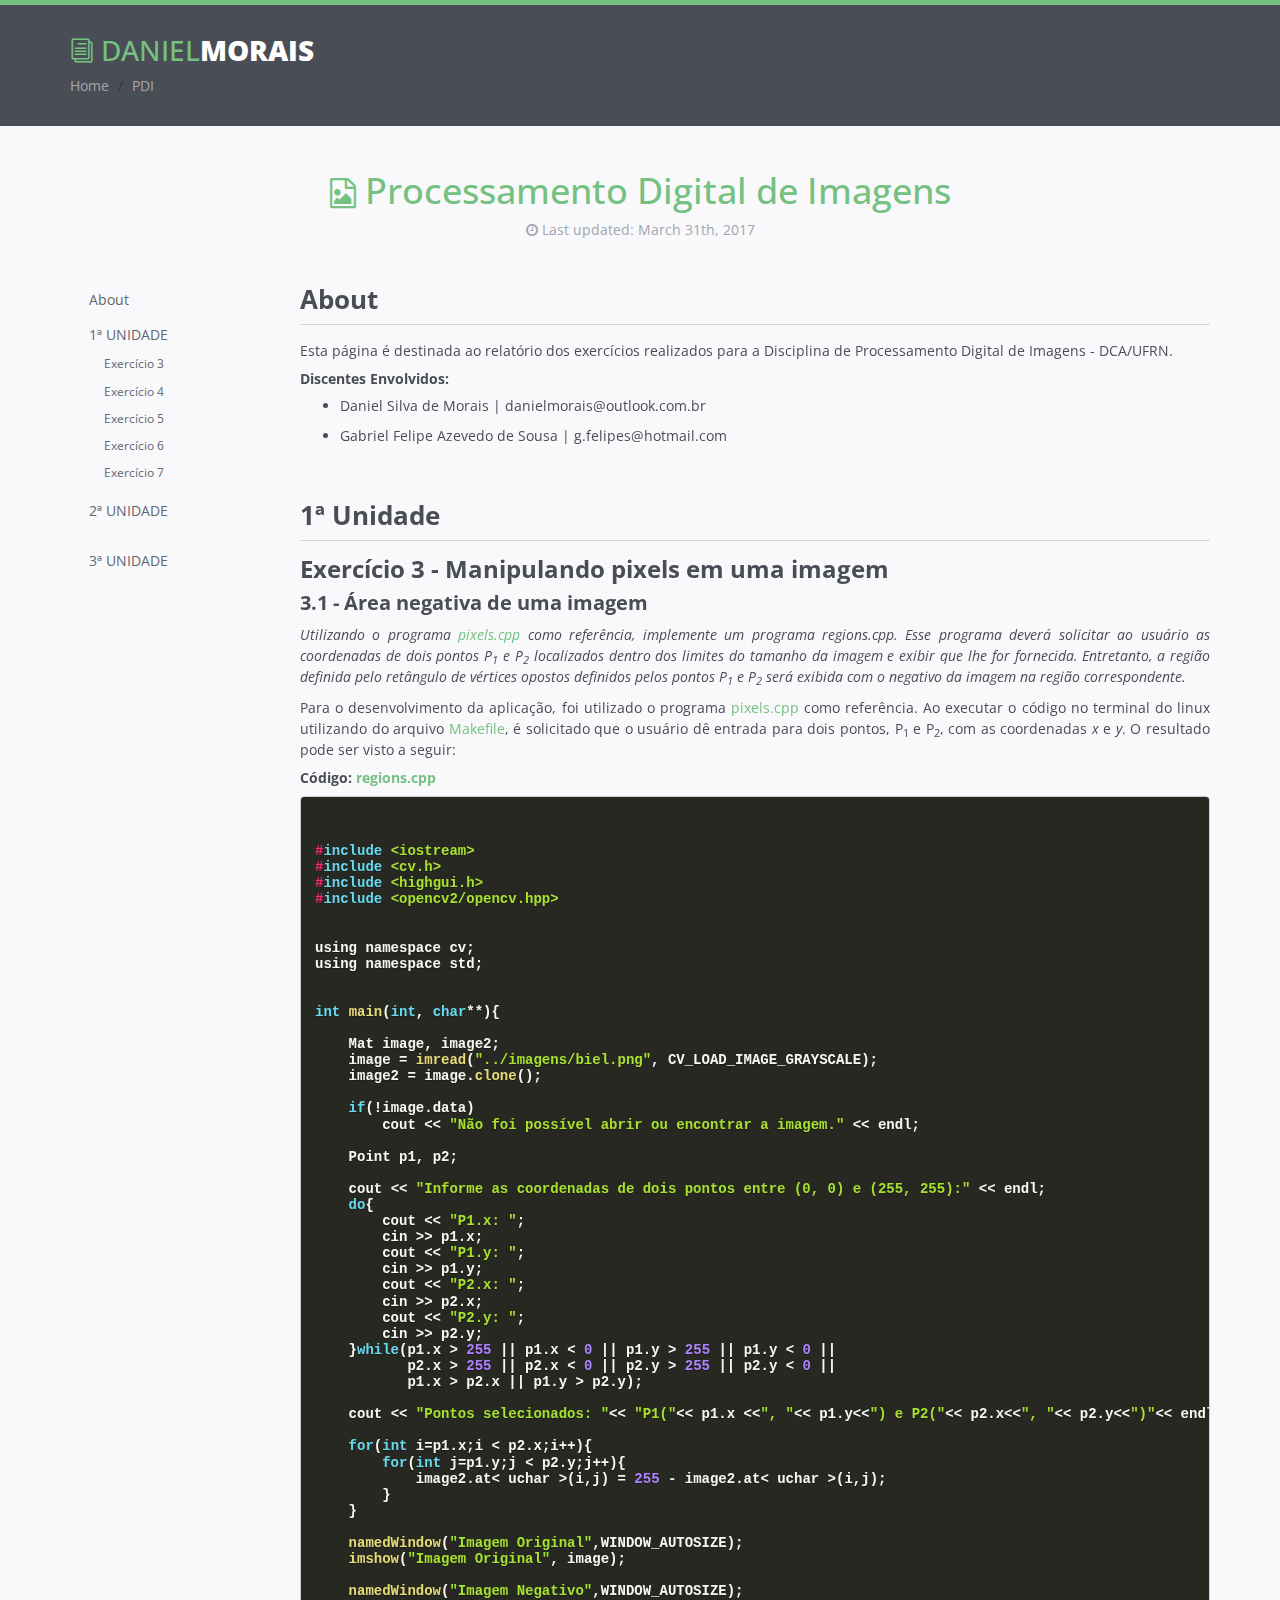
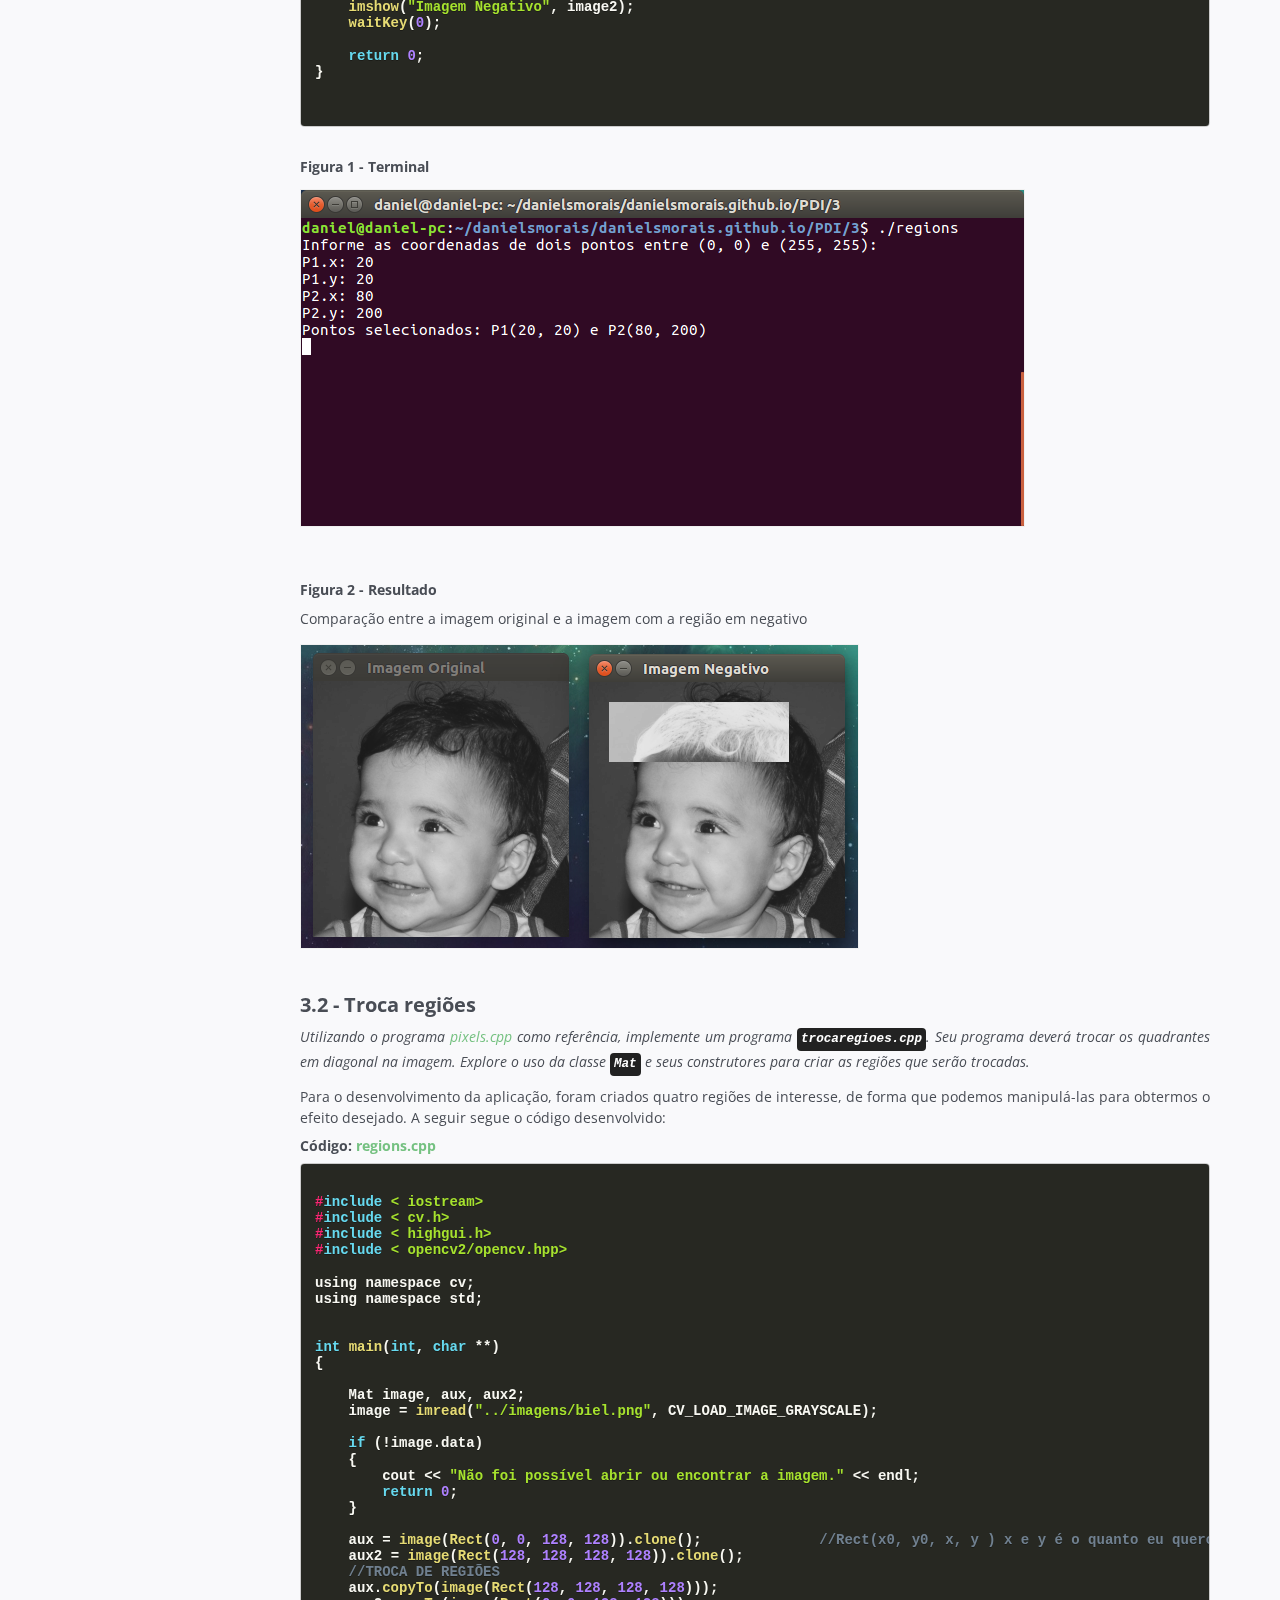
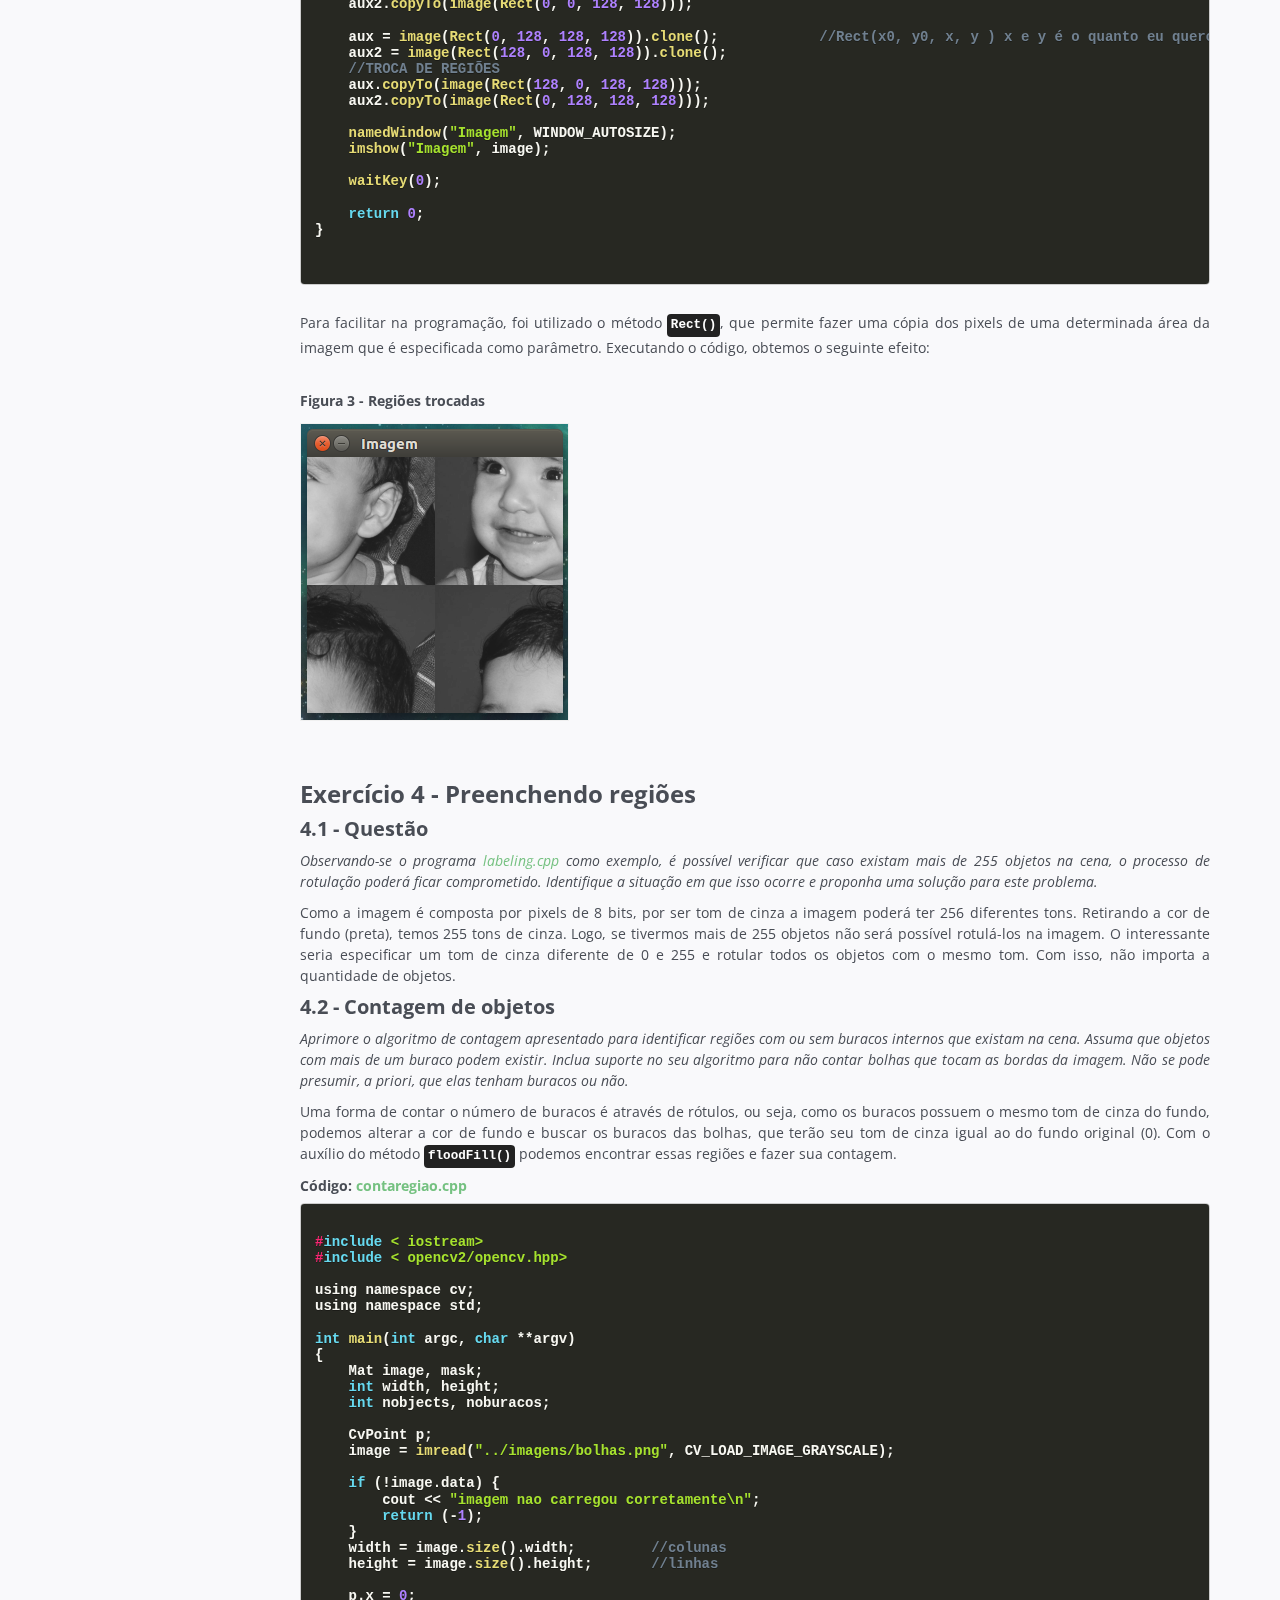
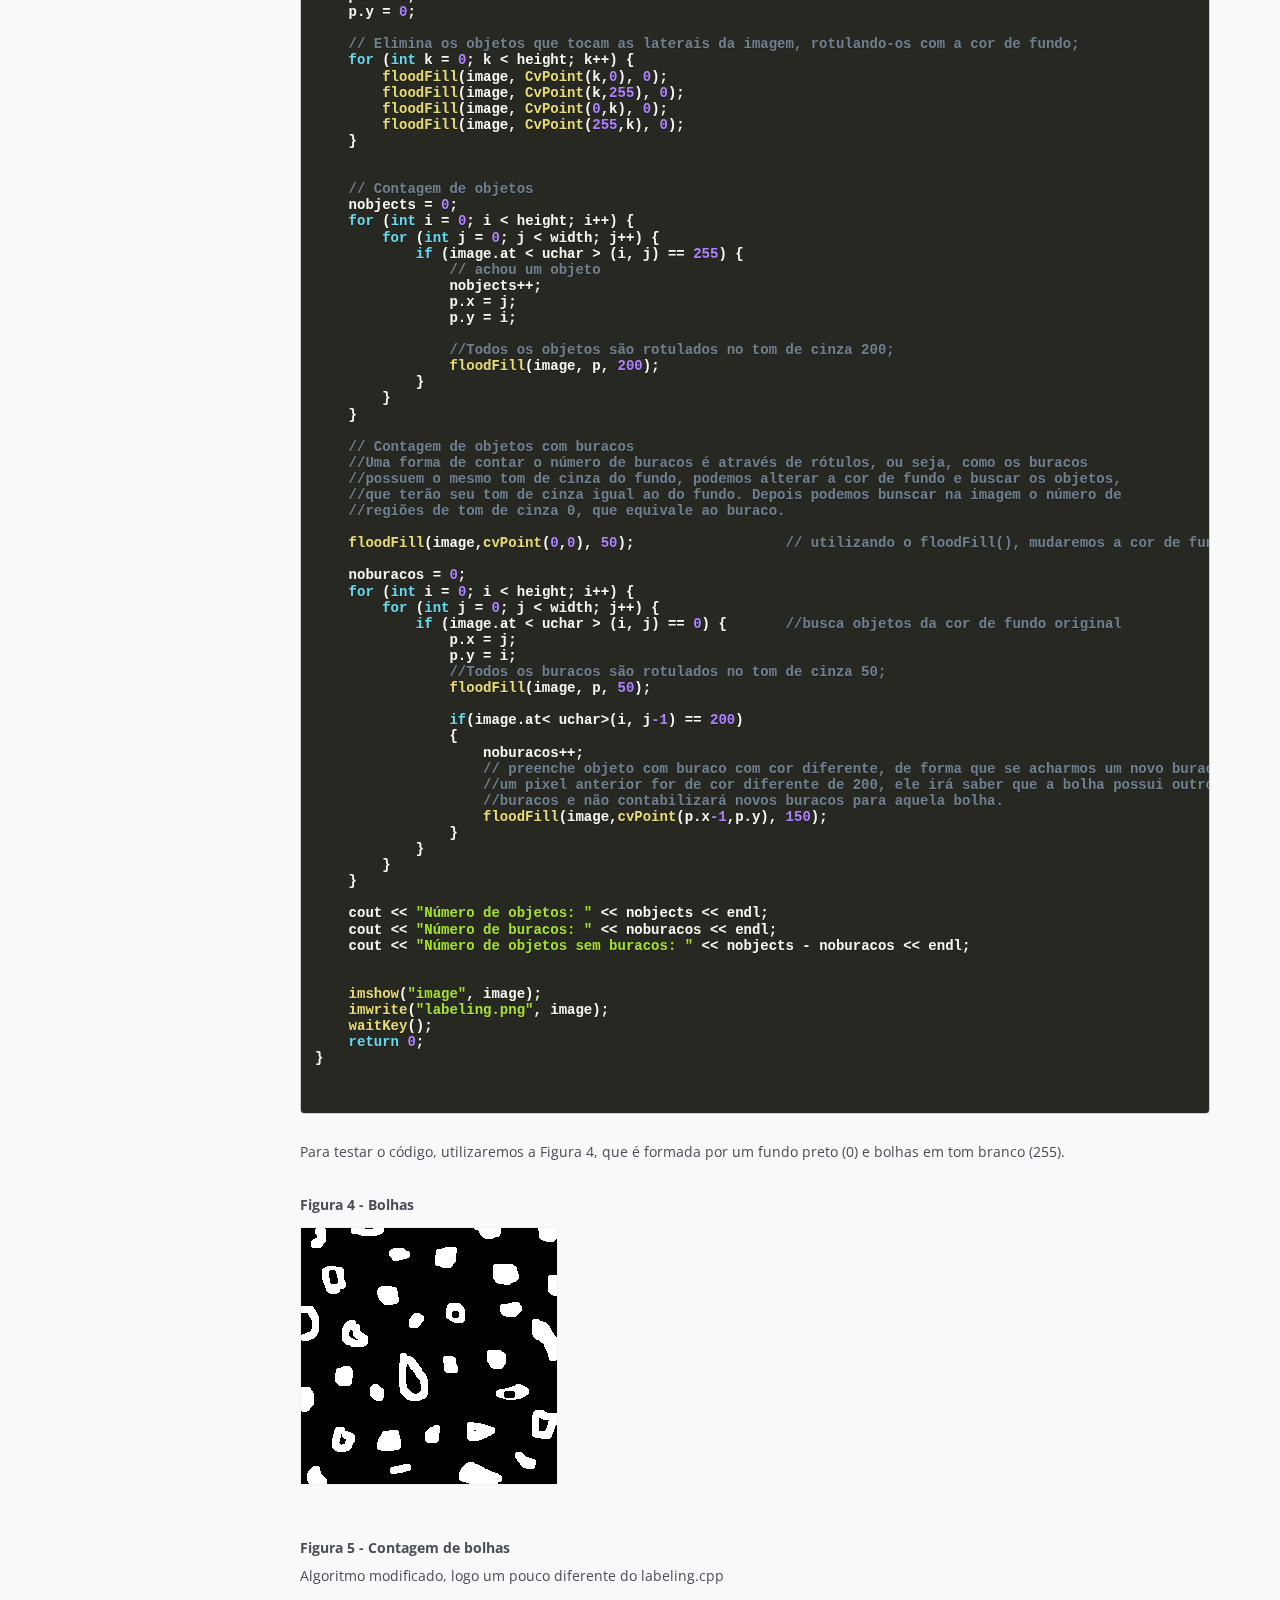
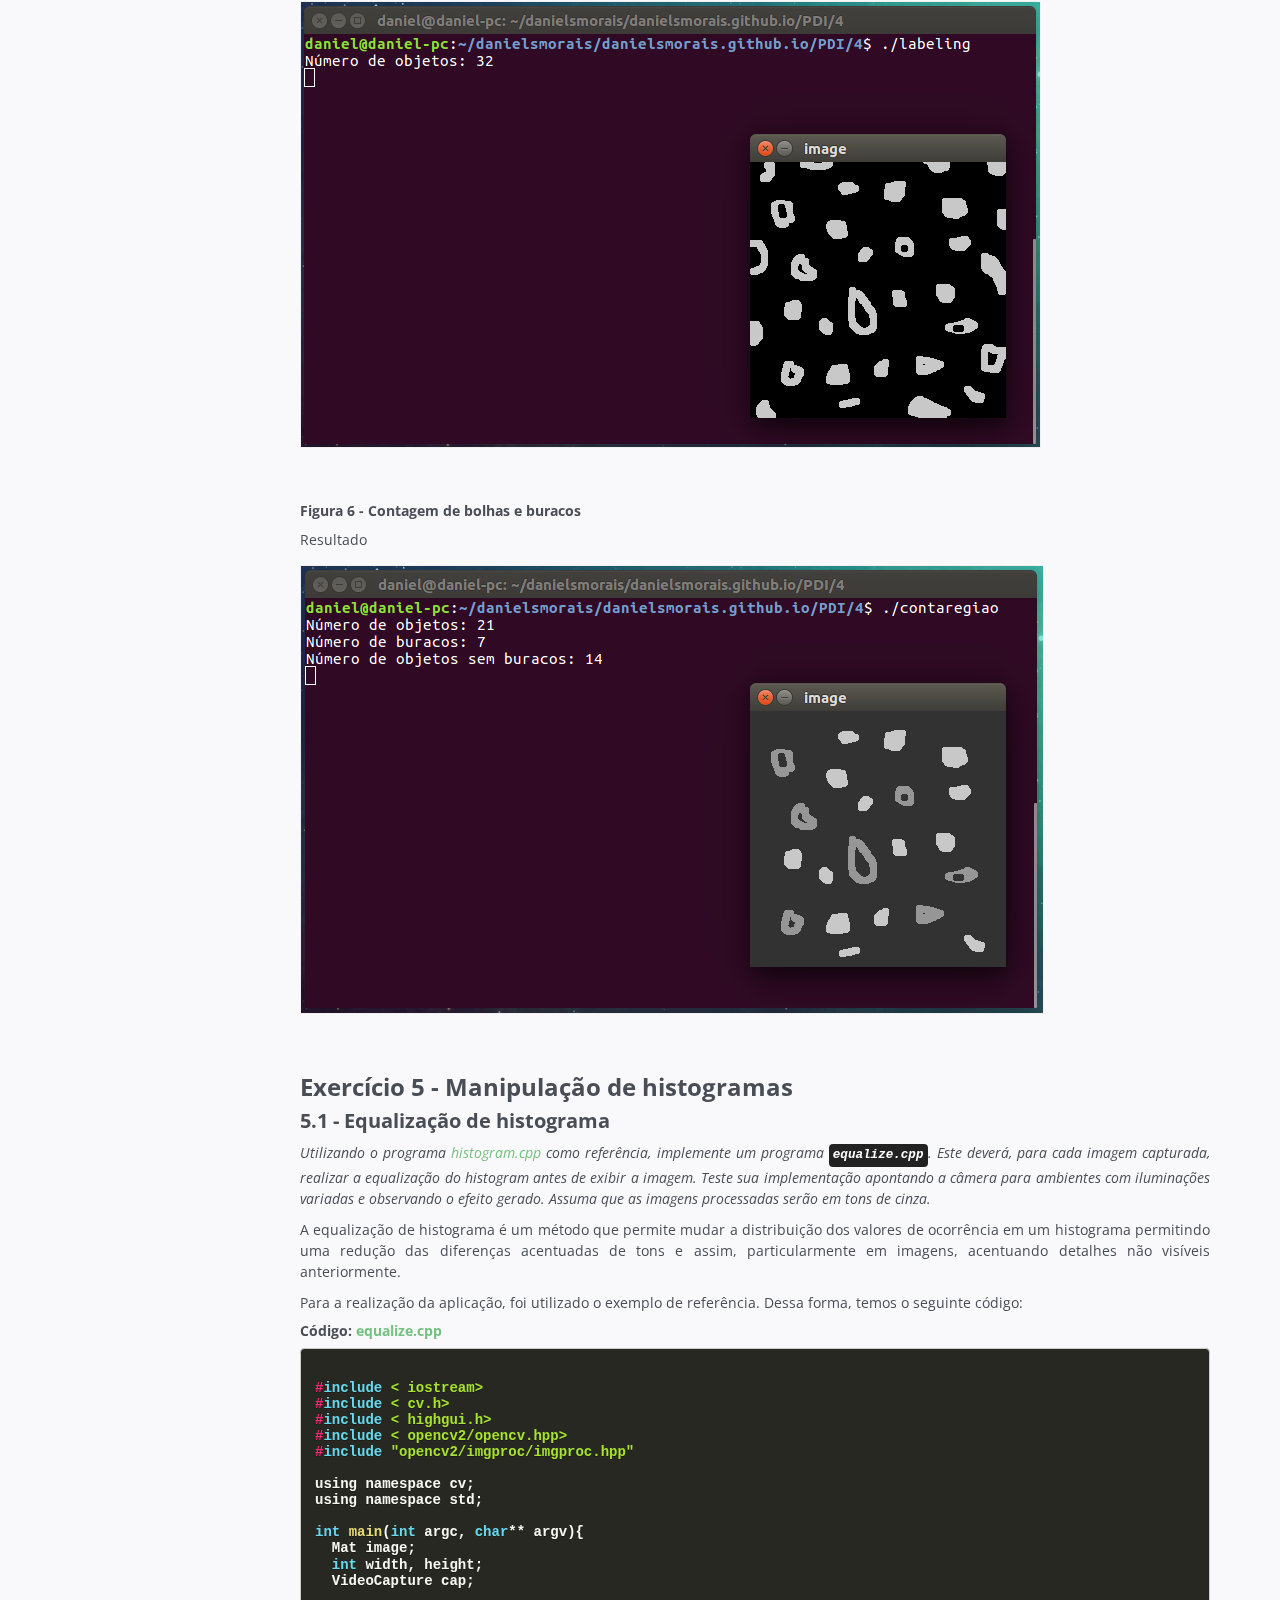
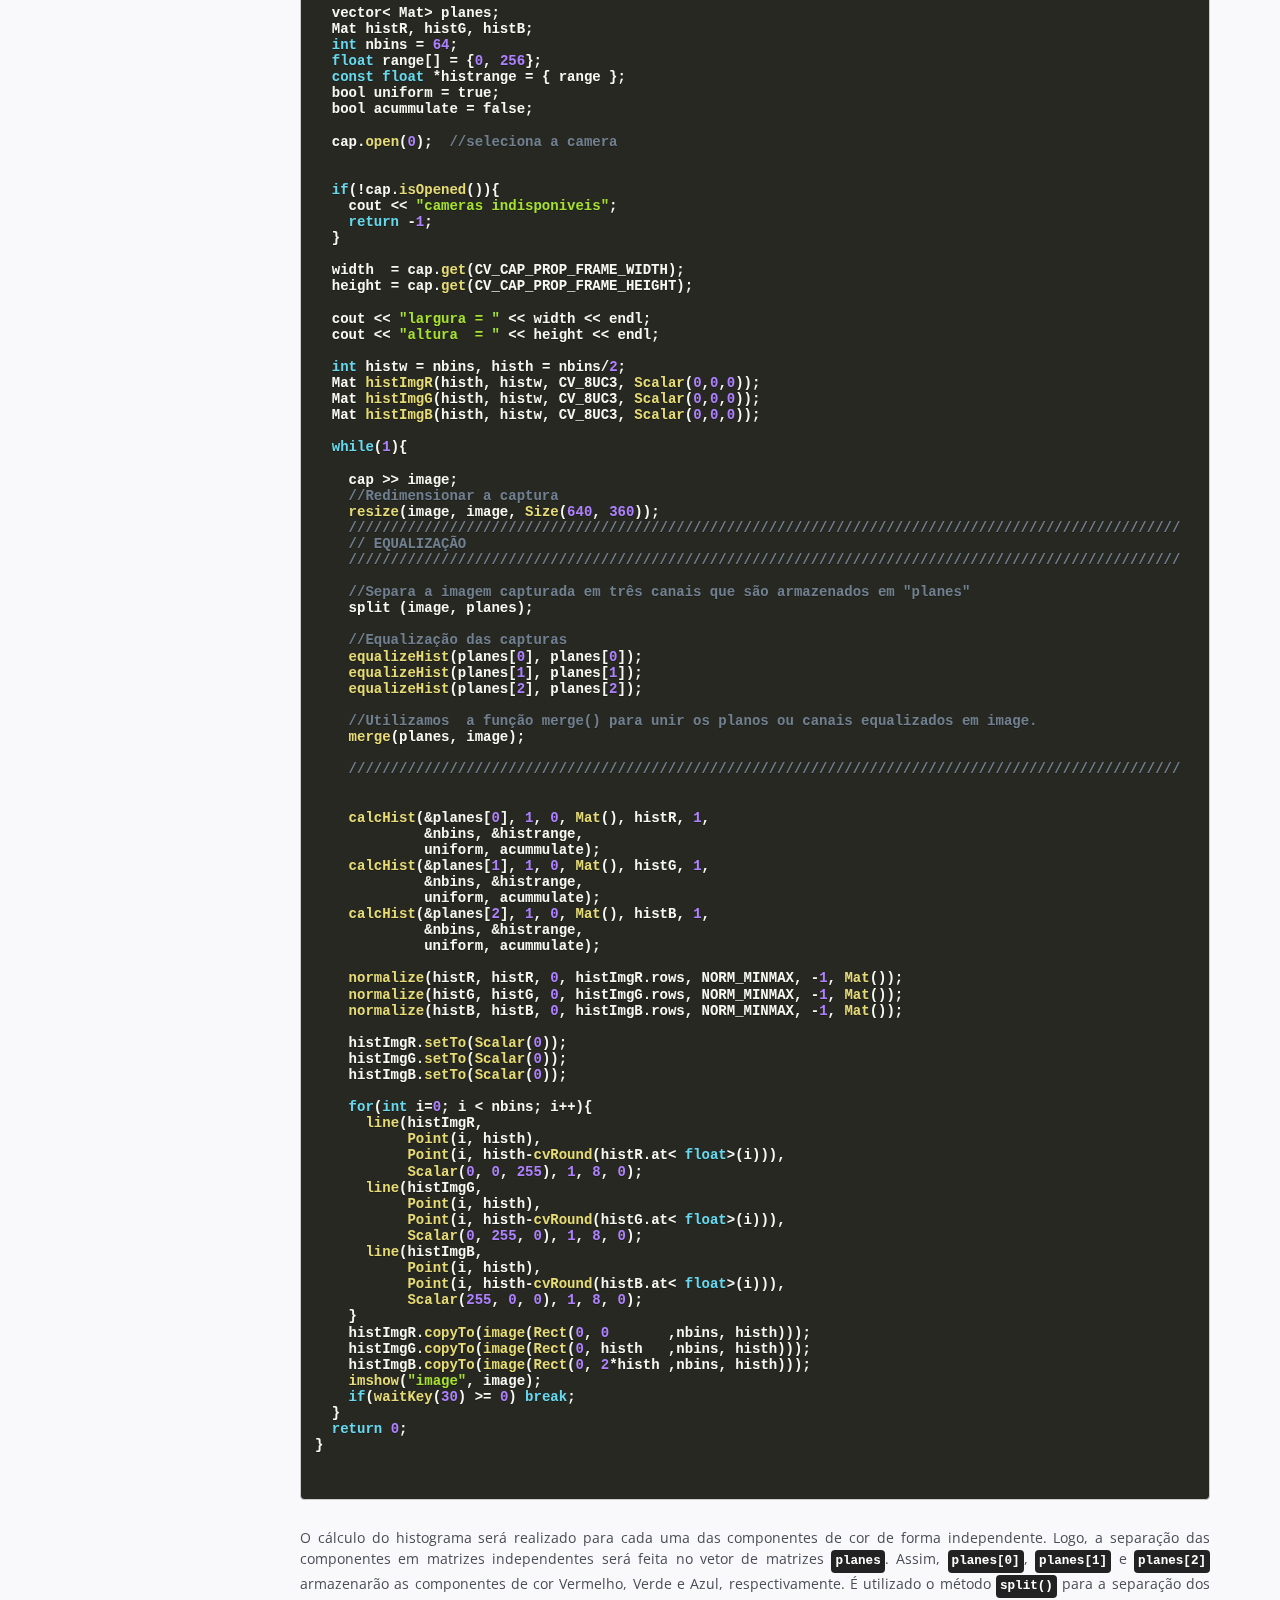
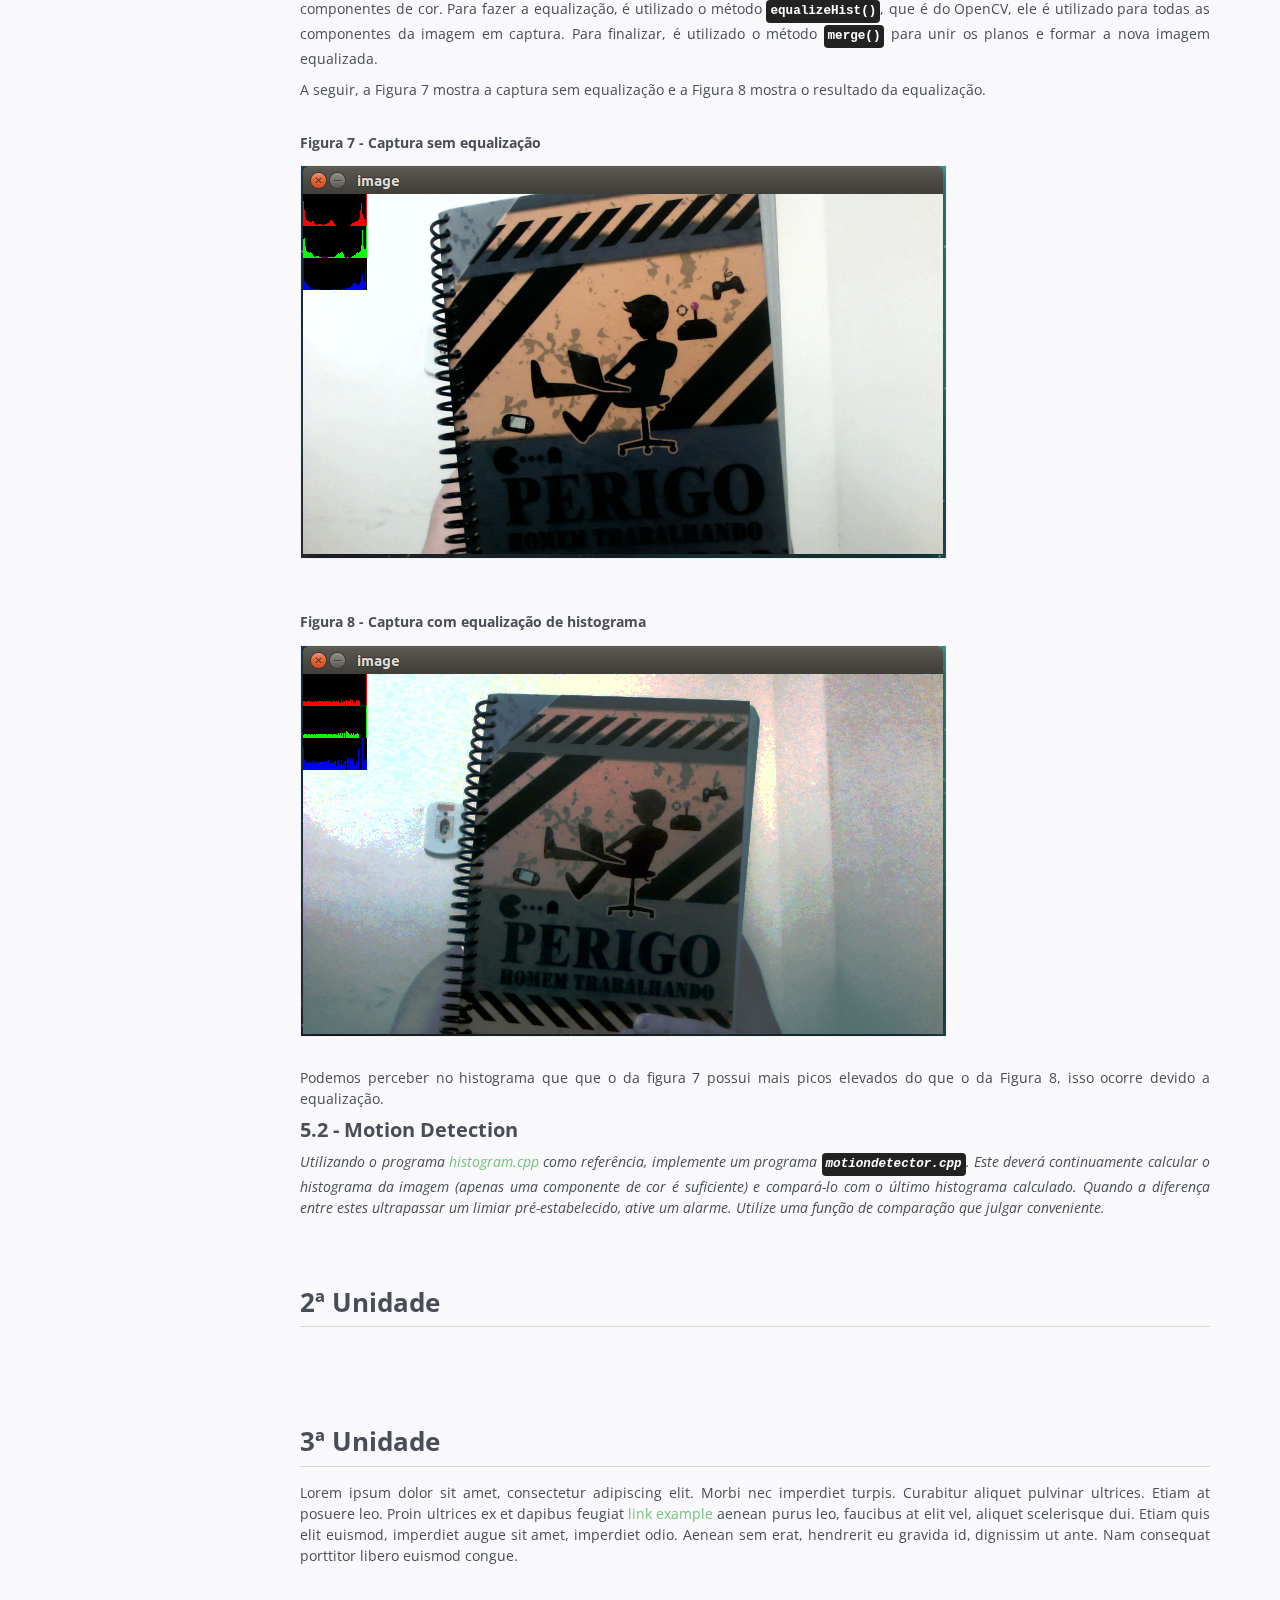
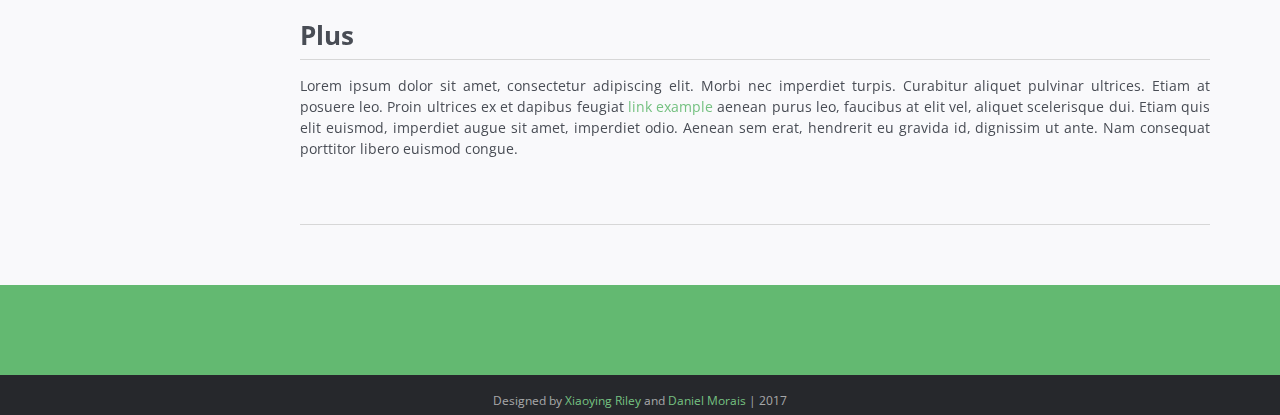
==== pdi.html @ bbae8bf5 "PDI" ====
<!DOCTYPE html>
<!--[if IE 8]> <html lang="en" class="ie8"> <![endif]-->  
<!--[if IE 9]> <html lang="en" class="ie9"> <![endif]-->  
<!--[if !IE]><!--> <html lang="en"> <!--<![endif]-->  
<head>
    <title>Daniel Morais</title>
    <!-- Meta -->
    <meta charset="utf-8">
    <meta http-equiv="X-UA-Compatible" content="IE=edge">
    <meta name="viewport" content="width=device-width, initial-scale=1.0">
    <meta name="description" content="">
    <meta name="author" content="">    
    <link rel="shortcut icon" href="assets/images/favicon.ico">  
    <link href='http://fonts.googleapis.com/css?family=Open+Sans:300italic,400italic,600italic,700italic,800italic,400,300,600,700,800' rel='stylesheet' type='text/css'>
    <!-- Global CSS -->
    <link rel="stylesheet" href="assets/plugins/bootstrap/css/bootstrap.min.css">   
    <!-- Plugins CSS -->   
    <link rel="stylesheet" href="assets/plugins/prism/prism.css">
    <link rel="stylesheet" href="assets/plugins/font-awesome/css/font-awesome.css">    
    <link rel="stylesheet" href="assets/plugins/elegant_font/css/style.css">
    
    <!-- Theme CSS -->
    <link id="theme-style" rel="stylesheet" href="assets/css/styles.css">
    <!-- HTML5 shim and Respond.js IE8 support of HTML5 elements and media queries -->
    <!--[if lt IE 9]>
      <script src="https://oss.maxcdn.com/html5shiv/3.7.2/html5shiv.min.js"></script>
      <script src="https://oss.maxcdn.com/respond/1.4.2/respond.min.js"></script>
    <![endif]-->
    
</head> 

<body class="body-green">
    <div class="page-wrapper">
        <!-- ******Header****** -->
        <header id="header" class="header">
            <div class="container">
                <div class="branding">
                    <h1 class="logo">
                        <a href="index.html">
                            <span aria-hidden="true" class="icon_documents_alt icon"></span>
                            <span class="text-highlight">Daniel</span><span class="text-bold">Morais</span>
                        </a>
                    </h1>
                </div><!--//branding-->
                <ol class="breadcrumb">
                    <li><a href="index.html">Home</a></li>
                    <li class="active">PDI</li>
                </ol>
            </div><!--//container-->
        </header><!--//header-->
        <div class="doc-wrapper">
            <div class="container">
                <div id="doc-header" class="doc-header text-center">
                    <h1 class="doc-title"><i class="icon fa fa-file-image-o"></i> Processamento Digital de Imagens</h1>
                    <div class="meta"><i class="fa fa-clock-o"></i> Last updated: March 31th, 2017</div>
                </div><!--//doc-header-->
                <div class="doc-body">
                    <div class="doc-content">
                        <div class="content-inner">
                        
                        
                            <section id="about-section" class="doc-section">
                            
                                <h2 class="section-title">About</h2>
                                <div class="section-block">
                                    <p>Esta página é destinada ao relatório dos exercícios realizados para a Disciplina de Processamento Digital de Imagens - DCA/UFRN.</p>
                                    
                                    <h6>Discentes Envolvidos:</h6>                                    
                                    
                                    <ul class="list">
                                        <li>Daniel Silva de Morais | danielmorais@outlook.com.br</li>
                                        <li>Gabriel Felipe Azevedo de Sousa | g.felipes@hotmail.com</li>                               
                                    </ul>                             

                                </div>
                            </section><!--//doc-section-->
                                                        
                            
                            <section id="1unidade-section" class="doc-section">
                            
                                <h2 class="section-title">1ª Unidade</h2>
                                <div id="step1"  class="section-block">
                                    <h1 class="block-title">Exercício 3 - Manipulando pixels em uma imagem</h1>

                                    <h3 class="block-title">3.1 - Área negativa de uma imagem </h3>
                                    <p><i>
                                    Utilizando o programa <a href="PDI/3/pixels.cpp">pixels.cpp</a> como referência, implemente um programa regions.cpp. Esse programa deverá solicitar ao usuário as coordenadas de dois pontos P<SUB>1</SUB> e P<SUB>2</SUB> localizados dentro dos limites do tamanho da imagem e exibir que lhe for fornecida. Entretanto, a região definida pelo retângulo de vértices opostos definidos pelos pontos P<SUB>1</SUB> e P<SUB>2</SUB> será exibida com o negativo da imagem na região correspondente.
                                    </i></p>
                                    
                                    <p>
                                    Para o desenvolvimento da aplicação, foi utilizado o programa <a href="PDI/3/pixels.cpp">pixels.cpp</a> como referência. Ao executar o código no terminal do linux utilizando do arquivo <a href="PDI/3/Makefile">Makefile</a>, é solicitado que o usuário dê entrada para dois pontos, P<SUB>1</SUB> e P<SUB>2</SUB>, com as coordenadas <i>x</i> e <i>y</i>. O resultado pode ser visto a seguir:
                                    </p>
                                    
                                    <div clas="code-block">
                                    <h6>Código: <a href="PDI/3/regions.cpp">regions.cpp</a></h6>
                                    <pre><code class="language-c++">
	
#include &#60;iostream&#62;
#include &#60;cv.h&#62;
#include &#60;highgui.h&#62;
#include &#60;opencv2/opencv.hpp&#62;


using namespace cv;
using namespace std;


int main(int, char**){

    Mat image, image2;    
    image = imread("../imagens/biel.png", CV_LOAD_IMAGE_GRAYSCALE);
    image2 = image.clone();

    if(!image.data)
        cout << "Não foi possível abrir ou encontrar a imagem." << endl;
    
    Point p1, p2;
    
    cout << "Informe as coordenadas de dois pontos entre (0, 0) e (255, 255):" << endl;
    do{
        cout << "P1.x: ";
        cin >> p1.x;
        cout << "P1.y: ";
        cin >> p1.y;        
        cout << "P2.x: ";
        cin >> p2.x;
        cout << "P2.y: ";
        cin >> p2.y;        
    }while(p1.x > 255 || p1.x < 0 || p1.y > 255 || p1.y < 0 || 
           p2.x > 255 || p2.x < 0 || p2.y > 255 || p2.y < 0 || 
           p1.x > p2.x || p1.y > p2.y);
    
    cout << "Pontos selecionados: "<< "P1("<< p1.x <<", "<< p1.y<<") e P2("<< p2.x<<", "<< p2.y<<")"<< endl;      
       
    for(int i=p1.x;i < p2.x;i++){
        for(int j=p1.y;j < p2.y;j++){
            image2.at< uchar >(i,j) = 255 - image2.at< uchar >(i,j);
        }
    }
    
    namedWindow("Imagem Original",WINDOW_AUTOSIZE);
    imshow("Imagem Original", image);
    
    namedWindow("Imagem Negativo",WINDOW_AUTOSIZE);
    imshow("Imagem Negativo", image2);
    waitKey(0);
    
    return 0;
}                             
                                
                                </code></pre>
                                </div>                                 
                                    
                                    
                                <div class="section-block">

                                        <h6>Figura 1 - Terminal</h6>
                                        <div class="screenshot-holder">
                                            <a data-title="terminal" data-toggle="lightbox"><img class="img-responsive" 
                                            src="PDI/3/terminal-regions.png" alt="screenshot"></a>                                                
                                        </div>                   
                                </div><!--//section-block-->
                                    
                                <div class="section-block">

                                        <h6>Figura 2 - Resultado</h6>
                                        <p>Comparação entre a imagem original e a imagem com a região em negativo</p>
                                        <div class="screenshot-holder">
                                            <a data-title="terminal" data-toggle="lightbox"><img class="img-responsive" 
                                            src="PDI/3/biel1.png" alt="screenshot"></a>                                                
                                        </div>                   
                                </div><!--//section-block-->                                
                                
                                
                                <div class="section-block">
                                    <h3 class="block-title">3.2 - Troca regiões</h3>                                    
                                    <p><i>Utilizando o programa <a href="PDI/3/pixels.cpp">pixels.cpp</a> como referência, implemente um programa <code>trocaregioes.cpp</code>. Seu programa deverá trocar os quadrantes em diagonal na imagem. Explore o uso da classe <code>Mat</code> e seus construtores para criar as regiões que serão trocadas.
                                    </i></p> 
                                    
                                    <p>
                                    Para o desenvolvimento da aplicação, foram criados quatro regiões de interesse, de forma que podemos manipulá-las para obtermos o efeito desejado. A seguir segue o código desenvolvido:
                                    </p>     
                                    
                                    
                                <div clas="code-block">
                                <h6>Código: <a href="PDI/3/regions.cpp">regions.cpp</a></h6>
                                <pre><code class="language-c++">
#include < iostream>
#include < cv.h>
#include < highgui.h>
#include < opencv2/opencv.hpp>

using namespace cv;
using namespace std;


int main(int, char **)
{

    Mat image, aux, aux2;
    image = imread("../imagens/biel.png", CV_LOAD_IMAGE_GRAYSCALE);

    if (!image.data) 
	{
        cout << "Não foi possível abrir ou encontrar a imagem." << endl;
        return 0;
    }

    aux = image(Rect(0, 0, 128, 128)).clone();              //Rect(x0, y0, x, y ) x e y é o quanto eu quero pegar
    aux2 = image(Rect(128, 128, 128, 128)).clone();
    //TROCA DE REGIÕES
    aux.copyTo(image(Rect(128, 128, 128, 128)));
    aux2.copyTo(image(Rect(0, 0, 128, 128)));
    
    aux = image(Rect(0, 128, 128, 128)).clone();            //Rect(x0, y0, x, y ) x e y é o quanto eu quero pegar        
    aux2 = image(Rect(128, 0, 128, 128)).clone();
    //TROCA DE REGIÕES
    aux.copyTo(image(Rect(128, 0, 128, 128)));
    aux2.copyTo(image(Rect(0, 128, 128, 128)));

    namedWindow("Imagem", WINDOW_AUTOSIZE);
    imshow("Imagem", image);

    waitKey(0);

    return 0;
}                        
                                
                                </code></pre>
                                </div>
                                </br>
                                <p>Para facilitar na programação, foi utilizado o método <code>Rect()</code>, que permite fazer uma cópia dos pixels de uma determinada área da imagem que é especificada como parâmetro. Executando o código, obtemos o seguinte efeito:</p>    
                                <div class="section-block">

                                        <h6>Figura 3 - Regiões trocadas</h6>
                                        <div class="screenshot-holder">
                                            <a data-title="terminal" data-toggle="lightbox"><img class="img-responsive" 
                                            src="PDI/3/biel2.png" alt="screenshot"></a>                                                
                                        </div>                   
                                </div><!--//section-block-->
                              
                                </div>
                                    
                                    
                                    
                                
                                    

                                
                                 <div id="step2"  class="section-block">
                                
                                    <h1 class="block-title">Exercício 4 - Preenchendo regiões</h1>
                                    <h3 class="block-title">4.1 - Questão </h3>
                                    <p><i>
                                    Observando-se o programa <a href="PDI/4/labeling.cpp">labeling.cpp</a> como exemplo, é possível verificar que caso existam mais de 255 objetos na cena, o processo de rotulação poderá ficar comprometido. Identifique a situação em que isso ocorre e proponha uma solução para este problema.
                                    </i></p> 
                                    <p>Como a imagem é composta por pixels de 8 bits, por ser tom de cinza a imagem poderá ter 256 diferentes tons. Retirando a cor de fundo (preta), temos 255 tons de cinza. Logo, se tivermos mais de 255 objetos não será possível rotulá-los na imagem. O interessante seria especificar um tom de cinza diferente de 0 e 255 e rotular todos os objetos com o mesmo tom. Com isso, não importa a quantidade de objetos.</p>
                                    
                                    <h3 class="block-title">4.2 - Contagem de objetos </h3>
                                    <p><i>
                                    Aprimore o algoritmo de contagem apresentado para identificar regiões com ou sem buracos internos que existam na cena. Assuma que objetos com mais de um buraco podem existir. Inclua suporte no seu algoritmo para não contar bolhas que tocam as bordas da imagem. Não se pode presumir, a priori, que elas tenham buracos ou não.
                                    </i></p>
                                    <p>
                                    Uma forma de contar o número de buracos é através de rótulos, ou seja, como os buracos possuem o mesmo tom de cinza do fundo, podemos alterar a cor de fundo e buscar os buracos das bolhas, que terão seu tom de cinza igual ao do fundo original (0). Com o auxílio do método <code>floodFill()</code> podemos encontrar essas regiões e fazer sua contagem.
                                    </p>
                                    
                                    <div clas="code-block">
                                    <h6>Código: <a href="PDI/4/contaregiao.cpp">contaregiao.cpp</a></h6>
                                    <pre><code class="language-c++">
#include < iostream>
#include < opencv2/opencv.hpp>

using namespace cv;
using namespace std;

int main(int argc, char **argv)
{
    Mat image, mask;
    int width, height;
    int nobjects, noburacos;

    CvPoint p;
    image = imread("../imagens/bolhas.png", CV_LOAD_IMAGE_GRAYSCALE);

    if (!image.data) {
        cout << "imagem nao carregou corretamente\n";
        return (-1);
    }
    width = image.size().width;         //colunas
    height = image.size().height;       //linhas

    p.x = 0;
    p.y = 0;
    
    // Elimina os objetos que tocam as laterais da imagem, rotulando-os com a cor de fundo;
    for (int k = 0; k < height; k++) {
        floodFill(image, CvPoint(k,0), 0);
        floodFill(image, CvPoint(k,255), 0);
        floodFill(image, CvPoint(0,k), 0);
        floodFill(image, CvPoint(255,k), 0);
    }
    

    // Contagem de objetos
    nobjects = 0;
    for (int i = 0; i < height; i++) {
        for (int j = 0; j < width; j++) {
            if (image.at < uchar > (i, j) == 255) {
                // achou um objeto
                nobjects++;
                p.x = j;
                p.y = i;

                //Todos os objetos são rotulados no tom de cinza 200;
                floodFill(image, p, 200);
            }
        }
    }    
    
    // Contagem de objetos com buracos
    //Uma forma de contar o número de buracos é através de rótulos, ou seja, como os buracos 
    //possuem o mesmo tom de cinza do fundo, podemos alterar a cor de fundo e buscar os objetos, 
    //que terão seu tom de cinza igual ao do fundo. Depois podemos bunscar na imagem o número de 
    //regiões de tom de cinza 0, que equivale ao buraco.
    
    floodFill(image,cvPoint(0,0), 50);                  // utilizando o floodFill(), mudaremos a cor de fundo
    
    noburacos = 0;
    for (int i = 0; i < height; i++) {
        for (int j = 0; j < width; j++) {
            if (image.at < uchar > (i, j) == 0) {       //busca objetos da cor de fundo original
                p.x = j;
                p.y = i;
                //Todos os buracos são rotulados no tom de cinza 50;
                floodFill(image, p, 50);
                
                if(image.at< uchar>(i, j-1) == 200)
                {
                    noburacos++;
                    // preenche objeto com buraco com cor diferente, de forma que se acharmos um novo buraco e 
                    //um pixel anterior for de cor diferente de 200, ele irá saber que a bolha possui outros 
                    //buracos e não contabilizará novos buracos para aquela bolha.
                    floodFill(image,cvPoint(p.x-1,p.y), 150);
                }
            }
        }
    }  
    
    cout << "Número de objetos: " << nobjects << endl;
    cout << "Número de buracos: " << noburacos << endl;
    cout << "Número de objetos sem buracos: " << nobjects - noburacos << endl;   
    

    imshow("image", image);
    imwrite("labeling.png", image);
    waitKey();
    return 0;
}                       
                                    
                                    </code></pre>
                                    </div>
                                    </br>
                                    <p>
                                    Para testar o código, utilizaremos a Figura 4, que é formada por um fundo preto (0) e bolhas em tom branco (255).
                                    </p>                                    
                                    
                                    <div class="section-block">
                                        <h6>Figura 4 - Bolhas</h6>                                        
                                        <div class="screenshot-holder">
                                            <a data-title="terminal" data-toggle="lightbox"><img class="img-responsive" 
                                            src="PDI/imagens/bolhas.png" alt="screenshot"></a>                                                
                                        </div>                   
                                    </div><!--//section-block-->
                                    
                                    <div class="section-block">
                                        <h6>Figura 5 - Contagem de bolhas</h6> 
                                        <p>Algoritmo modificado, logo um pouco diferente do labeling.cpp</p>
                                        <div class="screenshot-holder">
                                            <a data-title="terminal" data-toggle="lightbox"><img class="img-responsive" 
                                            src="PDI/4/labeling1.png" alt="screenshot"></a>                                                
                                        </div>                   
                                    </div><!--//section-block--> 
                                    
                                    <div class="section-block">
                                        <h6>Figura 6 - Contagem de bolhas e buracos</h6> 
                                        <p>Resultado</p>
                                        <div class="screenshot-holder">
                                            <a data-title="terminal" data-toggle="lightbox"><img class="img-responsive" 
                                            src="PDI/4/contaregiao.png" alt="screenshot"></a>                                                
                                        </div>                   
                                    </div><!--//section-block-->                                     
                                 </div>
                                

                                 <div id="step3"  class="section-block">
                                
                                    <h1 class="block-title">Exercício 5 - Manipulação de histogramas</h1>
                                    <h3 class="block-title">5.1 - Equalização de histograma </h3>
                                    <p><i>                                    
                                    Utilizando o programa <a href="PDI/5/histogram.cpp">histogram.cpp</a> como referência, implemente um programa <code>equalize.cpp</code>. Este deverá, para cada imagem capturada, realizar a equalização do histogram antes de exibir a imagem. Teste sua implementação apontando a câmera para ambientes com iluminações variadas e observando o efeito gerado. Assuma que as imagens processadas serão em tons de cinza.
                                    </i></p> 
                                    <p>
                                    A equalização de histograma é um método que permite mudar a distribuição dos valores de ocorrência em um histograma permitindo uma redução das diferenças acentuadas de tons e assim, particularmente em imagens, acentuando detalhes não visíveis anteriormente.</p>
                                    <p>Para a realização da aplicação, foi utilizado o exemplo de referência. Dessa forma, temos o seguinte código:</p>
                                    
                                    <div clas="code-block">
                                    <h6>Código: <a href="PDI/5/equalize.cpp">equalize.cpp</a></h6>
                                    <pre><code class="language-c++">
#include < iostream>
#include < cv.h>
#include < highgui.h>
#include < opencv2/opencv.hpp>
#include "opencv2/imgproc/imgproc.hpp"

using namespace cv;
using namespace std;

int main(int argc, char** argv){
  Mat image;
  int width, height;
  VideoCapture cap;
    
  vector< Mat> planes;
  Mat histR, histG, histB;
  int nbins = 64;
  float range[] = {0, 256};
  const float *histrange = { range };
  bool uniform = true;
  bool acummulate = false;

  cap.open(0);  //seleciona a camera
  
  
  if(!cap.isOpened()){
    cout << "cameras indisponiveis";
    return -1;
  }
  
  width  = cap.get(CV_CAP_PROP_FRAME_WIDTH);
  height = cap.get(CV_CAP_PROP_FRAME_HEIGHT);

  cout << "largura = " << width << endl;
  cout << "altura  = " << height << endl;

  int histw = nbins, histh = nbins/2;
  Mat histImgR(histh, histw, CV_8UC3, Scalar(0,0,0));
  Mat histImgG(histh, histw, CV_8UC3, Scalar(0,0,0));
  Mat histImgB(histh, histw, CV_8UC3, Scalar(0,0,0));
  
  while(1){   
    
    cap >> image;
    //Redimensionar a captura
    resize(image, image, Size(640, 360));
    ///////////////////////////////////////////////////////////////////////////////////////////////////
    // EQUALIZAÇÃO
    /////////////////////////////////////////////////////////////////////////////////////////////////// 
    
    //Separa a imagem capturada em três canais que são armazenados em "planes" 
    split (image, planes);  
    
    //Equalização das capturas
    equalizeHist(planes[0], planes[0]);
    equalizeHist(planes[1], planes[1]);
    equalizeHist(planes[2], planes[2]);    
        
    //Utilizamos  a função merge() para unir os planos ou canais equalizados em image.
    merge(planes, image);   
    
    /////////////////////////////////////////////////////////////////////////////////////////////////// 
    
    
    calcHist(&planes[0], 1, 0, Mat(), histR, 1,
             &nbins, &histrange,
             uniform, acummulate);
    calcHist(&planes[1], 1, 0, Mat(), histG, 1,
             &nbins, &histrange,
             uniform, acummulate);
    calcHist(&planes[2], 1, 0, Mat(), histB, 1,
             &nbins, &histrange,
             uniform, acummulate);

    normalize(histR, histR, 0, histImgR.rows, NORM_MINMAX, -1, Mat());
    normalize(histG, histG, 0, histImgG.rows, NORM_MINMAX, -1, Mat());
    normalize(histB, histB, 0, histImgB.rows, NORM_MINMAX, -1, Mat());

    histImgR.setTo(Scalar(0));
    histImgG.setTo(Scalar(0));
    histImgB.setTo(Scalar(0));
    
    for(int i=0; i < nbins; i++){
      line(histImgR,
           Point(i, histh),
           Point(i, histh-cvRound(histR.at< float>(i))),
           Scalar(0, 0, 255), 1, 8, 0);
      line(histImgG,
           Point(i, histh),
           Point(i, histh-cvRound(histG.at< float>(i))),
           Scalar(0, 255, 0), 1, 8, 0);
      line(histImgB,
           Point(i, histh),
           Point(i, histh-cvRound(histB.at< float>(i))),
           Scalar(255, 0, 0), 1, 8, 0);
    }
    histImgR.copyTo(image(Rect(0, 0       ,nbins, histh)));
    histImgG.copyTo(image(Rect(0, histh   ,nbins, histh)));
    histImgB.copyTo(image(Rect(0, 2*histh ,nbins, histh)));
    imshow("image", image);
    if(waitKey(30) >= 0) break;
  }
  return 0;
}                       
 
                                    </code></pre>
                                    </div>
                                    
                                    </br>
                                    <p>
                                    O cálculo do histograma será realizado para cada uma das componentes de cor de forma independente. Logo, a separação das componentes em matrizes independentes será feita no vetor de matrizes <code>planes</code>. Assim, <code>planes[0]</code>, <code>planes[1]</code> e <code>planes[2]</code> armazenarão as componentes de cor Vermelho, Verde e Azul, respectivamente. É utilizado o método <code>split()</code> para a separação dos componentes de cor. Para fazer a equalização, é utilizado o método <code>equalizeHist()</code>, que é do OpenCV, ele é utilizado para todas as componentes da imagem em captura. Para finalizar, é utilizado o método <code>merge()</code> para unir os planos e formar a nova imagem equalizada.                                   
                                    </p>
                                    <p>
                                    A seguir, a Figura 7 mostra a captura sem equalização e a Figura 8 mostra o resultado da equalização.
                                    </p>

                                    <div class="section-block">
                                        <h6>Figura 7 - Captura sem equalização</h6> 
                                        <div class="screenshot-holder">
                                            <a data-title="terminal" data-toggle="lightbox"><img class="img-responsive" 
                                            src="PDI/5/histogram.png" alt="screenshot"></a>                                                
                                        </div>                   
                                    </div><!--//section-block--> 
                                    
                                    <div class="section-block">
                                        <h6>Figura 8 - Captura com equalização de histograma</h6> 
                                        <div class="screenshot-holder">
                                            <a data-title="terminal" data-toggle="lightbox"><img class="img-responsive" 
                                            src="PDI/5/equalize.png" alt="screenshot"></a>                                                
                                        </div>                   
                                    </div><!--//section-block--> 
                                    
                                    <p>Podemos perceber no histograma que que o da figura 7 possui mais picos elevados do que o da Figura 8, isso ocorre devido a equalização.</p>
                                    
                                    
                                    
                                    
                                    
                                    
                                    
                                    
                                    
                                    
                                    
                                    
                                    
                                    
                                    
                                    
                                    
                                    
                                    
                                    
                                    
                                    
                                    
                                    
                                    
                                    
                                    
                                    <h3 class="block-title">5.2 - Motion Detection </h3>
                                    <p><i>
                                    Utilizando o programa <a href="PDI/5/histogram.cpp">histogram.cpp</a> como referência, implemente um programa <code>motiondetector.cpp</code>. Este deverá continuamente calcular o histograma da imagem (apenas uma componente de cor é suficiente) e compará-lo com o último histograma calculado. Quando a diferença entre estes ultrapassar um limiar pré-estabelecido, ative um alarme. Utilize uma função de comparação que julgar conveniente.
                                    </i></p>
                                    <p>

                                    </p>
                                </div>
                                
     
                            </section><!--//doc-section-->  
                            
                            
                            
                                                
                            <section id="2unidade-section" class="doc-section">
                                <h2 class="section-title">2ª Unidade</h2>
                                <div class="section-block">
                                    <p>
                                    
                                    </p>
                                    
                                </div><!--//section-block-->
                                <div id="html" class="section-block">                          

     
                                    
                                </div><!--//section-block-->
                                
                                

                            
                            </section><!--//doc-section-->
                            
                            
                            

                            <section id="3unidade-section" class="doc-section">
                                <h2 class="section-title">3ª Unidade</h2>
                                <div class="section-block">
                                    <p>Lorem ipsum dolor sit amet, consectetur adipiscing elit. Morbi nec imperdiet turpis. Curabitur aliquet pulvinar ultrices. Etiam at posuere leo. Proin ultrices ex et dapibus feugiat <a href="#">link example</a> aenean purus leo, faucibus at elit vel, aliquet scelerisque dui. Etiam quis elit euismod, imperdiet augue sit amet, imperdiet odio. Aenean sem erat, hendrerit  eu gravida id, dignissim ut ante. Nam consequat porttitor libero euismod congue. 
                                    </p>
                                    

                                </div><!--//section-block-->
                            </section><!--//doc-section-->
                            
                            

                            <section id="icons-section" class="doc-section">
                                <h2 class="section-title">Plus</h2>
                                <div class="section-block">
                                    <p>Lorem ipsum dolor sit amet, consectetur adipiscing elit. Morbi nec imperdiet turpis. Curabitur aliquet pulvinar ultrices. Etiam at posuere leo. Proin ultrices ex et dapibus feugiat <a href="#">link example</a> aenean purus leo, faucibus at elit vel, aliquet scelerisque dui. Etiam quis elit euismod, imperdiet augue sit amet, imperdiet odio. Aenean sem erat, hendrerit  eu gravida id, dignissim ut ante. Nam consequat porttitor libero euismod congue. 
                                    </p>
                                </div><!--//section-block-->
                                

                                
                            </section><!--//doc-section-->
                            
                            <section class="doc-section">
                                <h2 class="section-title"></h2>
                                <div id="disqus_thread"></div>
                                <script>

                                /**
                                *  RECOMMENDED CONFIGURATION VARIABLES: EDIT AND UNCOMMENT THE SECTION BELOW TO INSERT DYNAMIC VALUES FROM YOUR PLATFORM OR CMS.
                                *  LEARN WHY DEFINING THESE VARIABLES IS IMPORTANT: https://disqus.com/admin/universalcode/#configuration-variables*/
                                /*
                                var disqus_config = function () {
                                this.page.url = PAGE_URL;  // Replace PAGE_URL with your page's canonical URL variable
                                this.page.identifier = PAGE_IDENTIFIER; // Replace PAGE_IDENTIFIER with your page's unique identifier variable
                                };
                                */
                                (function() { // DON'T EDIT BELOW THIS LINE
                                var d = document, s = d.createElement('script');
                                s.src = 'https://danielmorais.disqus.com/embed.js';
                                s.setAttribute('data-timestamp', +new Date());
                                (d.head || d.body).appendChild(s);
                                })();
                                </script>
                                <noscript>Please enable JavaScript to view the <a href="https://disqus.com/?ref_noscript">comments powered by Disqus.</a></noscript>  
                                
                                <script id="dsq-count-scr" src="//danielmorais.disqus.com/count.js" async></script>
                            
                            </section>
                            
                            </section><!--//doc-section-->
                        </div><!--//content-inner-->
                    </div><!--//doc-content-->
                    
                    
                    
                    
                    <div class="doc-sidebar hidden-xs">
                        <nav id="doc-nav">
                            <ul id="doc-menu" class="nav doc-menu" data-spy="affix">
                                <li>
                                    <a class="scrollto" href="#about-section">About</a>
                                </li>
                                <li>
                                    <a class="scrollto" href="#1unidade-section">1ª UNIDADE</a>
                                    <ul class="nav doc-sub-menu">
                                        <li><a class="scrollto" href="#step1">Exercício 3</a></li>
                                        <li><a class="scrollto" href="#step2">Exercício 4</a></li>
                                        <li><a class="scrollto" href="#step3">Exercício 5</a></li>
                                        <li><a class="scrollto" href="#step4">Exercício 6</a></li>
                                        <li><a class="scrollto" href="#step5">Exercício 7</a></li>
                                    </ul><!--//nav-->
                                </li>
                                <li>
                                    <a class="scrollto" href="#2unidade-section">2ª UNIDADE</a>
                                    <ul class="nav doc-sub-menu">
                                        <li><a class="scrollto" href="#step6"></a></li>

                                    </ul><!--//nav-->
                                </li>
                                <li><a class="scrollto" href="#3unidade-section">3ª UNIDADE</a>
                                    <ul class="nav doc-sub-menu">
                                        <li><a class="scrollto" href="#step7"></a></li>

                                    </ul><!--//nav-->                                
                                </li>

                            </ul><!--//doc-menu-->
                        </nav>
                    </div><!--//doc-sidebar-->
                </div><!--//doc-body-->              
            </div><!--//container-->
        </div><!--//doc-wrapper-->
        
        <div id="promo-block" class="promo-block">
            <div class="container">
                <div class="promo-block-inner">

                </div><!--//promo-block-inner-->  
            </div><!--//container-->
        </div><!--//promo-block-->
        
    </div><!--//page-wrapper-->
    
    <footer id="footer" class="footer text-center">
        <div class="container">
            <!--/* This template is released under the Creative Commons Attribution 3.0 License. Please keep the attribution link below when using for your own project. Thank you for your support. :) If you'd like to use the template without the attribution, you can check out other license options via our website: themes.3rdwavemedia.com */-->
            <small class="copyright">Designed by <a href="http://themes.3rdwavemedia.com/" target="_blank">Xiaoying Riley</a> and <a href="#">Daniel Morais</a> | 2017</small>
            
        </div><!--//container-->
    </footer><!--//footer-->
    
     
    <!-- Main Javascript -->          
    <script type="text/javascript" src="assets/plugins/jquery-1.12.3.min.js"></script>
    <script type="text/javascript" src="assets/plugins/bootstrap/js/bootstrap.min.js"></script>
    <script type="text/javascript" src="assets/plugins/prism/prism.js"></script>    
    <script type="text/javascript" src="assets/plugins/jquery-scrollTo/jquery.scrollTo.min.js"></script>                                                                
    <script type="text/javascript" src="assets/plugins/jquery-match-height/jquery.matchHeight-min.js"></script>
    <script type="text/javascript" src="assets/js/main.js"></script>
    
</body>
</html>
---- assets/plugins/prism/prism.css ----
/* http://prismjs.com/download.html?themes=prism-okaidia&languages=markup+css+clike+javascript+c+cpp+makefile */
/**
 * okaidia theme for JavaScript, CSS and HTML
 * Loosely based on Monokai textmate theme by http://www.monokai.nl/
 * @author ocodia
 */

code[class*="language-"],
pre[class*="language-"] {
	color: #f8f8f2;
	background: none;
	text-shadow: 0 1px rgba(0, 0, 0, 0.3);
	font-family: Consolas, Monaco, 'Andale Mono', 'Ubuntu Mono', monospace;
	text-align: left;
	white-space: pre;
	word-spacing: normal;
	word-break: normal;
	word-wrap: normal;
	line-height: 1.15;

	-moz-tab-size: 4;
	-o-tab-size: 4;
	tab-size: 4;

	-webkit-hyphens: none;
	-moz-hyphens: none;
	-ms-hyphens: none;
	hyphens: none;
}

/* Code blocks */
pre[class*="language-"] {
	padding: 1em;
	margin: .5em 0;
	overflow: auto;
	border-radius: 0.3em;
	font-size: 14px;
}

:not(pre) > code[class*="language-"],
pre[class*="language-"] {
	background: #272822;
}

/* Inline code */
:not(pre) > code[class*="language-"] {
	padding: .1em;
	border-radius: .3em;
	white-space: normal;
	
}

.token.comment,
.token.prolog,
.token.doctype,
.token.cdata {
	color: slategray;
}

.token.punctuation {
	color: #f8f8f2;
}

.namespace {
	opacity: .7;
}

.token.property,
.token.tag,
.token.constant,
.token.symbol,
.token.deleted {
	color: #f92672;
}

.token.boolean,
.token.number {
	color: #ae81ff;
}

.token.selector,
.token.attr-name,
.token.string,
.token.char,
.token.builtin,
.token.inserted {
	color: #a6e22e;
}

.token.operator,
.token.entity,
.token.url,
.language-css .token.string,
.style .token.string,
.token.variable {
	color: #f8f8f2;
}

.token.atrule,
.token.attr-value,
.token.function {
	color: #e6db74;
}

.token.keyword {
	color: #66d9ef;
}

.token.regex,
.token.important {
	color: #fd971f;
}

.token.important,
.token.bold {
	font-weight: bold;
}
.token.italic {
	font-style: italic;
}

.token.entity {
	cursor: help;
}
---- assets/plugins/elegant_font/css/style.css ----
@font-face {
	font-family: 'ElegantIcons';
	src:url('fonts/ElegantIcons.eot');
	src:url('fonts/ElegantIcons.eot?#iefix') format('embedded-opentype'),
		url('fonts/ElegantIcons.woff') format('woff'),
		url('fonts/ElegantIcons.ttf') format('truetype'),
		url('fonts/ElegantIcons.svg#ElegantIcons') format('svg');
	font-weight: normal;
	font-style: normal;
}

/* Use the following CSS code if you want to use data attributes for inserting your icons */
[data-icon]:before {
	font-family: 'ElegantIcons';
	content: attr(data-icon);
	speak: none;
	font-weight: normal;
	font-variant: normal;
	text-transform: none;
	line-height: 1;
	-webkit-font-smoothing: antialiased;
	-moz-osx-font-smoothing: grayscale;
}

/* Use the following CSS code if you want to have a class per icon */
/*
Instead of a list of all class selectors,
you can use the generic selector below, but it's slower:
[class*="your-class-prefix"] {
*/
.arrow_up, .arrow_down, .arrow_left, .arrow_right, .arrow_left-up, .arrow_right-up, .arrow_right-down, .arrow_left-down, .arrow-up-down, .arrow_up-down_alt, .arrow_left-right_alt, .arrow_left-right, .arrow_expand_alt2, .arrow_expand_alt, .arrow_condense, .arrow_expand, .arrow_move, .arrow_carrot-up, .arrow_carrot-down, .arrow_carrot-left, .arrow_carrot-right, .arrow_carrot-2up, .arrow_carrot-2down, .arrow_carrot-2left, .arrow_carrot-2right, .arrow_carrot-up_alt2, .arrow_carrot-down_alt2, .arrow_carrot-left_alt2, .arrow_carrot-right_alt2, .arrow_carrot-2up_alt2, .arrow_carrot-2down_alt2, .arrow_carrot-2left_alt2, .arrow_carrot-2right_alt2, .arrow_triangle-up, .arrow_triangle-down, .arrow_triangle-left, .arrow_triangle-right, .arrow_triangle-up_alt2, .arrow_triangle-down_alt2, .arrow_triangle-left_alt2, .arrow_triangle-right_alt2, .arrow_back, .icon_minus-06, .icon_plus, .icon_close, .icon_check, .icon_minus_alt2, .icon_plus_alt2, .icon_close_alt2, .icon_check_alt2, .icon_zoom-out_alt, .icon_zoom-in_alt, .icon_search, .icon_box-empty, .icon_box-selected, .icon_minus-box, .icon_plus-box, .icon_box-checked, .icon_circle-empty, .icon_circle-slelected, .icon_stop_alt2, .icon_stop, .icon_pause_alt2, .icon_pause, .icon_menu, .icon_menu-square_alt2, .icon_menu-circle_alt2, .icon_ul, .icon_ol, .icon_adjust-horiz, .icon_adjust-vert, .icon_document_alt, .icon_documents_alt, .icon_pencil, .icon_pencil-edit_alt, .icon_pencil-edit, .icon_folder-alt, .icon_folder-open_alt, .icon_folder-add_alt, .icon_info_alt, .icon_error-oct_alt, .icon_error-circle_alt, .icon_error-triangle_alt, .icon_question_alt2, .icon_question, .icon_comment_alt, .icon_chat_alt, .icon_vol-mute_alt, .icon_volume-low_alt, .icon_volume-high_alt, .icon_quotations, .icon_quotations_alt2, .icon_clock_alt, .icon_lock_alt, .icon_lock-open_alt, .icon_key_alt, .icon_cloud_alt, .icon_cloud-upload_alt, .icon_cloud-download_alt, .icon_image, .icon_images, .icon_lightbulb_alt, .icon_gift_alt, .icon_house_alt, .icon_genius, .icon_mobile, .icon_tablet, .icon_laptop, .icon_desktop, .icon_camera_alt, .icon_mail_alt, .icon_cone_alt, .icon_ribbon_alt, .icon_bag_alt, .icon_creditcard, .icon_cart_alt, .icon_paperclip, .icon_tag_alt, .icon_tags_alt, .icon_trash_alt, .icon_cursor_alt, .icon_mic_alt, .icon_compass_alt, .icon_pin_alt, .icon_pushpin_alt, .icon_map_alt, .icon_drawer_alt, .icon_toolbox_alt, .icon_book_alt, .icon_calendar, .icon_film, .icon_table, .icon_contacts_alt, .icon_headphones, .icon_lifesaver, .icon_piechart, .icon_refresh, .icon_link_alt, .icon_link, .icon_loading, .icon_blocked, .icon_archive_alt, .icon_heart_alt, .icon_star_alt, .icon_star-half_alt, .icon_star, .icon_star-half, .icon_tools, .icon_tool, .icon_cog, .icon_cogs, .arrow_up_alt, .arrow_down_alt, .arrow_left_alt, .arrow_right_alt, .arrow_left-up_alt, .arrow_right-up_alt, .arrow_right-down_alt, .arrow_left-down_alt, .arrow_condense_alt, .arrow_expand_alt3, .arrow_carrot_up_alt, .arrow_carrot-down_alt, .arrow_carrot-left_alt, .arrow_carrot-right_alt, .arrow_carrot-2up_alt, .arrow_carrot-2dwnn_alt, .arrow_carrot-2left_alt, .arrow_carrot-2right_alt, .arrow_triangle-up_alt, .arrow_triangle-down_alt, .arrow_triangle-left_alt, .arrow_triangle-right_alt, .icon_minus_alt, .icon_plus_alt, .icon_close_alt, .icon_check_alt, .icon_zoom-out, .icon_zoom-in, .icon_stop_alt, .icon_menu-square_alt, .icon_menu-circle_alt, .icon_document, .icon_documents, .icon_pencil_alt, .icon_folder, .icon_folder-open, .icon_folder-add, .icon_folder_upload, .icon_folder_download, .icon_info, .icon_error-circle, .icon_error-oct, .icon_error-triangle, .icon_question_alt, .icon_comment, .icon_chat, .icon_vol-mute, .icon_volume-low, .icon_volume-high, .icon_quotations_alt, .icon_clock, .icon_lock, .icon_lock-open, .icon_key, .icon_cloud, .icon_cloud-upload, .icon_cloud-download, .icon_lightbulb, .icon_gift, .icon_house, .icon_camera, .icon_mail, .icon_cone, .icon_ribbon, .icon_bag, .icon_cart, .icon_tag, .icon_tags, .icon_trash, .icon_cursor, .icon_mic, .icon_compass, .icon_pin, .icon_pushpin, .icon_map, .icon_drawer, .icon_toolbox, .icon_book, .icon_contacts, .icon_archive, .icon_heart, .icon_profile, .icon_group, .icon_grid-2x2, .icon_grid-3x3, .icon_music, .icon_pause_alt, .icon_phone, .icon_upload, .icon_download, .social_facebook, .social_twitter, .social_pinterest, .social_googleplus, .social_tumblr, .social_tumbleupon, .social_wordpress, .social_instagram, .social_dribbble, .social_vimeo, .social_linkedin, .social_rss, .social_deviantart, .social_share, .social_myspace, .social_skype, .social_youtube, .social_picassa, .social_googledrive, .social_flickr, .social_blogger, .social_spotify, .social_delicious, .social_facebook_circle, .social_twitter_circle, .social_pinterest_circle, .social_googleplus_circle, .social_tumblr_circle, .social_stumbleupon_circle, .social_wordpress_circle, .social_instagram_circle, .social_dribbble_circle, .social_vimeo_circle, .social_linkedin_circle, .social_rss_circle, .social_deviantart_circle, .social_share_circle, .social_myspace_circle, .social_skype_circle, .social_youtube_circle, .social_picassa_circle, .social_googledrive_alt2, .social_flickr_circle, .social_blogger_circle, .social_spotify_circle, .social_delicious_circle, .social_facebook_square, .social_twitter_square, .social_pinterest_square, .social_googleplus_square, .social_tumblr_square, .social_stumbleupon_square, .social_wordpress_square, .social_instagram_square, .social_dribbble_square, .social_vimeo_square, .social_linkedin_square, .social_rss_square, .social_deviantart_square, .social_share_square, .social_myspace_square, .social_skype_square, .social_youtube_square, .social_picassa_square, .social_googledrive_square, .social_flickr_square, .social_blogger_square, .social_spotify_square, .social_delicious_square, .icon_printer, .icon_calulator, .icon_building, .icon_floppy, .icon_drive, .icon_search-2, .icon_id, .icon_id-2, .icon_puzzle, .icon_like, .icon_dislike, .icon_mug, .icon_currency, .icon_wallet, .icon_pens, .icon_easel, .icon_flowchart, .icon_datareport, .icon_briefcase, .icon_shield, .icon_percent, .icon_globe, .icon_globe-2, .icon_target, .icon_hourglass, .icon_balance, .icon_rook, .icon_printer-alt, .icon_calculator_alt, .icon_building_alt, .icon_floppy_alt, .icon_drive_alt, .icon_search_alt, .icon_id_alt, .icon_id-2_alt, .icon_puzzle_alt, .icon_like_alt, .icon_dislike_alt, .icon_mug_alt, .icon_currency_alt, .icon_wallet_alt, .icon_pens_alt, .icon_easel_alt, .icon_flowchart_alt, .icon_datareport_alt, .icon_briefcase_alt, .icon_shield_alt, .icon_percent_alt, .icon_globe_alt, .icon_clipboard {
	font-family: 'ElegantIcons';
	speak: none;
	font-style: normal;
	font-weight: normal;
	font-variant: normal;
	text-transform: none;
	line-height: 1;
	-webkit-font-smoothing: antialiased;
}
.arrow_up:before {
	content: "\21";
}
.arrow_down:before {
	content: "\22";
}
.arrow_left:before {
	content: "\23";
}
.arrow_right:before {
	content: "\24";
}
.arrow_left-up:before {
	content: "\25";
}
.arrow_right-up:before {
	content: "\26";
}
.arrow_right-down:before {
	content: "\27";
}
.arrow_left-down:before {
	content: "\28";
}
.arrow-up-down:before {
	content: "\29";
}
.arrow_up-down_alt:before {
	content: "\2a";
}
.arrow_left-right_alt:before {
	content: "\2b";
}
.arrow_left-right:before {
	content: "\2c";
}
.arrow_expand_alt2:before {
	content: "\2d";
}
.arrow_expand_alt:before {
	content: "\2e";
}
.arrow_condense:before {
	content: "\2f";
}
.arrow_expand:before {
	content: "\30";
}
.arrow_move:before {
	content: "\31";
}
.arrow_carrot-up:before {
	content: "\32";
}
.arrow_carrot-down:before {
	content: "\33";
}
.arrow_carrot-left:before {
	content: "\34";
}
.arrow_carrot-right:before {
	content: "\35";
}
.arrow_carrot-2up:before {
	content: "\36";
}
.arrow_carrot-2down:before {
	content: "\37";
}
.arrow_carrot-2left:before {
	content: "\38";
}
.arrow_carrot-2right:before {
	content: "\39";
}
.arrow_carrot-up_alt2:before {
	content: "\3a";
}
.arrow_carrot-down_alt2:before {
	content: "\3b";
}
.arrow_carrot-left_alt2:before {
	content: "\3c";
}
.arrow_carrot-right_alt2:before {
	content: "\3d";
}
.arrow_carrot-2up_alt2:before {
	content: "\3e";
}
.arrow_carrot-2down_alt2:before {
	content: "\3f";
}
.arrow_carrot-2left_alt2:before {
	content: "\40";
}
.arrow_carrot-2right_alt2:before {
	content: "\41";
}
.arrow_triangle-up:before {
	content: "\42";
}
.arrow_triangle-down:before {
	content: "\43";
}
.arrow_triangle-left:before {
	content: "\44";
}
.arrow_triangle-right:before {
	content: "\45";
}
.arrow_triangle-up_alt2:before {
	content: "\46";
}
.arrow_triangle-down_alt2:before {
	content: "\47";
}
.arrow_triangle-left_alt2:before {
	content: "\48";
}
.arrow_triangle-right_alt2:before {
	content: "\49";
}
.arrow_back:before {
	content: "\4a";
}
.icon_minus-06:before {
	content: "\4b";
}
.icon_plus:before {
	content: "\4c";
}
.icon_close:before {
	content: "\4d";
}
.icon_check:before {
	content: "\4e";
}
.icon_minus_alt2:before {
	content: "\4f";
}
.icon_plus_alt2:before {
	content: "\50";
}
.icon_close_alt2:before {
	content: "\51";
}
.icon_check_alt2:before {
	content: "\52";
}
.icon_zoom-out_alt:before {
	content: "\53";
}
.icon_zoom-in_alt:before {
	content: "\54";
}
.icon_search:before {
	content: "\55";
}
.icon_box-empty:before {
	content: "\56";
}
.icon_box-selected:before {
	content: "\57";
}
.icon_minus-box:before {
	content: "\58";
}
.icon_plus-box:before {
	content: "\59";
}
.icon_box-checked:before {
	content: "\5a";
}
.icon_circle-empty:before {
	content: "\5b";
}
.icon_circle-slelected:before {
	content: "\5c";
}
.icon_stop_alt2:before {
	content: "\5d";
}
.icon_stop:before {
	content: "\5e";
}
.icon_pause_alt2:before {
	content: "\5f";
}
.icon_pause:before {
	content: "\60";
}
.icon_menu:before {
	content: "\61";
}
.icon_menu-square_alt2:before {
	content: "\62";
}
.icon_menu-circle_alt2:before {
	content: "\63";
}
.icon_ul:before {
	content: "\64";
}
.icon_ol:before {
	content: "\65";
}
.icon_adjust-horiz:before {
	content: "\66";
}
.icon_adjust-vert:before {
	content: "\67";
}
.icon_document_alt:before {
	content: "\68";
}
.icon_documents_alt:before {
	content: "\69";
}
.icon_pencil:before {
	content: "\6a";
}
.icon_pencil-edit_alt:before {
	content: "\6b";
}
.icon_pencil-edit:before {
	content: "\6c";
}
.icon_folder-alt:before {
	content: "\6d";
}
.icon_folder-open_alt:before {
	content: "\6e";
}
.icon_folder-add_alt:before {
	content: "\6f";
}
.icon_info_alt:before {
	content: "\70";
}
.icon_error-oct_alt:before {
	content: "\71";
}
.icon_error-circle_alt:before {
	content: "\72";
}
.icon_error-triangle_alt:before {
	content: "\73";
}
.icon_question_alt2:before {
	content: "\74";
}
.icon_question:before {
	content: "\75";
}
.icon_comment_alt:before {
	content: "\76";
}
.icon_chat_alt:before {
	content: "\77";
}
.icon_vol-mute_alt:before {
	content: "\78";
}
.icon_volume-low_alt:before {
	content: "\79";
}
.icon_volume-high_alt:before {
	content: "\7a";
}
.icon_quotations:before {
	content: "\7b";
}
.icon_quotations_alt2:before {
	content: "\7c";
}
.icon_clock_alt:before {
	content: "\7d";
}
.icon_lock_alt:before {
	content: "\7e";
}
.icon_lock-open_alt:before {
	content: "\e000";
}
.icon_key_alt:before {
	content: "\e001";
}
.icon_cloud_alt:before {
	content: "\e002";
}
.icon_cloud-upload_alt:before {
	content: "\e003";
}
.icon_cloud-download_alt:before {
	content: "\e004";
}
.icon_image:before {
	content: "\e005";
}
.icon_images:before {
	content: "\e006";
}
.icon_lightbulb_alt:before {
	content: "\e007";
}
.icon_gift_alt:before {
	content: "\e008";
}
.icon_house_alt:before {
	content: "\e009";
}
.icon_genius:before {
	content: "\e00a";
}
.icon_mobile:before {
	content: "\e00b";
}
.icon_tablet:before {
	content: "\e00c";
}
.icon_laptop:before {
	content: "\e00d";
}
.icon_desktop:before {
	content: "\e00e";
}
.icon_camera_alt:before {
	content: "\e00f";
}
.icon_mail_alt:before {
	content: "\e010";
}
.icon_cone_alt:before {
	content: "\e011";
}
.icon_ribbon_alt:before {
	content: "\e012";
}
.icon_bag_alt:before {
	content: "\e013";
}
.icon_creditcard:before {
	content: "\e014";
}
.icon_cart_alt:before {
	content: "\e015";
}
.icon_paperclip:before {
	content: "\e016";
}
.icon_tag_alt:before {
	content: "\e017";
}
.icon_tags_alt:before {
	content: "\e018";
}
.icon_trash_alt:before {
	content: "\e019";
}
.icon_cursor_alt:before {
	content: "\e01a";
}
.icon_mic_alt:before {
	content: "\e01b";
}
.icon_compass_alt:before {
	content: "\e01c";
}
.icon_pin_alt:before {
	content: "\e01d";
}
.icon_pushpin_alt:before {
	content: "\e01e";
}
.icon_map_alt:before {
	content: "\e01f";
}
.icon_drawer_alt:before {
	content: "\e020";
}
.icon_toolbox_alt:before {
	content: "\e021";
}
.icon_book_alt:before {
	content: "\e022";
}
.icon_calendar:before {
	content: "\e023";
}
.icon_film:before {
	content: "\e024";
}
.icon_table:before {
	content: "\e025";
}
.icon_contacts_alt:before {
	content: "\e026";
}
.icon_headphones:before {
	content: "\e027";
}
.icon_lifesaver:before {
	content: "\e028";
}
.icon_piechart:before {
	content: "\e029";
}
.icon_refresh:before {
	content: "\e02a";
}
.icon_link_alt:before {
	content: "\e02b";
}
.icon_link:before {
	content: "\e02c";
}
.icon_loading:before {
	content: "\e02d";
}
.icon_blocked:before {
	content: "\e02e";
}
.icon_archive_alt:before {
	content: "\e02f";
}
.icon_heart_alt:before {
	content: "\e030";
}
.icon_star_alt:before {
	content: "\e031";
}
.icon_star-half_alt:before {
	content: "\e032";
}
.icon_star:before {
	content: "\e033";
}
.icon_star-half:before {
	content: "\e034";
}
.icon_tools:before {
	content: "\e035";
}
.icon_tool:before {
	content: "\e036";
}
.icon_cog:before {
	content: "\e037";
}
.icon_cogs:before {
	content: "\e038";
}
.arrow_up_alt:before {
	content: "\e039";
}
.arrow_down_alt:before {
	content: "\e03a";
}
.arrow_left_alt:before {
	content: "\e03b";
}
.arrow_right_alt:before {
	content: "\e03c";
}
.arrow_left-up_alt:before {
	content: "\e03d";
}
.arrow_right-up_alt:before {
	content: "\e03e";
}
.arrow_right-down_alt:before {
	content: "\e03f";
}
.arrow_left-down_alt:before {
	content: "\e040";
}
.arrow_condense_alt:before {
	content: "\e041";
}
.arrow_expand_alt3:before {
	content: "\e042";
}
.arrow_carrot_up_alt:before {
	content: "\e043";
}
.arrow_carrot-down_alt:before {
	content: "\e044";
}
.arrow_carrot-left_alt:before {
	content: "\e045";
}
.arrow_carrot-right_alt:before {
	content: "\e046";
}
.arrow_carrot-2up_alt:before {
	content: "\e047";
}
.arrow_carrot-2dwnn_alt:before {
	content: "\e048";
}
.arrow_carrot-2left_alt:before {
	content: "\e049";
}
.arrow_carrot-2right_alt:before {
	content: "\e04a";
}
.arrow_triangle-up_alt:before {
	content: "\e04b";
}
.arrow_triangle-down_alt:before {
	content: "\e04c";
}
.arrow_triangle-left_alt:before {
	content: "\e04d";
}
.arrow_triangle-right_alt:before {
	content: "\e04e";
}
.icon_minus_alt:before {
	content: "\e04f";
}
.icon_plus_alt:before {
	content: "\e050";
}
.icon_close_alt:before {
	content: "\e051";
}
.icon_check_alt:before {
	content: "\e052";
}
.icon_zoom-out:before {
	content: "\e053";
}
.icon_zoom-in:before {
	content: "\e054";
}
.icon_stop_alt:before {
	content: "\e055";
}
.icon_menu-square_alt:before {
	content: "\e056";
}
.icon_menu-circle_alt:before {
	content: "\e057";
}
.icon_document:before {
	content: "\e058";
}
.icon_documents:before {
	content: "\e059";
}
.icon_pencil_alt:before {
	content: "\e05a";
}
.icon_folder:before {
	content: "\e05b";
}
.icon_folder-open:before {
	content: "\e05c";
}
.icon_folder-add:before {
	content: "\e05d";
}
.icon_folder_upload:before {
	content: "\e05e";
}
.icon_folder_download:before {
	content: "\e05f";
}
.icon_info:before {
	content: "\e060";
}
.icon_error-circle:before {
	content: "\e061";
}
.icon_error-oct:before {
	content: "\e062";
}
.icon_error-triangle:before {
	content: "\e063";
}
.icon_question_alt:before {
	content: "\e064";
}
.icon_comment:before {
	content: "\e065";
}
.icon_chat:before {
	content: "\e066";
}
.icon_vol-mute:before {
	content: "\e067";
}
.icon_volume-low:before {
	content: "\e068";
}
.icon_volume-high:before {
	content: "\e069";
}
.icon_quotations_alt:before {
	content: "\e06a";
}
.icon_clock:before {
	content: "\e06b";
}
.icon_lock:before {
	content: "\e06c";
}
.icon_lock-open:before {
	content: "\e06d";
}
.icon_key:before {
	content: "\e06e";
}
.icon_cloud:before {
	content: "\e06f";
}
.icon_cloud-upload:before {
	content: "\e070";
}
.icon_cloud-download:before {
	content: "\e071";
}
.icon_lightbulb:before {
	content: "\e072";
}
.icon_gift:before {
	content: "\e073";
}
.icon_house:before {
	content: "\e074";
}
.icon_camera:before {
	content: "\e075";
}
.icon_mail:before {
	content: "\e076";
}
.icon_cone:before {
	content: "\e077";
}
.icon_ribbon:before {
	content: "\e078";
}
.icon_bag:before {
	content: "\e079";
}
.icon_cart:before {
	content: "\e07a";
}
.icon_tag:before {
	content: "\e07b";
}
.icon_tags:before {
	content: "\e07c";
}
.icon_trash:before {
	content: "\e07d";
}
.icon_cursor:before {
	content: "\e07e";
}
.icon_mic:before {
	content: "\e07f";
}
.icon_compass:before {
	content: "\e080";
}
.icon_pin:before {
	content: "\e081";
}
.icon_pushpin:before {
	content: "\e082";
}
.icon_map:before {
	content: "\e083";
}
.icon_drawer:before {
	content: "\e084";
}
.icon_toolbox:before {
	content: "\e085";
}
.icon_book:before {
	content: "\e086";
}
.icon_contacts:before {
	content: "\e087";
}
.icon_archive:before {
	content: "\e088";
}
.icon_heart:before {
	content: "\e089";
}
.icon_profile:before {
	content: "\e08a";
}
.icon_group:before {
	content: "\e08b";
}
.icon_grid-2x2:before {
	content: "\e08c";
}
.icon_grid-3x3:before {
	content: "\e08d";
}
.icon_music:before {
	content: "\e08e";
}
.icon_pause_alt:before {
	content: "\e08f";
}
.icon_phone:before {
	content: "\e090";
}
.icon_upload:before {
	content: "\e091";
}
.icon_download:before {
	content: "\e092";
}
.social_facebook:before {
	content: "\e093";
}
.social_twitter:before {
	content: "\e094";
}
.social_pinterest:before {
	content: "\e095";
}
.social_googleplus:before {
	content: "\e096";
}
.social_tumblr:before {
	content: "\e097";
}
.social_tumbleupon:before {
	content: "\e098";
}
.social_wordpress:before {
	content: "\e099";
}
.social_instagram:before {
	content: "\e09a";
}
.social_dribbble:before {
	content: "\e09b";
}
.social_vimeo:before {
	content: "\e09c";
}
.social_linkedin:before {
	content: "\e09d";
}
.social_rss:before {
	content: "\e09e";
}
.social_deviantart:before {
	content: "\e09f";
}
.social_share:before {
	content: "\e0a0";
}
.social_myspace:before {
	content: "\e0a1";
}
.social_skype:before {
	content: "\e0a2";
}
.social_youtube:before {
	content: "\e0a3";
}
.social_picassa:before {
	content: "\e0a4";
}
.social_googledrive:before {
	content: "\e0a5";
}
.social_flickr:before {
	content: "\e0a6";
}
.social_blogger:before {
	content: "\e0a7";
}
.social_spotify:before {
	content: "\e0a8";
}
.social_delicious:before {
	content: "\e0a9";
}
.social_facebook_circle:before {
	content: "\e0aa";
}
.social_twitter_circle:before {
	content: "\e0ab";
}
.social_pinterest_circle:before {
	content: "\e0ac";
}
.social_googleplus_circle:before {
	content: "\e0ad";
}
.social_tumblr_circle:before {
	content: "\e0ae";
}
.social_stumbleupon_circle:before {
	content: "\e0af";
}
.social_wordpress_circle:before {
	content: "\e0b0";
}
.social_instagram_circle:before {
	content: "\e0b1";
}
.social_dribbble_circle:before {
	content: "\e0b2";
}
.social_vimeo_circle:before {
	content: "\e0b3";
}
.social_linkedin_circle:before {
	content: "\e0b4";
}
.social_rss_circle:before {
	content: "\e0b5";
}
.social_deviantart_circle:before {
	content: "\e0b6";
}
.social_share_circle:before {
	content: "\e0b7";
}
.social_myspace_circle:before {
	content: "\e0b8";
}
.social_skype_circle:before {
	content: "\e0b9";
}
.social_youtube_circle:before {
	content: "\e0ba";
}
.social_picassa_circle:before {
	content: "\e0bb";
}
.social_googledrive_alt2:before {
	content: "\e0bc";
}
.social_flickr_circle:before {
	content: "\e0bd";
}
.social_blogger_circle:before {
	content: "\e0be";
}
.social_spotify_circle:before {
	content: "\e0bf";
}
.social_delicious_circle:before {
	content: "\e0c0";
}
.social_facebook_square:before {
	content: "\e0c1";
}
.social_twitter_square:before {
	content: "\e0c2";
}
.social_pinterest_square:before {
	content: "\e0c3";
}
.social_googleplus_square:before {
	content: "\e0c4";
}
.social_tumblr_square:before {
	content: "\e0c5";
}
.social_stumbleupon_square:before {
	content: "\e0c6";
}
.social_wordpress_square:before {
	content: "\e0c7";
}
.social_instagram_square:before {
	content: "\e0c8";
}
.social_dribbble_square:before {
	content: "\e0c9";
}
.social_vimeo_square:before {
	content: "\e0ca";
}
.social_linkedin_square:before {
	content: "\e0cb";
}
.social_rss_square:before {
	content: "\e0cc";
}
.social_deviantart_square:before {
	content: "\e0cd";
}
.social_share_square:before {
	content: "\e0ce";
}
.social_myspace_square:before {
	content: "\e0cf";
}
.social_skype_square:before {
	content: "\e0d0";
}
.social_youtube_square:before {
	content: "\e0d1";
}
.social_picassa_square:before {
	content: "\e0d2";
}
.social_googledrive_square:before {
	content: "\e0d3";
}
.social_flickr_square:before {
	content: "\e0d4";
}
.social_blogger_square:before {
	content: "\e0d5";
}
.social_spotify_square:before {
	content: "\e0d6";
}
.social_delicious_square:before {
	content: "\e0d7";
}
.icon_printer:before {
	content: "\e103";
}
.icon_calulator:before {
	content: "\e0ee";
}
.icon_building:before {
	content: "\e0ef";
}
.icon_floppy:before {
	content: "\e0e8";
}
.icon_drive:before {
	content: "\e0ea";
}
.icon_search-2:before {
	content: "\e101";
}
.icon_id:before {
	content: "\e107";
}
.icon_id-2:before {
	content: "\e108";
}
.icon_puzzle:before {
	content: "\e102";
}
.icon_like:before {
	content: "\e106";
}
.icon_dislike:before {
	content: "\e0eb";
}
.icon_mug:before {
	content: "\e105";
}
.icon_currency:before {
	content: "\e0ed";
}
.icon_wallet:before {
	content: "\e100";
}
.icon_pens:before {
	content: "\e104";
}
.icon_easel:before {
	content: "\e0e9";
}
.icon_flowchart:before {
	content: "\e109";
}
.icon_datareport:before {
	content: "\e0ec";
}
.icon_briefcase:before {
	content: "\e0fe";
}
.icon_shield:before {
	content: "\e0f6";
}
.icon_percent:before {
	content: "\e0fb";
}
.icon_globe:before {
	content: "\e0e2";
}
.icon_globe-2:before {
	content: "\e0e3";
}
.icon_target:before {
	content: "\e0f5";
}
.icon_hourglass:before {
	content: "\e0e1";
}
.icon_balance:before {
	content: "\e0ff";
}
.icon_rook:before {
	content: "\e0f8";
}
.icon_printer-alt:before {
	content: "\e0fa";
}
.icon_calculator_alt:before {
	content: "\e0e7";
}
.icon_building_alt:before {
	content: "\e0fd";
}
.icon_floppy_alt:before {
	content: "\e0e4";
}
.icon_drive_alt:before {
	content: "\e0e5";
}
.icon_search_alt:before {
	content: "\e0f7";
}
.icon_id_alt:before {
	content: "\e0e0";
}
.icon_id-2_alt:before {
	content: "\e0fc";
}
.icon_puzzle_alt:before {
	content: "\e0f9";
}
.icon_like_alt:before {
	content: "\e0dd";
}
.icon_dislike_alt:before {
	content: "\e0f1";
}
.icon_mug_alt:before {
	content: "\e0dc";
}
.icon_currency_alt:before {
	content: "\e0f3";
}
.icon_wallet_alt:before {
	content: "\e0d8";
}
.icon_pens_alt:before {
	content: "\e0db";
}
.icon_easel_alt:before {
	content: "\e0f0";
}
.icon_flowchart_alt:before {
	content: "\e0df";
}
.icon_datareport_alt:before {
	content: "\e0f2";
}
.icon_briefcase_alt:before {
	content: "\e0f4";
}
.icon_shield_alt:before {
	content: "\e0d9";
}
.icon_percent_alt:before {
	content: "\e0da";
}
.icon_globe_alt:before {
	content: "\e0de";
}
.icon_clipboard:before {
	content: "\e0e6";
}


	.glyph {
		float: left;
		text-align: center;
		padding: .75em;
		margin: .4em 1.5em .75em 0;
		width: 6em;
text-shadow: none;
	}
        .glyph_big {
        font-size: 128px;
        color: #59c5dc;
        float: left;
        margin-right: 20px;
        }

        .glyph div { padding-bottom: 10px;}

	.glyph input {
		font-family: consolas, monospace;
		font-size: 12px;
		width: 100%;
		text-align: center;
		border: 0;
		box-shadow: 0 0 0 1px #ccc;
		padding: .2em;
                -moz-border-radius: 5px;
                -webkit-border-radius: 5px;
	}
	.centered {
		margin-left: auto;
		margin-right: auto;
	}
	.glyph .fs1 {
		font-size: 2em;
	}
---- assets/css/styles.css ----
/*   
 * Template Name: PrettyDocs - Responsive Website Template for documentations
 * Version: 1.0
 * Author: Xiaoying Riley
 * License: Creative Commons Attribution 3.0 License - https://creativecommons.org/licenses/by/3.0/
 * Twitter: @3rdwave_themes
 * Website: http://themes.3rdwavemedia.com/
*/
/* Theme default */
/* ======= Base ======= */
body {
  font-family: 'Open Sans', arial, sans-serif;
  color: #494d55;
  font-size: 14px;
  -webkit-font-smoothing: antialiased;
  -moz-osx-font-smoothing: grayscale;
}
html,
body {
  height: 100%;
}
.page-wrapper {
  min-height: 100%;
  /* equal to footer height */
  margin-bottom: -50px;
}
.page-wrapper:after {
  content: "";
  display: block;
  height: 50px;
}
.footer {
  height: 50px;
}
p {
  line-height: 1.5;
  text-align: justify;
}

a {
  color: #3aa7aa;
  -webkit-transition: all 0.4s ease-in-out;
  -moz-transition: all 0.4s ease-in-out;
  -ms-transition: all 0.4s ease-in-out;
  -o-transition: all 0.4s ease-in-out;
}
a:hover {
  text-decoration: underline;
  color: #339597;
}
a:focus {
  text-decoration: none;
}
code {
  background: #222;
  color: #fff;
  /*font-size: 14px;*/
  font-weight: bold;
  font-family: Consolas, Monaco, 'Andale Mono', 'Ubuntu Mono', monospace;
  /*padding: 2px 8px;*/
  /*padding-top: 4px;*/
  display: inline-block;
}
.btn,
a.btn {
  -webkit-transition: all 0.4s ease-in-out;
  -moz-transition: all 0.4s ease-in-out;
  -ms-transition: all 0.4s ease-in-out;
  -o-transition: all 0.4s ease-in-out;
  font-weight: 600;
  font-size: 14px;
  line-height: 1.5;
}
.btn .fa,
a.btn .fa {
  margin-right: 5px;
}
.btn-primary,
a.btn-primary {
  background: #40babd;
  border: 1px solid #40babd;
  color: #fff !important;
}
.btn-primary:hover,
a.btn-primary:hover,
.btn-primary:focus,
a.btn-primary:focus,
.btn-primary:active,
a.btn-primary:active,
.btn-primary.active,
a.btn-primary.active,
.btn-primary.hover,
a.btn-primary.hover {
  background: #3aa7aa;
  color: #fff !important;
  border: 1px solid #3aa7aa;
}
.btn-green,
a.btn-green {
  background: #75c181;
  border: 1px solid #75c181;
  color: #fff !important;
}
.btn-green:hover,
a.btn-green:hover,
.btn-green:focus,
a.btn-green:focus,
.btn-green:active,
a.btn-green:active,
.btn-green.active,
a.btn-green.active,
.btn-green.hover,
a.btn-green.hover {
  background: #63b971;
  color: #fff !important;
  border: 1px solid #63b971;
}
.body-green .btn-green,
.body-green a.btn-green {
  color: #fff !important;
}
.body-green .btn-green:hover,
.body-green a.btn-green:hover,
.body-green .btn-green:focus,
.body-green a.btn-green:focus,
.body-green .btn-green:active,
.body-green a.btn-green:active,
.body-green .btn-green.active,
.body-green a.btn-green.active,
.body-green .btn-green.hover,
.body-green a.btn-green.hover {
  color: #fff !important;
}
.btn-blue,
a.btn-blue {
  background: #58bbee;
  border: 1px solid #58bbee;
  color: #fff !important;
}
.btn-blue:hover,
a.btn-blue:hover,
.btn-blue:focus,
a.btn-blue:focus,
.btn-blue:active,
a.btn-blue:active,
.btn-blue.active,
a.btn-blue.active,
.btn-blue.hover,
a.btn-blue.hover {
  background: #41b2ec;
  color: #fff !important;
  border: 1px solid #41b2ec;
}
.btn-orange,
a.btn-orange {
  background: #F88C30;
  border: 1px solid #F88C30;
  color: #fff !important;
}
.btn-orange:hover,
a.btn-orange:hover,
.btn-orange:focus,
a.btn-orange:focus,
.btn-orange:active,
a.btn-orange:active,
.btn-orange.active,
a.btn-orange.active,
.btn-orange.hover,
a.btn-orange.hover {
  background: #f77e17;
  color: #fff !important;
  border: 1px solid #f77e17;
}
.btn-red,
a.btn-red {
  background: #f77b6b;
  border: 1px solid #f77b6b;
  color: #fff !important;
}
.btn-red:hover,
a.btn-red:hover,
.btn-red:focus,
a.btn-red:focus,
.btn-red:active,
a.btn-red:active,
.btn-red.active,
a.btn-red.active,
.btn-red.hover,
a.btn-red.hover {
  background: #f66553;
  color: #fff !important;
  border: 1px solid #f66553;
}
.btn-pink,
a.btn-pink {
  background: #EA5395;
  border: 1px solid #EA5395;
  color: #fff !important;
}
.btn-pink:hover,
a.btn-pink:hover,
.btn-pink:focus,
a.btn-pink:focus,
.btn-pink:active,
a.btn-pink:active,
.btn-pink.active,
a.btn-pink.active,
.btn-pink.hover,
a.btn-pink.hover {
  background: #e73c87;
  color: #fff !important;
  border: 1px solid #e73c87;
}
.btn-purple,
a.btn-purple {
  background: #8A40A7;
  border: 1px solid #8A40A7;
  color: #fff !important;
}
.btn-purple:hover,
a.btn-purple:hover,
.btn-purple:focus,
a.btn-purple:focus,
.btn-purple:active,
a.btn-purple:active,
.btn-purple.active,
a.btn-purple.active,
.btn-purple.hover,
a.btn-purple.hover {
  background: #7b3995;
  color: #fff !important;
  border: 1px solid #7b3995;
}
.btn-cta {
  padding: 7px 15px;
}
.form-control {
  -webkit-box-shadow: none;
  -moz-box-shadow: none;
  box-shadow: none;
  height: 40px;
  border-color: #f0f0f0;
}
.form-control::-webkit-input-placeholder {
  /* WebKit browsers */
  color: #afb3bb;
}
.form-control:-moz-placeholder {
  /* Mozilla Firefox 4 to 18 */
  color: #afb3bb;
}
.form-control::-moz-placeholder {
  /* Mozilla Firefox 19+ */
  color: #afb3bb;
}
.form-control:-ms-input-placeholder {
  /* Internet Explorer 10+ */
  color: #afb3bb;
}
.form-control:focus {
  border-color: #e3e3e3;
  -webkit-box-shadow: none;
  -moz-box-shadow: none;
  box-shadow: none;
}
input[type="text"],
input[type="email"],
input[type="password"],
input[type="submit"],
input[type="button"],
textarea,
select {
  appearance: none;
  /* for mobile safari */
  -webkit-appearance: none;
}
#topcontrol {
  background: #40babd;
  color: #fff;
  text-align: center;
  display: inline-block;
  width: 35px;
  height: 35px;
  border: none;
  -webkit-border-radius: 4px;
  -moz-border-radius: 4px;
  -ms-border-radius: 4px;
  -o-border-radius: 4px;
  border-radius: 4px;
  -moz-background-clip: padding;
  -webkit-background-clip: padding-box;
  background-clip: padding-box;
  -webkit-transition: all 0.4s ease-in-out;
  -moz-transition: all 0.4s ease-in-out;
  -ms-transition: all 0.4s ease-in-out;
  -o-transition: all 0.4s ease-in-out;
  z-index: 30;
}
#topcontrol:hover {
  background: #52c2c4;
}
#topcontrol .fa {
  position: relative;
  top: 3px;
  font-size: 25px;
}
.video-container iframe {
  max-width: 100%;
}
/* ====== Header ====== */
.header {

  background: #494d55;
  color: rgba(255, 255, 255, 0.85);
  border-top: 5px solid #40babd;
  padding: 30px 0;
}
.header a {
  color: #fff;
}
.branding {
  text-transform: uppercase;
  margin-bottom: 10px;
}
.branding .logo {
  font-size: 28px;
  margin-top: 0;
  margin-bottom: 0;
}
.branding .logo a {
  text-decoration: none;
}
.branding .text-highlight {
  color: #40babd;
}
.body-green .branding .text-highlight {
  color: #75c181;
}
.body-blue .branding .text-highlight {
  color: #58bbee;
}
.body-orange .branding .text-highlight {
  color: #F88C30;
}
.body-red .branding .text-highlight {
  color: #f77b6b;
}
.body-pink .branding .text-highlight {
  color: #EA5395;
}
.body-purple .branding .text-highlight {
  color: #8A40A7;
}
.branding .text-bold {
  font-weight: 800;
  color: #fff;
}
.branding .icon {
  font-size: 24px;
  color: #40babd;
}
.body-green .branding .icon {
  color: #75c181;
}
.body-blue .branding .icon {
  color: #58bbee;
}
.body-orange .branding .icon {
  color: #F88C30;
}
.body-red .branding .icon {
  color: #f77b6b;
}
.body-pink .branding .icon {
  color: #EA5395;
}
.body-purple .branding .icon {
  color: #8A40A7;
}
.breadcrumb {
  background: none;
  margin-bottom: 0;
  padding: 0;
}
.breadcrumb li {
  color: rgba(255, 255, 255, 0.5);
}
.breadcrumb li.active {
  color: rgba(255, 255, 255, 0.5);
}
.breadcrumb li a {
  color: rgba(255, 255, 255, 0.5);
}
.breadcrumb li a:hover {
  color: #fff;
}
.breadcrumb > li + li:before {
  color: rgba(0, 0, 0, 0.4);
}
/* ====== Footer ====== */
.footer {
  background: #26282c;
  color: rgba(255, 255, 255, 0.6);
  padding: 15px 0;
}
.footer a {
  color: #40babd;
}
.footer .fa-heart {
  color: #EA5395;
}
/* ======= Doc Styling ======= */
.doc-wrapper {
  padding: 45px 0;
  background: #f9f9fb;
}
.doc-body {
  position: relative;
}
.doc-header {
  margin-bottom: 30px;
}
.doc-header .doc-title {
  color: #40babd;
  margin-top: 0;
  font-size: 36px;
}
.body-green .doc-header .doc-title {
  color: #75c181;
}
.body-blue .doc-header .doc-title {
  color: #58bbee;
}
.body-orange .doc-header .doc-title {
  color: #F88C30;
}
.body-red .doc-header .doc-title {
  color: #f77b6b;
}
.body-pink .doc-header .doc-title {
  color: #EA5395;
}
.body-purple .doc-header .doc-title {
  color: #8A40A7;
}
.doc-header .icon {
  font-size: 30px;
}
.doc-header .meta {
  color: #a2a6af;
}
.doc-content {
  margin-left: 230px;
}
.doc-section {
  padding-top: 15px;
  padding-bottom: 15px;
}
.doc-section .section-title {
  font-size: 26px;
  margin-top: 0;
  margin-bottom: 0;
  font-weight: bold;
  padding-bottom: 10px;
  border-bottom: 1px solid #d7d7d7;
}
.doc-section h1 {
  font-size: 24px;
  font-weight: bold;
}
.doc-section h2 {
  font-size: 22px;
  font-weight: bold;
}
.doc-section h3 {
  font-size: 20px;
  font-weight: bold;
}
.doc-section h4 {
  font-size: 18px;
  font-weight: bold;
}
.doc-section h5 {
  font-size: 16px;
  font-weight: bold;
}
.doc-section h6 {
  font-size: 14px;
  font-weight: bold;
}
.section-block {
  padding-top: 15px;
  padding-bottom: 15px;
}
.section-block .block-title {
  margin-top: 0;
}
.section-block .list > li {
  margin-bottom: 10px;
}
.section-block .list ul > li {
  margin-top: 5px;
}
.question {
  font-weight: 400 !important;
  color: #3aa7aa;
}
.question .body-green {
  color: #63b971;
}
.body-blue .question {
  color: #41b2ec;
}
.body-orange .question {
  color: #f77e17;
}
.body-pink .question {
  color: #e73c87;
}
.body-purple .question {
  color: #7b3995;
}
.question .fa {
  -webkit-opacity: 0.6;
  -moz-opacity: 0.6;
  opacity: 0.6;
}
.question .label {
  font-size: 11px;
  vertical-align: middle;
}
.answer {
  color: #616670;
}
.code-block {
  margin-top: 30px;
  margin-bottom: 30px;
}
.callout-block {
  padding: 30px;
  -webkit-border-radius: 4px;
  -moz-border-radius: 4px;
  -ms-border-radius: 4px;
  -o-border-radius: 4px;
  border-radius: 4px;
  -moz-background-clip: padding;
  -webkit-background-clip: padding-box;
  background-clip: padding-box;
  position: relative;
  margin-bottom: 30px;
}
.callout-block a {
  color: rgba(0, 0, 0, 0.55) !important;
}
.callout-block a:hover {
  color: rgba(0, 0, 0, 0.65) !important;
}
.callout-block .icon-holder {
  font-size: 30px;
  position: absolute;
  left: 30px;
  top: 30px;
  color: rgba(0, 0, 0, 0.25);
}
.callout-block .content {
  margin-left: 60px;
}
.callout-block .content p:last-child {
  margin-bottom: 0;
}
.callout-block .callout-title {
  margin-top: 0;
  margin-bottom: 5px;
  color: rgba(0, 0, 0, 0.65);
}
.callout-info {
  background: #58bbee;
  color: #fff;
}
.callout-success {
  background: #75c181;
  color: #fff;
}
.callout-warning {
  background: #F88C30;
  color: #fff;
}
.callout-danger {
  background: #f77b6b;
  color: #fff;
}
.table > thead > tr > th {
  border-bottom-color: #8bd6d8;
}
.body-green .table > thead > tr > th {
  border-bottom-color: #bbe1c1;
}
.body-blue .table > thead > tr > th {
  border-bottom-color: #b5e1f7;
}
.body-orange .table > thead > tr > th {
  border-bottom-color: #fbc393;
}
.body-pink .table > thead > tr > th {
  border-bottom-color: #f5aecd;
}
.body-purple .table > thead > tr > th {
  border-bottom-color: #b87fce;
}
.table-bordered > thead > tr > th {
  border-bottom-color: inherit;
}
.table-striped > tbody > tr:nth-of-type(odd) {
  background-color: #f5f5f5;
}
.screenshot-holder {
  margin-top: 15px;
  margin-bottom: 15px;
  position: relative;
  text-align: center;
}
.screenshot-holder img {
  border: 1px solid #f0f0f0;
}
.screenshot-holder .mask {
  display: block;
  visibility: hidden;
  position: absolute;
  width: 100%;
  height: 100%;
  left: 0;
  top: 0;
  background: rgba(0, 0, 0, 0.25);
  cursor: pointer;
  text-decoration: none;
}
.screenshot-holder .mask .icon {
  color: #fff;
  font-size: 42px;
  display: block;
  position: absolute;
  width: 100%;
  height: 100%;
  top: 50%;
  margin-top: -21px;
}
.screenshot-holder:hover .mask {
  visibility: visible;
}
.jumbotron h1 {
  font-size: 28px;
  margin-top: 0;
  margin-bottom: 30px;
}
.author-profile {
  margin-top: 30px;
}
.author-profile img {
  width: 100px;
  height: 100px;
}
.speech-bubble {
  background: #fff;
  -webkit-border-radius: 4px;
  -moz-border-radius: 4px;
  -ms-border-radius: 4px;
  -o-border-radius: 4px;
  border-radius: 4px;
  -moz-background-clip: padding;
  -webkit-background-clip: padding-box;
  background-clip: padding-box;
  padding: 30px;
  margin-top: 20px;
  margin-bottom: 30px;
  position: relative;
}
.speech-bubble .speech-title {
  font-size: 16px;
}
.jumbotron .speech-bubble p {
  font-size: 14px;
  font-weight: normal;
  color: #616670;
}
.speech-bubble:before {
  content: "";
  display: inline-block;
  position: absolute;
  left: 50%;
  top: -10px;
  margin-left: -10px;
  width: 0;
  height: 0;
  border-left: 10px solid transparent;
  border-right: 10px solid transparent;
  border-bottom: 10px solid #fff;
}
.card {
  text-align: center;
  border: 1px solid #e3e3e3;
  -webkit-border-radius: 4px;
  -moz-border-radius: 4px;
  -ms-border-radius: 4px;
  -o-border-radius: 4px;
  border-radius: 4px;
  -moz-background-clip: padding;
  -webkit-background-clip: padding-box;
  background-clip: padding-box;
  margin-bottom: 30px;
  position: relative;
}
.card .card-block {
  padding: 15px;
}
.card .mask {
  display: block;
  visibility: hidden;
  position: absolute;
  width: 100%;
  height: 100%;
  left: 0;
  top: 0;
  background: rgba(0, 0, 0, 0.25);
  cursor: pointer;
  text-decoration: none;
}
.card .mask .icon {
  color: #fff;
  font-size: 42px;
  margin-top: 25%;
}
.card:hover .mask {
  visibility: visible;
}
/* Color Schemes */
.body-green .header {
  border-color: #75c181;
}
.body-green a {
  color: #75c181;
}
.body-green a:hover {
  color: #52b161;
}
.body-blue .header {
  border-color: #58bbee;
}
.body-blue a {
  color: #58bbee;
}
.body-blue a:hover {
  color: #2aa8e9;
}
.body-orange .header {
  border-color: #F88C30;
}
.body-orange a {
  color: #F88C30;
}
.body-orange a:hover {
  color: #ed7108;
}
.body-pink .header {
  border-color: #EA5395;
}
.body-pink a {
  color: #EA5395;
}
.body-pink a:hover {
  color: #e42679;
}
.body-purple .header {
  border-color: #8A40A7;
}
.body-purple a {
  color: #8A40A7;
}
.body-purple a:hover {
  color: #6c3282;
}
.body-red .header {
  border-color: #f77b6b;
}
.body-red a {
  color: #f77b6b;
}
.body-red a:hover {
  color: #f4503b;
}
/* Sidebar */
.doc-sidebar {
  width: 200px;
}
.doc-menu {
  list-style: none;
  padding-left: 0;
}
.doc-menu > li {
  margin-bottom: 5px;
}
.doc-menu > li > a {
  display: block;
  padding: 5px 15px;
  border-left: 4px solid transparent;
  color: #616670;
}
.doc-menu > li > a:hover,
.doc-menu > li > a:focus {
  color: #40babd;
  text-decoration: none;
  background: none;
}
.body-green .doc-menu > li > a:hover,
.body-green .doc-menu > li > a:focus {
  color: #75c181;
}
.body-blue .doc-menu > li > a:hover,
.body-blue .doc-menu > li > a:focus {
  color: #58bbee;
}
.body-orange .doc-menu > li > a:hover,
.body-orange .doc-menu > li > a:focus {
  color: #F88C30;
}
.body-red .doc-menu > li > a:hover,
.body-red .doc-menu > li > a:focus {
  color: #f77b6b;
}
.body-pink .doc-menu > li > a:hover,
.body-pink .doc-menu > li > a:focus {
  color: #EA5395;
}
.body-purple .doc-menu > li > a:hover,
.body-purple .doc-menu > li > a:focus {
  color: #8A40A7;
}
.doc-menu > li.active > a {
  background: none;
  border-left: 4px solid #40babd;
  color: #40babd;
  font-weight: 600;
}
.body-green .doc-menu > li.active > a {
  color: #75c181;
  border-color: #75c181;
}
.body-blue .doc-menu > li.active > a {
  color: #58bbee;
  border-color: #58bbee;
}
.body-orange .doc-menu > li.active > a {
  color: #F88C30;
  border-color: #F88C30;
}
.body-red .doc-menu > li.active > a {
  color: #f77b6b;
  border-color: #f77b6b;
}
.body-pink .doc-menu > li.active > a {
  color: #EA5395;
  border-color: #EA5395;
}
.body-purple .doc-menu > li.active > a {
  color: #8A40A7;
  border-color: #8A40A7;
}
.doc-sub-menu {
  list-style: none;
  padding-left: 0;
}
.doc-sub-menu > li {
  margin-bottom: 10px;
  font-size: 12px;
}
.doc-sub-menu > li:first-child {
  padding-top: 5px;
}
.doc-sub-menu > li > a {
  display: block;
  color: #616670;
  padding: 0;
  padding-left: 34px;
  background: none;
}
.doc-sub-menu > li > a:hover {
  color: #40babd;
  text-decoration: none;
  background: none;
}
.body-green .doc-sub-menu > li > a:hover {
  color: #75c181;
}
.body-blue .doc-sub-menu > li > a:hover {
  color: #58bbee;
}
.body-orange .doc-sub-menu > li > a:hover {
  color: #F88C30;
}
.body-red .doc-sub-menu > li > a:hover {
  color: #f77b6b;
}
.body-pink .doc-sub-menu > li > a:hover {
  color: #EA5395;
}
.body-purple .doc-sub-menu > li > a:hover {
  color: #8A40A7;
}
.doc-sub-menu > li > a:focus {
  background: none;
}
.doc-sub-menu > li.active > a {
  background: none;
  color: #40babd;
}
.body-green .doc-sub-menu > li.active > a {
  color: #75c181;
}
.body-blue .doc-sub-menu > li.active > a {
  color: #58bbee;
}
.body-orange .doc-sub-menu > li.active > a {
  color: #F88C30;
}
.body-red .doc-sub-menu > li.active > a {
  color: #f77b6b;
}
.body-pink .doc-sub-menu > li.active > a {
  color: #EA5395;
}
.body-purple .doc-sub-menu > li.active > a {
  color: #8A40A7;
}
.affix-top {
  position: absolute;
  top: 15px;
}
.affix {
  top: 15px;
}
.affix,
.affix-bottom {
  width: 230px;
}
.affix-bottom {
  position: absolute;
}
/* ===== Promo block ===== */
.promo-block {
  background: #3aa7aa;
}
.body-green .promo-block {
  background: #63b971;
}
.body-blue .promo-block {
  background: #41b2ec;
}
.body-orange .promo-block {
  background: #f77e17;
}
.body-pink .promo-block {
  background: #e73c87;
}
.body-purple .promo-block {
  background: #7b3995;
}
.promo-block a {
  color: rgba(0, 0, 0, 0.5);
}
.promo-block a:hover {
  color: rgba(0, 0, 0, 0.6);
}
.promo-block .promo-block-inner {
  padding: 45px;
  color: #fff;
  -webkit-border-radius: 4px;
  -moz-border-radius: 4px;
  -ms-border-radius: 4px;
  -o-border-radius: 4px;
  border-radius: 4px;
  -moz-background-clip: padding;
  -webkit-background-clip: padding-box;
  background-clip: padding-box;
}
.promo-block .promo-title {
  font-size: 20px;
  font-weight: 800;
  margin-top: 0;
  margin-bottom: 45px;
}
.promo-block .promo-title .fa {
  color: rgba(0, 0, 0, 0.5);
}
.promo-block .figure-holder-inner {
  background: #fff;
  margin-bottom: 30px;
  position: relative;
  text-align: center;
}
.promo-block .figure-holder-inner img {
  border: 5px solid #fff;
}
.promo-block .figure-holder-inner .mask {
  display: block;
  visibility: hidden;
  position: absolute;
  width: 100%;
  height: 100%;
  left: 0;
  top: 0;
  background: rgba(255, 255, 255, 0.65);
  cursor: pointer;
  text-decoration: none;
}
.promo-block .figure-holder-inner .mask .icon {
  color: #fff;
  font-size: 42px;
  display: block;
  position: absolute;
  width: 100%;
  height: 100%;
  top: 50%;
  margin-top: -21px;
}
.promo-block .figure-holder-inner .mask .icon.pink {
  color: #EA5395;
}
.promo-block .figure-holder-inner:hover .mask {
  visibility: visible;
}
.promo-block .content-holder-inner {
  padding-left: 15px;
  padding-right: 15px;
}
.promo-block .content-title {
  font-size: 16px;
  font-weight: 600;
  margin-top: 0;
}
.promo-block .highlight {
  color: rgba(0, 0, 0, 0.4);
}
.promo-block .btn-cta {
  background: rgba(0, 0, 0, 0.35);
  border: none;
  color: #fff !important;
  margin-bottom: 15px;
}
.promo-block .btn-cta:hover {
  background: rgba(0, 0, 0, 0.5);
  border: none;
  color: #fff !important;
}
/* Extra small devices (phones, less than 768px) */
@media (max-width: 767px) {
  .doc-content {
    margin-left: 0;
  }
  .jumbotron {
    padding: 30px 15px;
  }
  .jumbotron h1 {
    font-size: 24px;
    margin-bottom: 15px;
  }
  .jumbotron p {
    font-size: 18px;
  }
  .promo-block .promo-block-inner {
    padding: 30px 15px;
  }
  .promo-block .content-holder-inner {
    padding: 0;
  }
  .promo-block .promo-title {
    margin-bottom: 30px;
  }
}
/* Small devices (tablets, 768px and up) */
/* Medium devices (desktops, 992px and up) */
/* Large devices (large desktops, 1200px and up) */
/* ======= Landing Page ======= */
.landing-page .header {
	
 	/*background-image: -webkit-linear-gradient(bottom, rgba(1, 35, 49, 0.25) 0%, #083a5a 100%);*/

       background-color: rgba(0, 0, 0, 0.521569);
  /*background: #494d55;
  background-image: url(assets/images/05.jpg), url(../images/05.jpg)
  color: rgba(255, 255, 255, 0.85);
  padding: 60px 0;
  background-image: -webkit-linear-gradient(top, rgba(1, 35, 49, 0.25) 0%, #083a5a 100%);*/
}

.escuro{
	background-color: rgba(0, 0, 0, 0.521569);
}

.banner{
	background: url(../images/nebulosa.jpg);
	background-repeat: no-repeat;
	background-position: center;
	-webkit-background-size: cover;
	background-size: cover;
	height: 404px;
	position: relative;
	z-index: 111;
}

.landing-page .header a {
  color: #fff;
}
.landing-page .branding {
  text-transform: uppercase;
  margin-bottom: 20px;
}
.landing-page .branding .logo {
  font-size: 38px;
  margin-top: 0;
  margin-bottom: 0;
}
.landing-page .branding .text-bold {
  font-weight: 800;
  color: #fff;
}
.landing-page .branding .icon {
  font-size: 32px;
  color: #40babd;
}
.landing-page .tagline {
  font-weight: 600;
  font-size: 20px;
}
.landing-page .tagline p {
  margin-bottom: 5px;
}
.landing-page .tagline .text-highlight {
  color: #266f71;
}
.landing-page .fa-heart {
  color: #EA5395;
}
.landing-page .cta-container {
  margin-top: 30px;
}
.landing-page .social-container {
  margin-top: 30px;
}
.landing-page .social-container .twitter-tweet {
  display: inline-block;
  margin-right: 5px;
  position: relative;
  top: 5px;
}
.landing-page .social-container .fab-like {
  display: inline-block;
}
.cards-section {
  padding: 60px 0;
  background: #f9f9fb;
}
.cards-section .title {
  margin-top: 0;
  margin-bottom: 15px;
  font-size: 24px;
  font-weight: 600;
}
.cards-section .intro {
  margin: 0 auto;
  max-width: 800px;
  margin-bottom: 60px;
  color: #616670;
}
.cards-section .cards-wrapper {
  max-width: 860px;
  margin-left: auto;
  margin-right: auto;
}
.cards-section .item {
  margin-bottom: 30px;
}
.cards-section .item .icon-holder {
  margin-bottom: 15px;
}
.cards-section .item .icon {
  font-size: 36px;
}
.cards-section .item .title {
  font-size: 16px;
  font-weight: 600;
}
.cards-section .item .intro {
  margin-bottom: 15px;
}
.cards-section .item-inner {
  padding: 45px 30px;
  background: #fff;
  position: relative;
  border: 1px solid #f0f0f0;
  -webkit-border-radius: 4px;
  -moz-border-radius: 4px;
  -ms-border-radius: 4px;
  -o-border-radius: 4px;
  border-radius: 4px;
  -moz-background-clip: padding;
  -webkit-background-clip: padding-box;
  background-clip: padding-box;
}
.cards-section .item-inner .link {
  position: absolute;
  width: 100%;
  height: 100%;
  top: 0;
  left: 0;
  z-index: 1;
  background-image: url("../images/empty.gif");
  /* for IE8 */
}
.cards-section .item-inner:hover {
  background: #f5f5f5;
}
.cards-section .item-primary .item-inner {
  border-top: 3px solid #40babd;
}
.cards-section .item-primary .item-inner:hover .title {
  color: #2d8284;
}
.cards-section .item-primary .icon {
  color: #40babd;
}
.cards-section .item-green .item-inner {
  border-top: 3px solid #75c181;
}
.cards-section .item-green .item-inner:hover .title {
  color: #48a156;
}
.cards-section .item-green .icon {
  color: #75c181;
}
.cards-section .item-blue .item-inner {
  border-top: 3px solid #58bbee;
}
.cards-section .item-blue .item-inner:hover .title {
  color: #179de2;
}
.cards-section .item-blue .icon {
  color: #58bbee;
}
.cards-section .item-orange .item-inner {
  border-top: 3px solid #F88C30;
}
.cards-section .item-orange .item-inner:hover .title {
  color: #d46607;
}
.cards-section .item-orange .icon {
  color: #F88C30;
}
.cards-section .item-red .item-inner {
  border-top: 3px solid #f77b6b;
}
.cards-section .item-red .item-inner:hover .title {
  color: #f33a22;
}
.cards-section .item-red .icon {
  color: #f77b6b;
}
.cards-section .item-pink .item-inner {
  border-top: 3px solid #EA5395;
}
.cards-section .item-pink .item-inner:hover .title {
  color: #d61a6c;
}
.cards-section .item-pink .icon {
  color: #EA5395;
}
.cards-section .item-purple .item-inner {
  border-top: 3px solid #8A40A7;
}
.cards-section .item-purple .item-inner:hover .title {
  color: #5c2b70;
}
.cards-section .item-purple .icon {
  color: #8A40A7;
}

.img-avatar-circle{
  border-radius: 50%;
  width: 150px;
}

.social-icons a i.fa {
    font-size: 25px;
    color: #fff;
    padding: 10px;
    transition: all .5s ease 0s;
    -webkit-transition: all .5s ease 0s;
    -moz-transition: all .5s ease 0s;
    -o-transition: all .5s ease 0s;
    -ms-transition: all .5s ease 0s;
}

.social-icons a i.fa-github:hover{
	color: #000000;
	transform: scale(1.2);
	-webkit-transform: scale(1.2);
	-moz-transform: scale(1.2);
	-ms-transform: scale(1.2);
	-o-transform: scale(1.2);
}

.social-icons a i.fa-github-alt:hover{
	color: #000000;
	transform: scale(1.2);
	-webkit-transform: scale(1.2);
	-moz-transform: scale(1.2);
	-ms-transform: scale(1.2);
	-o-transform: scale(1.2);
}

.social-icons a i.fa-facebook:hover{
	color: #3A5795;
	transform: scale(1.2);
	-webkit-transform: scale(1.2);
	-moz-transform: scale(1.2);
	-ms-transform: scale(1.2);
	-o-transform: scale(1.2);
}
.social-icons a i.fa-twitter:hover{
	color: #55ACEE;
	transform: scale(1.2);
	-webkit-transform: scale(1.2);
	-moz-transform: scale(1.2);
	-ms-transform: scale(1.2);
	-o-transform: scale(1.2);
}
.social-icons a i.fa-instagram:hover{
	color: #D40939;
	transform: scale(1.2);
	-webkit-transform: scale(1.2);
	-moz-transform: scale(1.2);
	-ms-transform: scale(1.2);
	-o-transform: scale(1.2);
}
.social-icons a i.fa-linkedin:hover{
	color: #007BB6;
	transform: scale(1.2);
	-webkit-transform: scale(1.2);
	-moz-transform: scale(1.2);
	-ms-transform: scale(1.2);
	-o-transform: scale(1.2);
}
.social-icons a i.fa-google-plus:hover{
	color: #DA4835;
	transform: scale(1.2);
	-webkit-transform: scale(1.2);
	-moz-transform: scale(1.2);
	-ms-transform: scale(1.2);
	-o-transform: scale(1.2);
}

/* Extra small devices (phones, less than 768px) */
@media (max-width: 767px) {
  .cards-section .item-inner {
    padding: 30px 15px;
  }
}
/* Small devices (tablets, 768px and up) */
/* Medium devices (desktops, 992px and up) */
/* Large devices (large desktops, 1200px and up) */
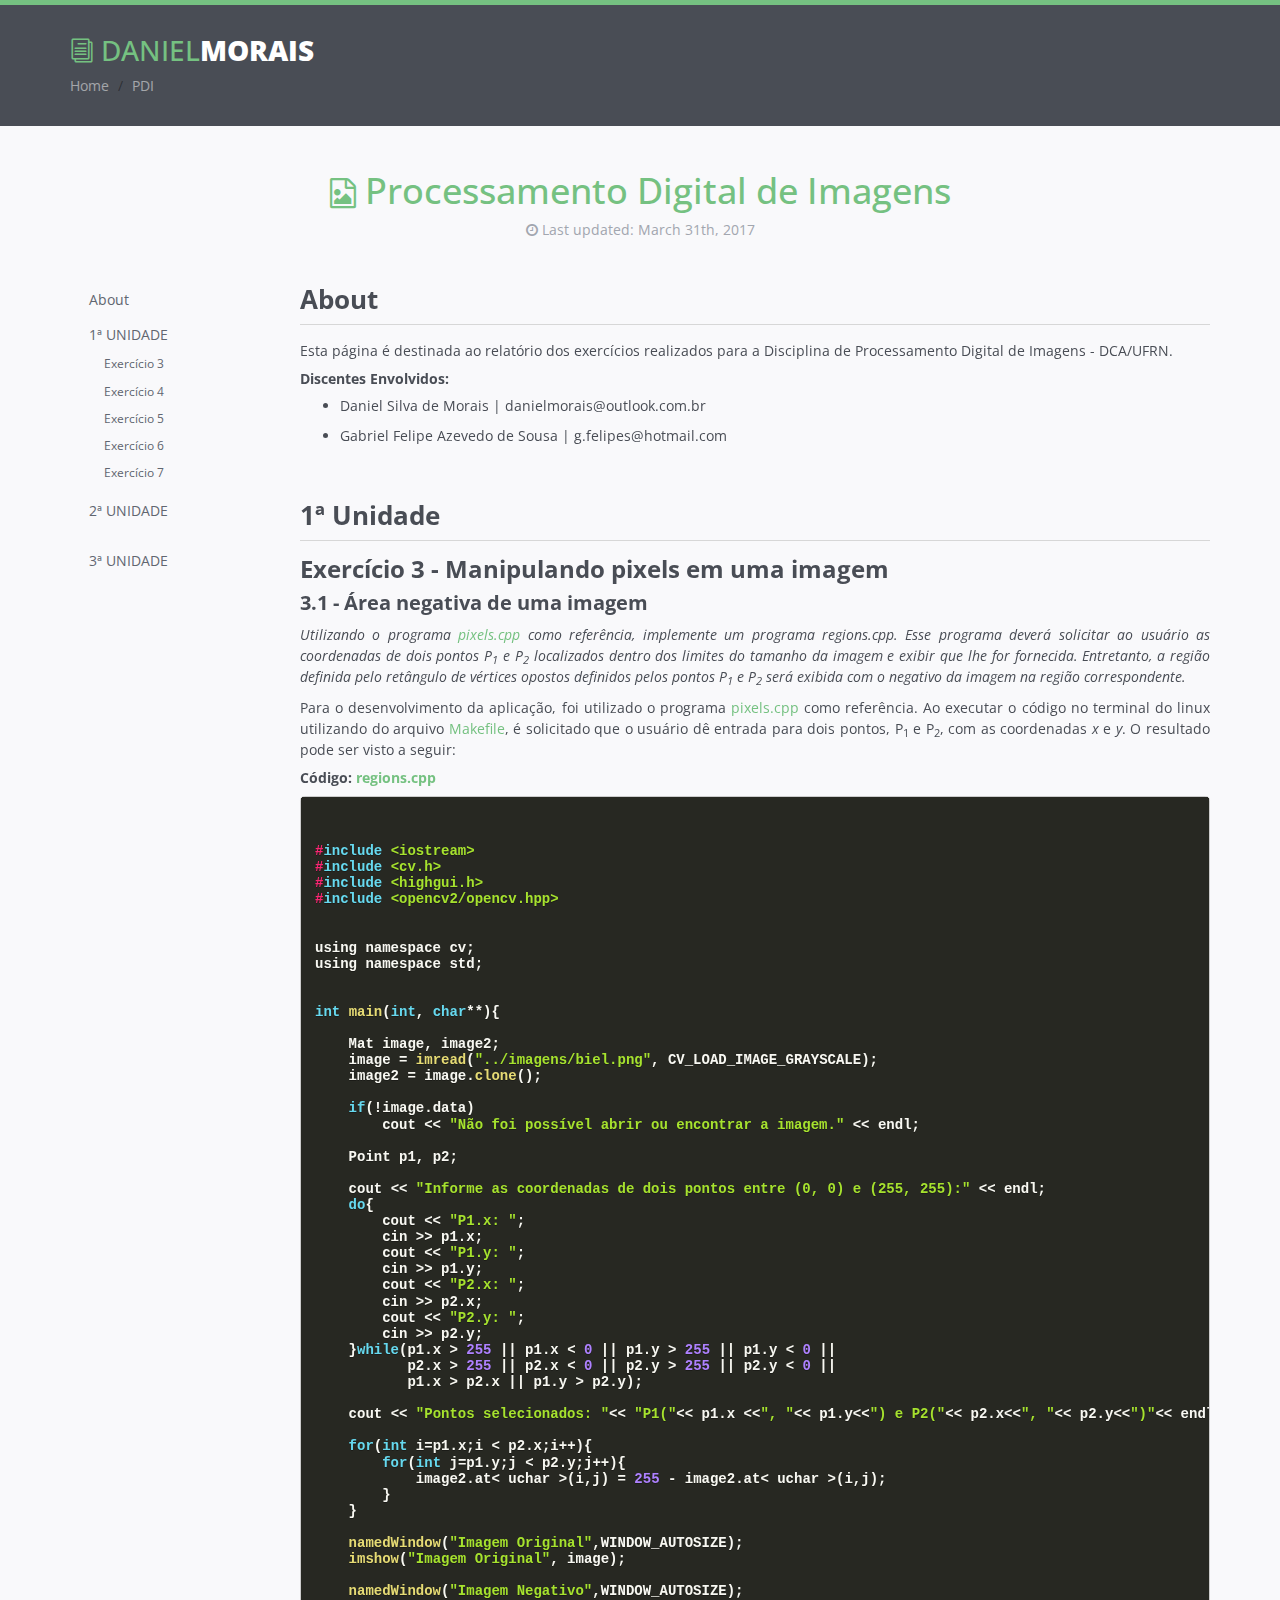
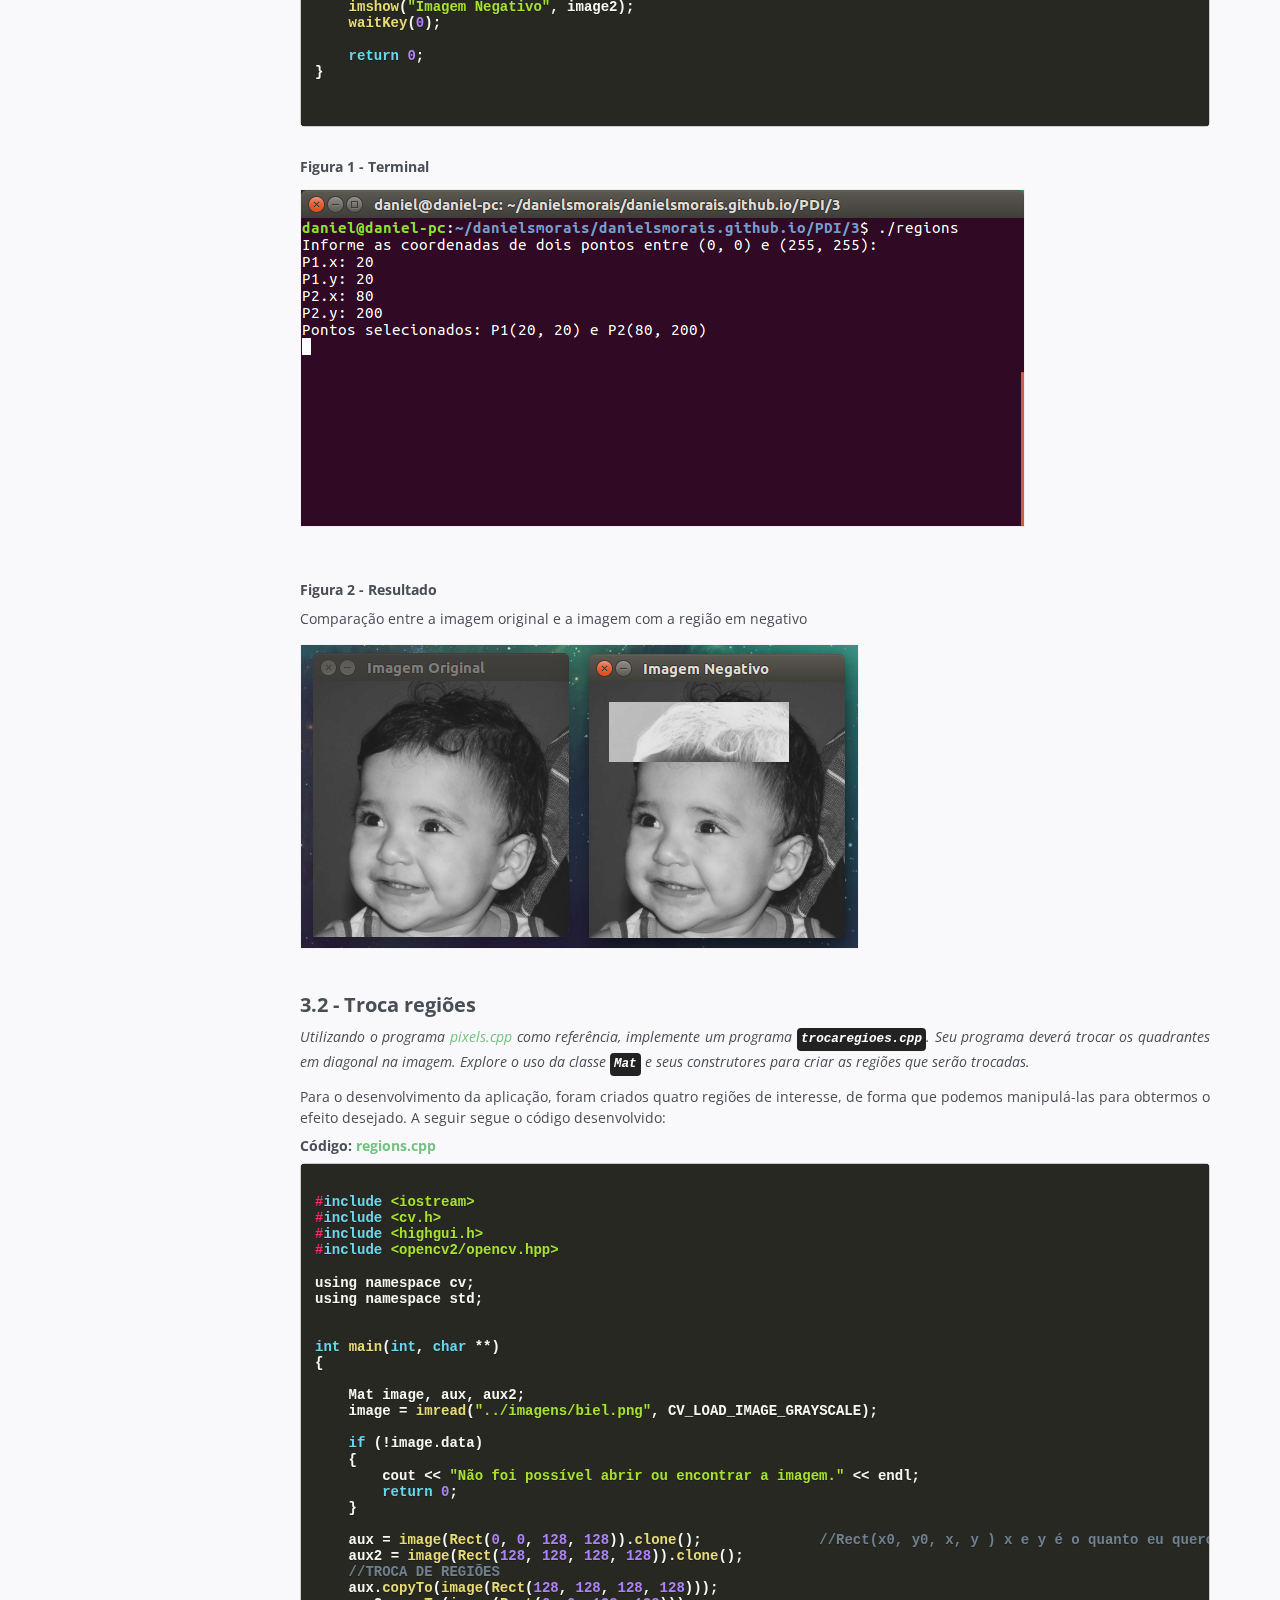
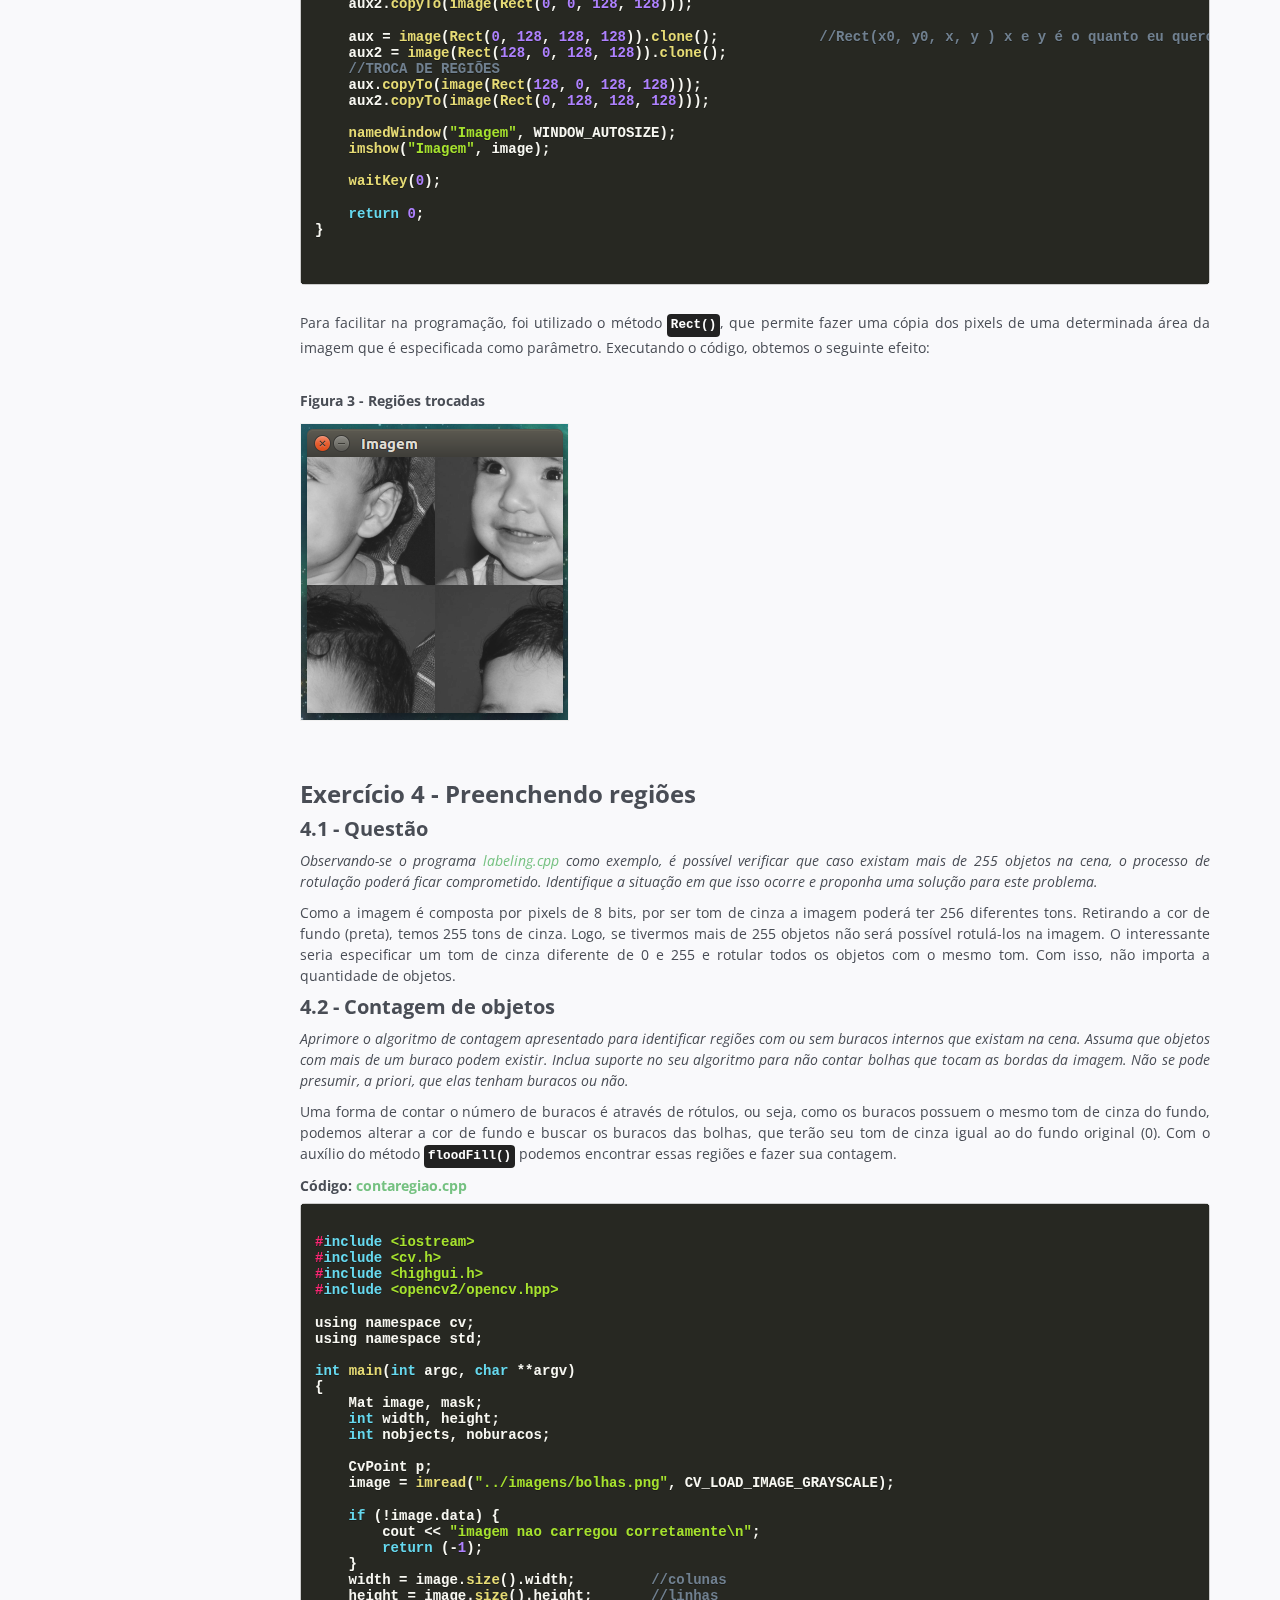
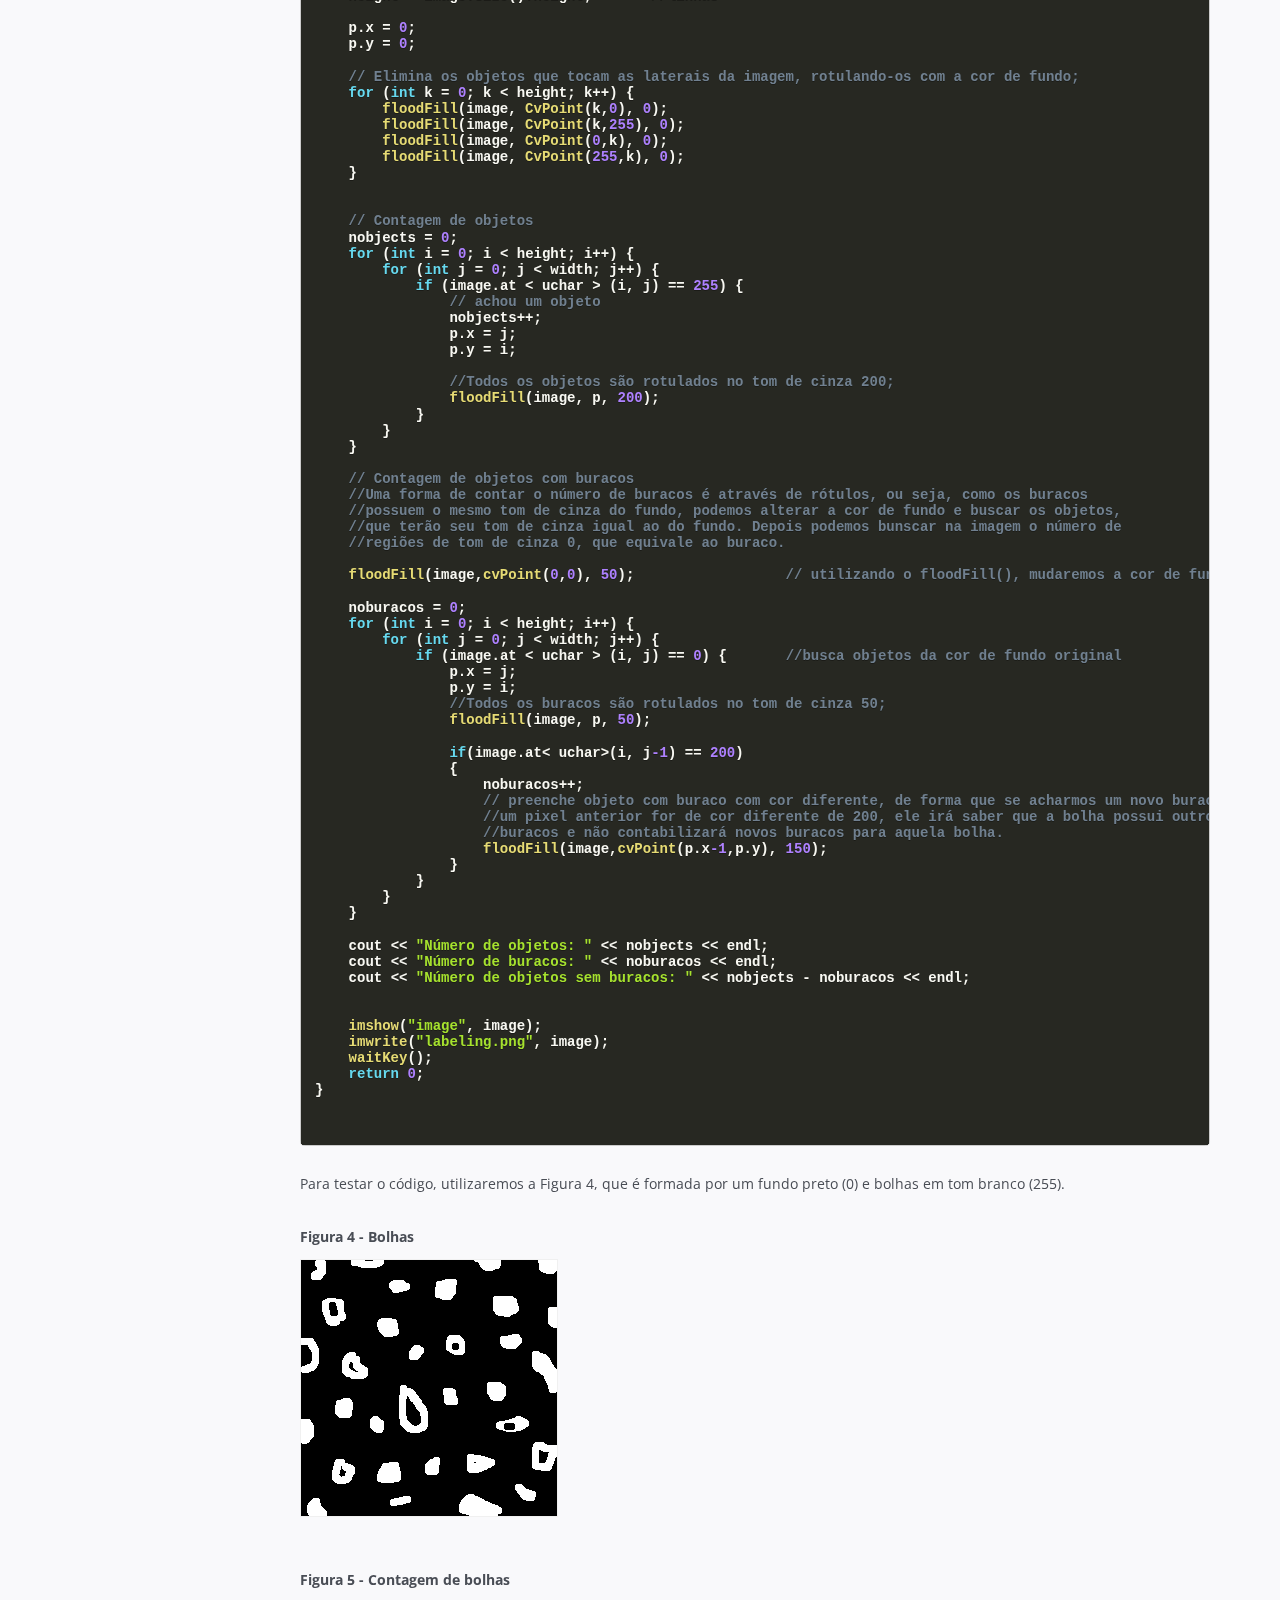
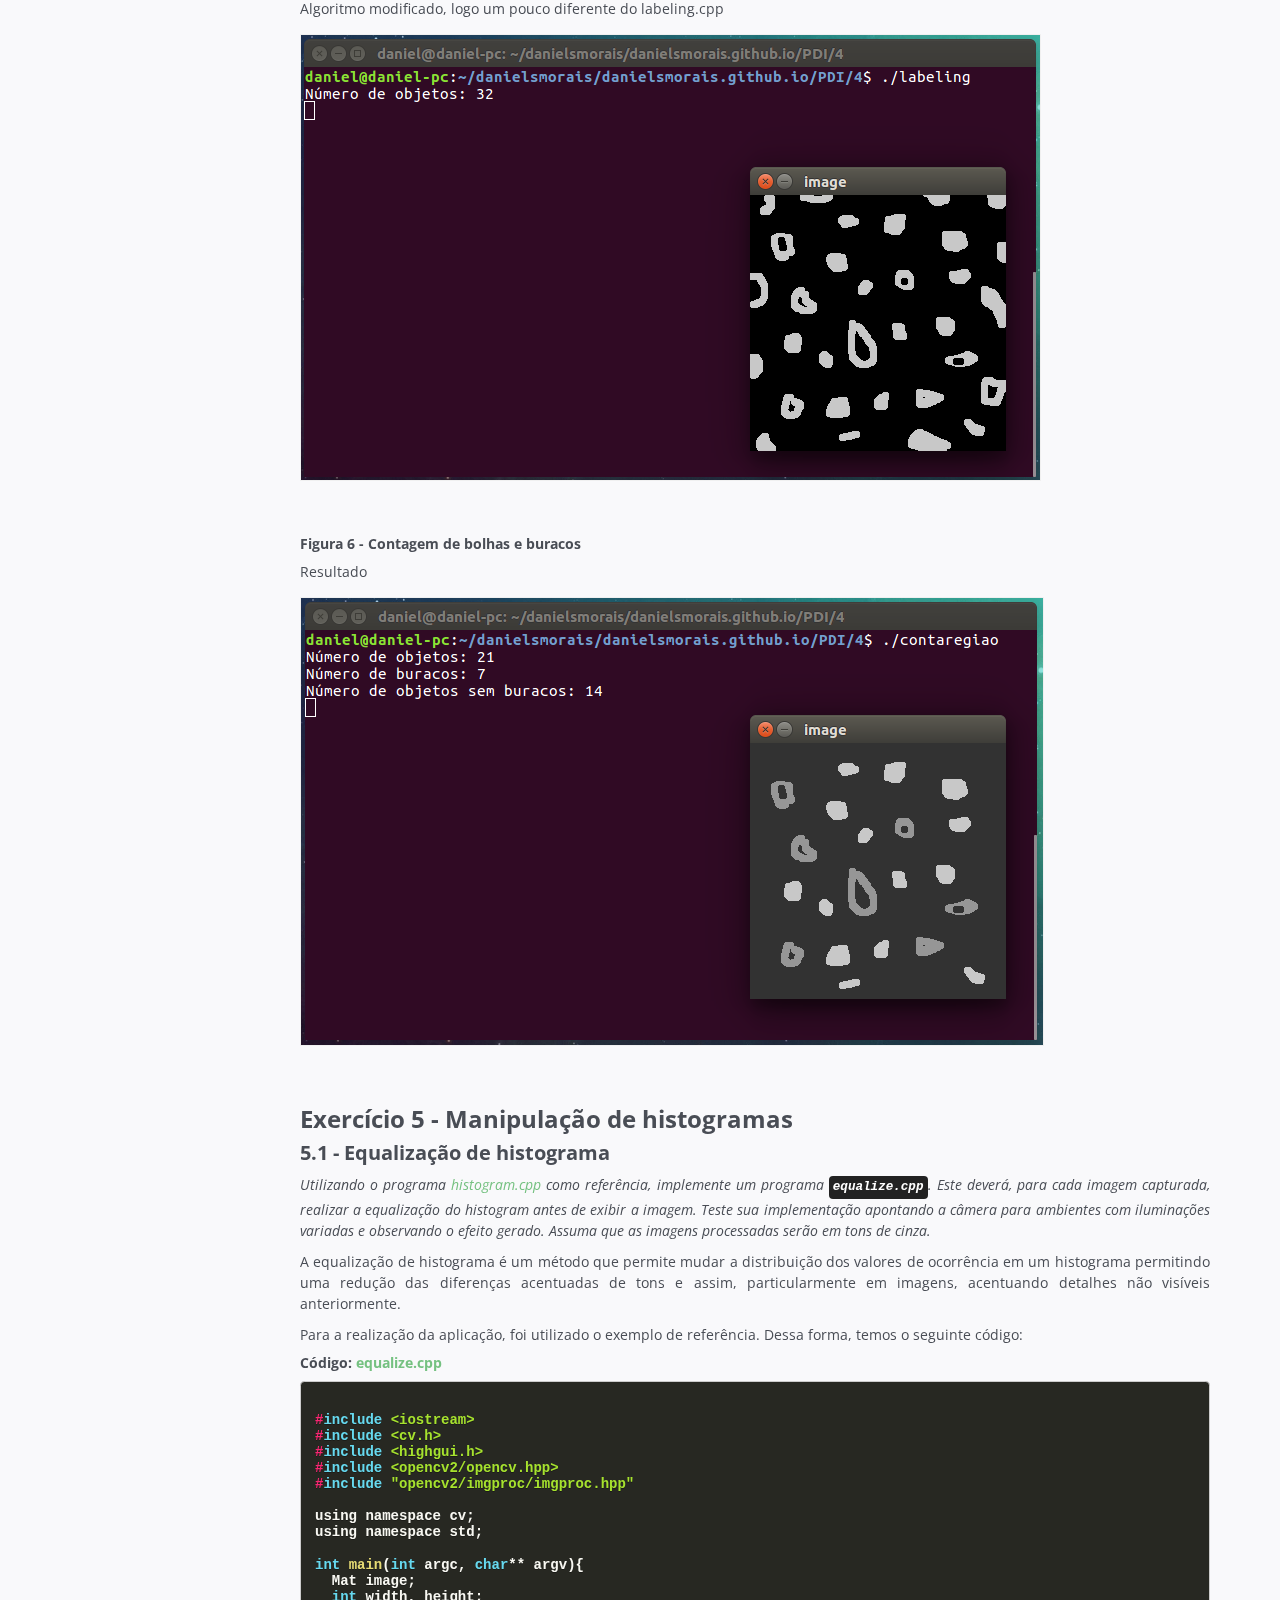
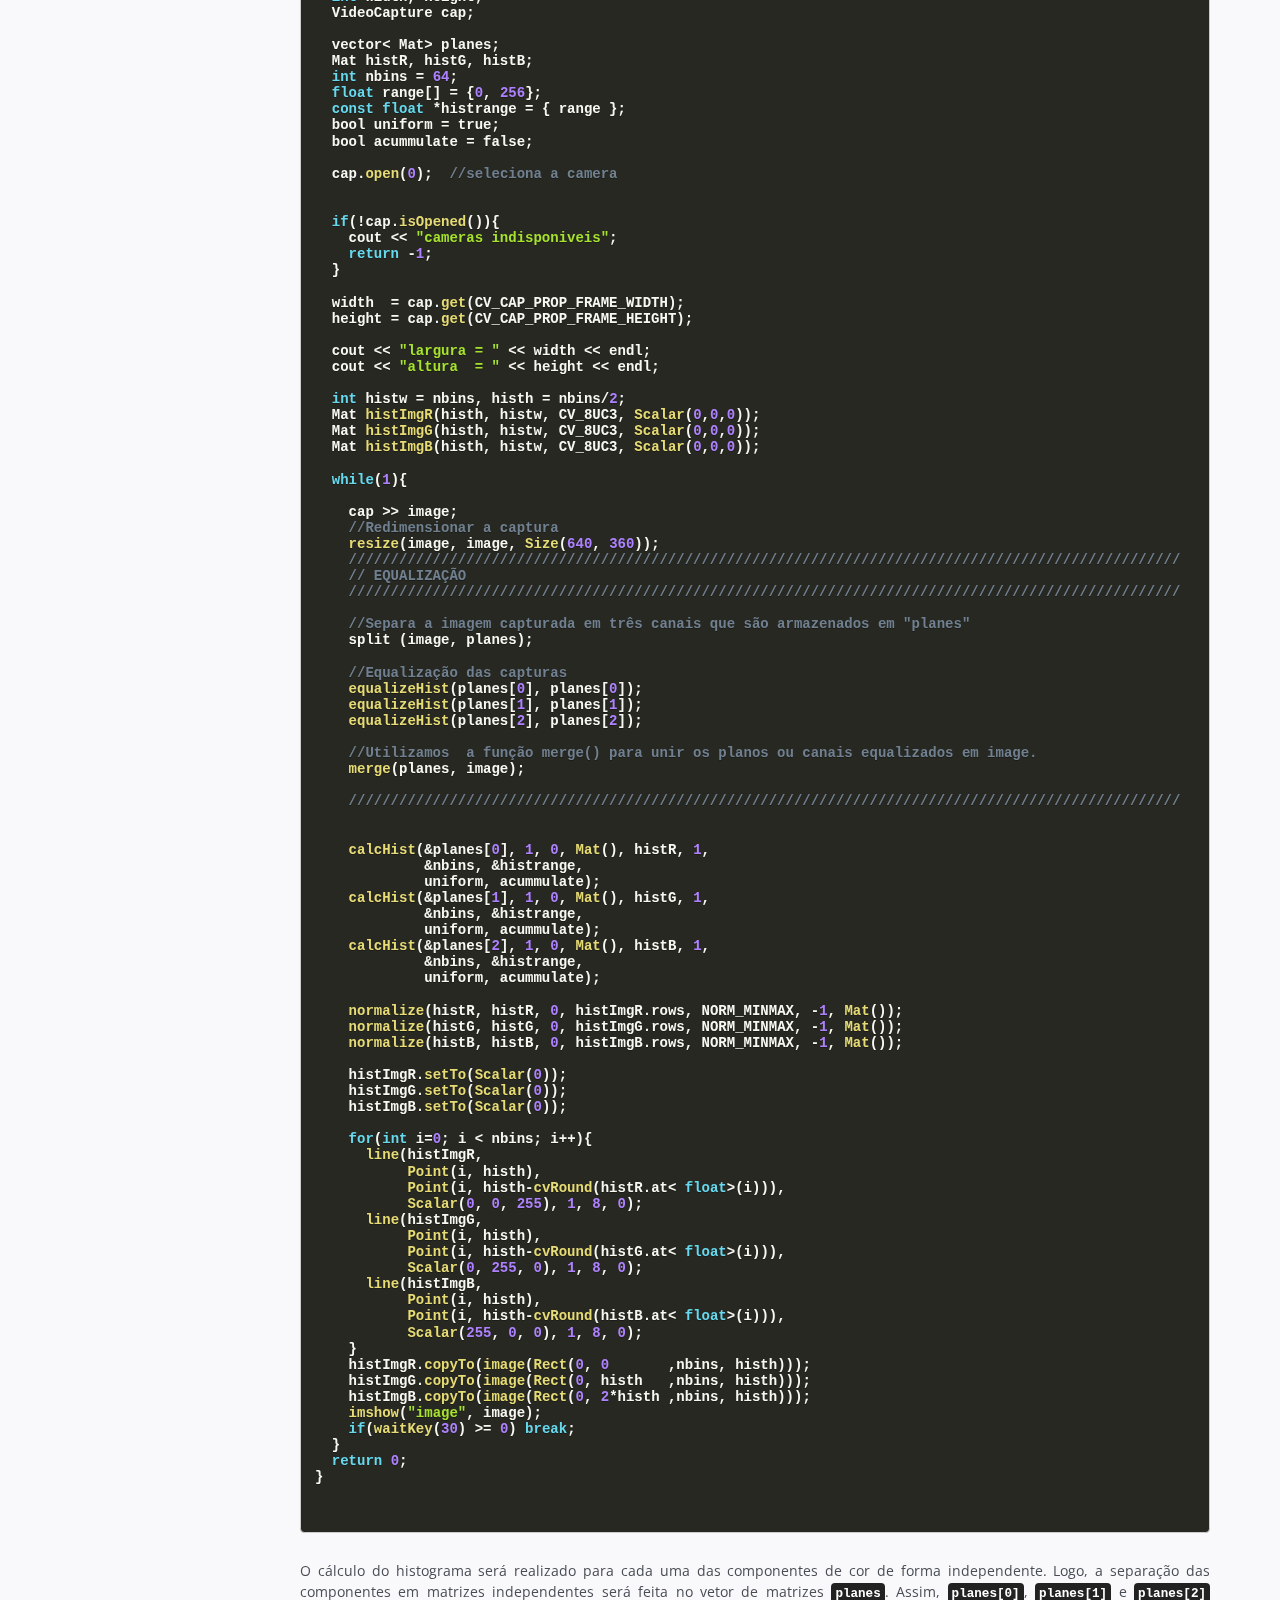
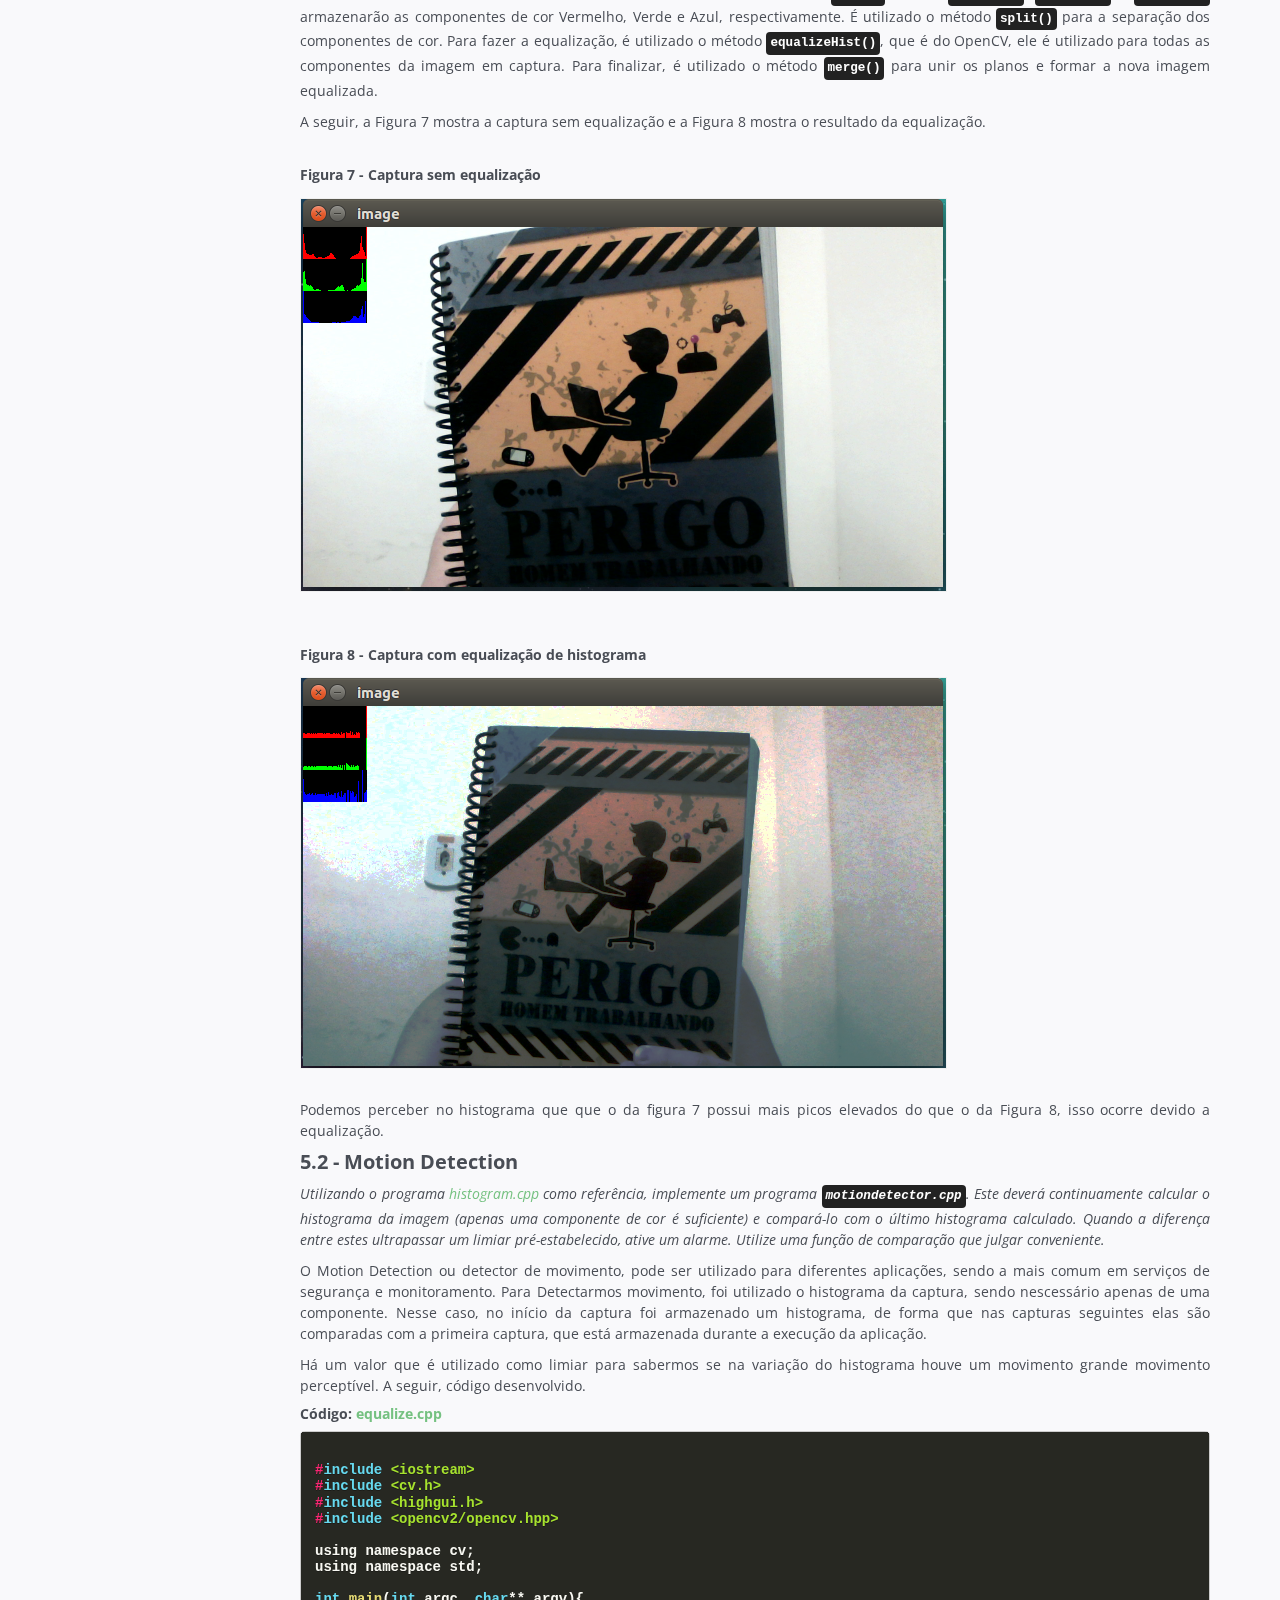
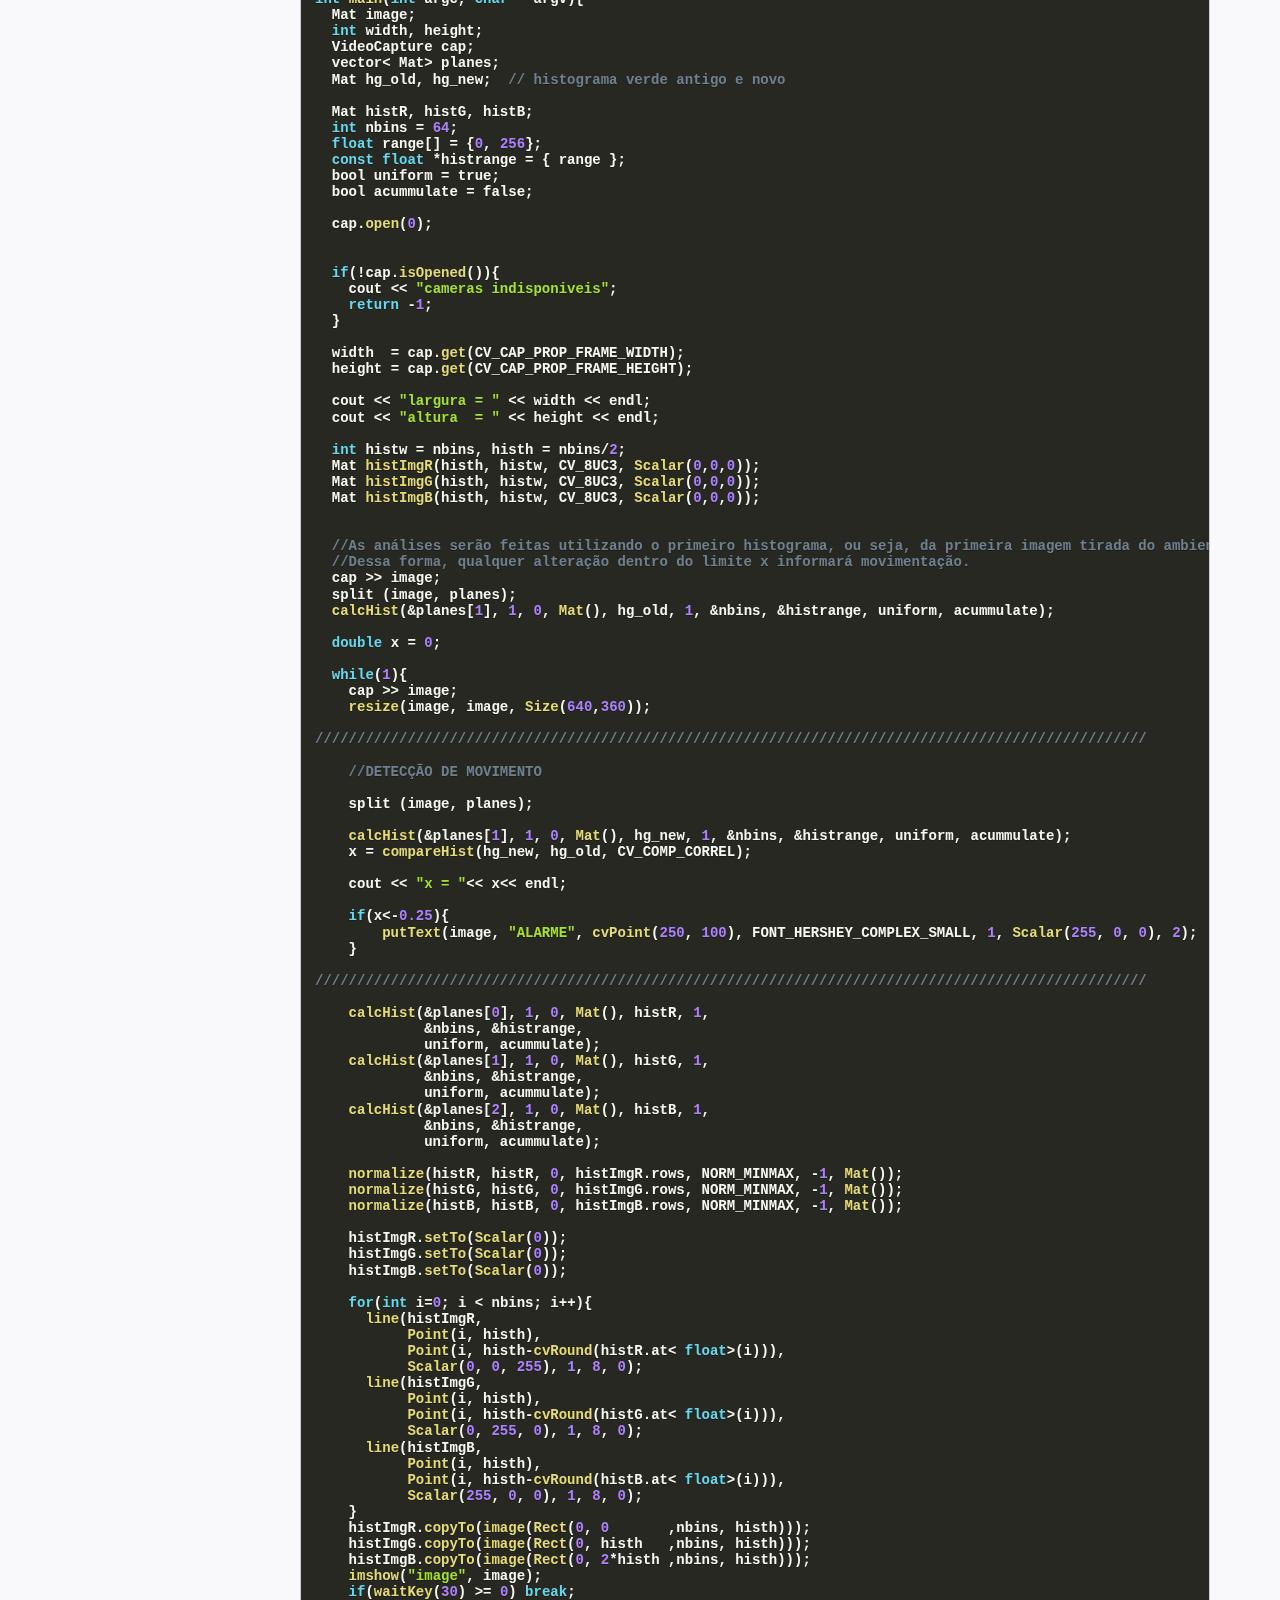
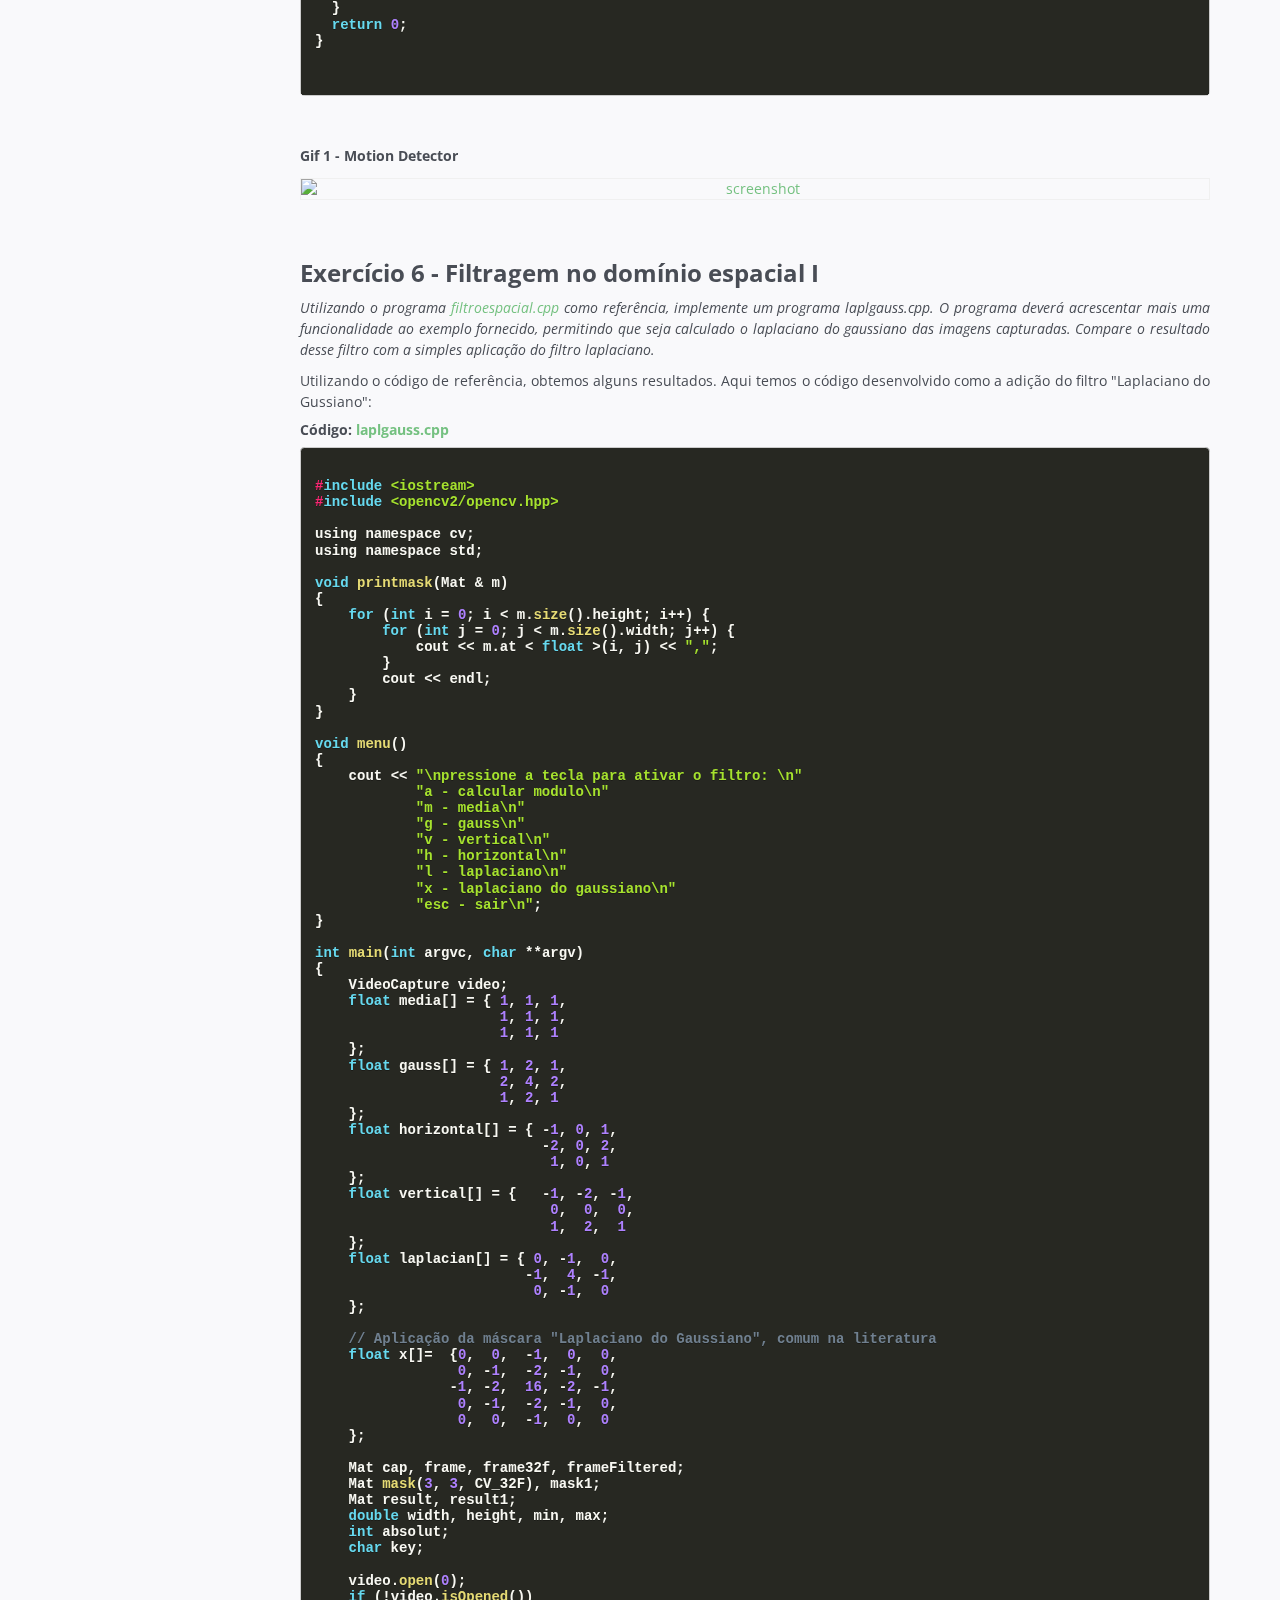
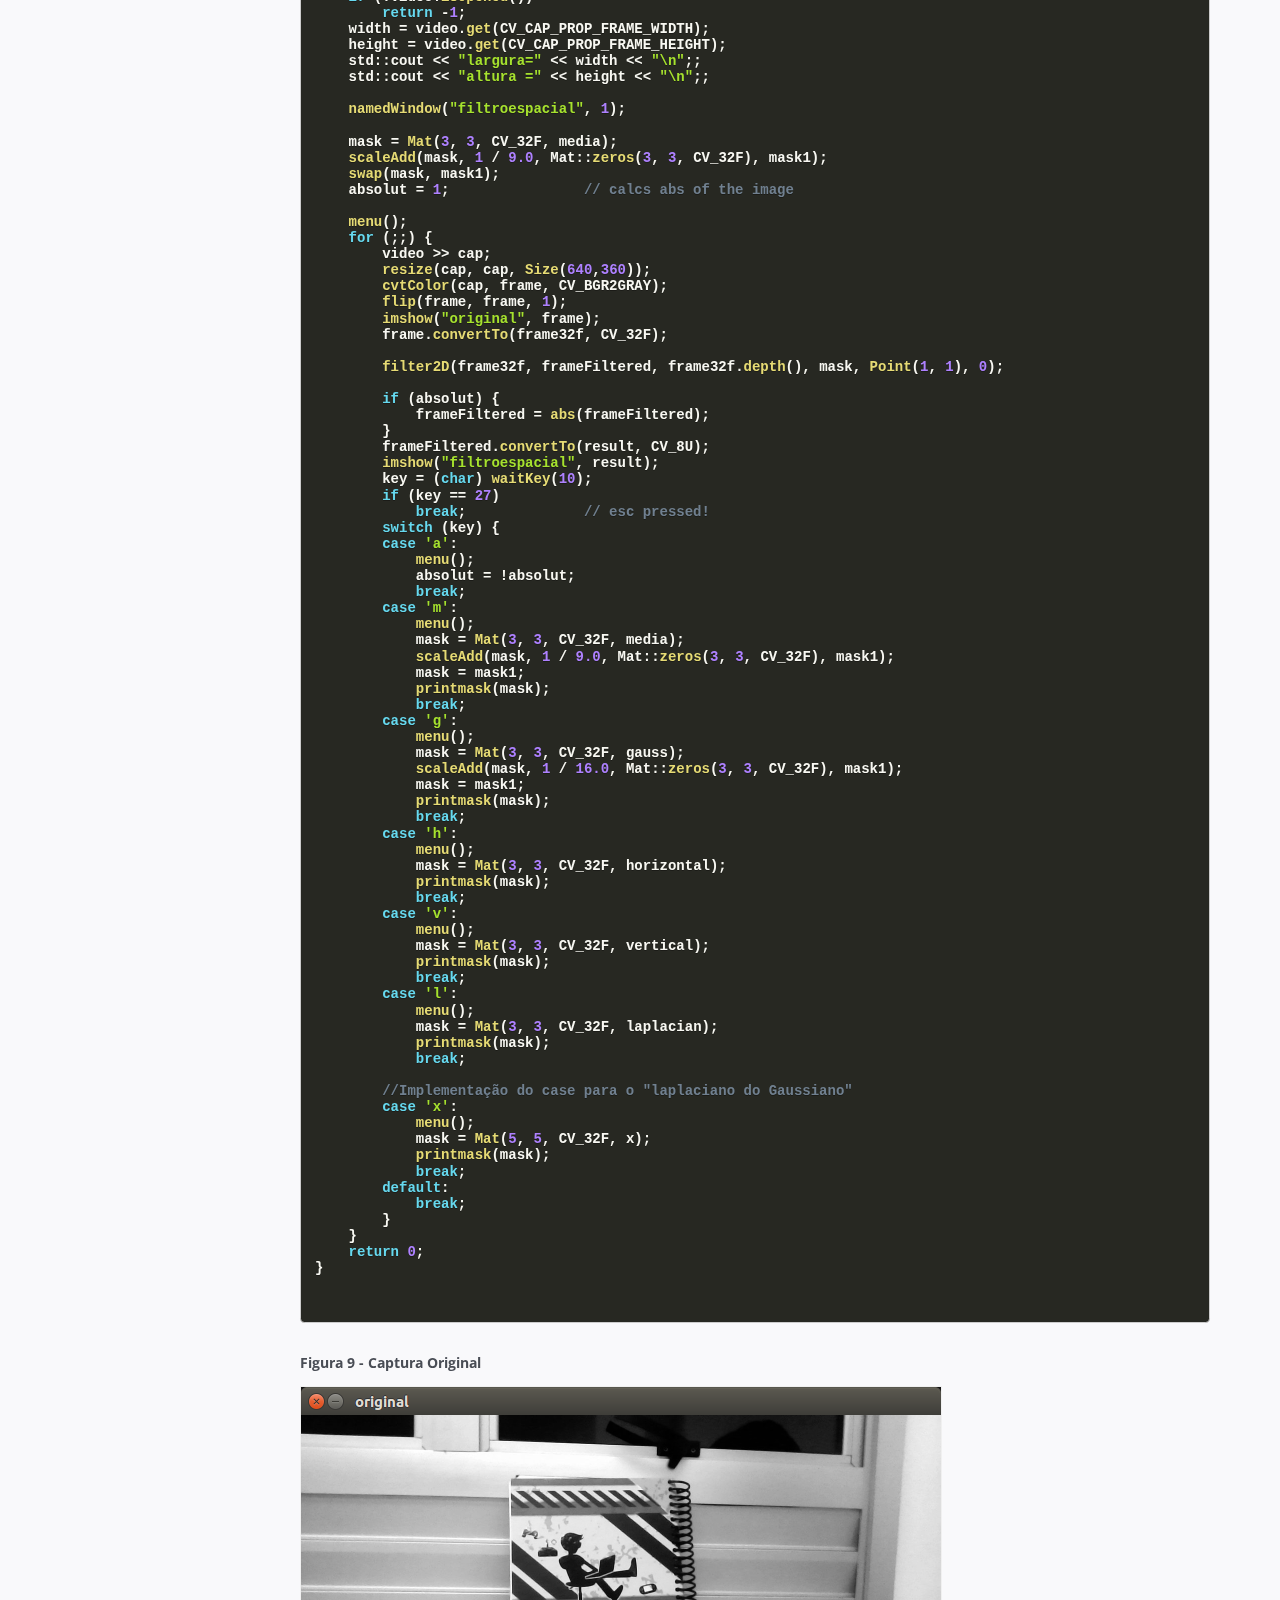
==== commit c4b35aaf: "PDI" ====
--- a/pdi.html
+++ b/pdi.html
@@ -185,10 +185,10 @@
                                 <div clas="code-block">
                                 <h6>Código: <a href="PDI/3/regions.cpp">regions.cpp</a></h6>
                                 <pre><code class="language-c++">
-#include < iostream>
-#include < cv.h>
-#include < highgui.h>
-#include < opencv2/opencv.hpp>
+#include &#60;iostream&#62;
+#include &#60;cv.h&#62;
+#include &#60;highgui.h&#62;
+#include &#60;opencv2/opencv.hpp&#62;
 
 using namespace cv;
 using namespace std;
@@ -267,8 +267,10 @@
                                     <div clas="code-block">
                                     <h6>Código: <a href="PDI/4/contaregiao.cpp">contaregiao.cpp</a></h6>
                                     <pre><code class="language-c++">
-#include < iostream>
-#include < opencv2/opencv.hpp>
+#include &#60;iostream&#62;
+#include &#60;cv.h&#62;
+#include &#60;highgui.h&#62;
+#include &#60;opencv2/opencv.hpp&#62;
 
 using namespace cv;
 using namespace std;
@@ -406,10 +408,10 @@
                                     <div clas="code-block">
                                     <h6>Código: <a href="PDI/5/equalize.cpp">equalize.cpp</a></h6>
                                     <pre><code class="language-c++">
-#include < iostream>
-#include < cv.h>
-#include < highgui.h>
-#include < opencv2/opencv.hpp>
+#include &#60;iostream&#62;
+#include &#60;cv.h&#62;
+#include &#60;highgui.h&#62;
+#include &#60;opencv2/opencv.hpp&#62;
 #include "opencv2/imgproc/imgproc.hpp"
 
 using namespace cv;
@@ -538,43 +540,398 @@
                                         </div>                   
                                     </div><!--//section-block--> 
                                     
-                                    <p>Podemos perceber no histograma que que o da figura 7 possui mais picos elevados do que o da Figura 8, isso ocorre devido a equalização.</p>
-                                    
-                                    
-                                    
-                                    
-                                    
-                                    
-                                    
-                                    
-                                    
-                                    
-                                    
-                                    
-                                    
-                                    
-                                    
-                                    
-                                    
-                                    
-                                    
-                                    
-                                    
-                                    
-                                    
-                                    
-                                    
-                                    
+                                    <p>Podemos perceber no histograma que que o da figura 7 possui mais picos elevados do que o da Figura 8, isso ocorre devido a equalização.</p>             
+
                                     
                                     <h3 class="block-title">5.2 - Motion Detection </h3>
                                     <p><i>
                                     Utilizando o programa <a href="PDI/5/histogram.cpp">histogram.cpp</a> como referência, implemente um programa <code>motiondetector.cpp</code>. Este deverá continuamente calcular o histograma da imagem (apenas uma componente de cor é suficiente) e compará-lo com o último histograma calculado. Quando a diferença entre estes ultrapassar um limiar pré-estabelecido, ative um alarme. Utilize uma função de comparação que julgar conveniente.
                                     </i></p>
                                     <p>
-
+                                    O Motion Detection ou detector de movimento, pode ser utilizado para diferentes aplicações, sendo a mais comum em serviços de segurança e monitoramento. Para Detectarmos movimento, foi utilizado o histograma da captura, sendo nescessário apenas de uma componente. Nesse caso, no início da captura foi armazenado um histograma, de forma que nas capturas seguintes elas são comparadas com a primeira captura, que está armazenada durante a execução da aplicação.
                                     </p>
+                                    <p>
+                                    Há um valor que é utilizado como limiar para sabermos se na variação do histograma houve um movimento grande movimento perceptível. A seguir, código desenvolvido.
+                                    </p>
+                                    
+                                    <div clas="code-block">
+                                    <h6>Código: <a href="PDI/5/equalize.cpp">equalize.cpp</a></h6>
+                                    <pre><code class="language-c++">
+#include &#60;iostream&#62;
+#include &#60;cv.h&#62;
+#include &#60;highgui.h&#62;
+#include &#60;opencv2/opencv.hpp&#62;
+
+using namespace cv;
+using namespace std;
+
+int main(int argc, char** argv){
+  Mat image;
+  int width, height;
+  VideoCapture cap;  
+  vector< Mat> planes;
+  Mat hg_old, hg_new;  // histograma verde antigo e novo
+  
+  Mat histR, histG, histB;
+  int nbins = 64;
+  float range[] = {0, 256};
+  const float *histrange = { range };
+  bool uniform = true;
+  bool acummulate = false;
+
+  cap.open(0);
+  
+  
+  if(!cap.isOpened()){
+    cout << "cameras indisponiveis";
+    return -1;
+  }
+  
+  width  = cap.get(CV_CAP_PROP_FRAME_WIDTH);
+  height = cap.get(CV_CAP_PROP_FRAME_HEIGHT);
+
+  cout << "largura = " << width << endl;
+  cout << "altura  = " << height << endl;
+
+  int histw = nbins, histh = nbins/2;
+  Mat histImgR(histh, histw, CV_8UC3, Scalar(0,0,0));
+  Mat histImgG(histh, histw, CV_8UC3, Scalar(0,0,0));
+  Mat histImgB(histh, histw, CV_8UC3, Scalar(0,0,0));
+  
+  
+  //As análises serão feitas utilizando o primeiro histograma, ou seja, da primeira imagem tirada do ambiente. 
+  //Dessa forma, qualquer alteração dentro do limite x informará movimentação.
+  cap >> image;
+  split (image, planes);
+  calcHist(&planes[1], 1, 0, Mat(), hg_old, 1, &nbins, &histrange, uniform, acummulate);
+  
+  double x = 0;
+  
+  while(1){
+    cap >> image;
+    resize(image, image, Size(640,360));
+       
+///////////////////////////////////////////////////////////////////////////////////////////////////    
+    
+    //DETECÇÃO DE MOVIMENTO
+    
+    split (image, planes);  
+
+    calcHist(&planes[1], 1, 0, Mat(), hg_new, 1, &nbins, &histrange, uniform, acummulate);
+    x = compareHist(hg_new, hg_old, CV_COMP_CORREL);
+    
+    cout << "x = "<< x<< endl;
+
+    if(x<-0.25){
+    	putText(image, "ALARME", cvPoint(250, 100), FONT_HERSHEY_COMPLEX_SMALL, 1, Scalar(255, 0, 0), 2);
+    }
+    
+///////////////////////////////////////////////////////////////////////////////////////////////////    
+    
+    calcHist(&planes[0], 1, 0, Mat(), histR, 1,
+             &nbins, &histrange,
+             uniform, acummulate);
+    calcHist(&planes[1], 1, 0, Mat(), histG, 1,
+             &nbins, &histrange,
+             uniform, acummulate);
+    calcHist(&planes[2], 1, 0, Mat(), histB, 1,
+             &nbins, &histrange,
+             uniform, acummulate);
+
+    normalize(histR, histR, 0, histImgR.rows, NORM_MINMAX, -1, Mat());
+    normalize(histG, histG, 0, histImgG.rows, NORM_MINMAX, -1, Mat());
+    normalize(histB, histB, 0, histImgB.rows, NORM_MINMAX, -1, Mat());
+
+    histImgR.setTo(Scalar(0));
+    histImgG.setTo(Scalar(0));
+    histImgB.setTo(Scalar(0));
+    
+    for(int i=0; i < nbins; i++){
+      line(histImgR,
+           Point(i, histh),
+           Point(i, histh-cvRound(histR.at< float>(i))),
+           Scalar(0, 0, 255), 1, 8, 0);
+      line(histImgG,
+           Point(i, histh),
+           Point(i, histh-cvRound(histG.at< float>(i))),
+           Scalar(0, 255, 0), 1, 8, 0);
+      line(histImgB,
+           Point(i, histh),
+           Point(i, histh-cvRound(histB.at< float>(i))),
+           Scalar(255, 0, 0), 1, 8, 0);
+    }
+    histImgR.copyTo(image(Rect(0, 0       ,nbins, histh)));
+    histImgG.copyTo(image(Rect(0, histh   ,nbins, histh)));
+    histImgB.copyTo(image(Rect(0, 2*histh ,nbins, histh)));
+    imshow("image", image);
+    if(waitKey(30) >= 0) break;
+  }
+  return 0;
+}                 
+ 
+                                    </code></pre>
+                                    </div>
+                                    
+                                    </br>                                    
+                                    <div class="section-block">
+                                        <h6>Gif 1 - Motion Detector</h6> 
+                                        <div class="screenshot-holder">
+                                            <a data-title="terminal" data-toggle="lightbox"><img class="img-responsive" 
+                                            src="PDI/5/video.gif" alt="screenshot"></a>                                                
+                                        </div>                   
+                                    </div><!--//section-block-->                                 
                                 </div>
                                 
+     
+     
+     
+                                 <div id="step4"  class="section-block">
+                                
+                                    <h1 class="block-title">Exercício 6 - Filtragem no domínio espacial I</h1>
+                                    <p><i>                                    
+                                    Utilizando o programa <a href="PDI/6/filtroespacial.cpp">filtroespacial.cpp</a> como referência, implemente um programa laplgauss.cpp. O programa deverá acrescentar mais uma funcionalidade ao exemplo fornecido, permitindo que seja calculado o laplaciano do gaussiano das imagens capturadas. Compare o resultado desse filtro com a simples aplicação do filtro laplaciano.
+                                    </i></p> 
+                                    <p>
+                                    Utilizando o código de referência, obtemos alguns resultados. Aqui temos o código desenvolvido como a adição do filtro "Laplaciano do Gussiano":
+                                    </p>                   
+                                 
+                                    
+                                    <div clas="code-block">
+                                    <h6>Código: <a href="PDI/6/laplgauss.cpp">laplgauss.cpp</a></h6>
+                                    <pre><code class="language-c++">
+#include &#60;iostream&#62;
+#include &#60;opencv2/opencv.hpp&#62;
+
+using namespace cv;
+using namespace std;
+
+void printmask(Mat & m)
+{
+    for (int i = 0; i < m.size().height; i++) {
+        for (int j = 0; j < m.size().width; j++) {
+            cout << m.at < float >(i, j) << ",";
+        }
+        cout << endl;
+    }
+}
+
+void menu()
+{
+    cout << "\npressione a tecla para ativar o filtro: \n"
+            "a - calcular modulo\n"
+            "m - media\n"
+            "g - gauss\n"
+            "v - vertical\n"
+            "h - horizontal\n" 
+            "l - laplaciano\n"
+            "x - laplaciano do gaussiano\n" 
+            "esc - sair\n";
+}
+
+int main(int argvc, char **argv)
+{
+    VideoCapture video;
+    float media[] = { 1, 1, 1,
+                      1, 1, 1,
+                      1, 1, 1
+    };
+    float gauss[] = { 1, 2, 1,
+                      2, 4, 2,
+                      1, 2, 1
+    };
+    float horizontal[] = { -1, 0, 1,
+                           -2, 0, 2,
+                            1, 0, 1
+    };
+    float vertical[] = {   -1, -2, -1,
+                            0,  0,  0,
+                            1,  2,  1
+    };
+    float laplacian[] = { 0, -1,  0,
+                         -1,  4, -1,
+                          0, -1,  0
+    };
+    
+    // Aplicação da máscara "Laplaciano do Gaussiano", comum na literatura
+    float x[]=  {0,  0,  -1,  0,  0,
+                 0, -1,  -2, -1,  0,
+                -1, -2,  16, -2, -1,
+                 0, -1,  -2, -1,  0,
+                 0,  0,  -1,  0,  0
+    };
+
+    Mat cap, frame, frame32f, frameFiltered;
+    Mat mask(3, 3, CV_32F), mask1;
+    Mat result, result1;
+    double width, height, min, max;
+    int absolut;
+    char key;
+
+    video.open(0);
+    if (!video.isOpened())
+        return -1;
+    width = video.get(CV_CAP_PROP_FRAME_WIDTH);
+    height = video.get(CV_CAP_PROP_FRAME_HEIGHT);
+    std::cout << "largura=" << width << "\n";;
+    std::cout << "altura =" << height << "\n";;
+
+    namedWindow("filtroespacial", 1);
+
+    mask = Mat(3, 3, CV_32F, media);
+    scaleAdd(mask, 1 / 9.0, Mat::zeros(3, 3, CV_32F), mask1);
+    swap(mask, mask1);
+    absolut = 1;                // calcs abs of the image
+
+    menu();
+    for (;;) {
+        video >> cap;
+        resize(cap, cap, Size(640,360));
+        cvtColor(cap, frame, CV_BGR2GRAY);
+        flip(frame, frame, 1);
+        imshow("original", frame);
+        frame.convertTo(frame32f, CV_32F);        
+        
+        filter2D(frame32f, frameFiltered, frame32f.depth(), mask, Point(1, 1), 0);         
+        
+        if (absolut) {
+            frameFiltered = abs(frameFiltered);
+        }
+        frameFiltered.convertTo(result, CV_8U);
+        imshow("filtroespacial", result);
+        key = (char) waitKey(10);
+        if (key == 27)
+            break;              // esc pressed!
+        switch (key) {
+        case 'a':
+            menu();
+            absolut = !absolut;
+            break;
+        case 'm':
+            menu();
+            mask = Mat(3, 3, CV_32F, media);
+            scaleAdd(mask, 1 / 9.0, Mat::zeros(3, 3, CV_32F), mask1);
+            mask = mask1;
+            printmask(mask);
+            break;
+        case 'g':
+            menu();
+            mask = Mat(3, 3, CV_32F, gauss);
+            scaleAdd(mask, 1 / 16.0, Mat::zeros(3, 3, CV_32F), mask1);
+            mask = mask1;
+            printmask(mask);
+            break;
+        case 'h':
+            menu();
+            mask = Mat(3, 3, CV_32F, horizontal);
+            printmask(mask);
+            break;
+        case 'v':
+            menu();
+            mask = Mat(3, 3, CV_32F, vertical);
+            printmask(mask);
+            break;
+        case 'l':
+            menu();
+            mask = Mat(3, 3, CV_32F, laplacian);
+            printmask(mask);
+            break;
+            
+        //Implementação do case para o "laplaciano do Gaussiano"
+        case 'x':
+            menu();
+            mask = Mat(5, 5, CV_32F, x);
+            printmask(mask);
+            break;
+        default:
+            break;
+        }
+    }
+    return 0;
+}
+     
+                                    </code></pre>
+                                </div>
+                                
+                                    <div class="section-block">
+                                        <h6>Figura 9 - Captura Original</h6> 
+                                        <div class="screenshot-holder">
+                                            <a data-title="terminal" data-toggle="lightbox"><img class="img-responsive" 
+                                            src="PDI/6/original.png" alt="screenshot"></a>                                                
+                                        </div>                   
+                                    </div><!--//section-block-->
+                                    
+                                    <div class="section-block">
+                                        <h6>Figura 10 - Captura com filtro Laplaciano</h6> 
+                                        <div class="screenshot-holder">
+                                            <a data-title="terminal" data-toggle="lightbox"><img class="img-responsive" 
+                                            src="PDI/6/laplaciano.png" alt="screenshot"></a>                                                
+                                        </div>                   
+                                    </div><!--//section-block-->
+                                    
+                                    <div class="section-block">
+                                        <h6>Figura 11 - Captura com filtro Gaussiano</h6> 
+                                        <div class="screenshot-holder">
+                                            <a data-title="terminal" data-toggle="lightbox"><img class="img-responsive" 
+                                            src="PDI/6/gaussiano.png" alt="screenshot"></a>                                                
+                                        </div>                   
+                                    </div><!--//section-block-->  
+                                    
+                                    <div class="section-block">
+                                        <h6>Figura 12 - Captura com filtro Laplaciano do Gaussiano</h6> 
+                                        <div class="screenshot-holder">
+                                            <a data-title="terminal" data-toggle="lightbox"><img class="img-responsive" 
+                                            src="PDI/6/laplgaus.png" alt="screenshot"></a>                                                
+                                        </div>                   
+                                    </div><!--//section-block-->                                      
+                                    
+                                    <p>
+                                    Analizando os resultados, podemos verificar que o "Laplaciano do Gaussiano" deixa as bordas ainda mais aparente, em comparação ao filtro Laplaciano, entretanto, percebe-se mais ruidos.
+                                    </p>
+                                    
+                                </div>
+
+                                 <div id="step5"  class="section-block">
+                                
+                                    <h1 class="block-title">Exercício 7 - Filtragem no domínio espacial II</h1>
+                                    <p><i>                                    
+                                    Utilizando o programa <a href="PDI/7/addweighted.cpp">addweighted.cpp</a> como referência, implemente um programa <code>tiltshift.cpp</code>. Três ajustes deverão ser providos na tela da interface:
+
+                                    <ul class="list">
+                                        <li>um ajuste para regular a altura da região central que entrará em foco;</li>
+                                        <li>um ajuste para regular a força de decaimento da região borrada;</li> 
+                                        <li>um ajuste para regular a posição vertical do centro da região que entrará em foco. Finalizado o programa, a imagem produzida deverá ser salva em arquivo.</li>
+                                    </ul> 
+
+                                    </i></p> 
+                                    <p>
+                                    Independente de como o resultado é obtido (seja da maneira tradicional, através do uso de lentes especiais, ou por pós-produção digital), a aparência é a mesma graças ao desfoque local em algumas áreas específicas. O olho estranha esse desfoque, que não é natural para objetos e edifícios tão grandes e o cérebro acaba percebendo aquilo como uma miniatura.
+                                    </p>
+                                    <p>
+                                    Utilizando o código de referência, foi desenvolvido o código para o tiltshift:
+                                    </p>                   
+                                 
+                                    
+                                    <div clas="code-block">
+                                    <h6>Código: <a href="PDI/6/laplgauss.cpp">laplgauss.cpp</a></h6>
+                                    <pre><code class="language-c++">
+                                    
+                                    
+                                    </code></pre>
+                                    </div>
+                                    
+                                    
+                                    <div class="section-block">
+                                        <h6>Figura 13 - Imagem com tiltshift</h6> 
+                                        <div class="screenshot-holder">
+                                            <a data-title="terminal" data-toggle="lightbox"><img class="img-responsive" 
+                                            src="PDI/7/tiltshift.png" alt="screenshot"></a>                                                
+                                        </div>                   
+                                    </div><!--//section-block-->                                     
+                                    
+                                </div>
+                                    
+                                    
+                                    
      
                             </section><!--//doc-section-->  
                             
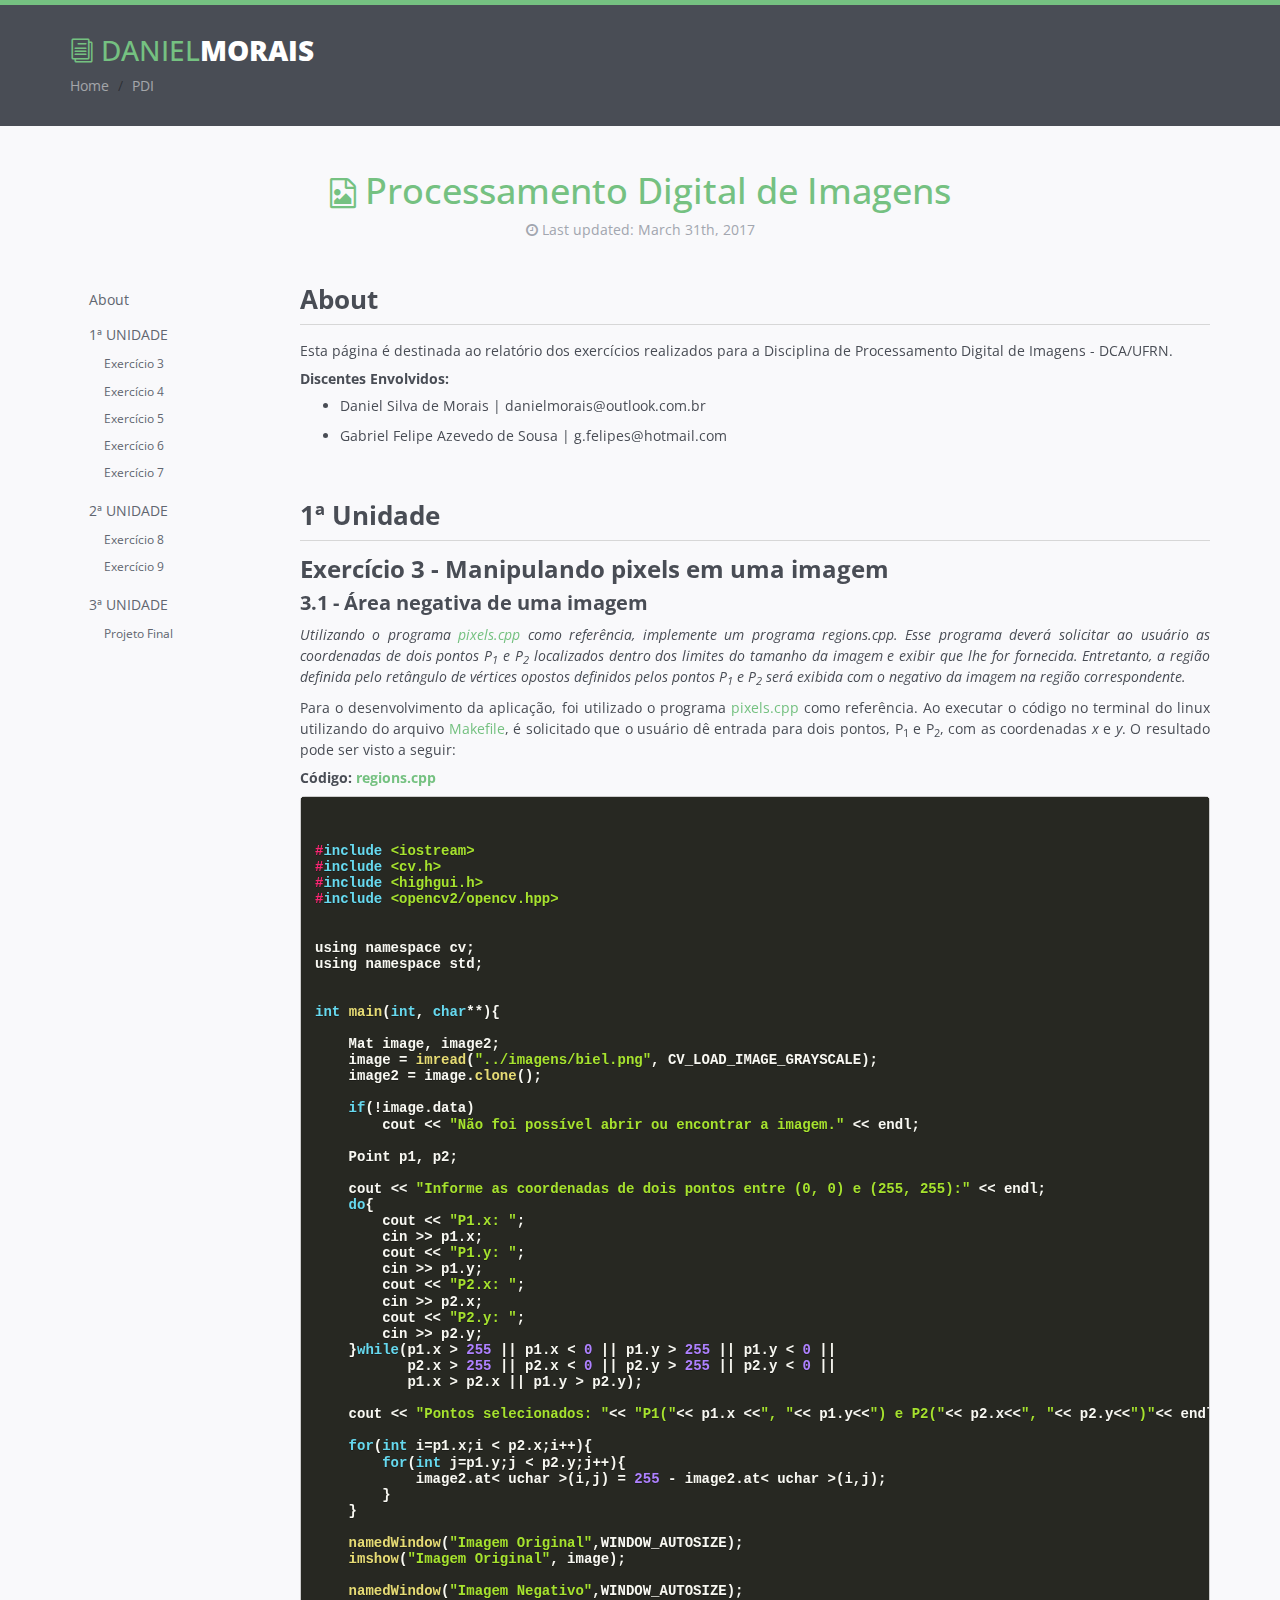
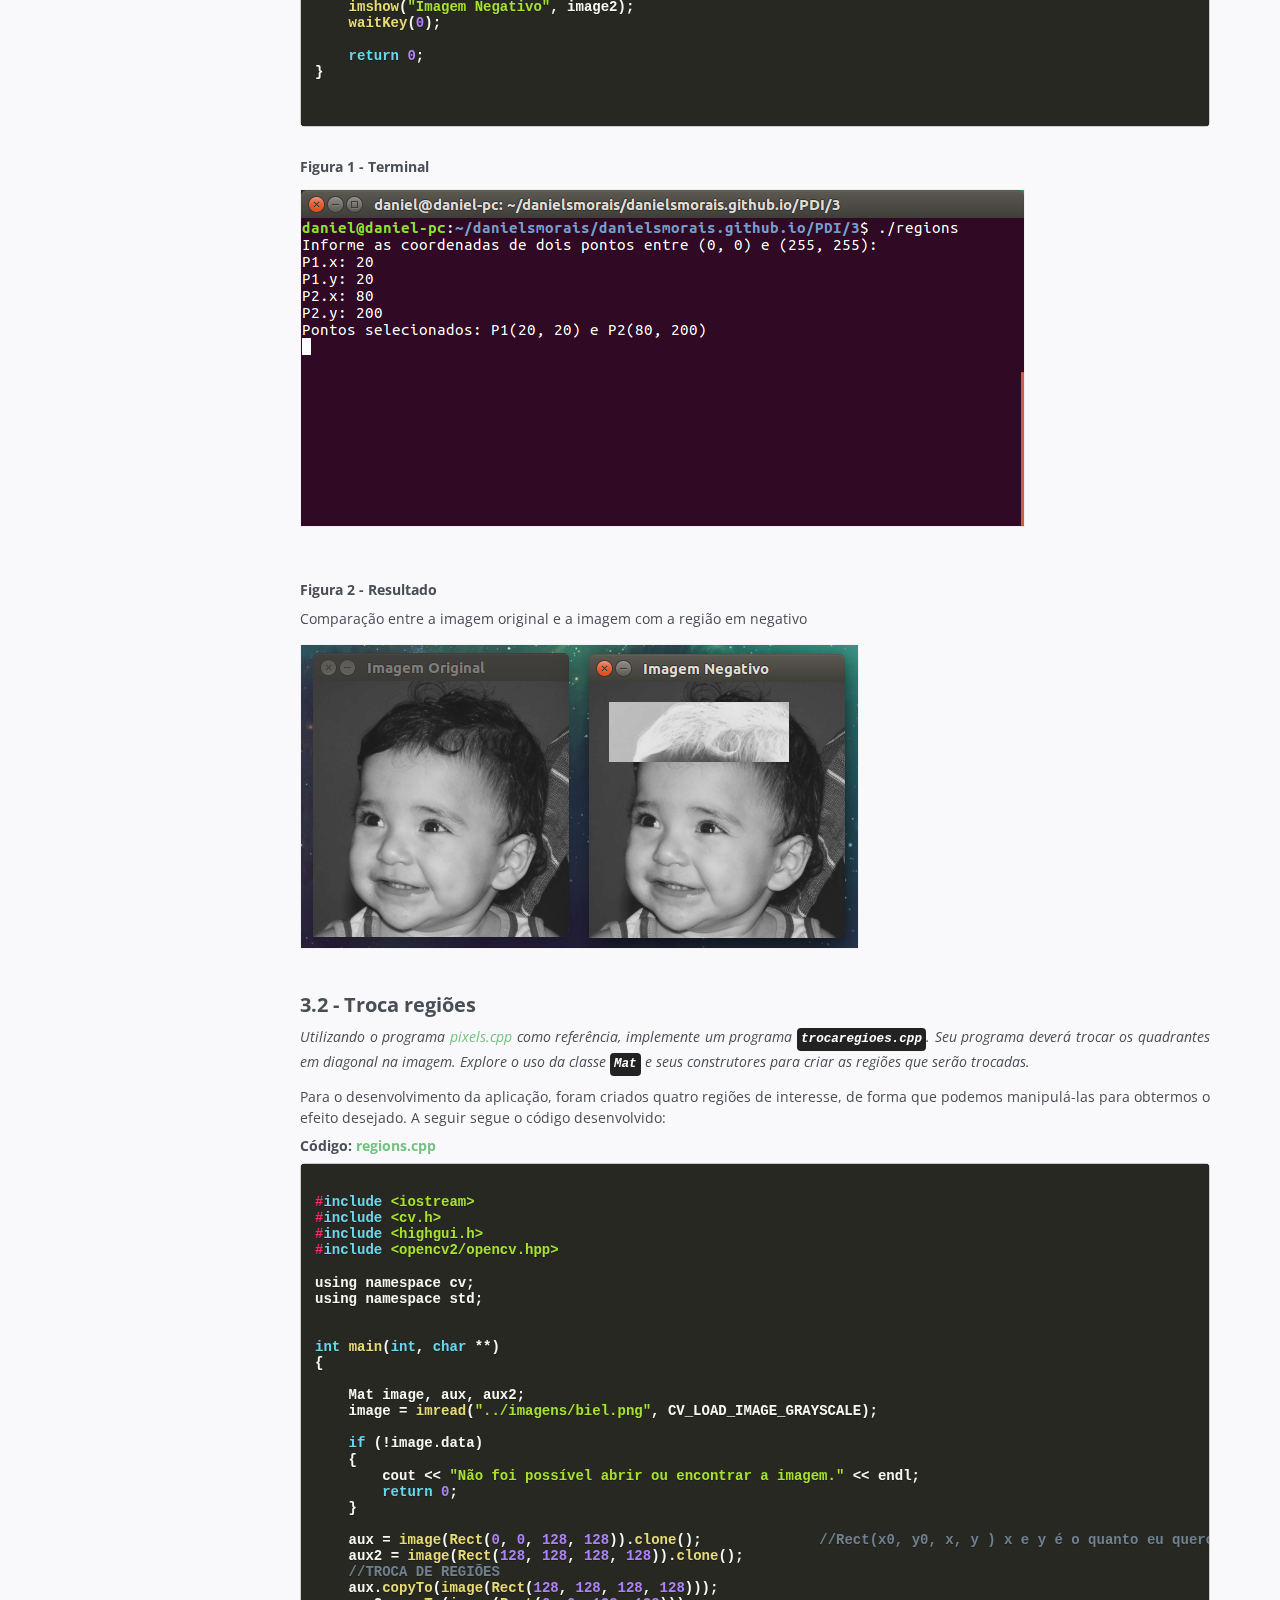
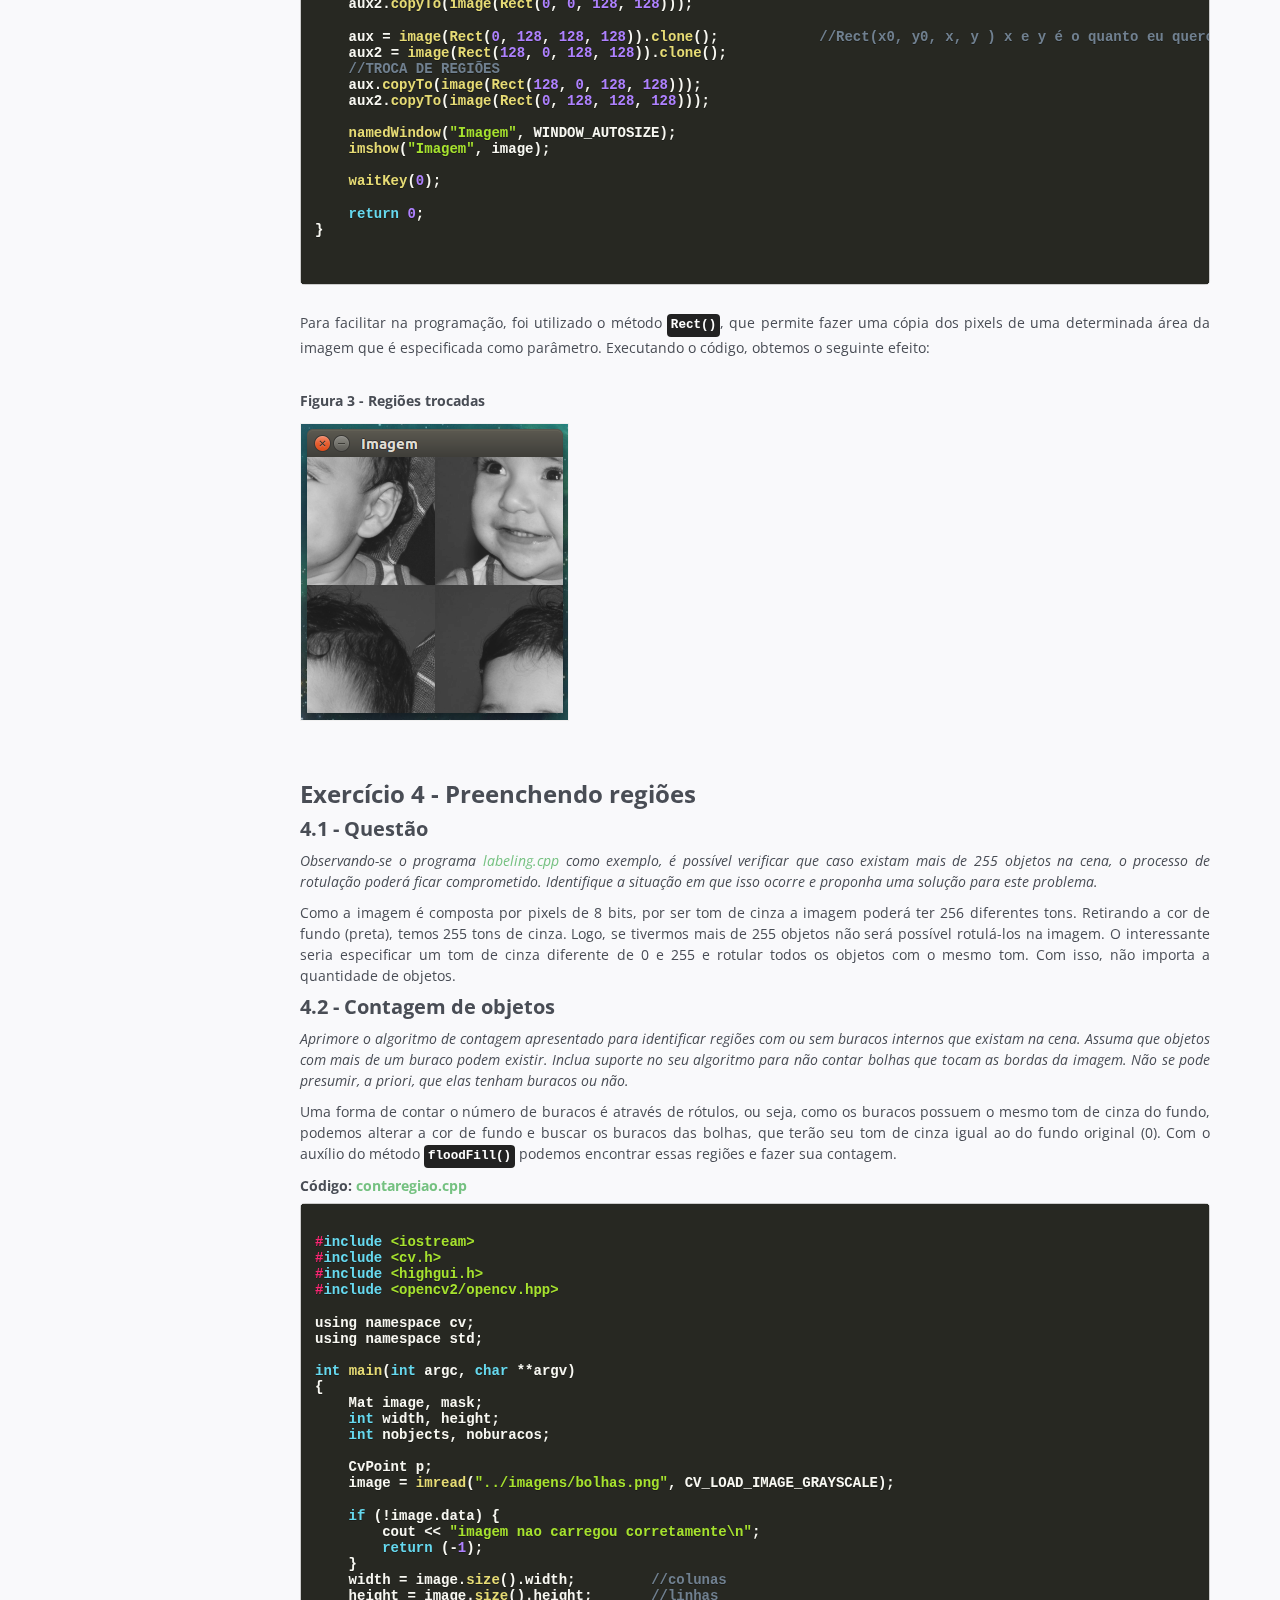
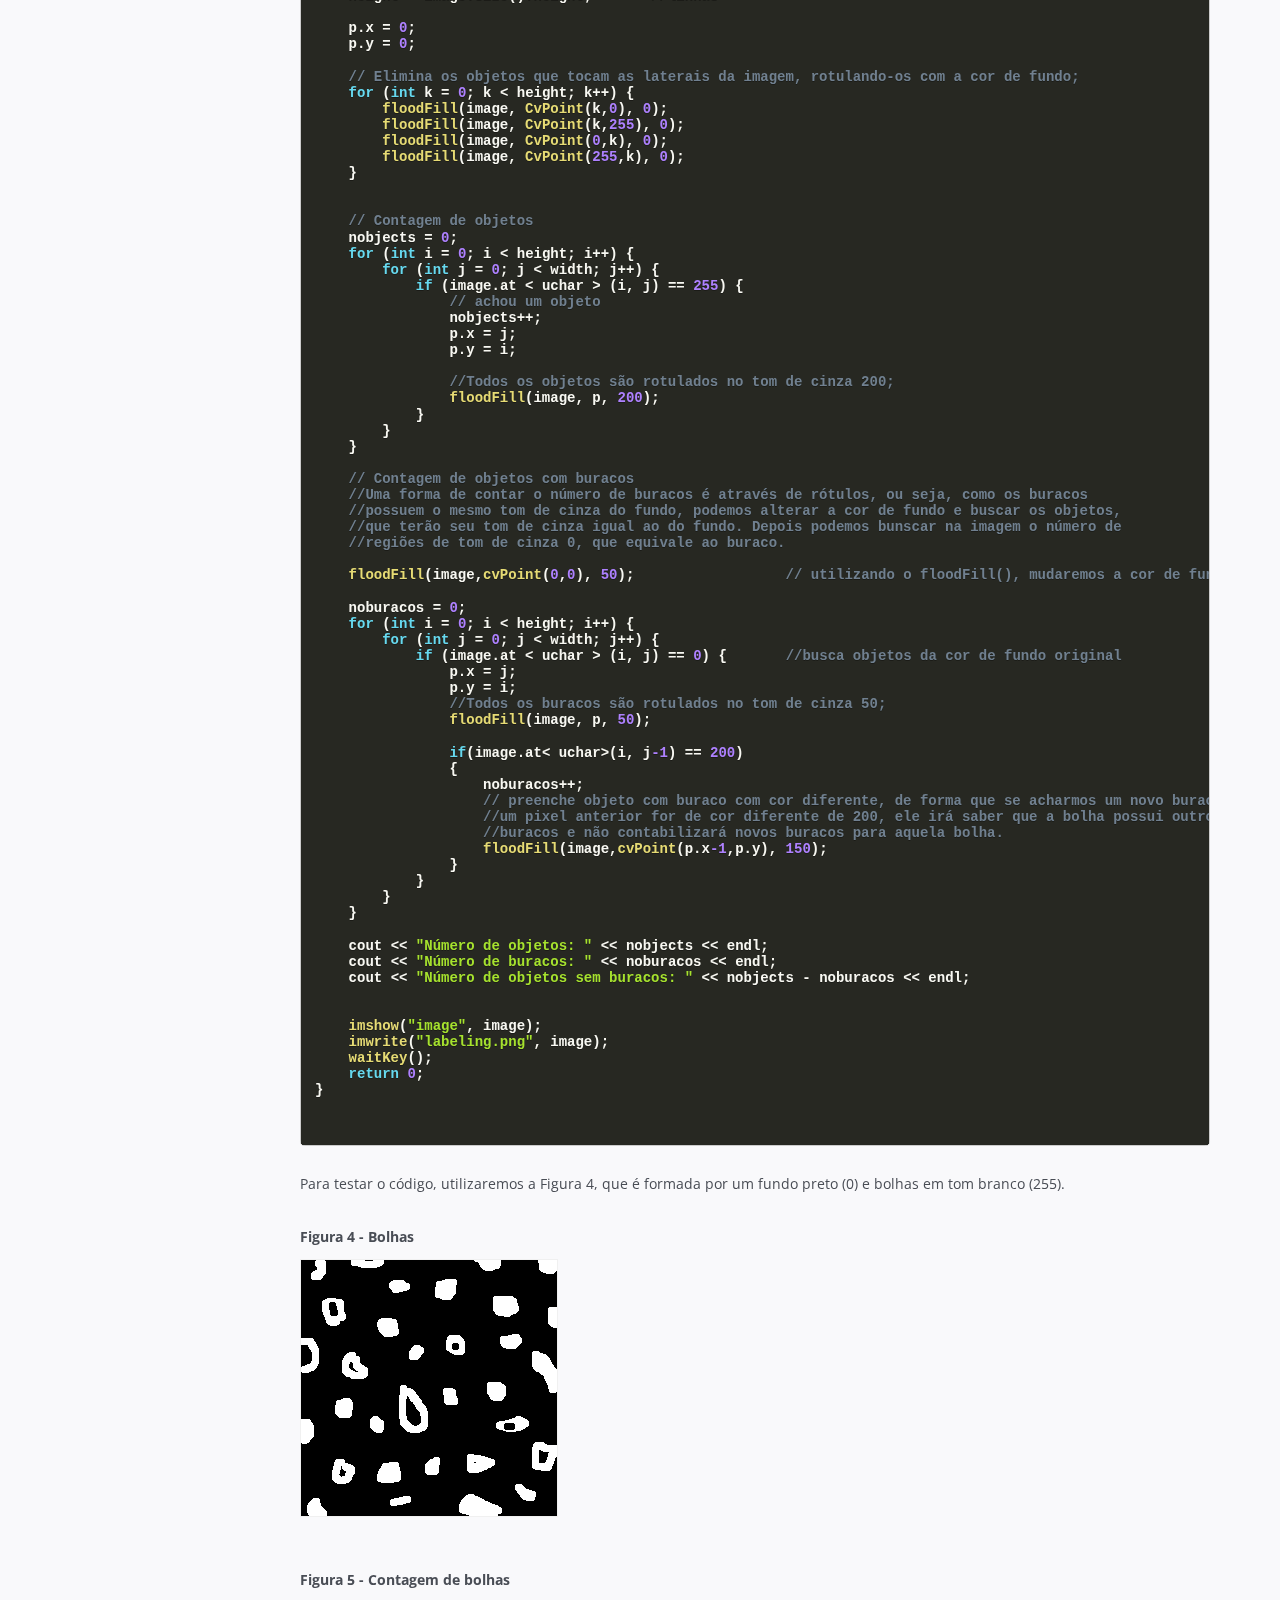
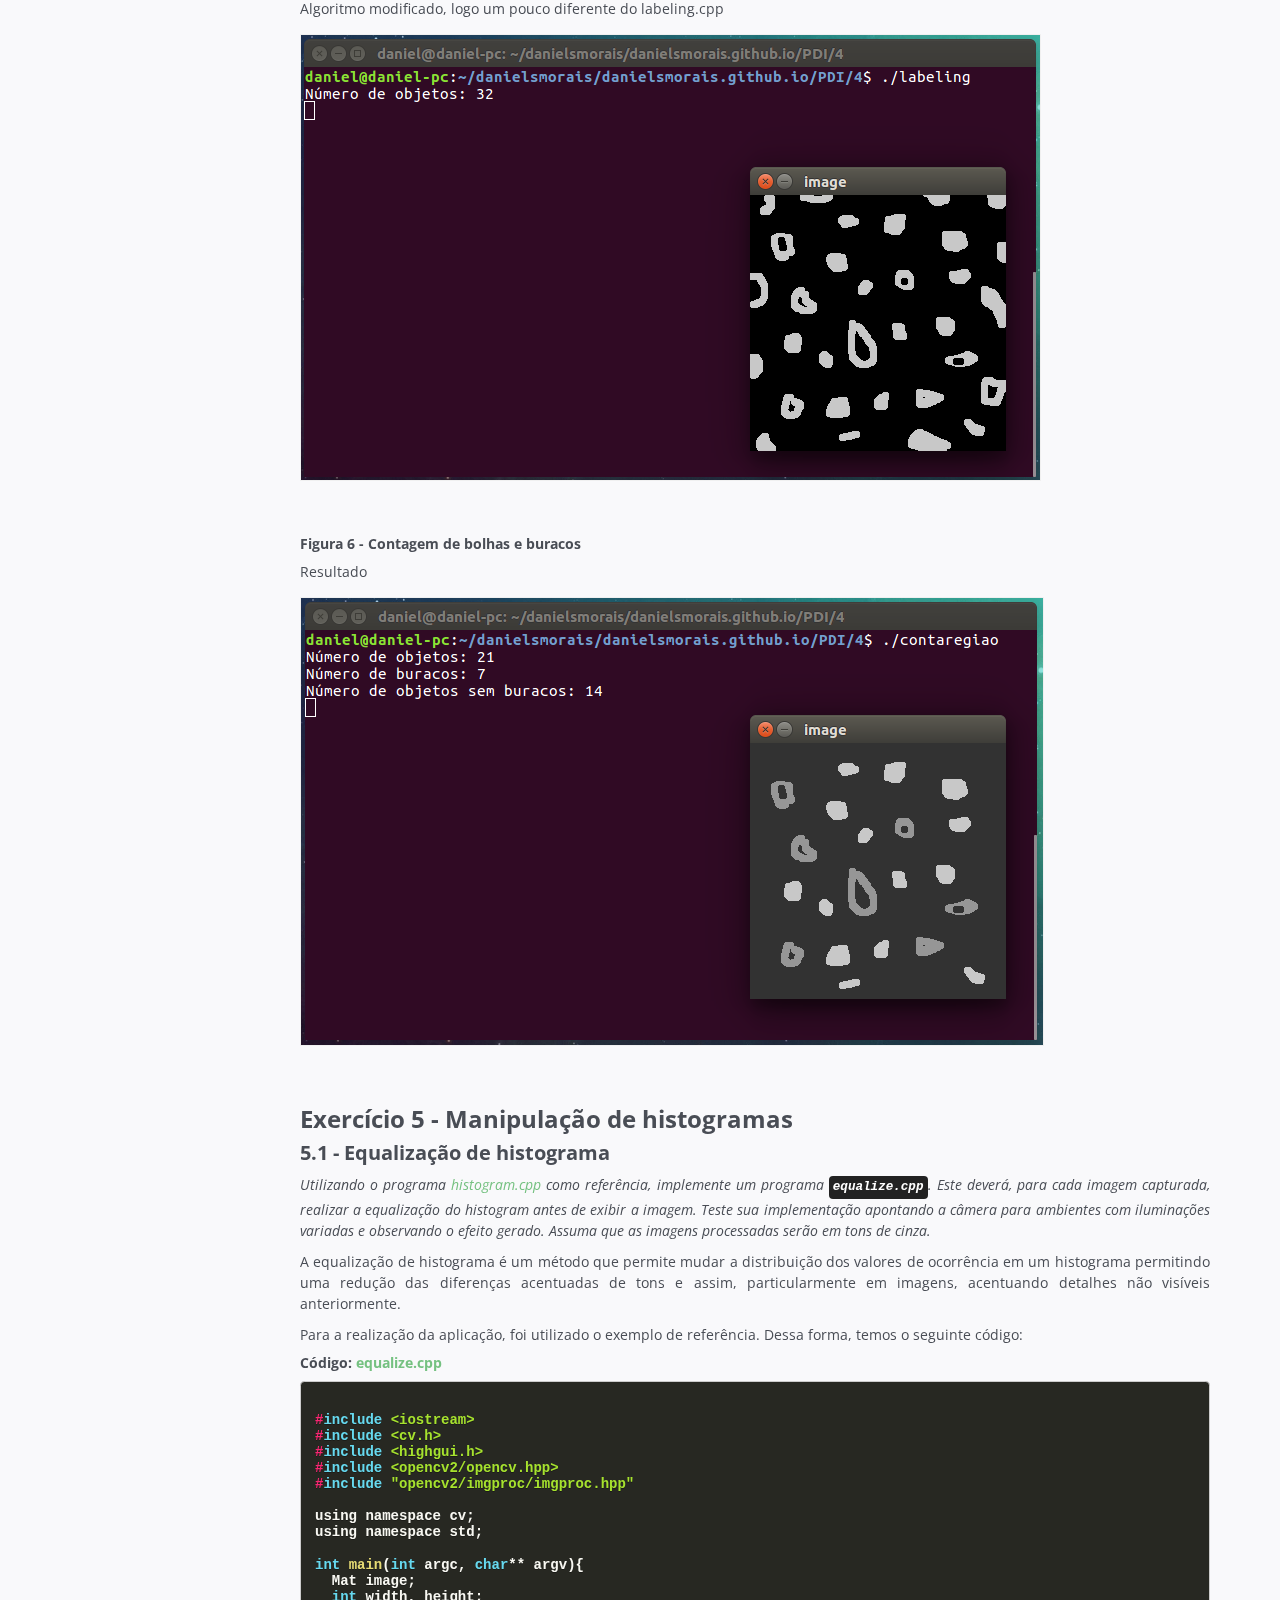
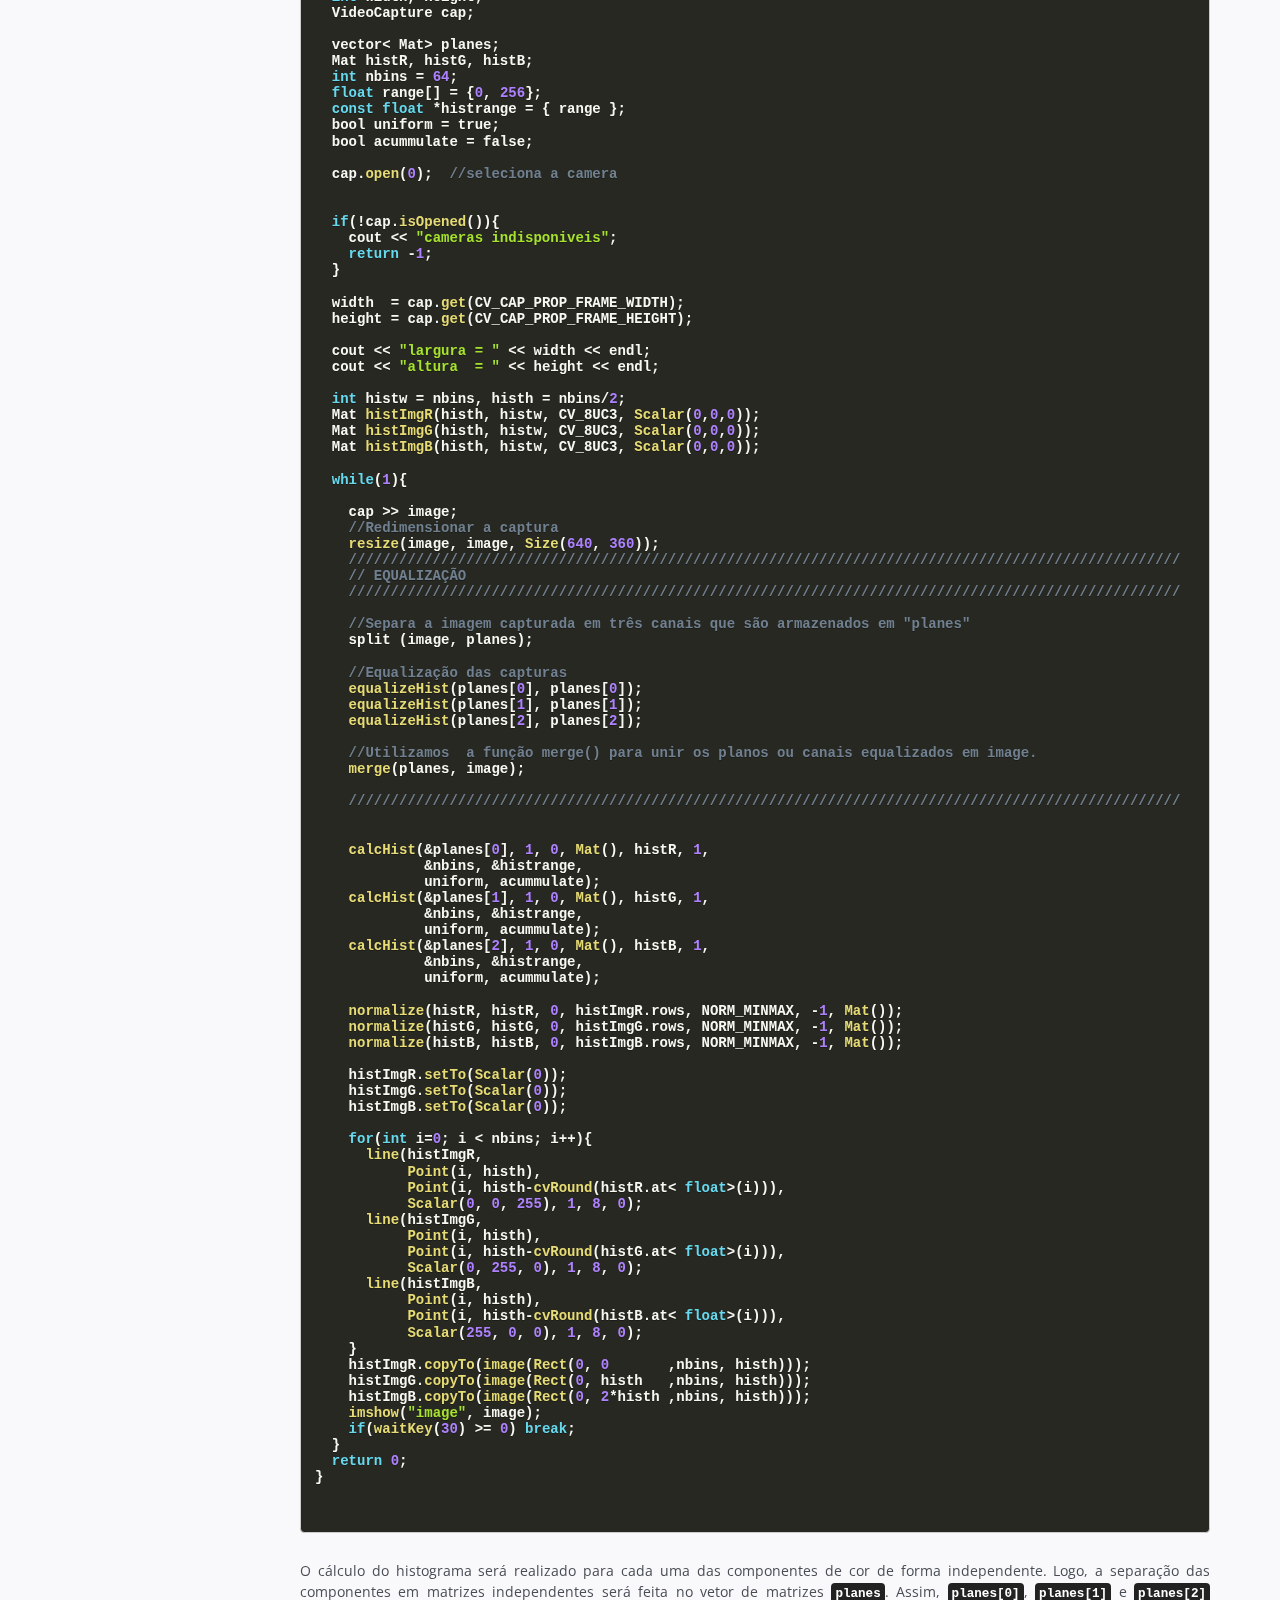
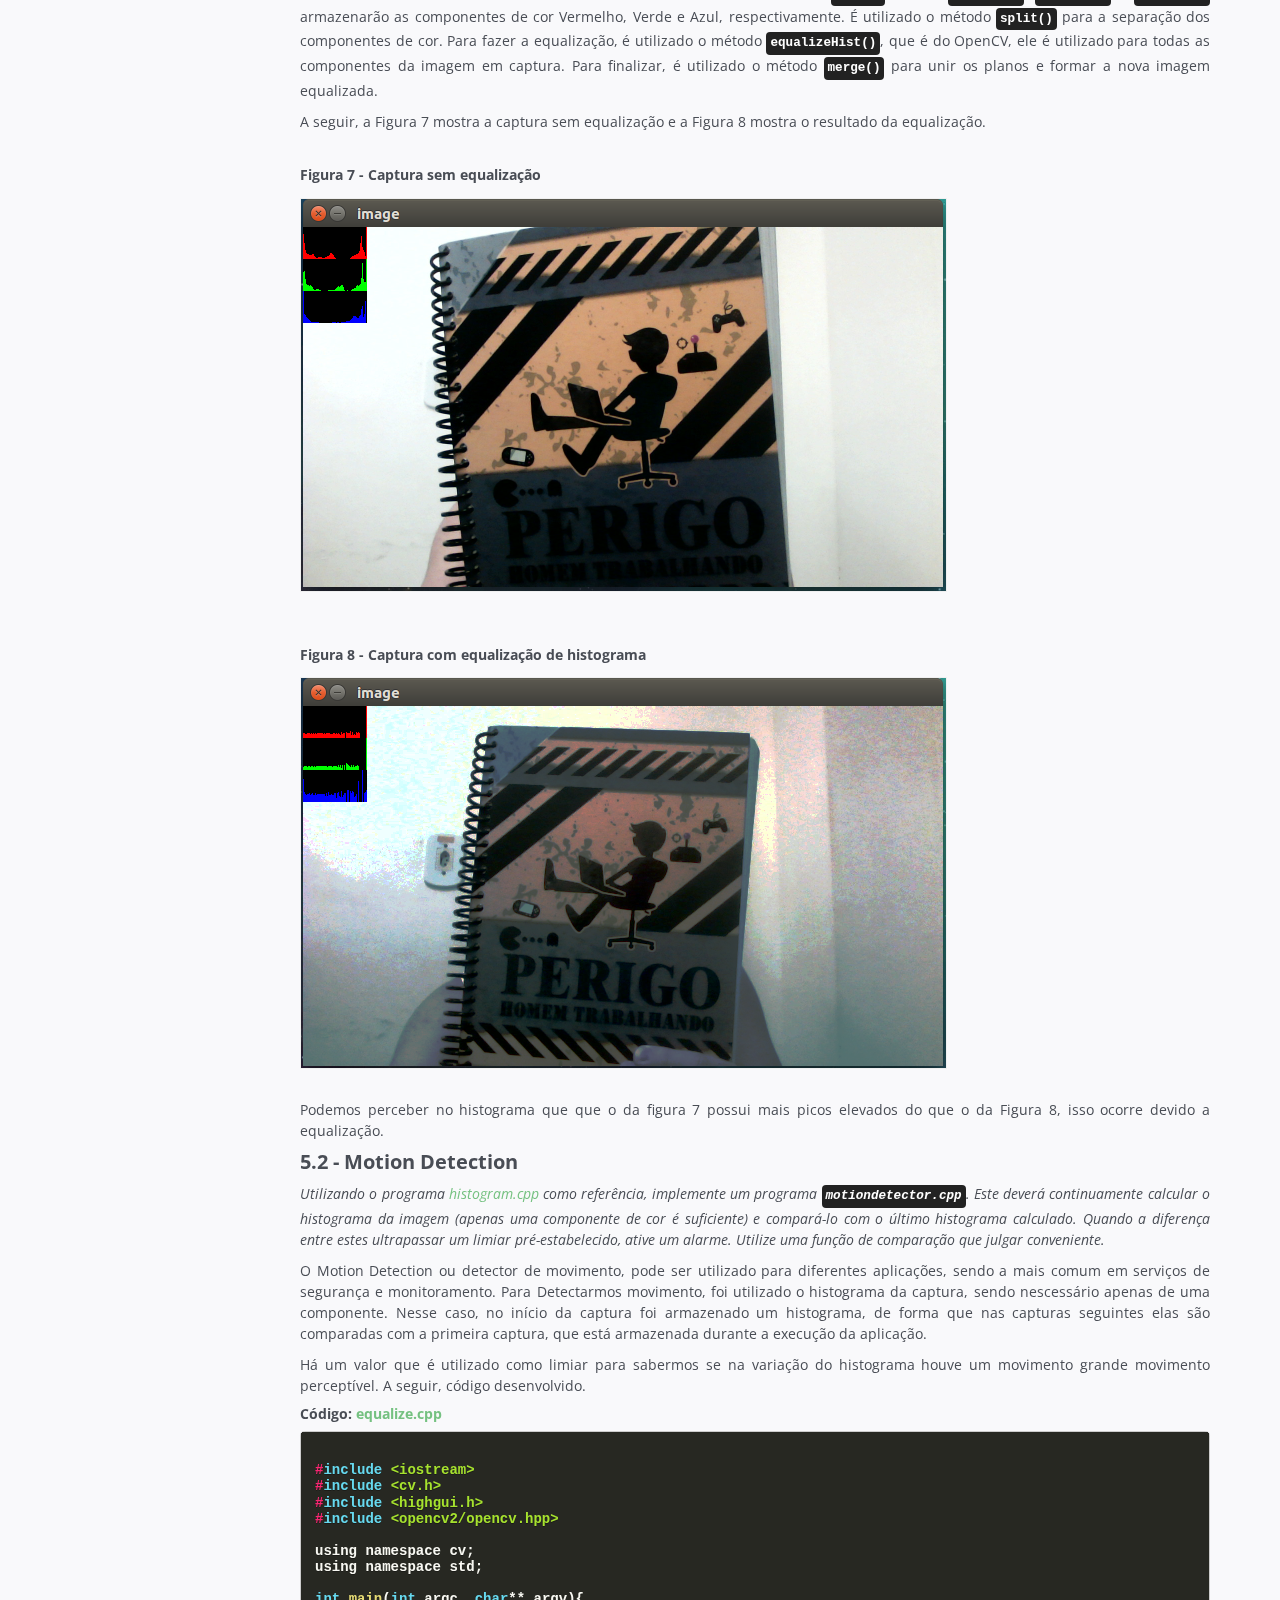
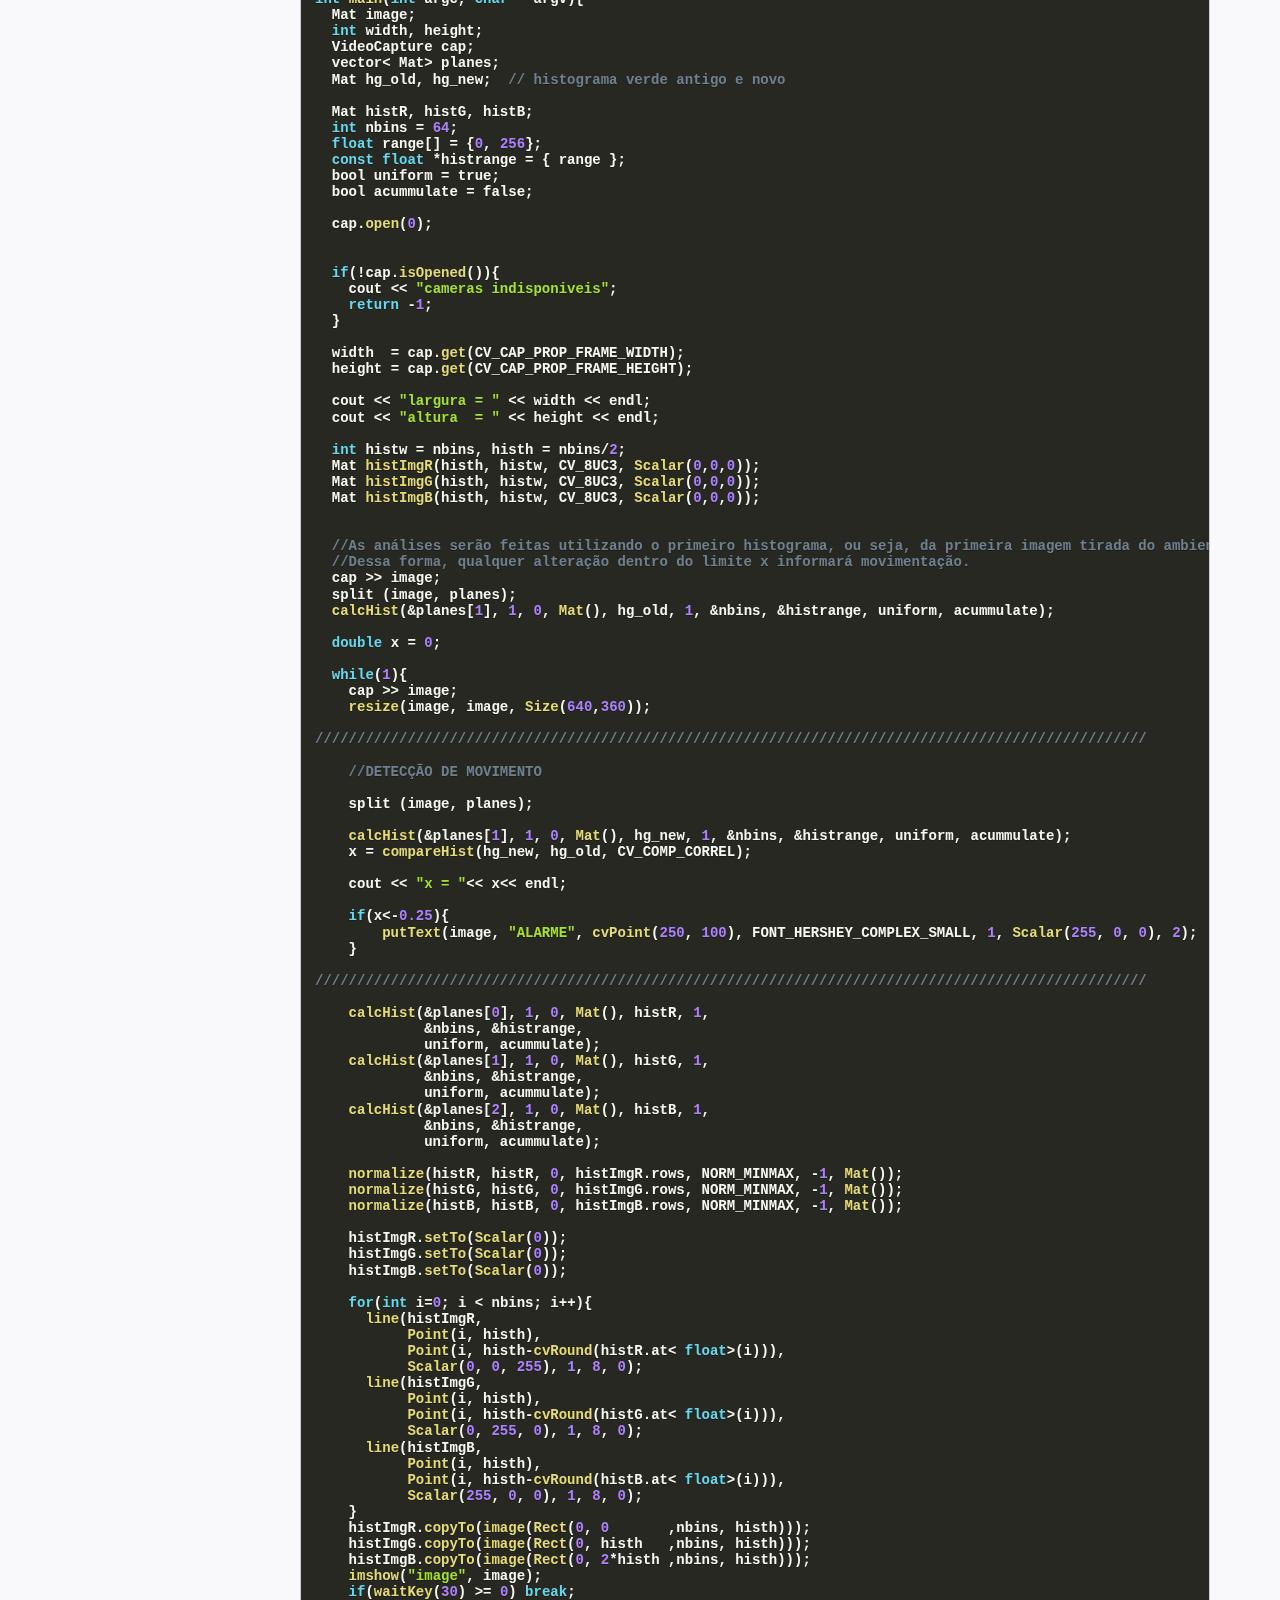
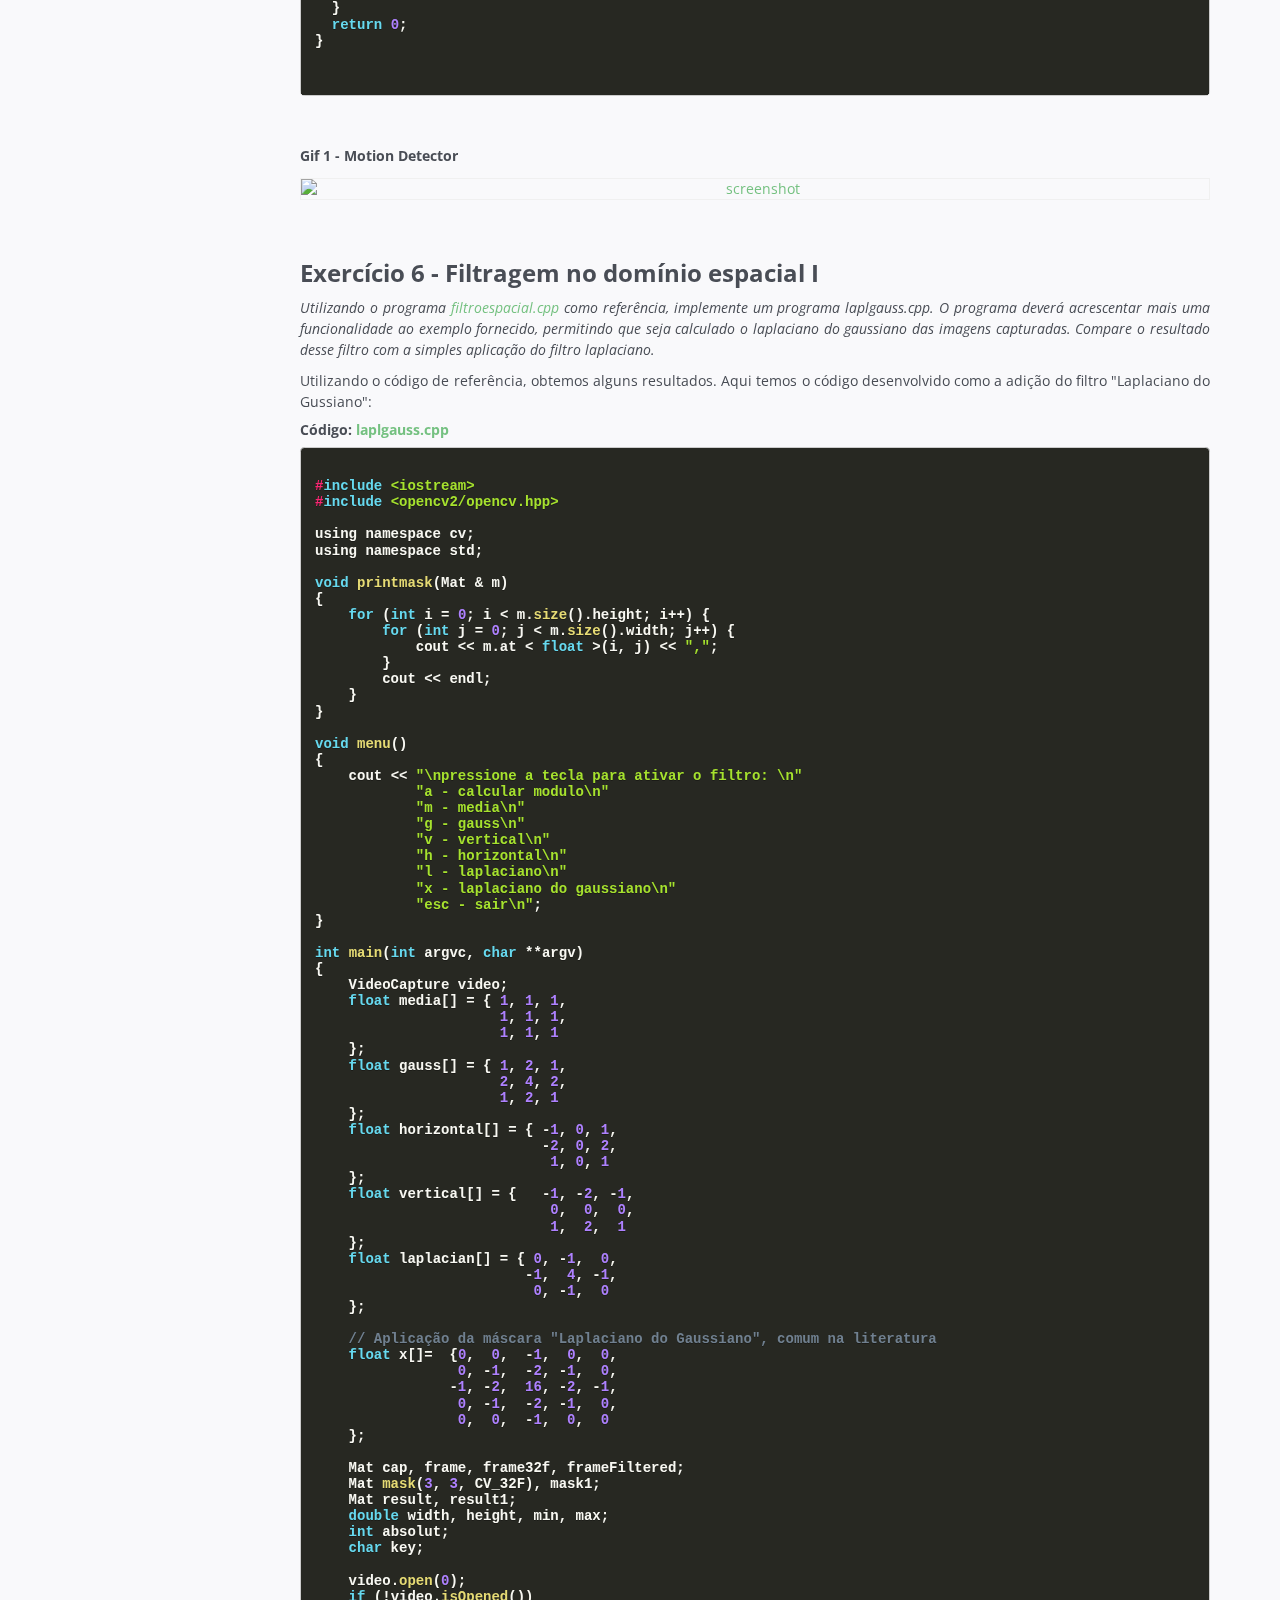
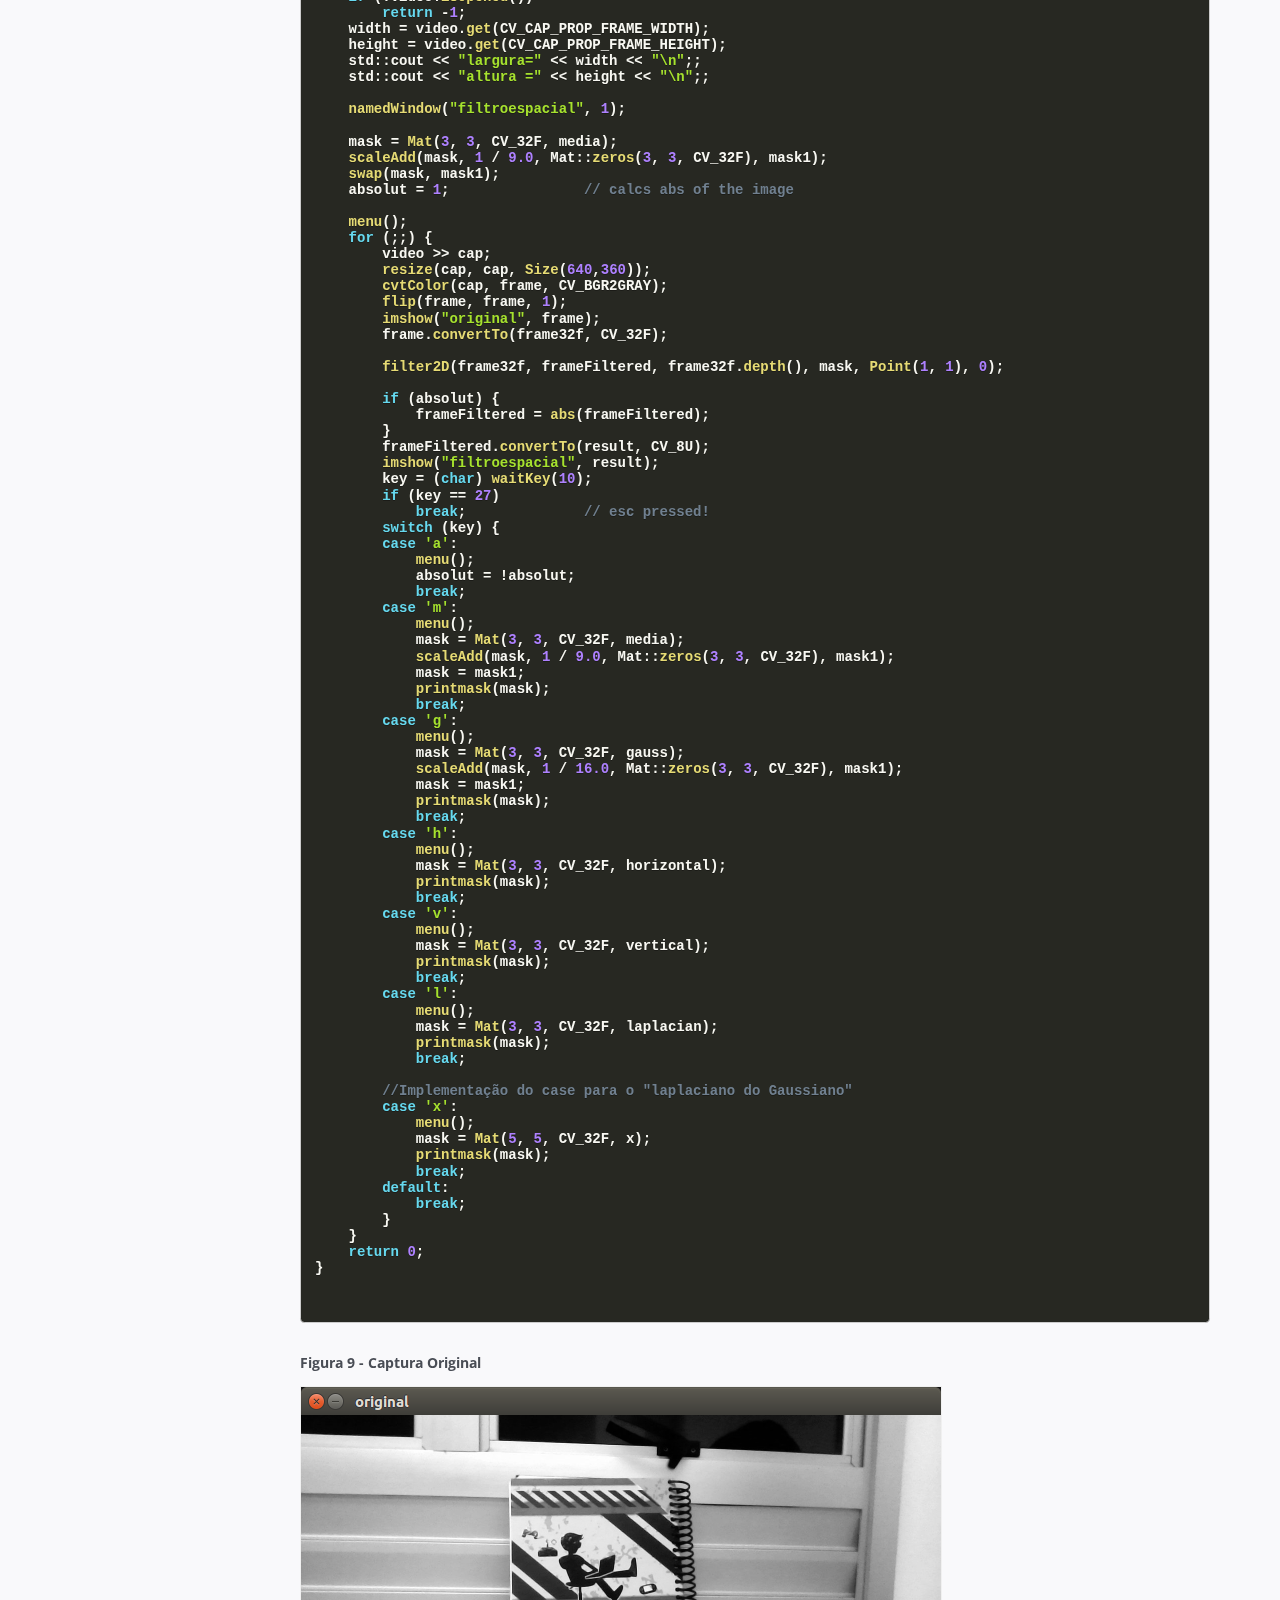
==== commit dd81ff23: "PDI" ====
--- a/pdi.html
+++ b/pdi.html
@@ -907,24 +907,169 @@
                                     Independente de como o resultado é obtido (seja da maneira tradicional, através do uso de lentes especiais, ou por pós-produção digital), a aparência é a mesma graças ao desfoque local em algumas áreas específicas. O olho estranha esse desfoque, que não é natural para objetos e edifícios tão grandes e o cérebro acaba percebendo aquilo como uma miniatura.
                                     </p>
                                     <p>
-                                    Utilizando o código de referência, foi desenvolvido o código para o tiltshift:
-                                    </p>                   
+                                    Nessa Atividade foi feito um programa que realize o efeito tilt-shift, que consiste em simular miniaturas de imagens desfocando determinadas partes da imagem escolhida. Para implementar tal efeito, deve ser feita uma filtragem de borramento em uma determinada faixa escolhida, além de poder configurar a sua intensidade. É utilizado o <code>createTrackbar()</code> para criar a barra que definirá o efeito do borramento em uma determinada área. Também é feito o cálculo do alfa que é uma relação entre tangentes hiperbólicas envolvendo duas coordenadas definidas.
+                                    </p>        
                                  
                                     
                                     <div clas="code-block">
-                                    <h6>Código: <a href="PDI/6/laplgauss.cpp">laplgauss.cpp</a></h6>
+                                    <h6>Código: <a href="PDI/7/tiltshift.cpp">tiltshift.cpp</a></h6>
                                     <pre><code class="language-c++">
-                                    
+#include &#60;iostream&#62;
+#include &#60;opencv2/opencv.hpp&#62;
+
+using namespace cv;
+using namespace std;
+
+int height;
+
+int MAX = 100;
+double d = 6;
+int d_slider = 0;
+
+int t_slider = 0;
+int t = 0;
+
+int h = 20;
+int h_slider = 0;
+
+
+Mat image1, image2, alpha, beta;
+
+char TrackbarName[50];
+
+void tiltShift(){
+	Mat mWeighted1, mWeighted2, tiltshift;
+	int l1 = -h/2;
+    int l2 = -l1;
+    alpha = Mat::zeros(image1.rows, image1.cols, CV_32F);
+    beta = Mat::zeros(image1.rows, image1.cols, CV_32F);
+    int i, j;
+	
+    for (i = 0; i < alpha.rows; i++) {
+        int x = i - (t + h/2);
+        float alfa = 0.5f * (tanh((x - l1)/d) - tanh((x - l2)/d));
+        for (j = 0; j < alpha.cols; j++) {
+            alpha.at< float>(i, j) = alfa;
+            beta.at< float>(i, j) = 1 - alfa;
+        }
+    }
+	
+    Mat auxA[] = {alpha, alpha, alpha};
+    Mat auxB[] = {beta, beta, beta};
+    merge(auxA, 3, alpha);
+    merge(auxB, 3, beta);
+
+    image1.convertTo(mWeighted1, CV_32FC3);
+    image2.convertTo(mWeighted2, CV_32FC3);
+
+    multiply(mWeighted1, alpha, mWeighted1);
+    multiply(mWeighted2, beta, mWeighted2);
+
+    add(mWeighted1, mWeighted2, tiltshift);
+    tiltshift.convertTo(tiltshift, CV_8UC3);
+    imshow("tiltshift", tiltshift);
+
+    imshow("imagem", alpha);
+	imshow("borramento", beta);
+}
+
+void on_trackbar_d(int, void*){
+    d = (double) d_slider;
+    if (d < 1) {
+        d = 1;
+    }
+    tiltShift();
+}
+
+void on_trackbar_t(int, void *){
+    t = t_slider*height/MAX;
+    tiltShift();
+}
+
+void on_trackbar_h(int, void*) {
+    h = h_slider*height/MAX;
+    if (h == 0) {
+        h = 1;
+    }
+
+    if (h > height) {
+        h = height;
+    }
+    tiltShift();
+}
+
+int main(int argvc, char** argv){
+	image1 = imread("../imagens/trem.jpg");
+	height = image1.size().height;
+	image2 = image1.clone();
+
+	Mat aux, mask, mask1;
+    float media[] = {1,1,1,
+                     1,1,1,
+                     1,1,1};
+ 
+    mask = Mat(3, 3, CV_32F, media);
+    scaleAdd(mask, 1/9.0, Mat::zeros(3,3,CV_32F), mask1);
+    mask = mask1;
+    image2.convertTo(aux, CV_32F);
+	
+    for (int i = 0; i < 10; i++) {
+        filter2D(aux, aux, aux.depth(), mask, Point(1, 1), 0);
+    }
+	
+    aux = abs(aux);
+    aux.convertTo(image2, CV_8UC3);
+
+    namedWindow("tiltshift", 1);
+
+    sprintf( TrackbarName, "Altura");
+    createTrackbar( TrackbarName, "tiltshift",
+                    &h_slider,
+                    MAX,
+                    on_trackbar_h);
+
+    sprintf( TrackbarName, "Decaimento");
+    createTrackbar( TrackbarName, "tiltshift",
+                    &d_slider,
+                    MAX,
+                    on_trackbar_d);
+
+    sprintf( TrackbarName, "Vertical");
+    createTrackbar( TrackbarName, "tiltshift",
+                    &t_slider,
+                    MAX,
+                    on_trackbar_t );
+    tiltShift();
+
+  waitKey(0);
+  return 0;
+}                                    
                                     
                                     </code></pre>
                                     </div>
                                     
                                     
                                     <div class="section-block">
-                                        <h6>Figura 13 - Imagem com tiltshift</h6> 
-                                        <div class="screenshot-holder">
-                                            <a data-title="terminal" data-toggle="lightbox"><img class="img-responsive" 
-                                            src="PDI/7/tiltshift.png" alt="screenshot"></a>                                                
+                                        <h6>Figura 13 - Imagem original</h6> 
+                                        <div class="screenshot-holder">
+                                            <a data-title="terminal" data-toggle="lightbox"><img class="img-responsive" 
+                                            src="PDI/imagens/trem.jpg" alt="screenshot"></a>                                                
+                                        </div>                   
+                                    </div><!--//section-block-->
+                                    
+                                    <div class="section-block">
+                                        <h6>Figura 14 - Programa em execução com tiltshift</h6> 
+                                        <div class="screenshot-holder">
+                                            <a data-title="terminal" data-toggle="lightbox"><img class="img-responsive" 
+                                            src="PDI/imagens/tremtt.png" alt="screenshot"></a>                                                
+                                        </div>                   
+                                    </div><!--//section-block--> 
+                                    
+                                    <div class="section-block">
+                                        <h6>Figura 15 - Imagem com tiltshift</h6> 
+                                        <div class="screenshot-holder">
+                                            <a data-title="terminal" data-toggle="lightbox"><img class="img-responsive" 
+                                            src="PDI/imagens/tremttt.png" alt="screenshot"></a>                                                
                                         </div>                   
                                     </div><!--//section-block-->                                     
                                     
@@ -940,10 +1085,222 @@
                                                 
                             <section id="2unidade-section" class="doc-section">
                                 <h2 class="section-title">2ª Unidade</h2>
-                                <div class="section-block">
+                                <div id="step6" class="section-block">
+
+                                    <h1 class="block-title">Exercício 8 - Filtragem no domínio da Frquência</h1>
+
+                                    <p><i>
+				    Utilizando o programa <a href="PDI/8/dft.cpp">dft.cpp</a> como referência, implemente o filtro homomórfico para melhorar imagens com iluminação irregular. Crie uma cena mal iluminada e ajuste os parâmetros do filtro homomórfico para corrigir a iluminação da melhor forma possível. Assuma que a imagem fornecida é em tons de cinza.
+				    </i></p>
+                                    
                                     <p>
-                                    
+				    Através do modelo de iluminação-reflectância, é possível desenvolver um procedimento no domínio da frequência para melhorar a aparência de uma imagem efetuando simultaneamente a compressão da faixa de intensidade e o realce de contraste. Uma imagem pode ser expressa por <i>f(x,y) = i(x,y)r(x,y)</i> , mas ela não pode ser utilizada diretamente para atuar sobre os componentes de frequência de iluminação e reflectância, pois a Transformada de Fourier de um produto não é o produto das transformadas. Para que isso seja possível, aplicaremos o logaritmo na expressão, pois o logaritmo de um produto é a soma dos logaritmos.
                                     </p>
+<p><a href="https://www.codecogs.com/eqnedit.php?latex=z(x,y)&space;=&space;ln(f(x,y))&space;=&space;ln(i(x,y))&space;&plus;&space;ln(r(x,y))" target="_blank"><img src="https://latex.codecogs.com/gif.latex?z(x,y)&space;=&space;ln(f(x,y))&space;=&space;ln(i(x,y))&space;&plus;&space;ln(r(x,y))" title="z(x,y) = ln(f(x,y)) = ln(i(x,y)) + ln(r(x,y))" /></a></p>
+                                    
+                                    <div clas="code-block">
+                                    <h6>Código: <a href="PDI/8/homomorfico.cpp">homomorfico.cpp</a></h6>
+                                    <pre><code class="language-c++">
+#include &#60;iostream&#62;
+#include &#60;highgui.h&#62;
+#include &#60;opencv2/opencv.hpp&#62;
+#include &#60;opencv2/imgproc/imgproc.hpp&#62;
+
+using namespace cv;
+using namespace std;
+
+Mat complexImage, padded, filter;
+Mat image, imagegray, tmp;
+Mat_<float> realInput, zeros;
+vector<Mat> planos;
+
+
+int dft_M, dft_N;
+int gammaL=0, gammaL_max=100;
+int gammaH=0, gammaH_max=100;
+int D0=0, D0_max=100;
+int C0=0, C0_max= 100;
+
+char key;           // Guarda valor para ESC
+
+void callFilter(int, void*)
+{
+    int dft_M= tmp.size().height;
+    int dft_N= tmp.size().width;
+    // Normalização dos parâmetros
+    double gH = gammaH/10.0;
+    double gL = gammaL/1000.0;
+    double d0 = D0/100.0;
+    double c0 = C0/100.0;
+
+    // Calcula o filtro pixel a pixel
+    for(int i=0; i<dft_M; i++)
+    {
+        for(int j=0; j<dft_N; j++)
+        {
+            double D = pow(i-dft_M/2,2)+pow(j-dft_N/2, 2);
+            tmp.at<float> (i,j) = (gH-gL)*(1-exp(-c0*D/pow(d0,2)))+gL;
+        }
+    }
+
+    // cria a matriz com as componentes do filtro e junta
+    // ambas em uma matriz multicanal complexa
+    Mat comps[]= {tmp, tmp};
+    merge(comps, 2, filter);
+    imshow("Filtro", tmp);
+}
+
+// troca os quadrantes da imagem da DFT
+void deslocaDFT(Mat& image )
+{
+    Mat tmp, A, B, C, D;
+
+    // se a imagem tiver tamanho impar, recorta a regiao para
+    // evitar copias de tamanho desigual
+    image = image(Rect(0, 0, image.cols & -2, image.rows & -2));
+    int cx = image.cols/2;
+    int cy = image.rows/2;
+
+    // reorganiza os quadrantes da transformada
+    // A B   ->  D C
+    // C D       B A
+    A = image(Rect(0, 0, cx, cy));
+    B = image(Rect(cx, 0, cx, cy));
+    C = image(Rect(0, cy, cx, cy));
+    D = image(Rect(cx, cy, cx, cy));
+
+    // A <-> D
+    A.copyTo(tmp);
+    D.copyTo(A);
+    tmp.copyTo(D);
+
+    // C <-> B
+    C.copyTo(tmp);
+    B.copyTo(C);
+    tmp.copyTo(B);
+}
+
+
+int main(int, char**)
+{
+    // cria Janelas e sliders
+    namedWindow("Filtro Homomórfico", CV_WINDOW_AUTOSIZE);
+    namedWindow("Filtro", CV_WINDOW_AUTOSIZE);
+    createTrackbar("GammaH", "Filtro Homomórfico", &gammaH, gammaH_max, callFilter);
+    createTrackbar("GammaL", "Filtro Homomórfico", &gammaL, gammaL_max, callFilter);
+    createTrackbar("C", "Filtro Homomórfico", &C0, C0_max, callFilter);
+    createTrackbar("D0", "Filtro Homomórfico", &D0, D0_max, callFilter);
+
+    // carrega imagem
+    image = imread("noite.jpg", CV_LOAD_IMAGE_GRAYSCALE);
+    if(!image.data){
+        cout<<"Não foi possível abrir a image.!\n";
+        return -1;
+    }
+    resize(image, image, Size(640,480));
+    //imwrite("original.png", image);
+
+    // identifica os tamanhos otimos para calculo do FFT
+    dft_M = getOptimalDFTSize(image.rows);
+    dft_N = getOptimalDFTSize(image.cols);
+
+    // realiza o padding da imagem
+    copyMakeBorder(image, padded, 0, dft_M - image.rows, 0, dft_N - image.cols, BORDER_CONSTANT, Scalar::all(0));
+
+    // parte imaginaria da matriz complexa (preenchida com zeros)
+    zeros = Mat_<float>::zeros(padded.size());
+
+    // prepara a matriz complexa para ser preenchida
+    complexImage = Mat(padded.size(), CV_32FC2, Scalar(0));
+
+    // a funcaoo de transferenncia (filtro frequencial) deve ter o
+    // mesmo tamanho e tipo da matriz complexa
+    filter = complexImage.clone();
+    tmp = Mat(dft_M, dft_N, CV_32F);
+
+    // O programa permanecerá em loop para receber as manipulações do Trackbar
+    for(;;)
+    {
+        imagegray = image.clone();
+
+        imshow("original", imagegray);
+
+        // realiza o padding da imagem
+        copyMakeBorder(imagegray, padded, 0,
+                       dft_M - image.rows, 0,
+                       dft_N - image.cols,
+                       BORDER_CONSTANT, Scalar::all(0));
+
+        // limpa o array de matrizes que vao compor a
+        // imagem complexa
+        planos.clear();
+        // cria a compoente real
+        realInput = Mat_<float>(padded);
+
+        // soma com 1 para evitar problemas de log(0) o erro e minimo
+        realInput += Scalar::all(1);
+        // calcula o log da imagem
+        log(realInput, realInput);
+
+        // insere as duas componentes no array de matrizes
+        planos.push_back(realInput);
+        planos.push_back(zeros);
+
+        // combina o array de matrizes em uma unica
+        // componente complexa
+        merge(planos, complexImage);
+
+        // calcula o dft
+        dft(complexImage, complexImage);
+
+        // realiza a troca de quadrantes
+        deslocaDFT(complexImage);
+
+        // aplica o filtro frequencial
+        mulSpectrums(complexImage,filter,complexImage,0);
+
+        // troca novamente os quadrantes
+        deslocaDFT(complexImage);
+
+        // calcula a DFT inversa
+        idft(complexImage, complexImage, DFT_SCALE);
+
+        // limpa o array de planos
+        planos.clear();
+
+        // separa as partes real e imaginaria da
+        // imagem filtrada
+        split(complexImage, planos);
+        // calcular expodencial
+        exp(planos[0], planos[0]);
+
+        // normaliza a parte real para exibicao
+        normalize(planos[0], planos[0], 0, 1, CV_MINMAX);
+        imshow("Filtro Homomórfico", planos[0]);
+
+        key = (char) waitKey(10);
+        if( key == 27 )
+            break; // esc pressed
+    }
+
+
+    Mat res;
+    planos[0].convertTo(res, CV_8UC1, 255.0);
+    // salva a imagem resultante
+    imwrite("filtrada.png", res);
+    vector<Mat> pFiltro;
+    split(filter,pFiltro);
+    normalize(pFiltro[0], pFiltro[0], 0, 1, CV_MINMAX);
+    pFiltro[0].convertTo(res, CV_8UC1, 255.0);
+    // salva uma imagem do filtro
+    imwrite("filtro.png", res);
+    waitKey(0);
+
+    return 0;
+}
+
+                                </code></pre>
+                                </div>  
                                     
                                 </div><!--//section-block-->
                                 <div id="html" class="section-block">                          
@@ -1036,13 +1393,14 @@
                                 <li>
                                     <a class="scrollto" href="#2unidade-section">2ª UNIDADE</a>
                                     <ul class="nav doc-sub-menu">
-                                        <li><a class="scrollto" href="#step6"></a></li>
+                                        <li><a class="scrollto" href="#step6">Exercício 8</a></li>
+					<li><a class="scrollto" href="#step7">Exercício 9</a></li>
 
                                     </ul><!--//nav-->
                                 </li>
                                 <li><a class="scrollto" href="#3unidade-section">3ª UNIDADE</a>
                                     <ul class="nav doc-sub-menu">
-                                        <li><a class="scrollto" href="#step7"></a></li>
+                                        <li><a class="scrollto" href="#step8">Projeto Final</a></li>
 
                                     </ul><!--//nav-->                                
                                 </li>
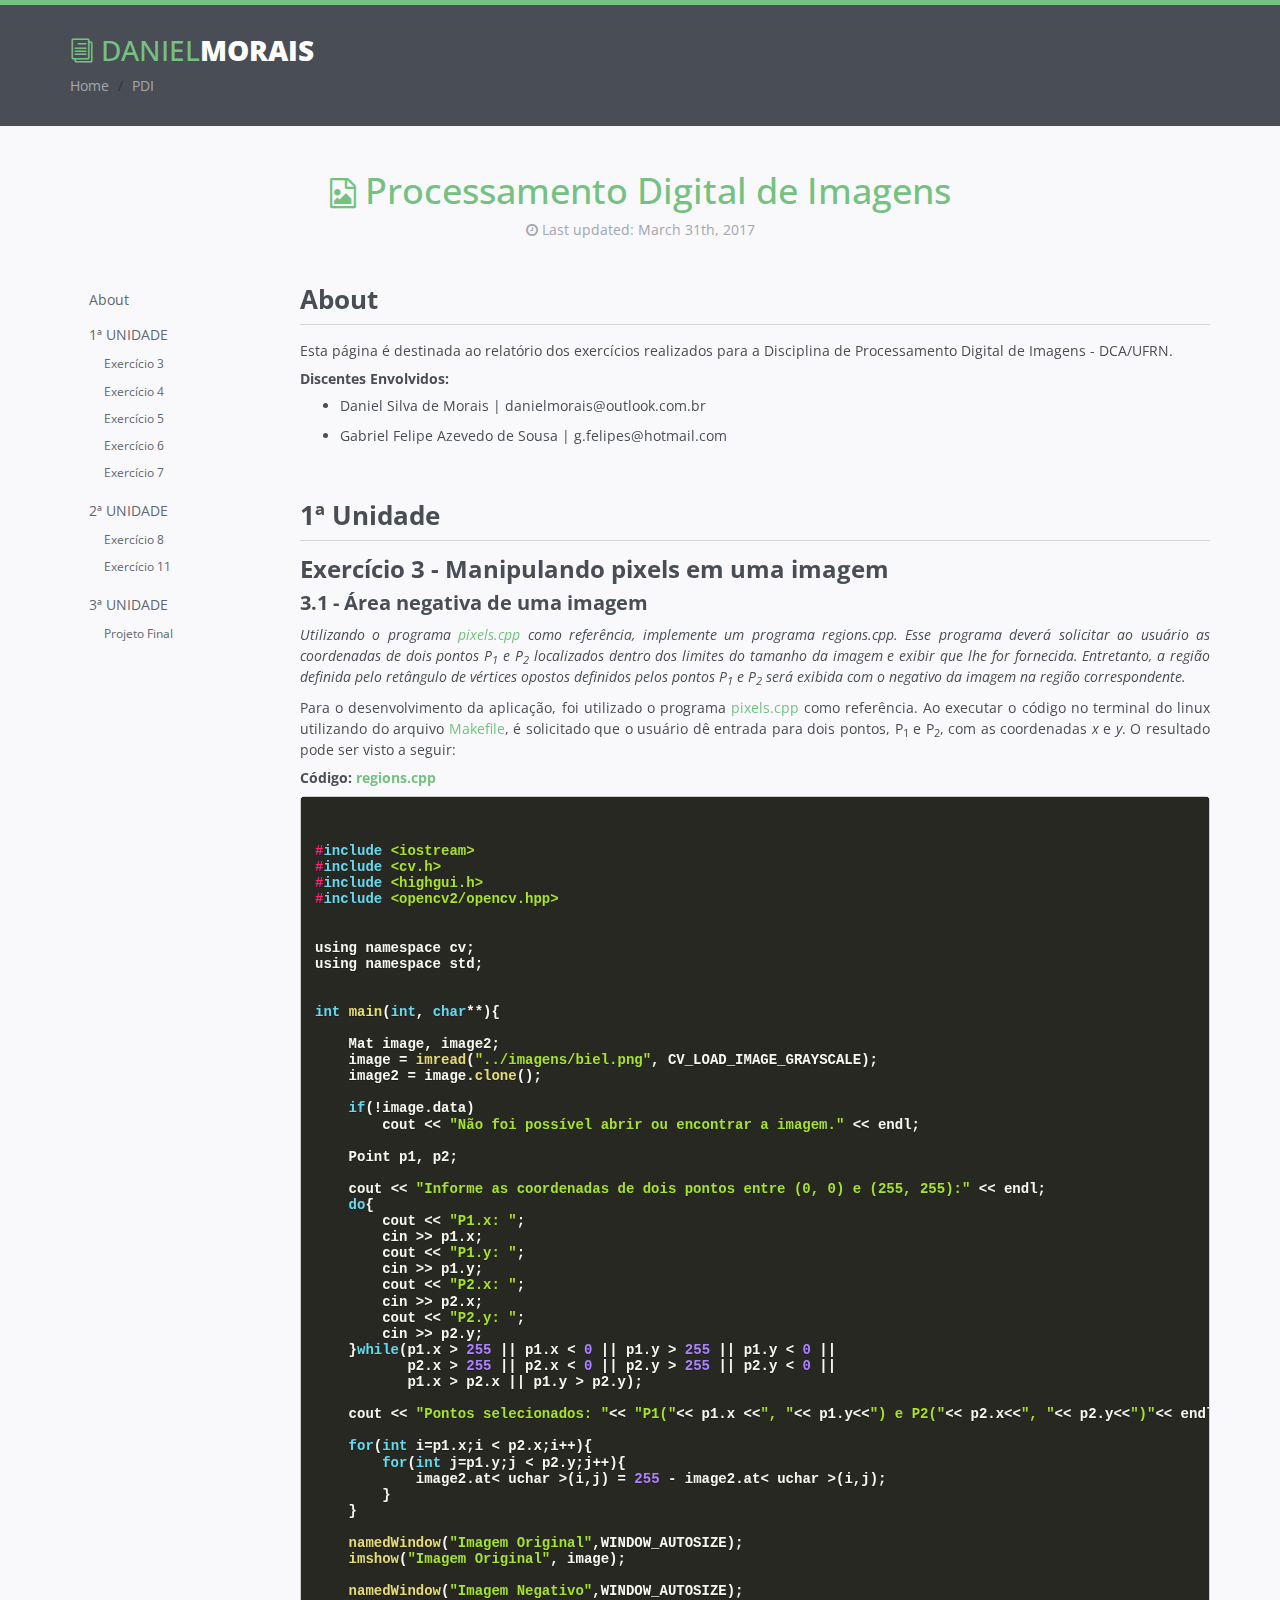
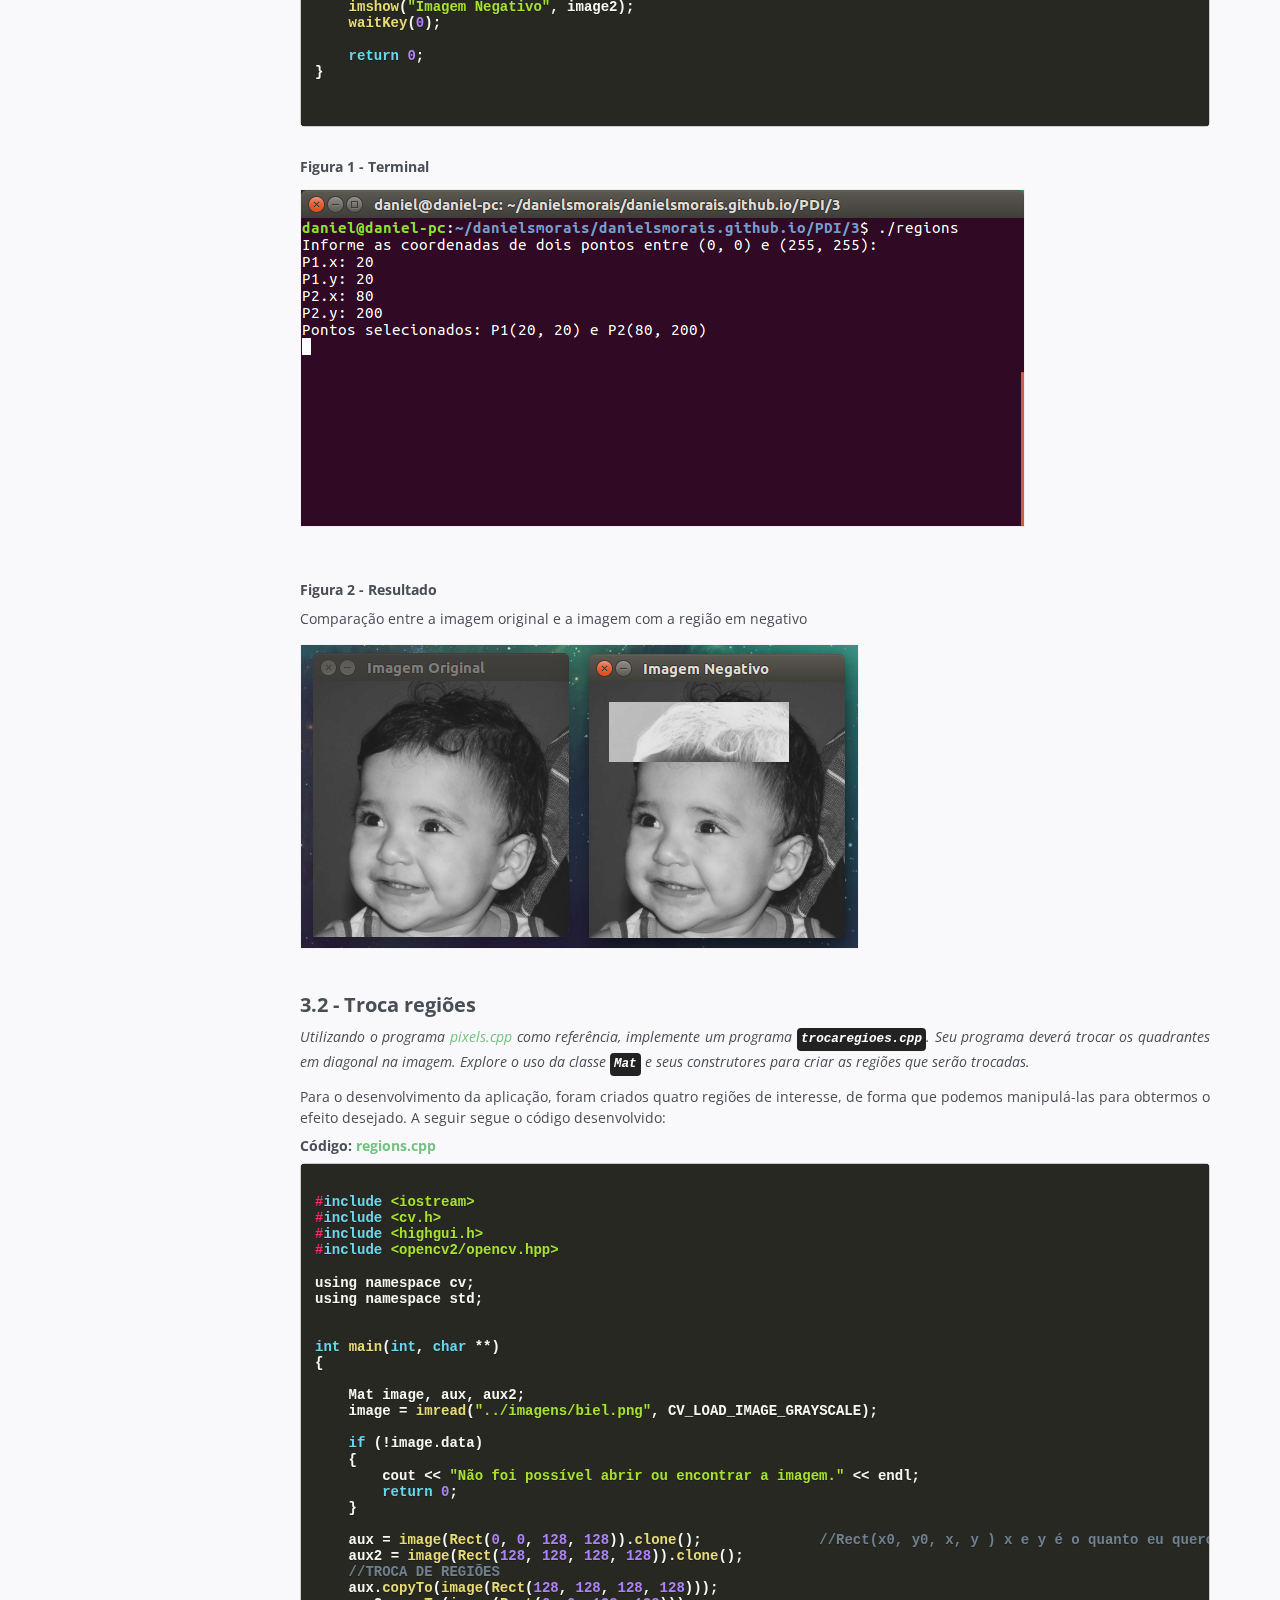
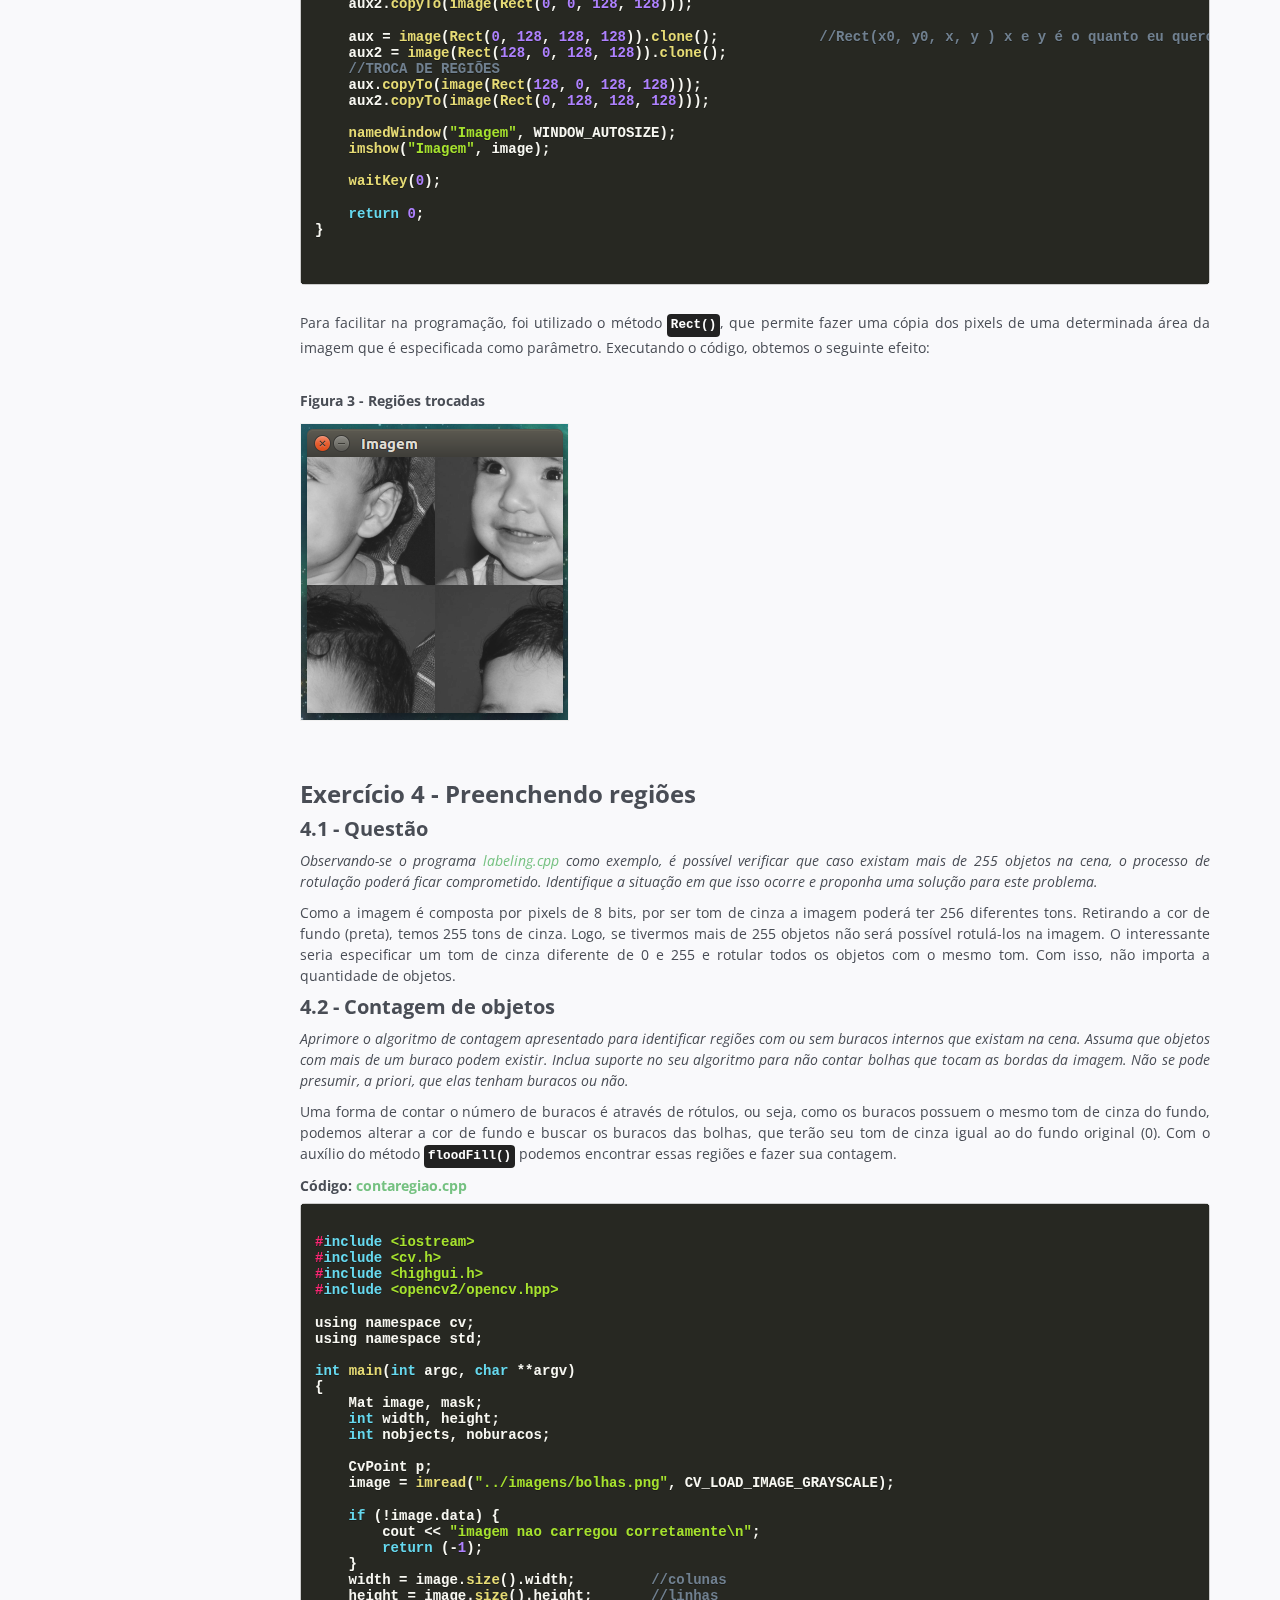
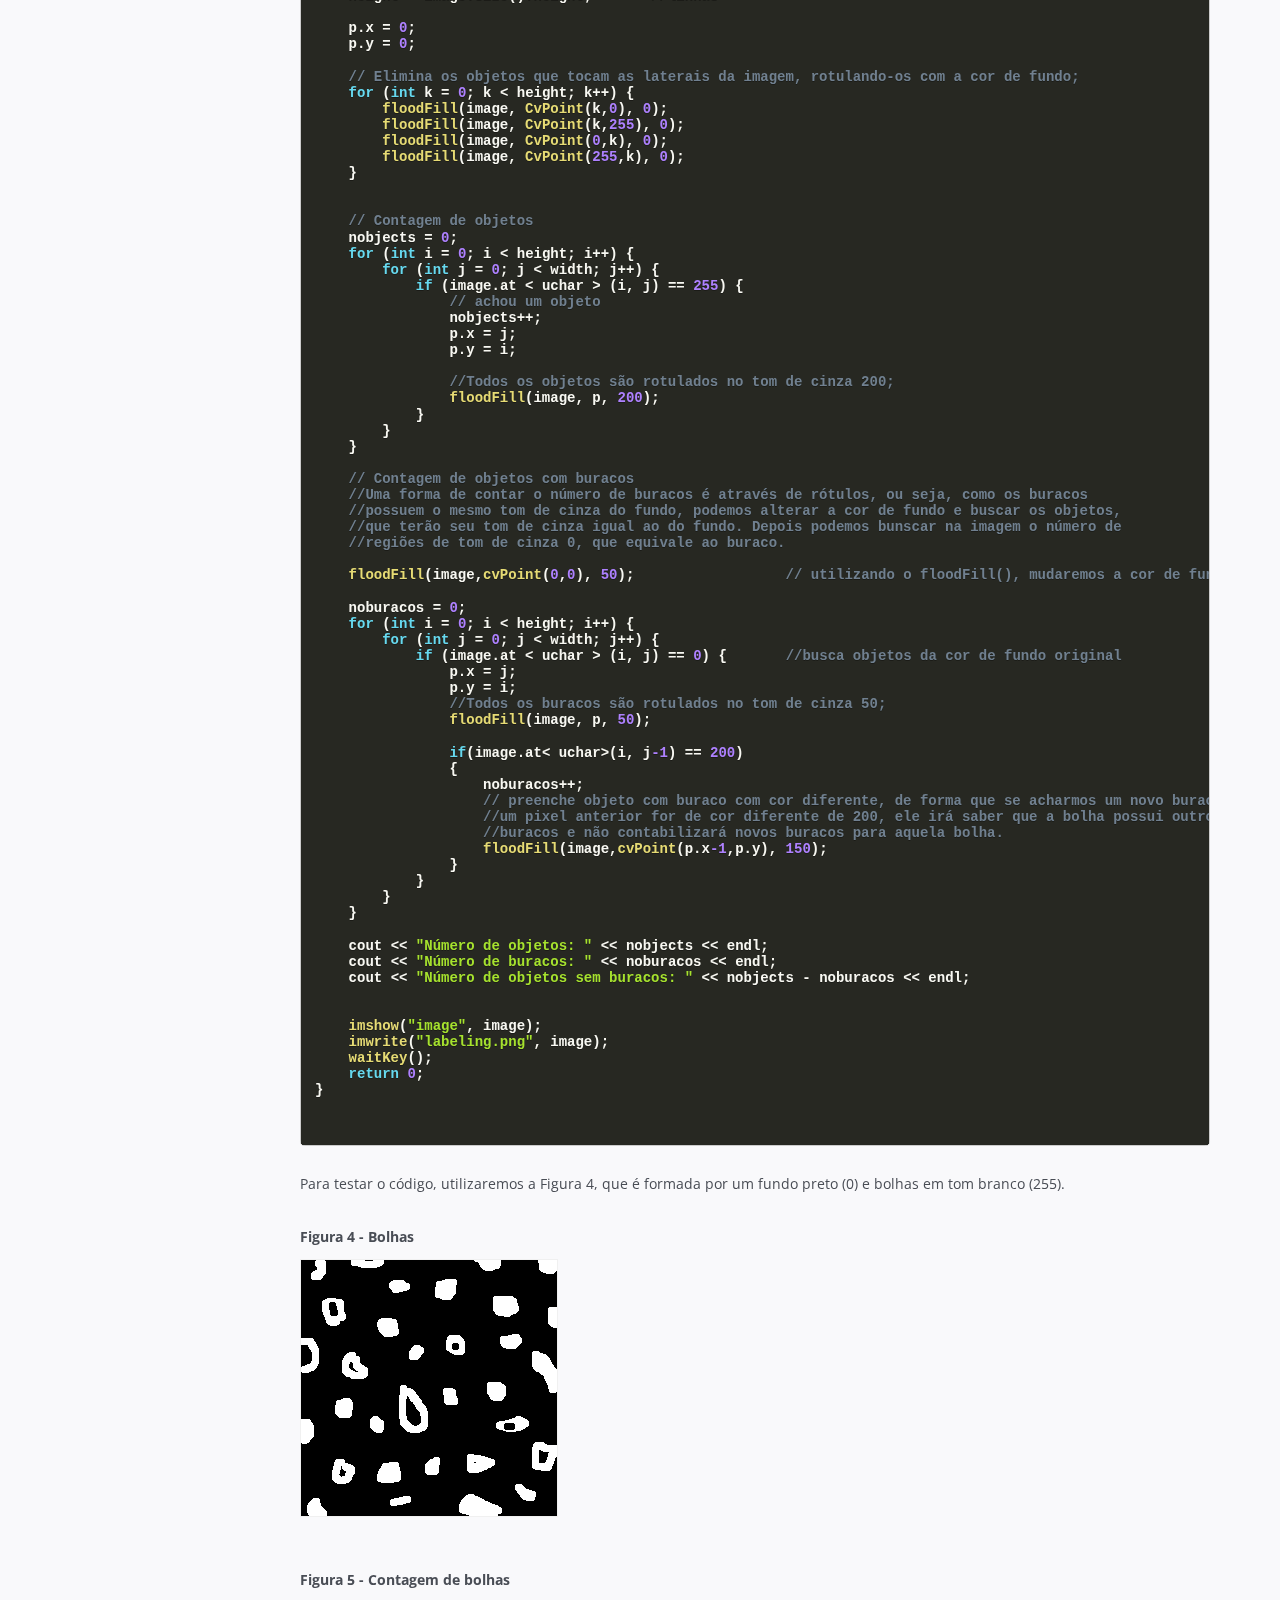
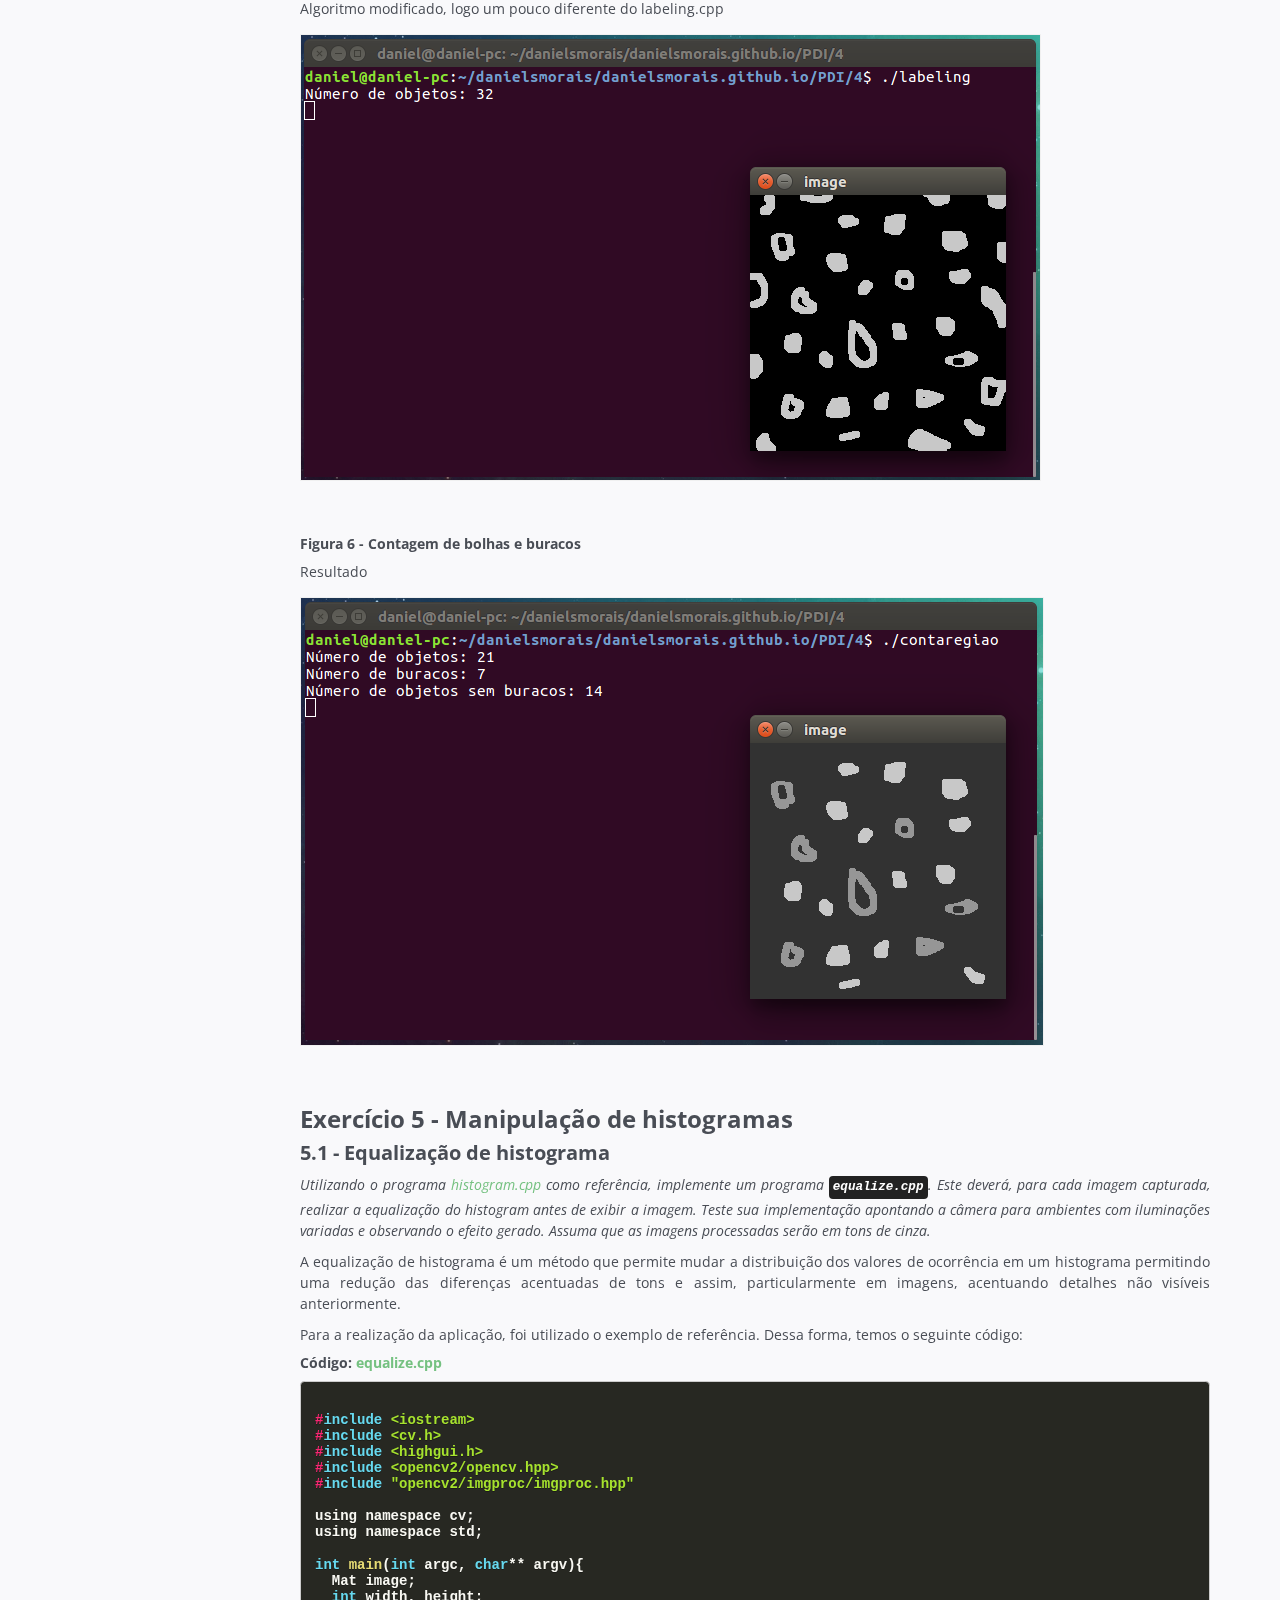
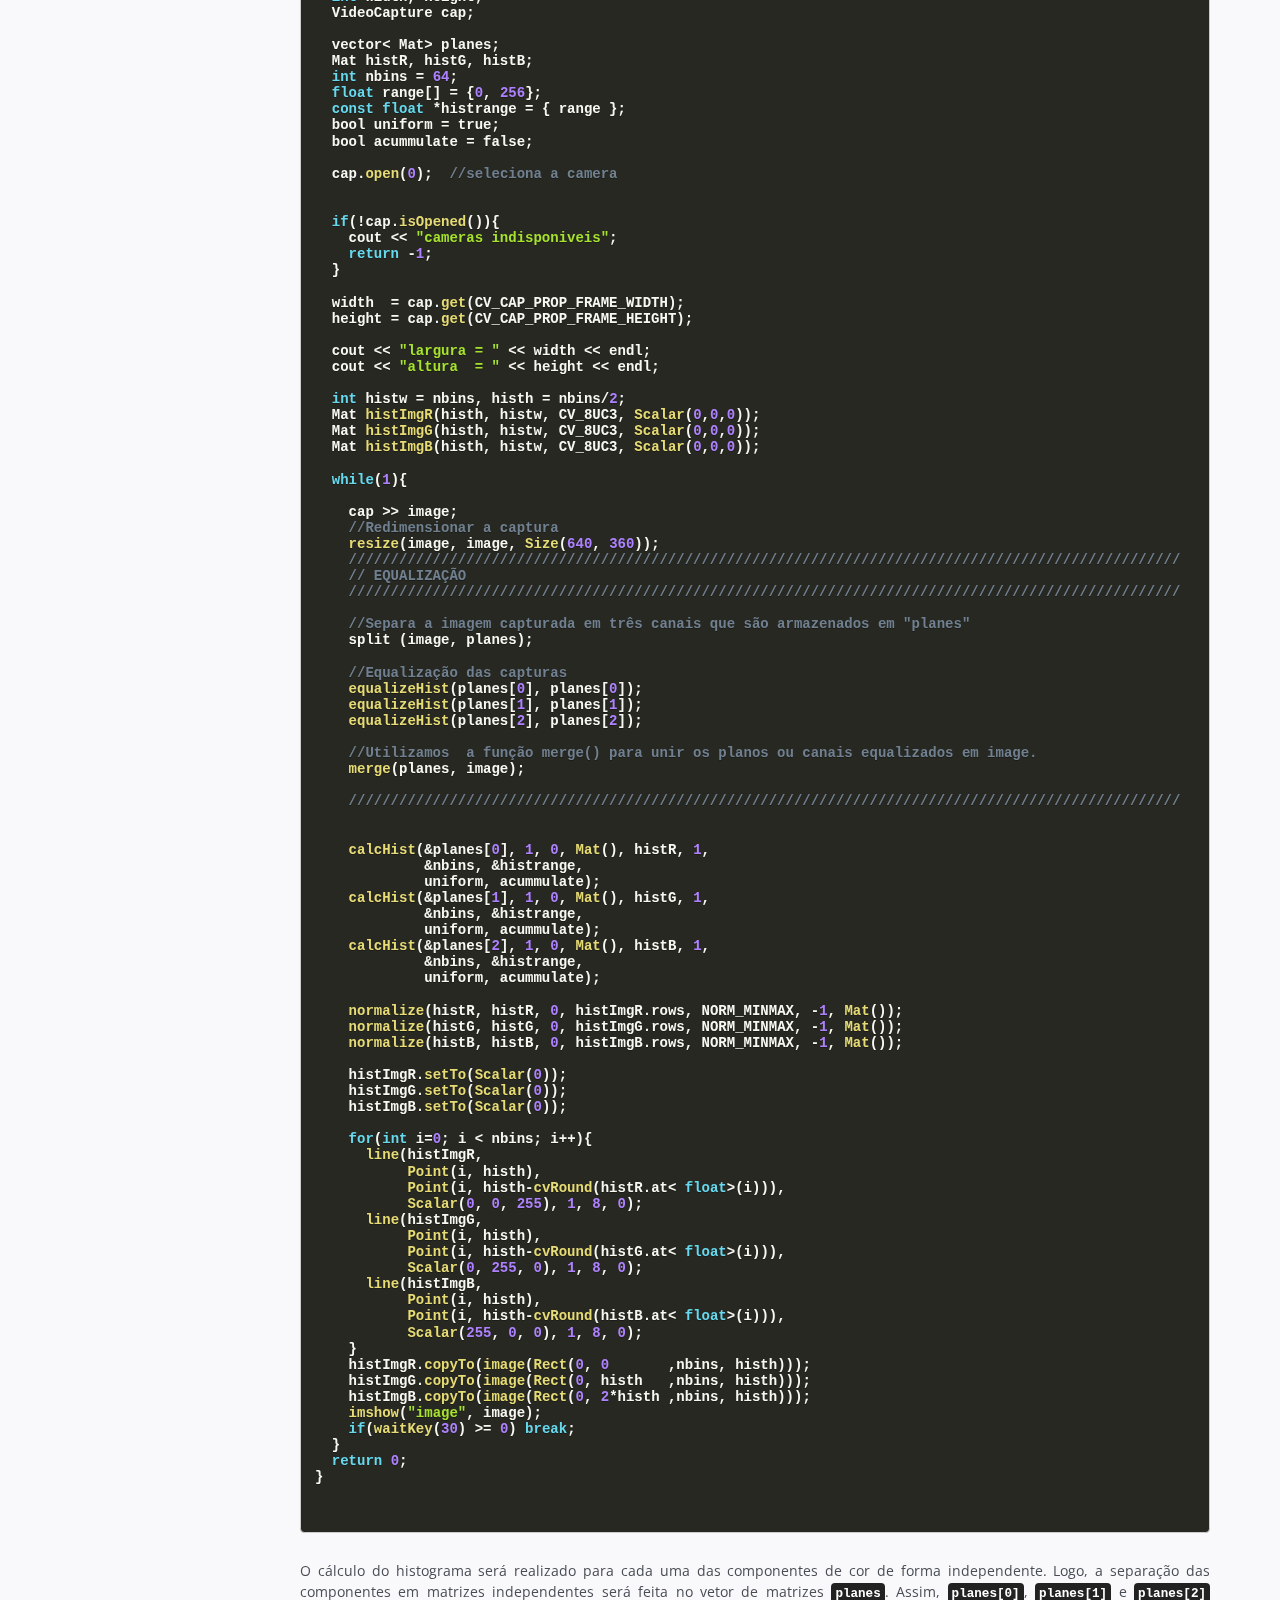
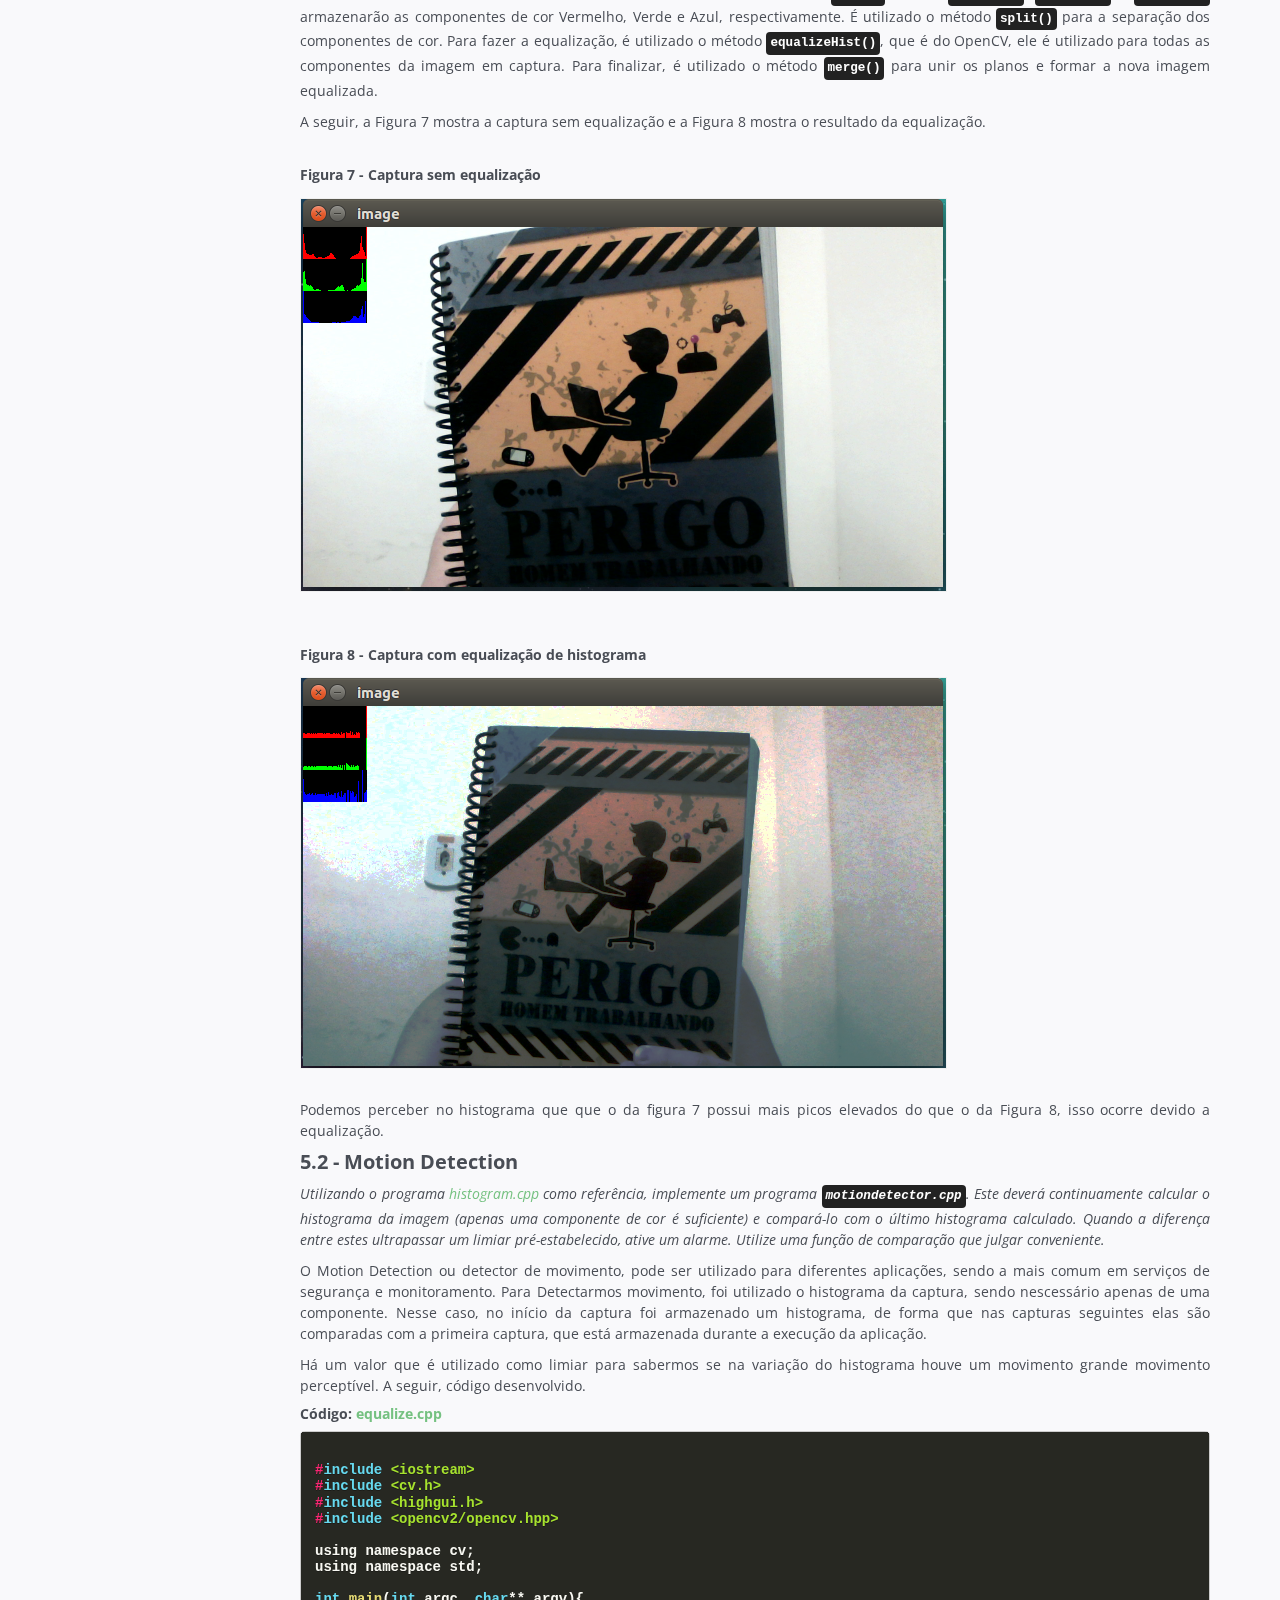
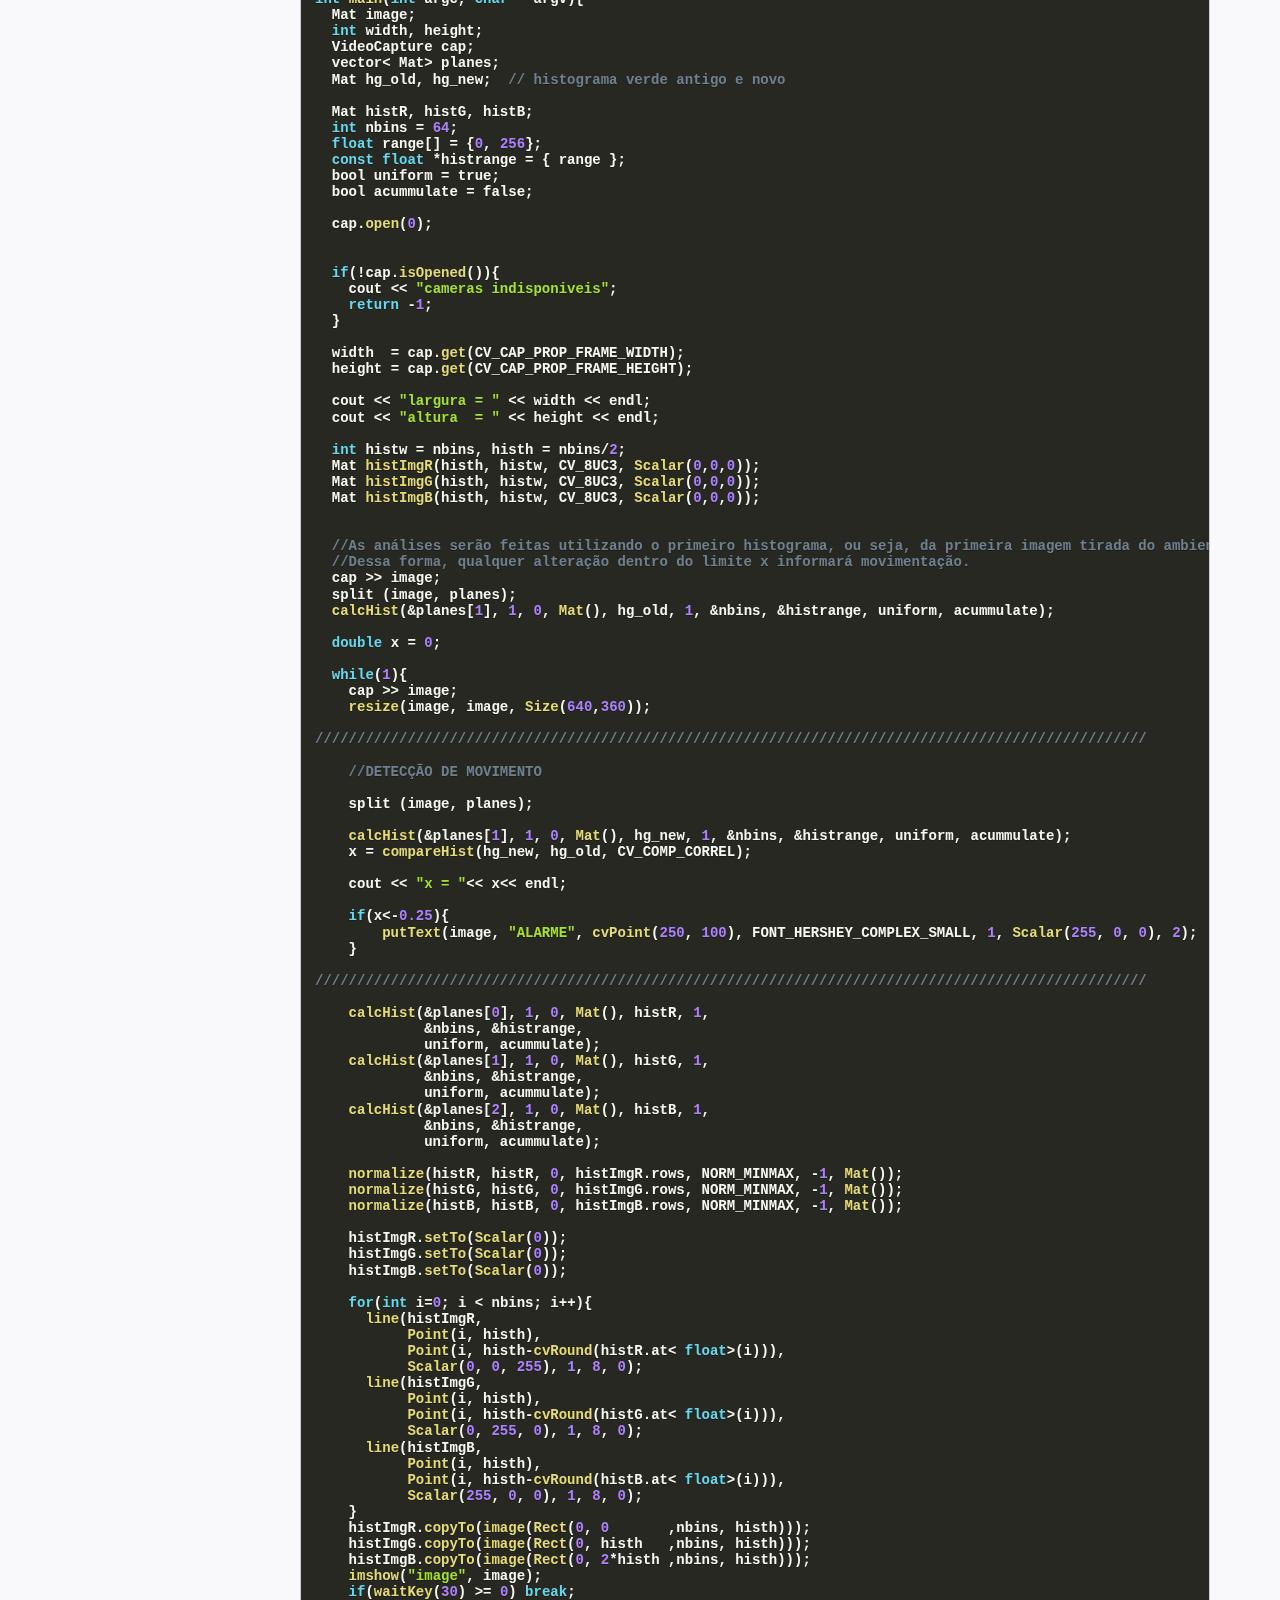
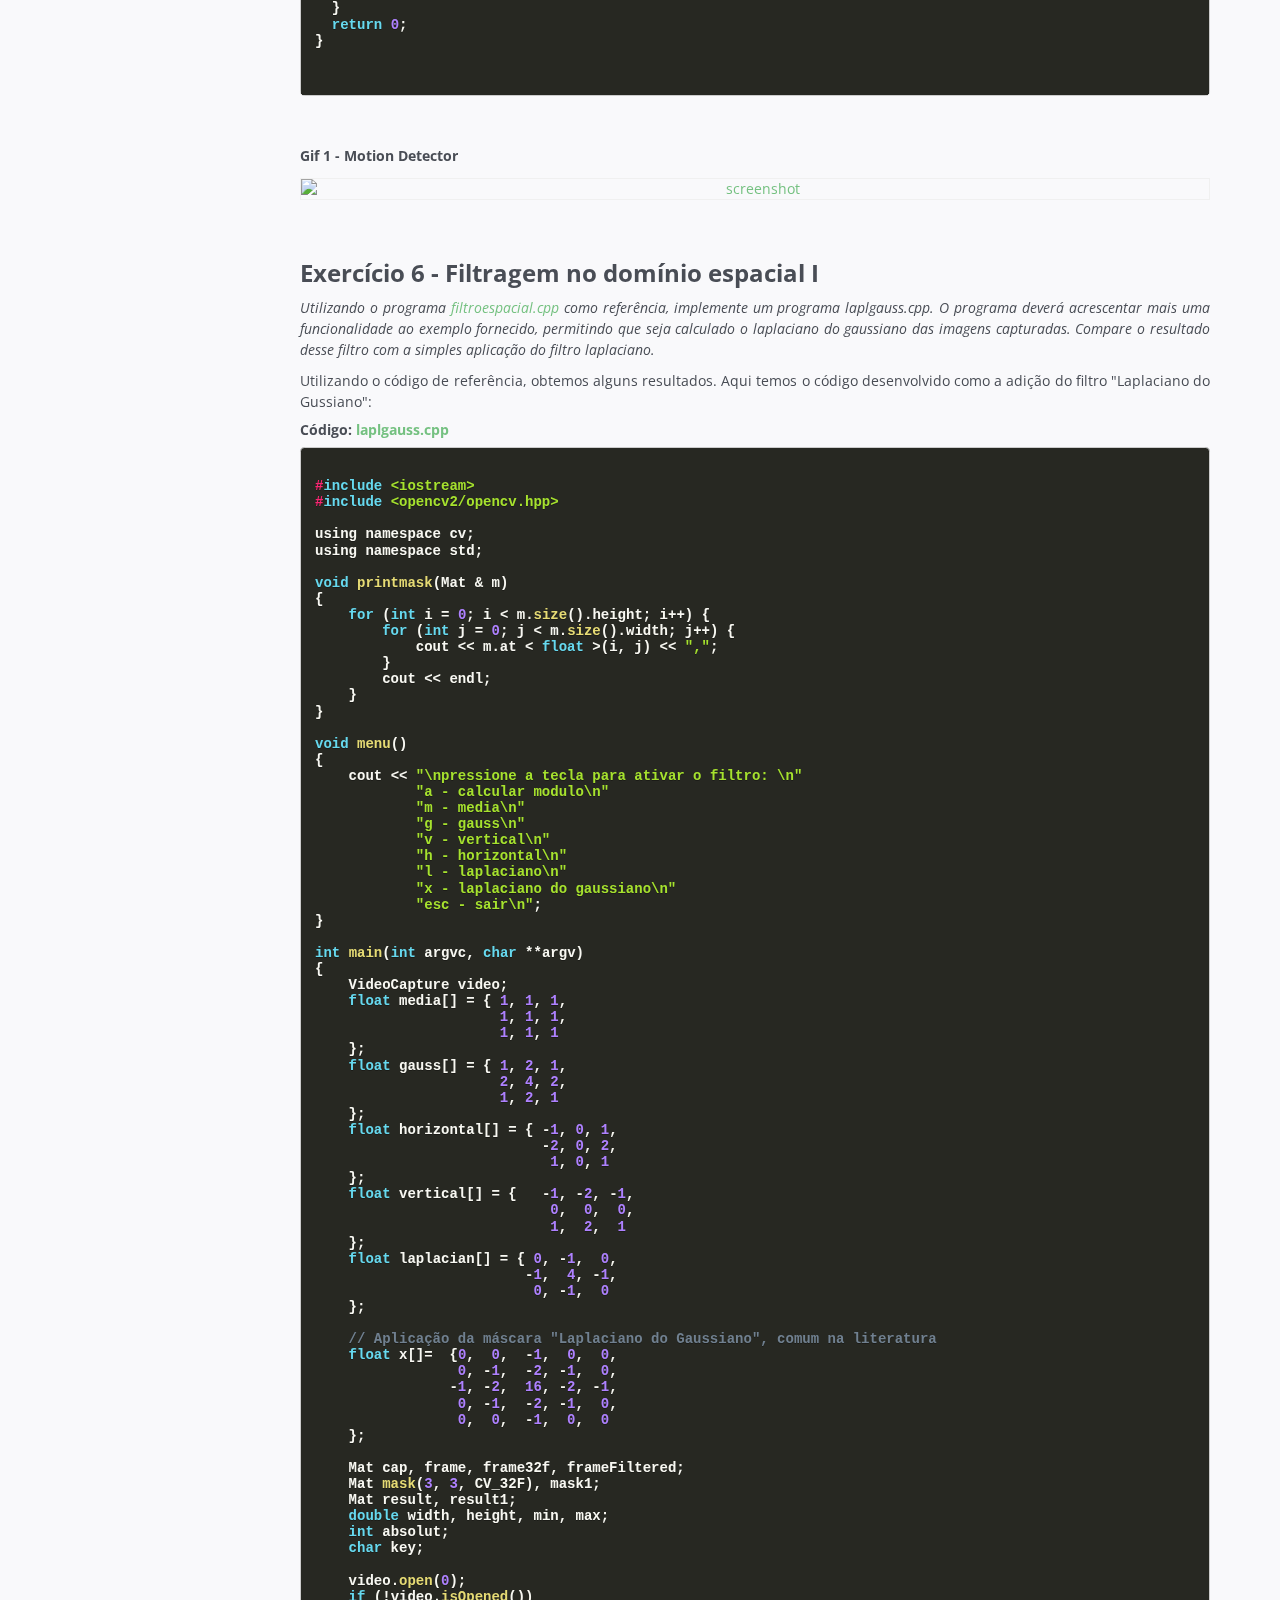
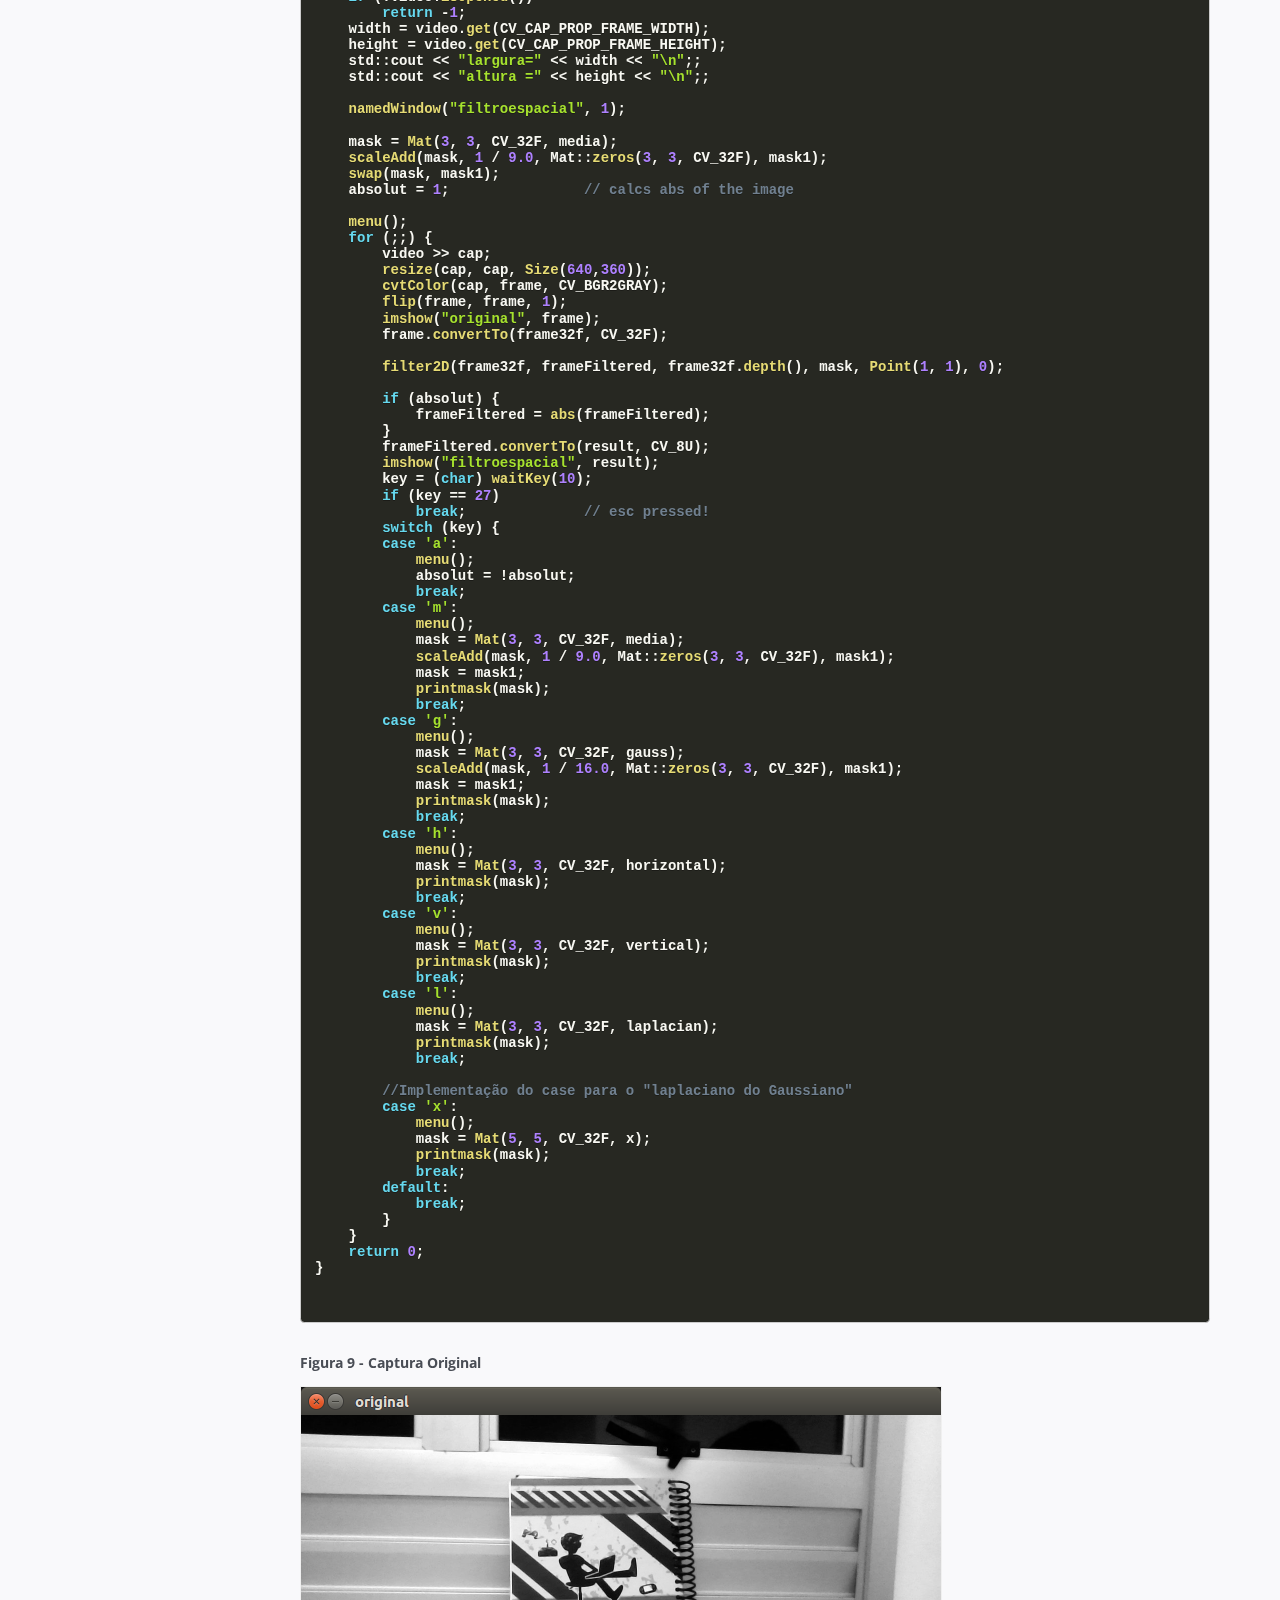
==== commit 296bedcc: "PDI" ====
--- a/pdi.html
+++ b/pdi.html
@@ -21,6 +21,24 @@
     
     <!-- Theme CSS -->
     <link id="theme-style" rel="stylesheet" href="assets/css/styles.css">
+<script type="text/x-mathjax-config">
+  MathJax.Hub.Config({
+    TeX: {
+      equationNumbers: {
+        autoNumber: "AMS"
+      }
+    },
+    tex2jax: {
+      inlineMath: [ ['$','$'], ['\(', '\)'] ],
+      displayMath: [ ['$$','$$'] ],
+      processEscapes: true,
+    }
+  });
+</script>
+
+    <script type="text/javascript" charset="utf-8" src="
+https://cdn.mathjax.org/mathjax/latest/MathJax.js?config=TeX-AMS-MML_HTMLorMML,
+https://vincenttam.github.io/javascripts/MathJaxLocal.js"></script>
     <!-- HTML5 shim and Respond.js IE8 support of HTML5 elements and media queries -->
     <!--[if lt IE 9]>
       <script src="https://oss.maxcdn.com/html5shiv/3.7.2/html5shiv.min.js"></script>
@@ -1087,16 +1105,24 @@
                                 <h2 class="section-title">2ª Unidade</h2>
                                 <div id="step6" class="section-block">
 
-                                    <h1 class="block-title">Exercício 8 - Filtragem no domínio da Frquência</h1>
+                                    <h1 class="block-title">Exercício 8 - Filtragem no domínio da Frequência</h1>
 
                                     <p><i>
 				    Utilizando o programa <a href="PDI/8/dft.cpp">dft.cpp</a> como referência, implemente o filtro homomórfico para melhorar imagens com iluminação irregular. Crie uma cena mal iluminada e ajuste os parâmetros do filtro homomórfico para corrigir a iluminação da melhor forma possível. Assuma que a imagem fornecida é em tons de cinza.
 				    </i></p>
                                     
                                     <p>
-				    Através do modelo de iluminação-reflectância, é possível desenvolver um procedimento no domínio da frequência para melhorar a aparência de uma imagem efetuando simultaneamente a compressão da faixa de intensidade e o realce de contraste. Uma imagem pode ser expressa por <i>f(x,y) = i(x,y)r(x,y)</i> , mas ela não pode ser utilizada diretamente para atuar sobre os componentes de frequência de iluminação e reflectância, pois a Transformada de Fourier de um produto não é o produto das transformadas. Para que isso seja possível, aplicaremos o logaritmo na expressão, pois o logaritmo de um produto é a soma dos logaritmos.
+				    Através do modelo de iluminação-reflectância, é possível desenvolver um procedimento no domínio da frequência para melhorar a aparência de uma imagem efetuando simultaneamente a compressão da faixa de intensidade e o realce de contraste. Uma imagem pode ser expressa por $f(x,y) = i(x,y)r(x,y)$ , mas ela não pode ser utilizada diretamente para atuar sobre os componentes de frequência de iluminação e reflectância, pois a Transformada de Fourier de um produto não é o produto das transformadas. Para que isso seja possível, aplicaremos o logaritmo na expressão, pois o logaritmo de um produto é a soma dos logaritmos.
                                     </p>
-<p><a href="https://www.codecogs.com/eqnedit.php?latex=z(x,y)&space;=&space;ln(f(x,y))&space;=&space;ln(i(x,y))&space;&plus;&space;ln(r(x,y))" target="_blank"><img src="https://latex.codecogs.com/gif.latex?z(x,y)&space;=&space;ln(f(x,y))&space;=&space;ln(i(x,y))&space;&plus;&space;ln(r(x,y))" title="z(x,y) = ln(f(x,y)) = ln(i(x,y)) + ln(r(x,y))" /></a></p>
+<p>$$z(x,y) = ln(f(x,y)) = ln(i(x,y)) + ln(r(x,y))$$</p>
+
+<p>Podemos seguir os passos abaixo para obtenção da imagem filtrada:</p>
+<p>$$f(x,y) \longrightarrow ln \longrightarrow DFT \longrightarrow H(u,v) \longrightarrow (DFT)^{-1} \longrightarrow exp  \longrightarrow g(x,y)$$</p>
+
+<p>O cálculo do filtro é dado por:  $$H(u,v) = (\gamma_{H} - \gamma_{L})[1-e^{-c[D^2(u,v)/D_0^2]}] + \gamma_{L} $$ onde $c$ é a constante que controla a inclinação da função à medida que ela realiza a transição entre $\gamma_{L}$ e $\gamma_{H}$.</p>
+
+<p>A seguir, código desenvolvido a partir desses conceitos:</p>
+
                                     
                                     <div clas="code-block">
                                     <h6>Código: <a href="PDI/8/homomorfico.cpp">homomorfico.cpp</a></h6>
@@ -1111,8 +1137,8 @@
 
 Mat complexImage, padded, filter;
 Mat image, imagegray, tmp;
-Mat_<float> realInput, zeros;
-vector<Mat> planos;
+Mat_< float > realInput, zeros;
+vector < Mat > planos;
 
 
 int dft_M, dft_N;
@@ -1134,12 +1160,12 @@
     double c0 = C0/100.0;
 
     // Calcula o filtro pixel a pixel
-    for(int i=0; i<dft_M; i++)
+    for(int i=0; i < dft_M; i++)
     {
-        for(int j=0; j<dft_N; j++)
+        for(int j=0; j < dft_N; j++)
         {
             double D = pow(i-dft_M/2,2)+pow(j-dft_N/2, 2);
-            tmp.at<float> (i,j) = (gH-gL)*(1-exp(-c0*D/pow(d0,2)))+gL;
+            tmp.at< float > (i,j) = (gH-gL)*(1-exp(-c0*D/pow(d0,2)))+gL;
         }
     }
 
@@ -1208,7 +1234,7 @@
     copyMakeBorder(image, padded, 0, dft_M - image.rows, 0, dft_N - image.cols, BORDER_CONSTANT, Scalar::all(0));
 
     // parte imaginaria da matriz complexa (preenchida com zeros)
-    zeros = Mat_<float>::zeros(padded.size());
+    zeros = Mat_ < float > ::zeros(padded.size());
 
     // prepara a matriz complexa para ser preenchida
     complexImage = Mat(padded.size(), CV_32FC2, Scalar(0));
@@ -1235,7 +1261,7 @@
         // imagem complexa
         planos.clear();
         // cria a compoente real
-        realInput = Mat_<float>(padded);
+        realInput = Mat_ < float > (padded);
 
         // soma com 1 para evitar problemas de log(0) o erro e minimo
         realInput += Scalar::all(1);
@@ -1288,7 +1314,7 @@
     planos[0].convertTo(res, CV_8UC1, 255.0);
     // salva a imagem resultante
     imwrite("filtrada.png", res);
-    vector<Mat> pFiltro;
+    vector < Mat > pFiltro;
     split(filter,pFiltro);
     normalize(pFiltro[0], pFiltro[0], 0, 1, CV_MINMAX);
     pFiltro[0].convertTo(res, CV_8UC1, 255.0);
@@ -1300,18 +1326,90 @@
 }
 
                                 </code></pre>
-                                </div>  
-                                    
+                                </div>
+
+
+                                <div class="section-block">
+                                	<h6>Figura 16 - Imagem original colorida</h6> 
+                                        <div class="screenshot-holder">
+                                            <a data-title="terminal" data-toggle="lightbox"><img class="img-responsive" 
+                                            src="PDI/8/noite.jpg" alt="screenshot"></a>                                                
+                                        </div>                   
                                 </div><!--//section-block-->
-                                <div id="html" class="section-block">                          
-
-     
-                                    
+
+                                <div class="section-block">
+                                	<h6>Figura 17 - Imagem original em escala de cinza</h6> 
+                                        <div class="screenshot-holder">
+                                            <a data-title="terminal" data-toggle="lightbox"><img class="img-responsive" 
+                                            src="PDI/8/original.png" alt="screenshot"></a>                                                
+                                        </div>                   
                                 </div><!--//section-block-->
-                                
-                                
-
-                            
+
+                                <div class="section-block">
+                                	<h6>Figura 18 - Programa em execução</h6> 
+                                        <div class="screenshot-holder">
+                                            <a data-title="terminal" data-toggle="lightbox"><img class="img-responsive" 
+                                            src="PDI/8/tela.png" alt="screenshot"></a>                                                
+                                        </div>                   
+                                </div><!--//section-block-->
+
+                                <div class="section-block">
+                                	<h6>Figura 19 - Imagem filtrada</h6> 
+                                        <div class="screenshot-holder">
+                                            <a data-title="terminal" data-toggle="lightbox"><img class="img-responsive" 
+                                            src="PDI/8/filtrada_.png" alt="screenshot"></a>                                                
+                                        </div>                   
+                                </div><!--//section-block-->
+
+                                <div class="section-block">
+                                	<h6>Figura 20 - Filtro</h6> 
+                                        <div class="screenshot-holder">
+                                            <a data-title="terminal" data-toggle="lightbox"><img class="img-responsive" 
+                                            src="PDI/8/filtro_.png" alt="screenshot"></a>                                                
+                                        </div>                   
+                                </div><!--//section-block-->
+                                     
+                                </div><!--//section-block-->
+<!-- EXERCÍCIO 9 -->
+<div id="step7" class="section-block">
+
+                                    <h1 class="block-title">Exercício 11 - Pontilhismo</h1>
+
+                                    <p><i>
+				                    Utilizando o programa <a href="PDI/8/dft.cpp">dft.cpp</a> como referência, implemente o filtro homomórfico para melhorar imagens com iluminação irregular. Crie uma cena mal iluminada e ajuste os parâmetros do filtro homomórfico para corrigir a iluminação da melhor forma possível. Assuma que a imagem fornecida é em tons de cinza.
+				                    </i></p>
+                                    
+                                    <p>
+				                    Através do modelo de iluminação-reflectância, é possível desenvolver um procedimento no domínio da frequência para melhorar a aparência de uma imagem efetuando simultaneamente a compressão da faixa de intensidade e o realce de contraste. Uma imagem pode ser expressa por $f(x,y) = i(x,y)r(x,y)$ , mas ela não pode ser utilizada diretamente para atuar sobre os componentes de frequência de iluminação e reflectância, pois a Transformada de Fourier de um produto não é o produto das transformadas. Para que isso seja possível, aplicaremos o logaritmo na expressão, pois o logaritmo de um produto é a soma dos logaritmos.
+                                    </p>
+
+
+                                    
+                                    <div clas="code-block">
+                                    <h6>Código: <a href="PDI/8/homomorfico.cpp">homomorfico.cpp</a></h6>
+                                    <pre><code class="language-c++">
+#include &#60;iostream&#62;
+#include &#60;highgui.h&#62;
+#include &#60;opencv2/opencv.hpp&#62;
+#include &#60;opencv2/imgproc/imgproc.hpp&#62;
+
+
+                                </code></pre>
+                                </div>
+
+
+                                <div class="section-block">
+                                	<h6>Figura 16 - Imagem original colorida</h6> 
+                                        <div class="screenshot-holder">
+                                            <a data-title="terminal" data-toggle="lightbox"><img class="img-responsive" 
+                                            src="PDI/8/noite.jpg" alt="screenshot"></a>                                                
+                                        </div>                   
+                                </div><!--//section-block-->
+
+
+                                     
+                                </div><!--//section-block-->                                
+                              
                             </section><!--//doc-section-->
                             
                             
@@ -1394,7 +1492,7 @@
                                     <a class="scrollto" href="#2unidade-section">2ª UNIDADE</a>
                                     <ul class="nav doc-sub-menu">
                                         <li><a class="scrollto" href="#step6">Exercício 8</a></li>
-					<li><a class="scrollto" href="#step7">Exercício 9</a></li>
+					                    <li><a class="scrollto" href="#step7">Exercício 11</a></li>
 
                                     </ul><!--//nav-->
                                 </li>
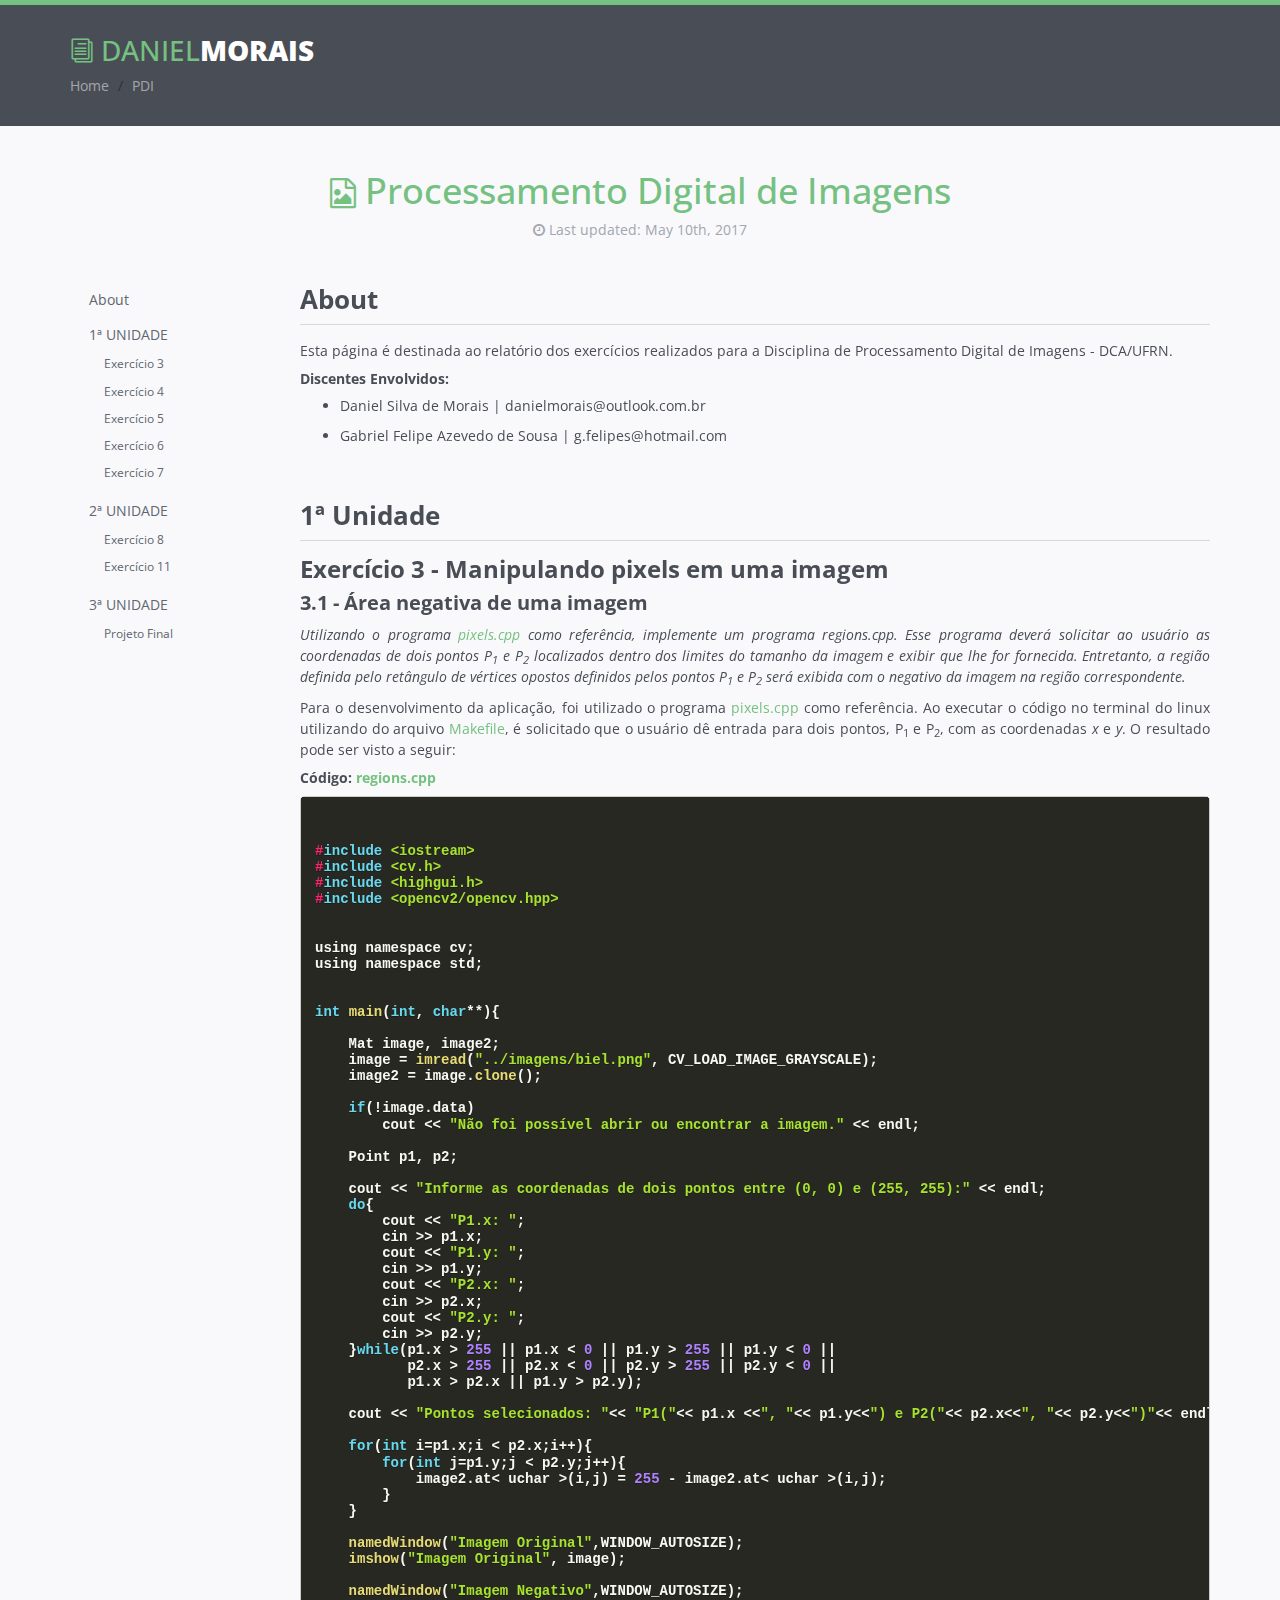
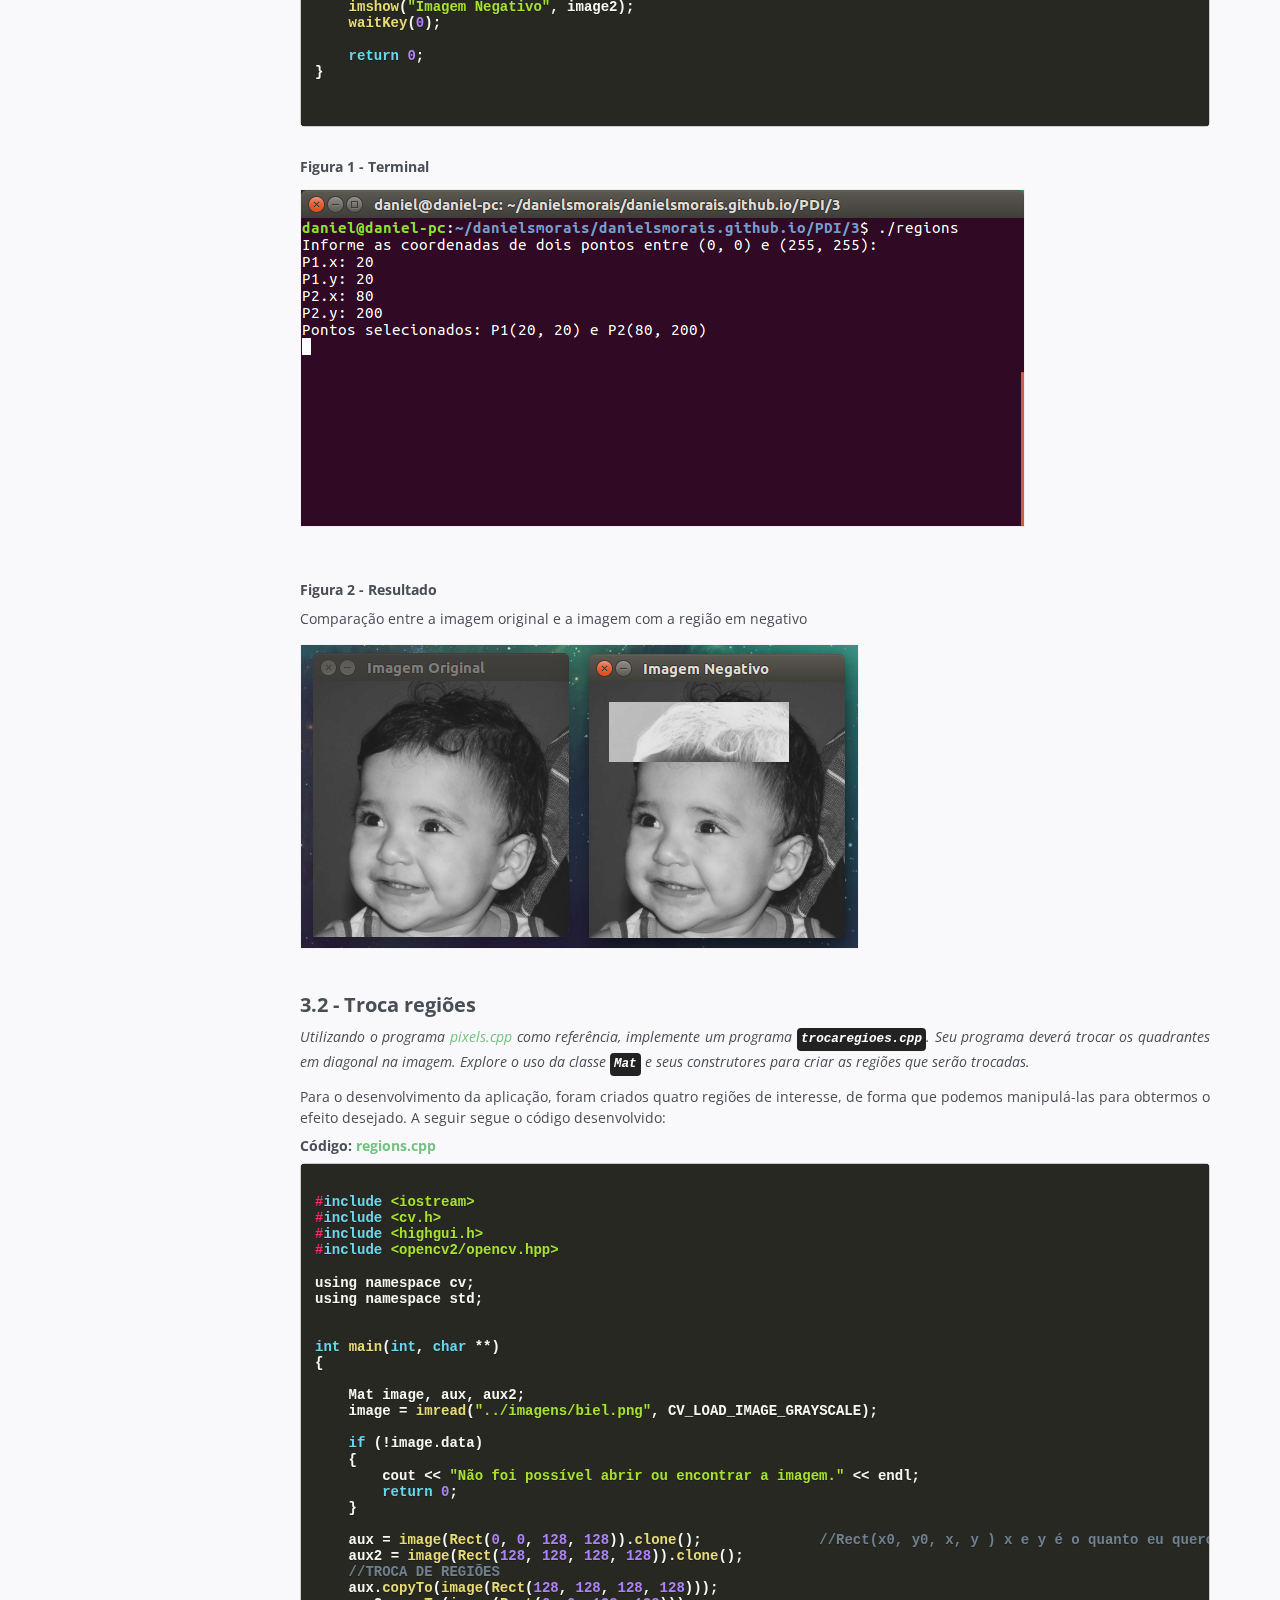
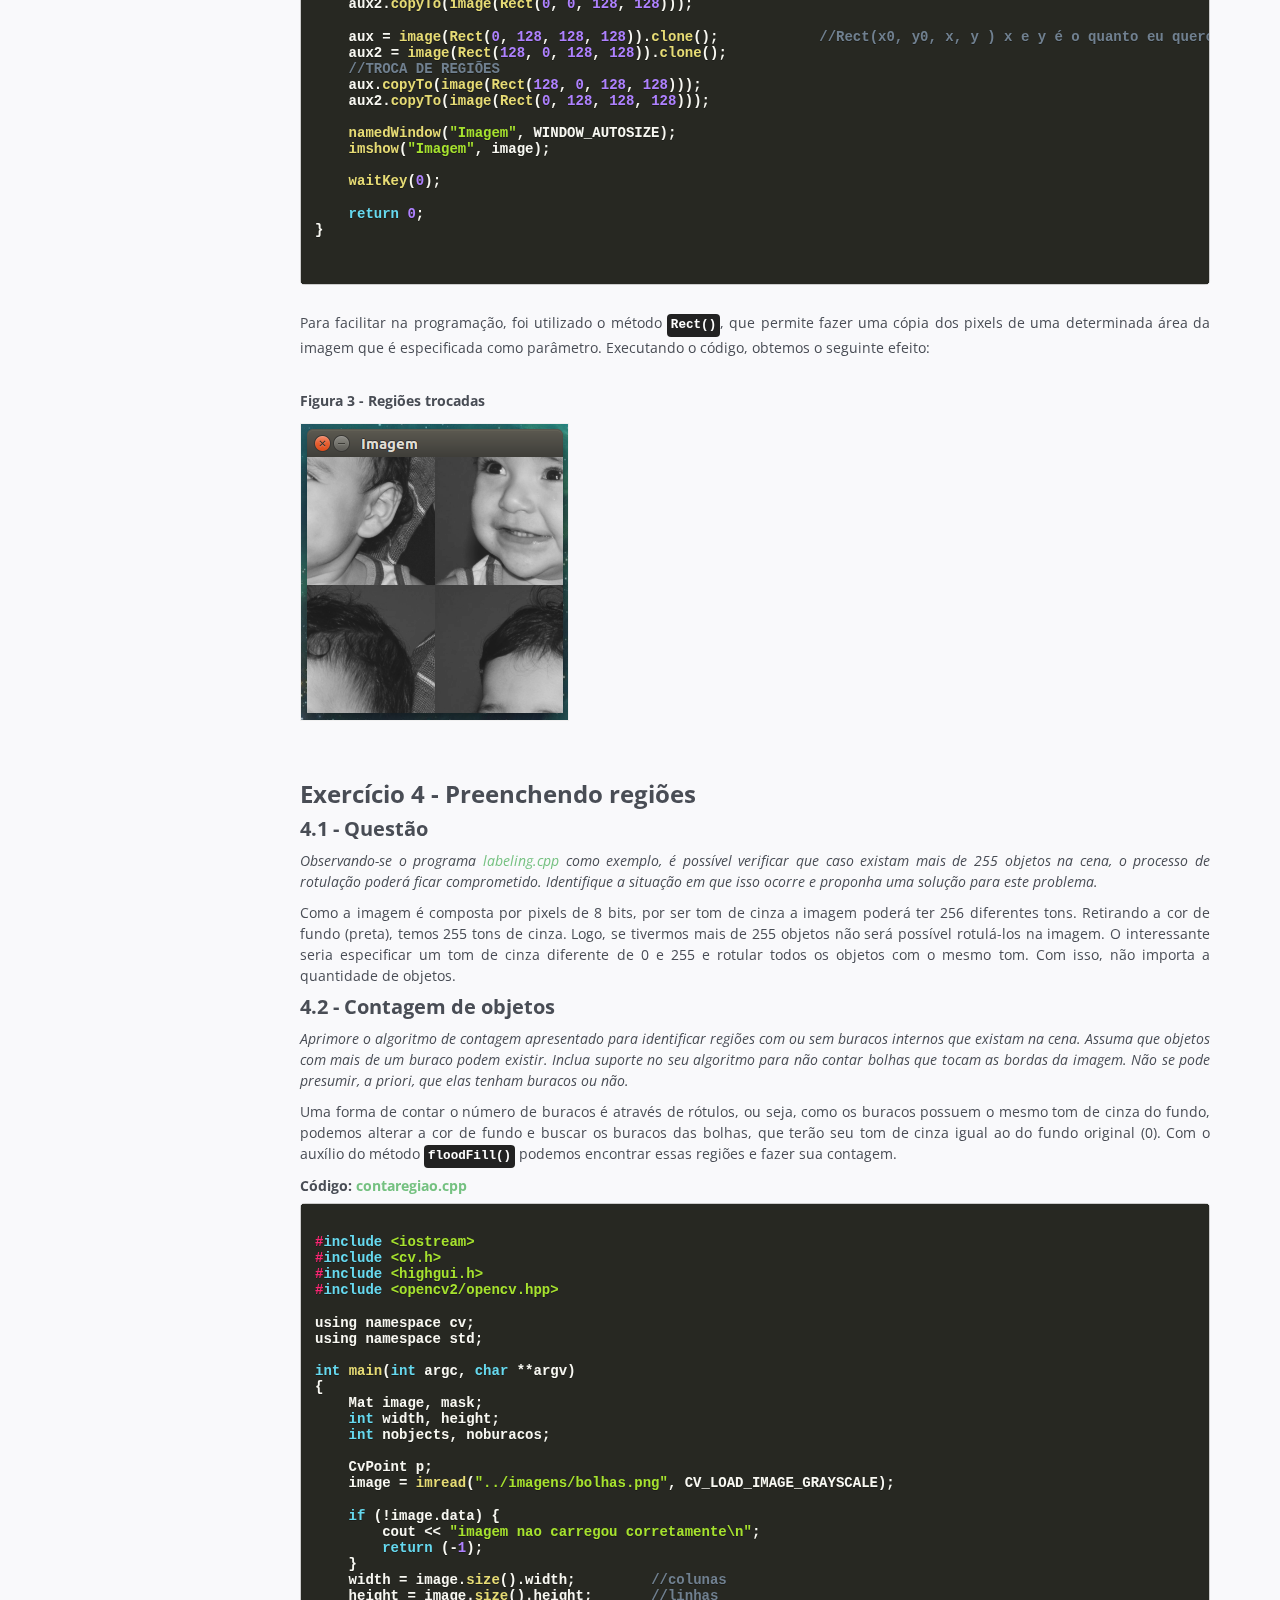
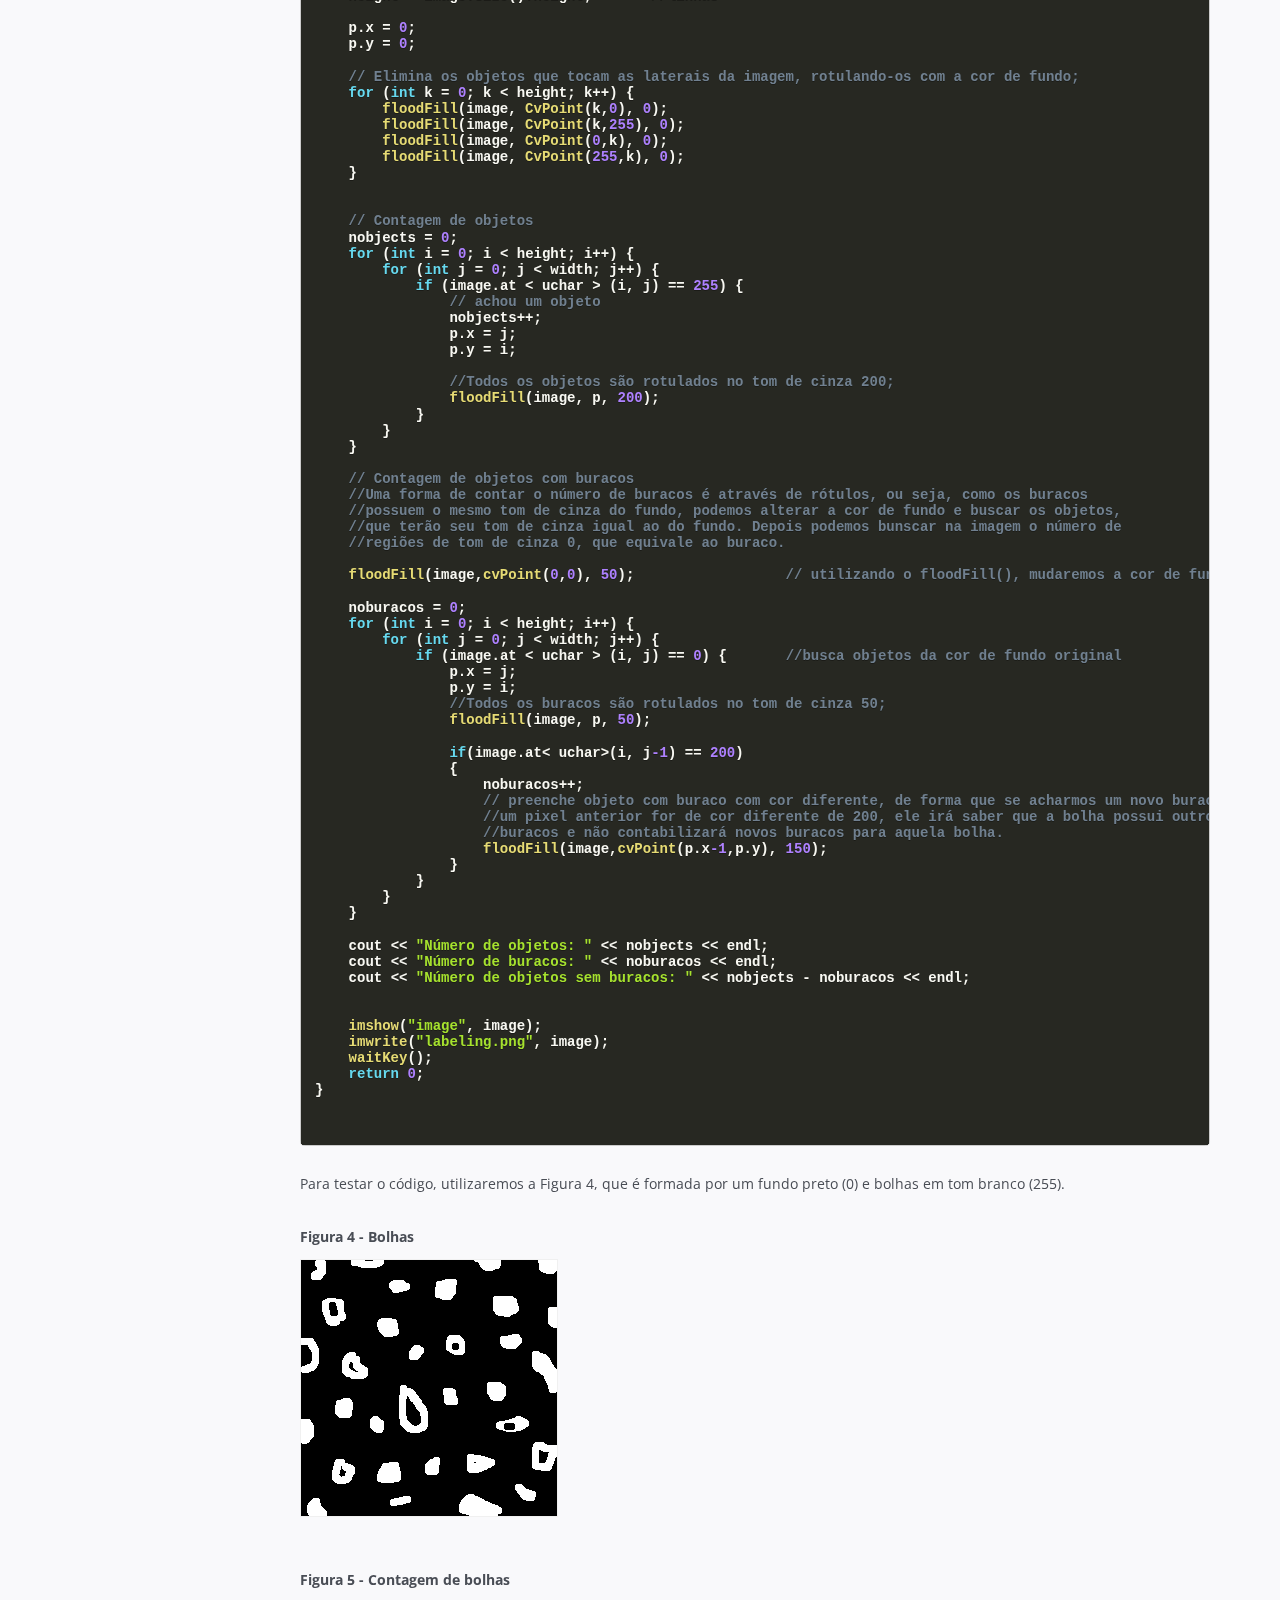
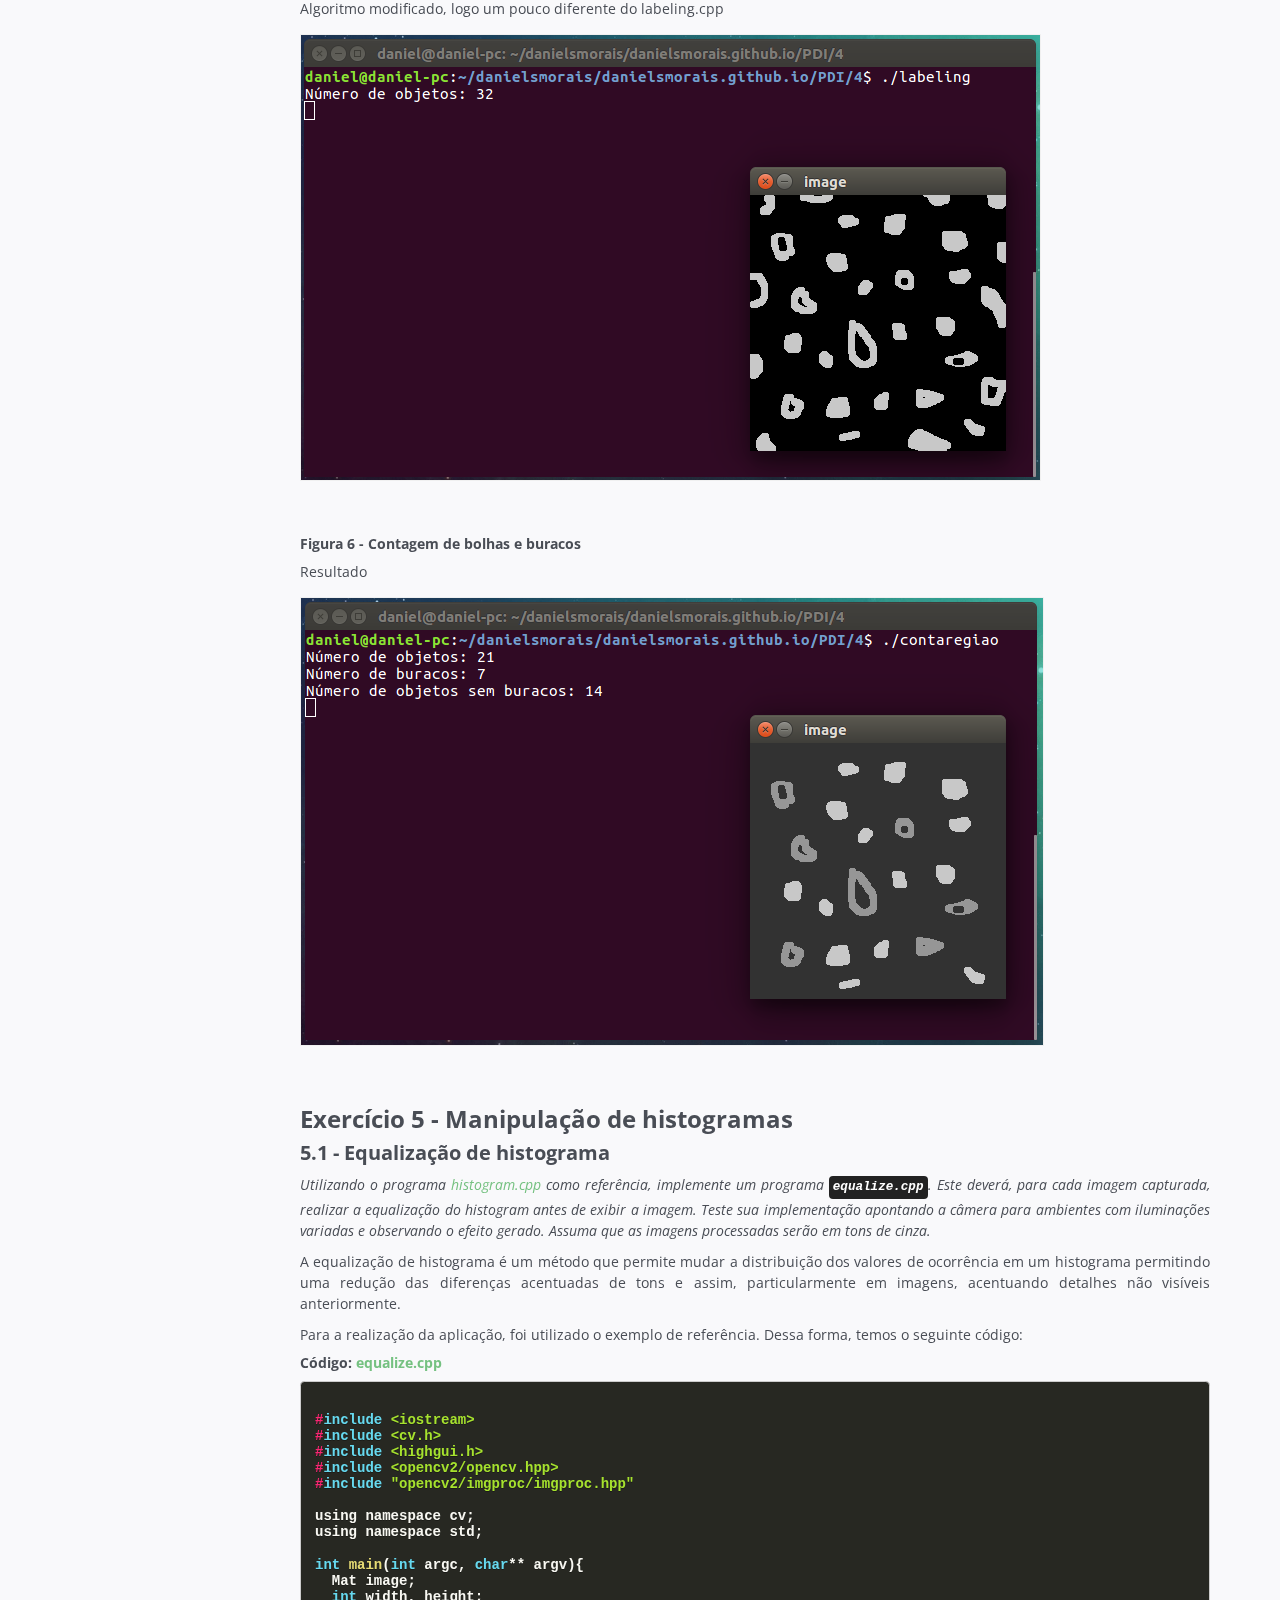
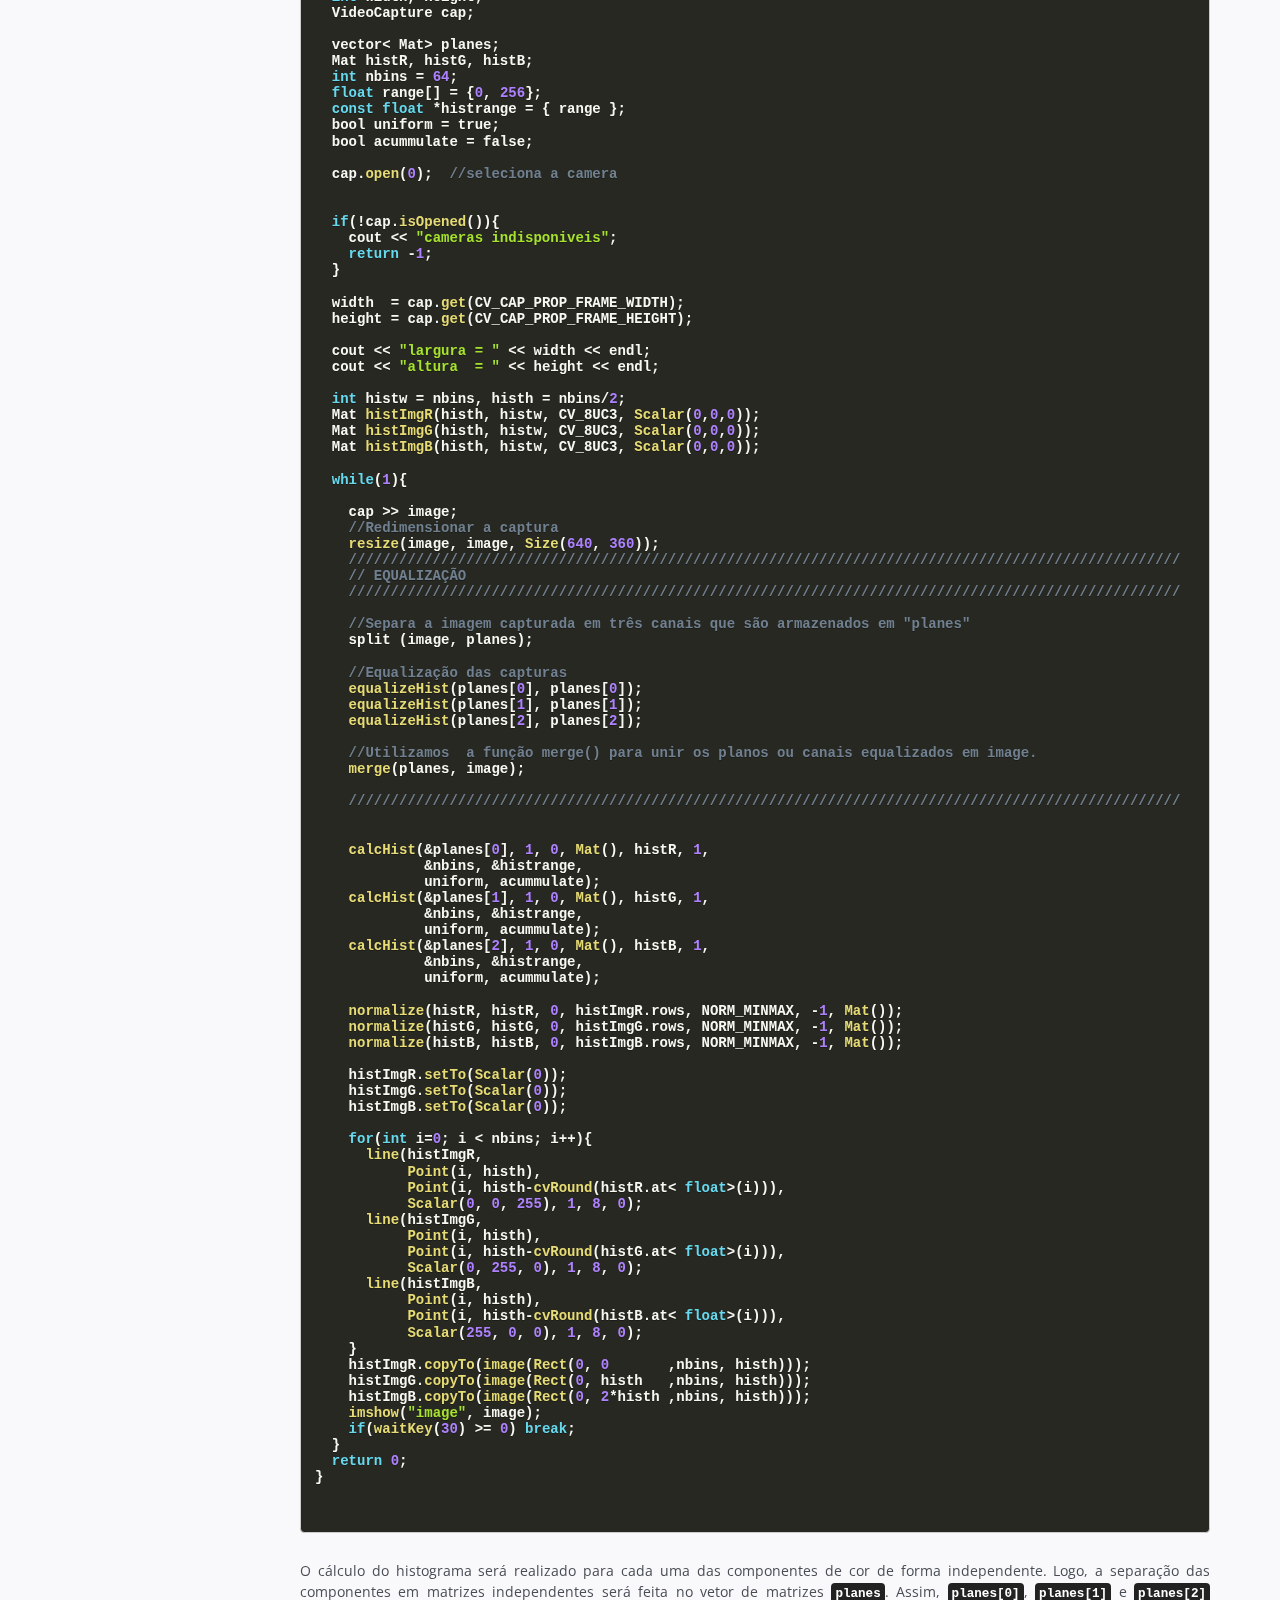
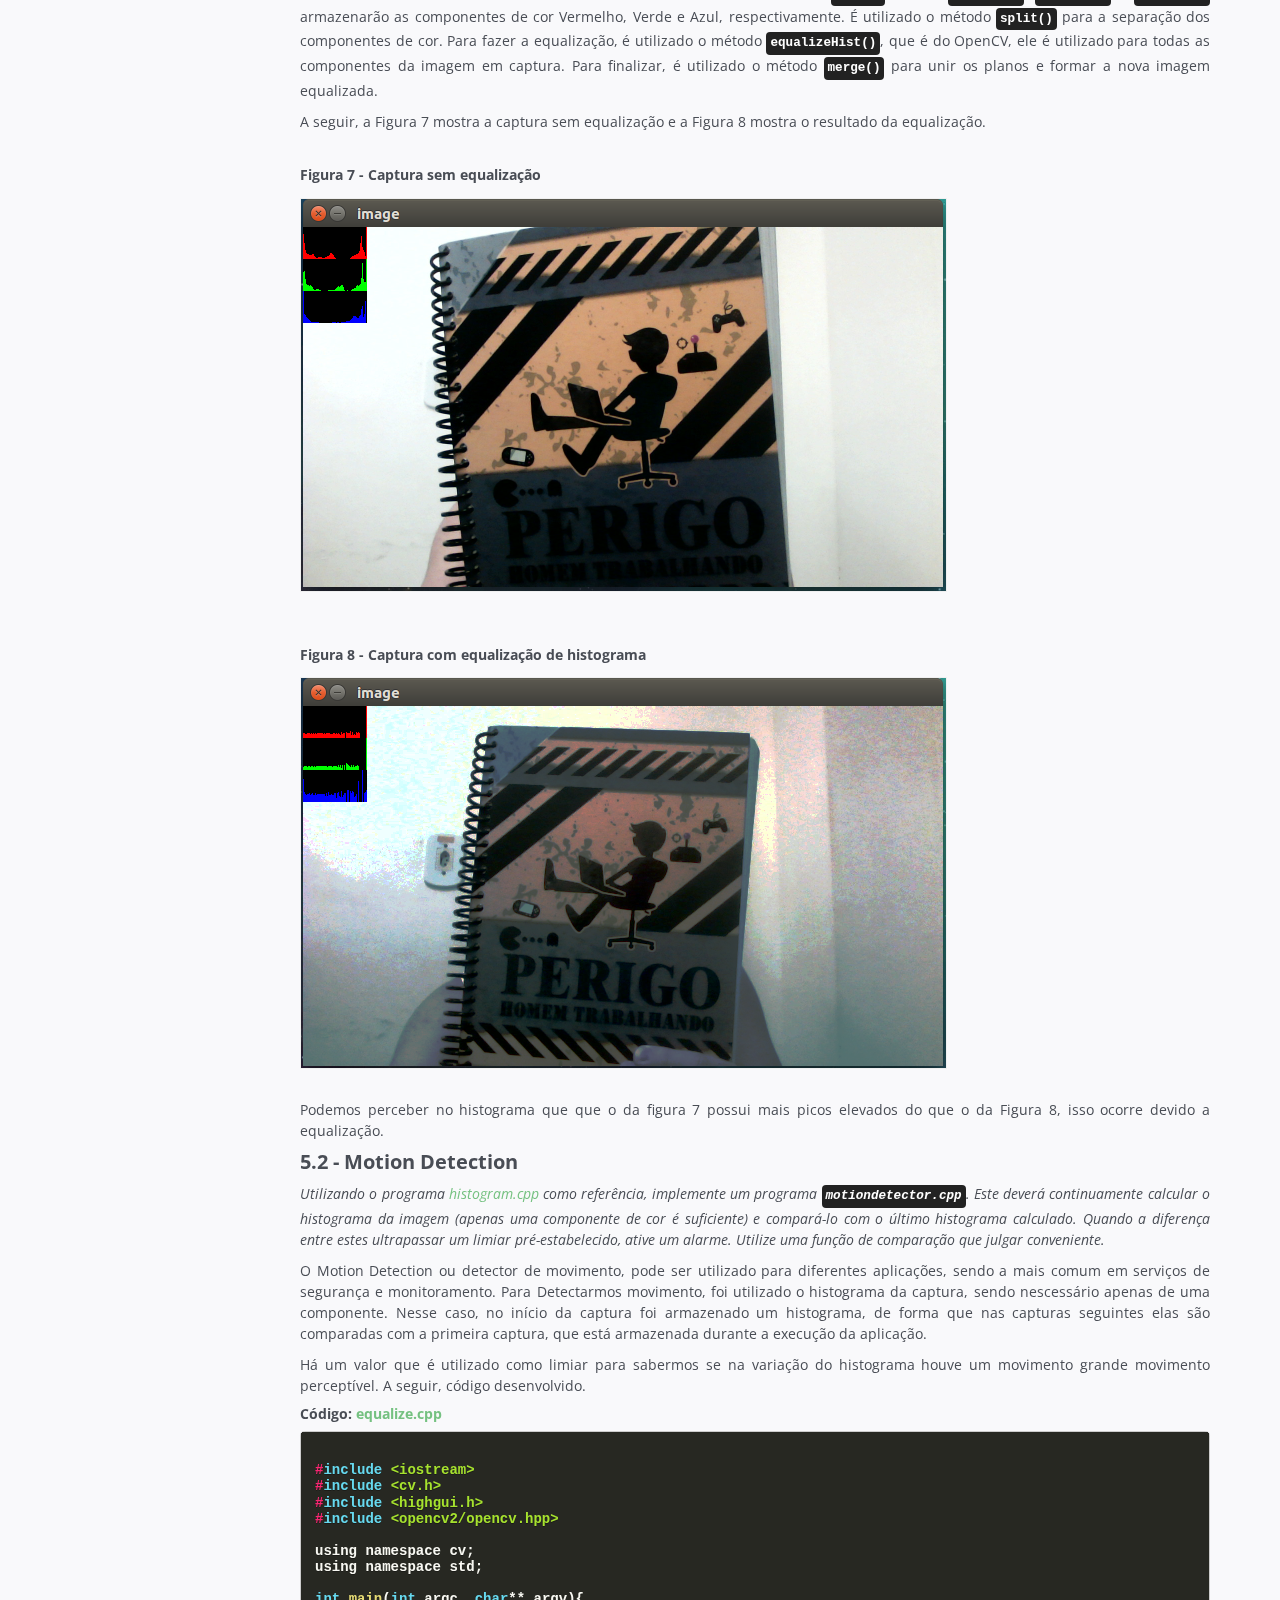
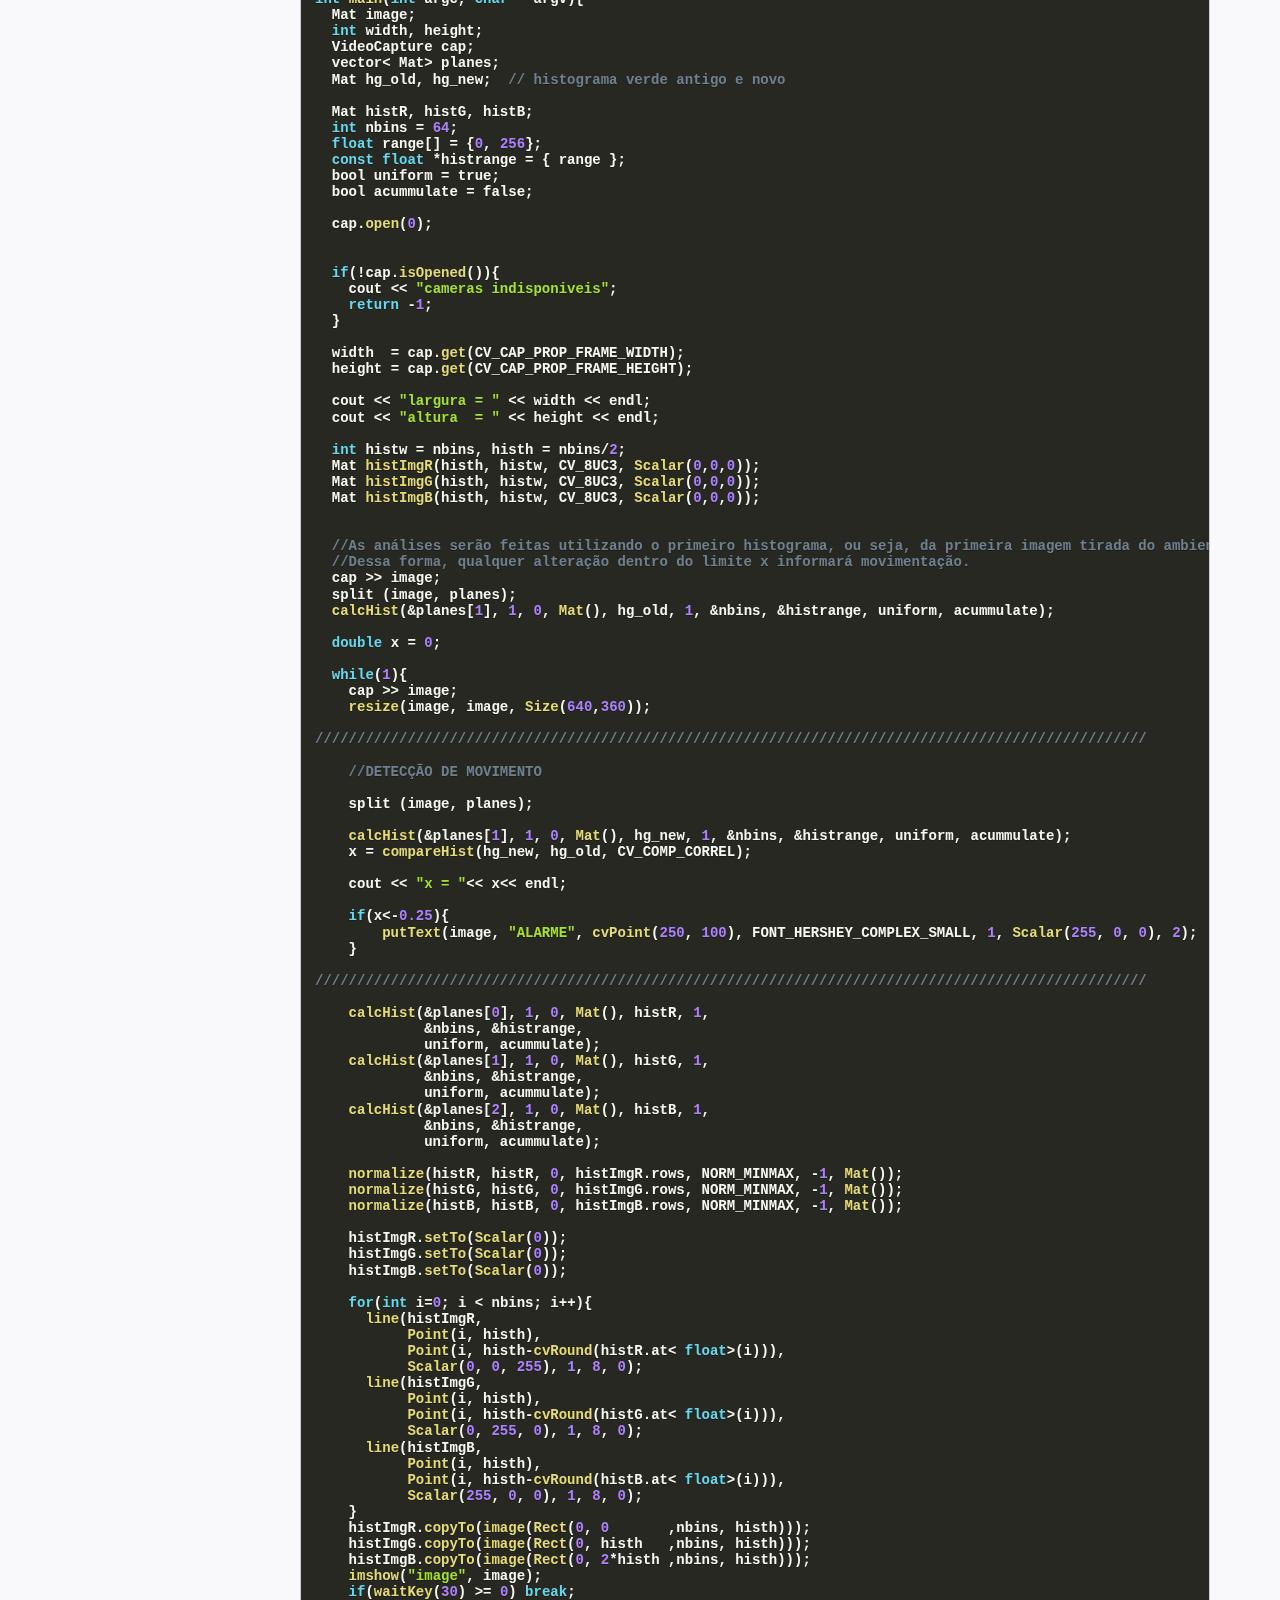
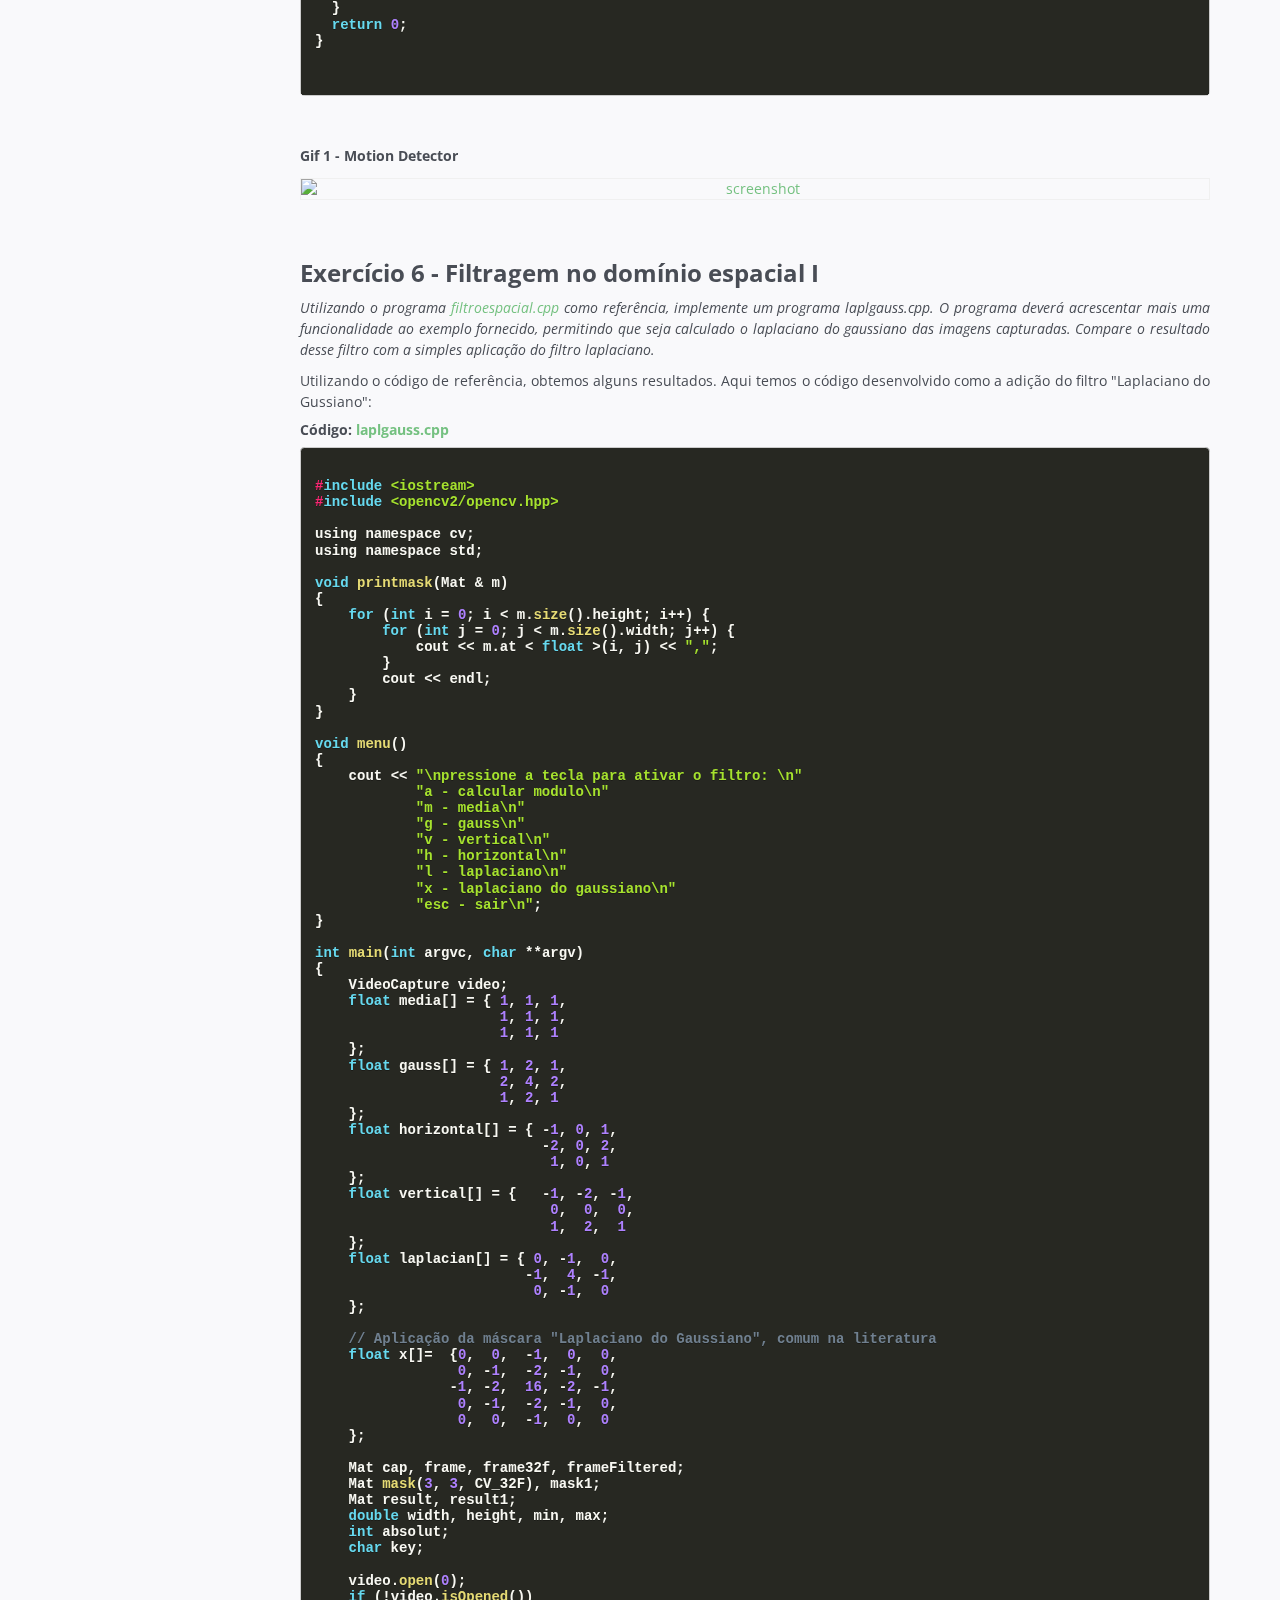
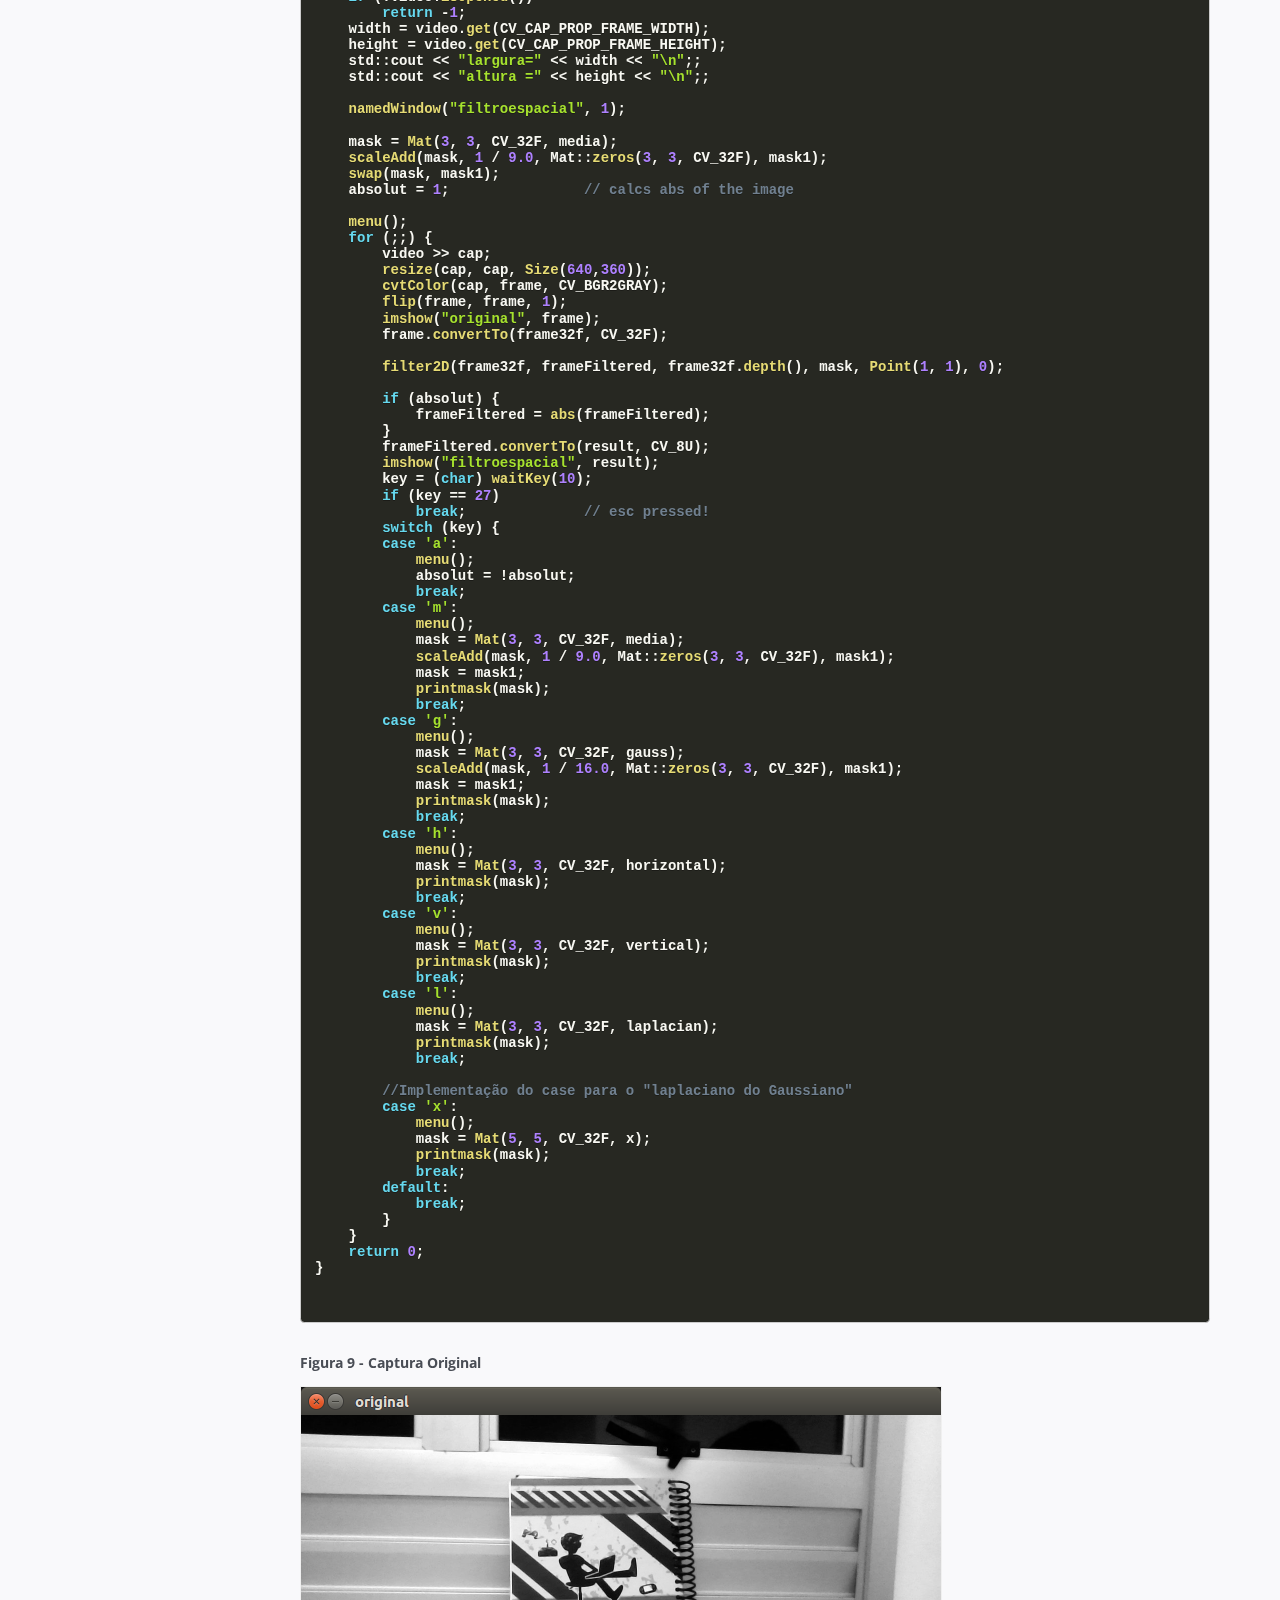
==== commit 3a16cc70: "PDI" ====
--- a/pdi.html
+++ b/pdi.html
@@ -70,7 +70,7 @@
             <div class="container">
                 <div id="doc-header" class="doc-header text-center">
                     <h1 class="doc-title"><i class="icon fa fa-file-image-o"></i> Processamento Digital de Imagens</h1>
-                    <div class="meta"><i class="fa fa-clock-o"></i> Last updated: March 31th, 2017</div>
+                    <div class="meta"><i class="fa fa-clock-o"></i> Last updated: May 10th, 2017</div>
                 </div><!--//doc-header-->
                 <div class="doc-body">
                     <div class="doc-content">
@@ -1376,35 +1376,164 @@
                                     <h1 class="block-title">Exercício 11 - Pontilhismo</h1>
 
                                     <p><i>
-				                    Utilizando o programa <a href="PDI/8/dft.cpp">dft.cpp</a> como referência, implemente o filtro homomórfico para melhorar imagens com iluminação irregular. Crie uma cena mal iluminada e ajuste os parâmetros do filtro homomórfico para corrigir a iluminação da melhor forma possível. Assuma que a imagem fornecida é em tons de cinza.
+				                    Utilizando os programas exemplos/canny.cpp e exemplos/pontilhismo.cpp como referência, implemente um 
+                                    programa cannypoints.cpp. A idéia é usar as bordas produzidas pelo algoritmo de Canny para melhorar a 
+                                    qualidade da imagem pontilhista gerada. A forma como a informação de borda será usada é livre. Entretanto, 
+                                    são apresentadas algumas sugestões de técnicas que poderiam ser utilizadas:
 				                    </i></p>
                                     
                                     <p>
-				                    Através do modelo de iluminação-reflectância, é possível desenvolver um procedimento no domínio da frequência para melhorar a aparência de uma imagem efetuando simultaneamente a compressão da faixa de intensidade e o realce de contraste. Uma imagem pode ser expressa por $f(x,y) = i(x,y)r(x,y)$ , mas ela não pode ser utilizada diretamente para atuar sobre os componentes de frequência de iluminação e reflectância, pois a Transformada de Fourier de um produto não é o produto das transformadas. Para que isso seja possível, aplicaremos o logaritmo na expressão, pois o logaritmo de um produto é a soma dos logaritmos.
+				                    Esta atividade teve como intuito o desenvolvimento do filtro de Canny e gerar uma imagem com pontilhismo. 
+                                    Primeiramente foi aplicado na imagem o processo do pontilhismo, em seguida, a imagem bruta passou por algumas 
+                                    iterações do filtro de Canny, sendo possível delimitar suas bordas. Em cada uma das iterações o limiar do filtro 
+                                    é alterado com a intenção de obter uma imagem com menos bordas. Para as bordas ficarem mais destacadas foi necessário 
+                                    percorrer a imagem filtrada e desenhar um círculo em cada pixel que possuísse um tom de cinza maior que zero.
                                     </p>
 
 
                                     
                                     <div clas="code-block">
-                                    <h6>Código: <a href="PDI/8/homomorfico.cpp">homomorfico.cpp</a></h6>
+                                    <h6>Código: <a href="PDI/11/cannypoints.cpp">cannypoints.cpp</a></h6>
                                     <pre><code class="language-c++">
 #include &#60;iostream&#62;
 #include &#60;highgui.h&#62;
 #include &#60;opencv2/opencv.hpp&#62;
 #include &#60;opencv2/imgproc/imgproc.hpp&#62;
-
-
+#include &#60;fstream&#62;
+#include &#60;iomanip&#62;
+#include &#60;vector&#62;
+#include &#60;algorithm&#62;
+#include &#60;numeric&#62;
+#include &#60;ctime&#62;
+#include &#60;cstdlib&#62;
+
+using namespace std;
+using namespace cv;
+
+//Definição de constantes
+
+#define STEP 5
+#define RAIO 3
+#define JITTER 3
+
+int main(int argc, char** argv){
+  vector< int> yrange;
+  vector< int> xrange;
+
+  Mat image, borderImage;
+  Mat pontilhismo;
+  int width, height, gray, x, y;
+
+  image= imread("ponte.jpg",CV_LOAD_IMAGE_GRAYSCALE);
+
+  srand(time(0));
+
+  if(!image.data){
+    cout << "Impossível ler a imagem."<< endl;
+    exit(0);
+  }
+
+  width = image.size().width;
+  height = image.size().height;
+
+  xrange.resize(height/STEP);
+  yrange.resize(width/STEP);
+
+  iota(xrange.begin(), xrange.end(), 0);
+  iota(yrange.begin(), yrange.end(), 0);
+
+  for(int i=0; i < xrange.size(); i++){
+    xrange[i] = xrange[i]*STEP+STEP/2;
+  }
+  
+  for(int j=0; j < yrange.size(); j++){
+    yrange[j] = yrange[j]*STEP+STEP/2;
+  }
+
+  image.copyTo(pontilhismo);
+  random_shuffle(xrange.begin(), xrange.end());
+
+  for(auto i : xrange){
+    random_shuffle(yrange.begin(), yrange.end());
+    for(auto j : yrange){
+      x = i+rand()%(2*JITTER)-JITTER+1;
+      y = j+rand()%(2*JITTER)-JITTER+1;
+      gray = image.at< uchar>(x,y);
+      circle(pontilhismo,
+             cv::Point(y,x),
+             RAIO,
+             CV_RGB(gray,gray,gray),
+             -1,
+             CV_AA);
+    }
+  }
+
+  imshow("pontilhismo", pontilhismo);
+  imwrite("pontilhismo.png", pontilhismo);
+
+  for(int n = 0; n < 5; n++){
+     Canny(image, borderImage, 10 * n, 50 * n);
+     imshow("cannyborderImage", borderImage);
+     imwrite("cannyborderImage.png", borderImage);     
+     
+     int raio = 5 - n;
+
+     for(int i = 0; i < height; i++){
+        for(int j = 0; j < width; j++){
+           if(borderImage.at< uchar>(i,j)>0){
+              gray = image.at< uchar>(i,j);
+              circle(pontilhismo,
+                     cv::Point(j,i),
+                     raio,
+                     CV_RGB(gray,gray,gray),
+                     -1,
+                     CV_AA);
+           }
+        }
+     }
+  }
+
+  imshow("cannyPoints", pontilhismo);
+  imwrite("cannyPoints.png", pontilhismo);
+
+  waitKey();
+  return 0;
+}
                                 </code></pre>
                                 </div>
 
 
                                 <div class="section-block">
-                                	<h6>Figura 16 - Imagem original colorida</h6> 
-                                        <div class="screenshot-holder">
-                                            <a data-title="terminal" data-toggle="lightbox"><img class="img-responsive" 
-                                            src="PDI/8/noite.jpg" alt="screenshot"></a>                                                
+                                	<h6>Figura 21 - Imagem original</h6> 
+                                        <div class="screenshot-holder">
+                                            <a data-title="terminal" data-toggle="lightbox"><img class="img-responsive" 
+                                            src="PDI/11/ponte.jpg" alt="screenshot"></a>                                                
                                         </div>                   
                                 </div><!--//section-block-->
+
+                                <div class="section-block">
+                                	<h6>Figura 22 - Imagem com o processo do pontilhismo</h6> 
+                                        <div class="screenshot-holder">
+                                            <a data-title="terminal" data-toggle="lightbox"><img class="img-responsive" 
+                                            src="PDI/11/pontilhismo.png" alt="screenshot"></a>                                                
+                                        </div>                   
+                                </div><!--//section-block-->
+
+                                <div class="section-block">
+                                	<h6>Figura 23 - Imagem com Filtro de Canny</h6> 
+                                        <div class="screenshot-holder">
+                                            <a data-title="terminal" data-toggle="lightbox"><img class="img-responsive" 
+                                            src="PDI/11/cannyborderImage.png" alt="screenshot"></a>                                                
+                                        </div>                   
+                                </div><!--//section-block-->
+
+                                <div class="section-block">
+                                	<h6>Figura 24 - Imagem pontilhista após a utilização do filtro de Canny</h6> 
+                                        <div class="screenshot-holder">
+                                            <a data-title="terminal" data-toggle="lightbox"><img class="img-responsive" 
+                                            src="PDI/11/cannyPoints.png" alt="screenshot"></a>                                                
+                                        </div>                   
+                                </div><!--//section-block-->                                                                                                
 
 
                                      
@@ -1418,7 +1547,8 @@
                             <section id="3unidade-section" class="doc-section">
                                 <h2 class="section-title">3ª Unidade</h2>
                                 <div class="section-block">
-                                    <p>Lorem ipsum dolor sit amet, consectetur adipiscing elit. Morbi nec imperdiet turpis. Curabitur aliquet pulvinar ultrices. Etiam at posuere leo. Proin ultrices ex et dapibus feugiat <a href="#">link example</a> aenean purus leo, faucibus at elit vel, aliquet scelerisque dui. Etiam quis elit euismod, imperdiet augue sit amet, imperdiet odio. Aenean sem erat, hendrerit  eu gravida id, dignissim ut ante. Nam consequat porttitor libero euismod congue. 
+                                    <p>
+                                        Projeto Final
                                     </p>
                                     
 
@@ -1428,14 +1558,12 @@
                             
 
                             <section id="icons-section" class="doc-section">
-                                <h2 class="section-title">Plus</h2>
+                                <h2 class="section-title">Referências</h2>
                                 <div class="section-block">
-                                    <p>Lorem ipsum dolor sit amet, consectetur adipiscing elit. Morbi nec imperdiet turpis. Curabitur aliquet pulvinar ultrices. Etiam at posuere leo. Proin ultrices ex et dapibus feugiat <a href="#">link example</a> aenean purus leo, faucibus at elit vel, aliquet scelerisque dui. Etiam quis elit euismod, imperdiet augue sit amet, imperdiet odio. Aenean sem erat, hendrerit  eu gravida id, dignissim ut ante. Nam consequat porttitor libero euismod congue. 
-                                    </p>
-                                </div><!--//section-block-->
-                                
-
-                                
+                                    <p><a  href="http://agostinhobritojr.github.io/tutoriais/pdi" target="_blank">Professor Agostinho Brito</a> </p>
+                                    <p><a  href="http://docs.opencv.org/" target="_blank">OpenCV</a> </p>
+                                    <p><a  >Rafael C. Gonzalez. Processamento Digital de Imagens. 3ª Edição.</a> </p>
+                                </div><!--//section-block-->                                                              
                             </section><!--//doc-section-->
                             
                             <section class="doc-section">
